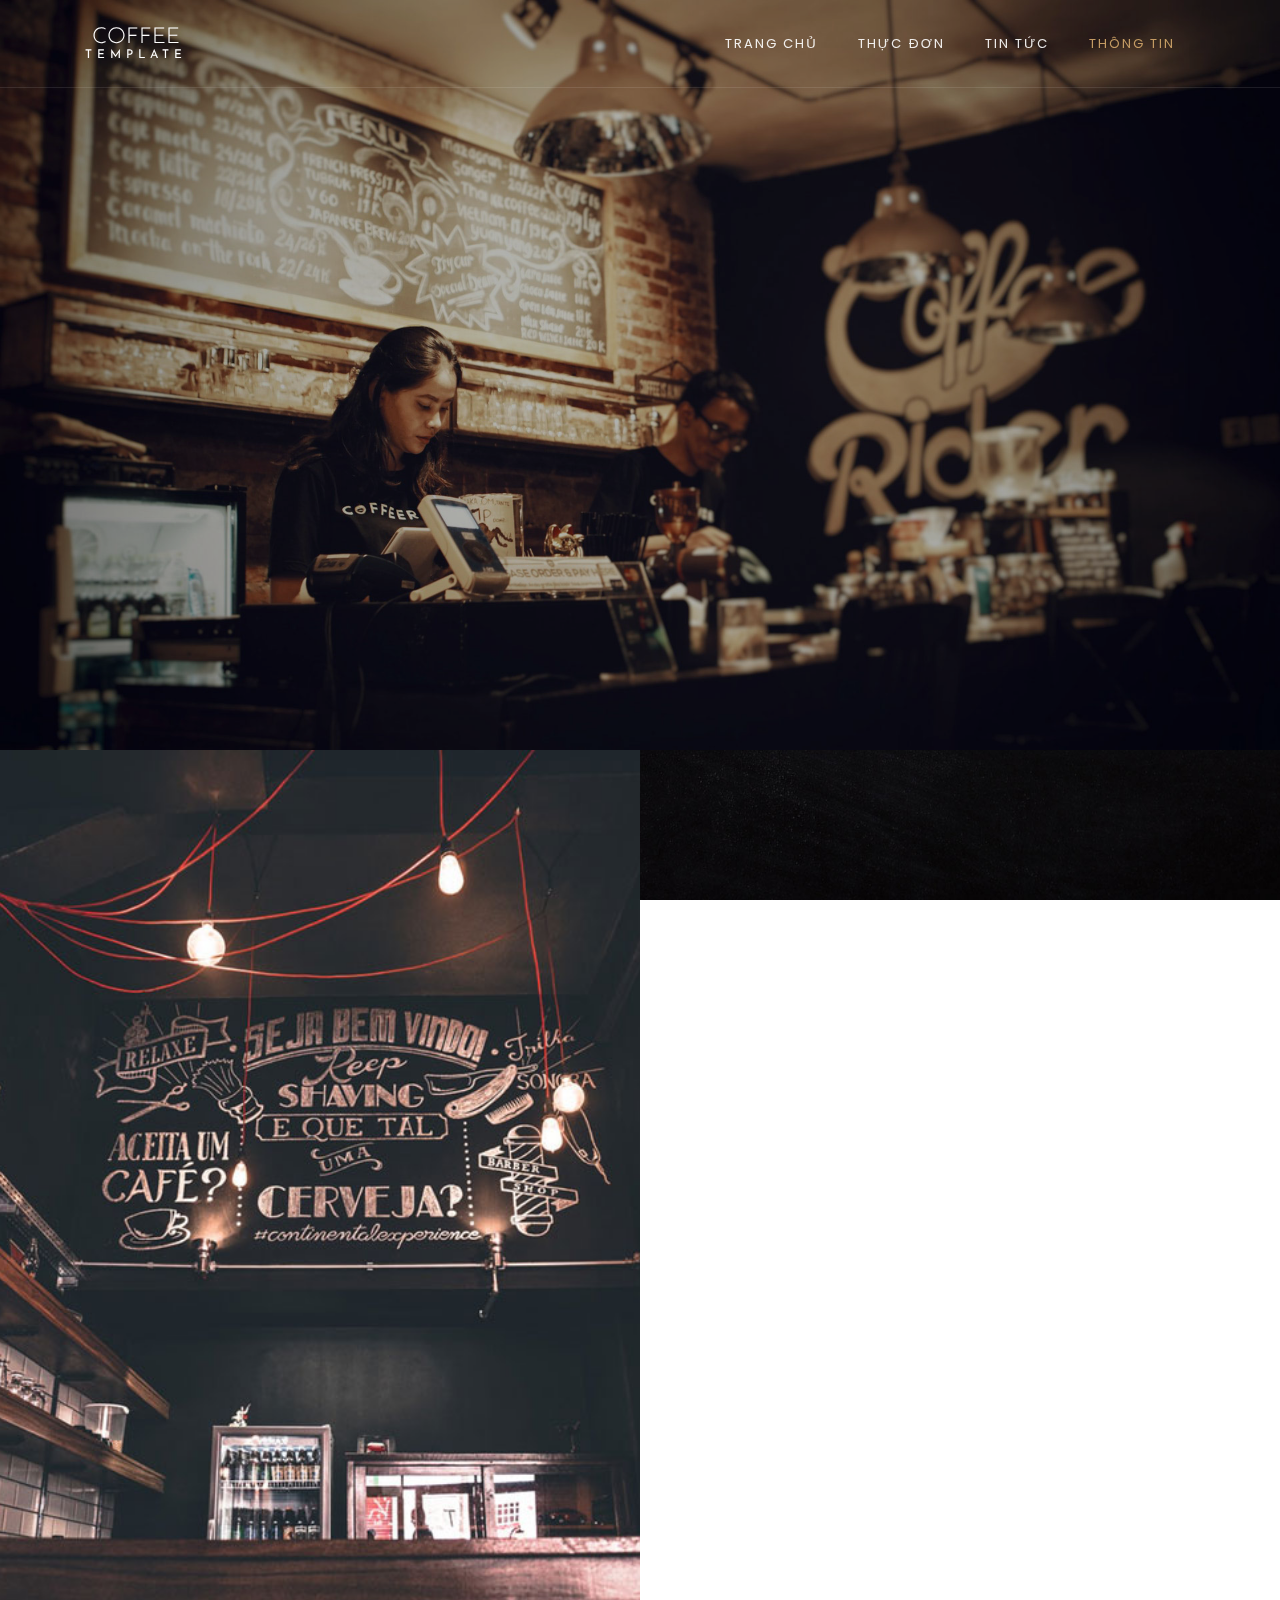
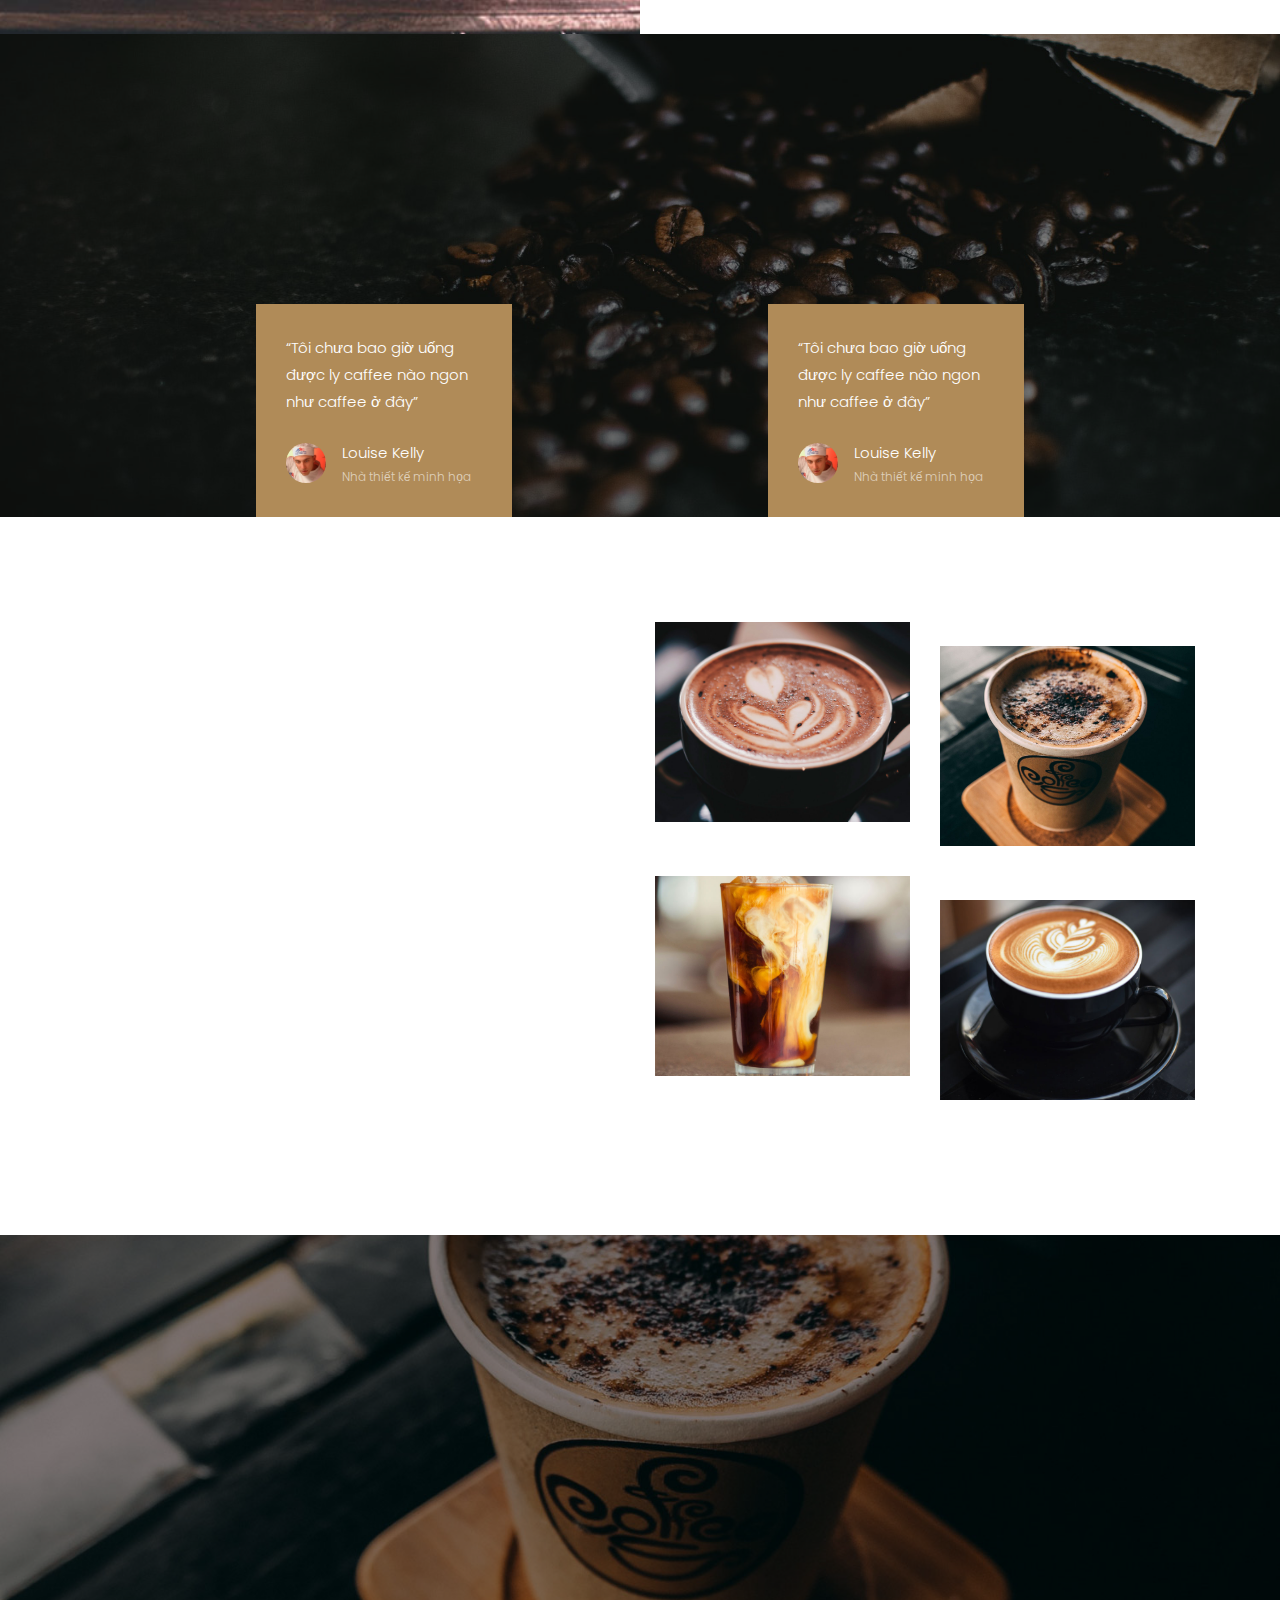
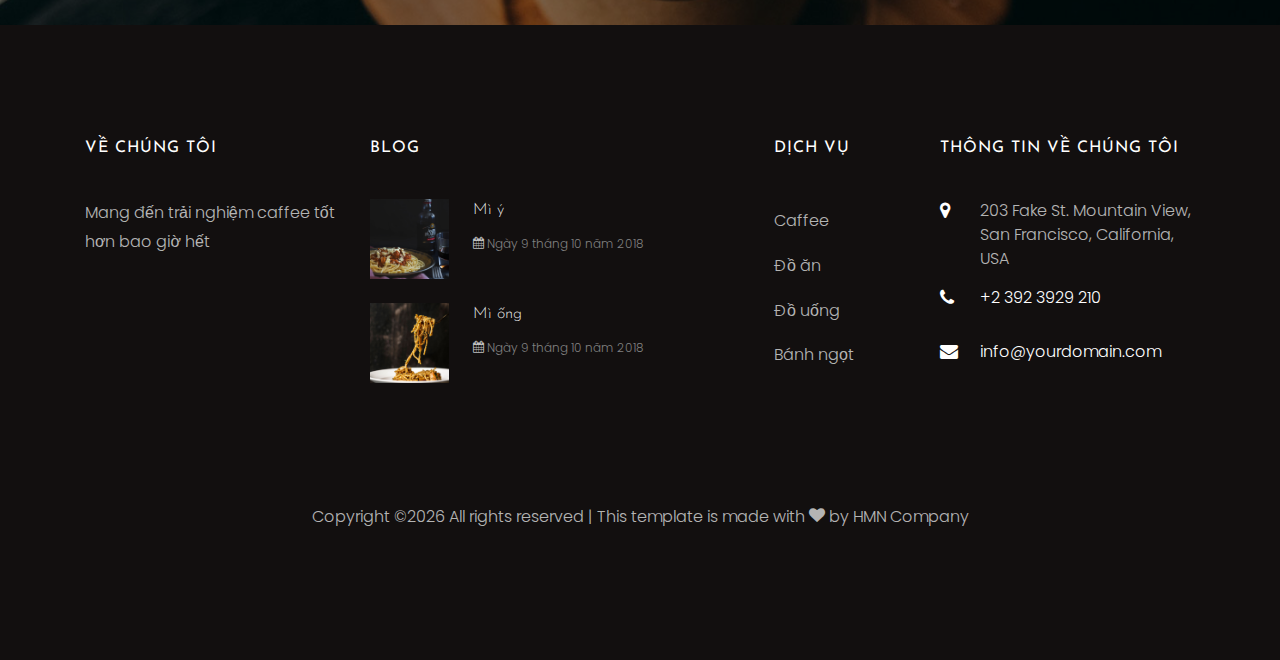
==== about.html @ 8ee5f11e "first commit" ====
<!DOCTYPE html>
<html lang="en">
<head>
    <title>Coffee - Free Bootstrap 4 Template by Colorlib</title>
    <meta charset="utf-8">
    <meta name="viewport" content="width=device-width, initial-scale=1, shrink-to-fit=no">

    <link href="https://fonts.googleapis.com/css?family=Poppins:300,400,500,600,700" rel="stylesheet">
    <link href="https://fonts.googleapis.com/css?family=Josefin+Sans:400,700" rel="stylesheet">
    <link href="https://fonts.googleapis.com/css?family=Great+Vibes" rel="stylesheet">

    <link rel="stylesheet" href="css/open-iconic-bootstrap.min.css">
    <link rel="stylesheet" href="css/animate.css">

    <link rel="stylesheet" href="css/owl.carousel.min.css">
    <link rel="stylesheet" href="css/owl.theme.default.min.css">
    <link rel="stylesheet" href="css/magnific-popup.css">

    <link rel="stylesheet" href="css/aos.css">

    <link rel="stylesheet" href="css/ionicons.min.css">

    <link rel="stylesheet" href="css/bootstrap-datepicker.css">
    <link rel="stylesheet" href="css/jquery.timepicker.css">


    <link rel="stylesheet" href="css/flaticon.css">
    <link rel="stylesheet" href="css/icomoon.css">
    <link rel="stylesheet" href="css/style.css">
</head>
<body>
<nav class="navbar navbar-expand-lg navbar-dark ftco_navbar bg-dark ftco-navbar-light" id="ftco-navbar">
    <div class="container">
        <a class="navbar-brand" href="index.html">Coffee<small>Template</small></a>
        <button class="navbar-toggler" type="button" data-toggle="collapse" data-target="#ftco-nav"
                aria-controls="ftco-nav" aria-expanded="false" aria-label="Toggle navigation">
            <span class="oi oi-menu"></span> Menu
        </button>
        <div class="collapse navbar-collapse" id="ftco-nav">
            <ul class="navbar-nav ml-auto">
                <li class="nav-item"><a href="index.html" class="nav-link">Trang chủ</a></li>
                <li class="nav-item"><a href="menu.html" class="nav-link">Thực đơn</a></li>
                <li class="nav-item"><a href="blog.html" class="nav-link">Tin tức</a></li>
                <li class="nav-item active"><a href="about.html" class="nav-link">Thông tin</a></li>
            </ul>
        </div>
    </div>
</nav>
<!-- END nav -->

<section class="home-slider owl-carousel">

    <div class="slider-item" style="background-image: url(images/bg_3.jpg);" data-stellar-background-ratio="0.5">
        <div class="overlay"></div>
        <div class="container">
            <div class="row slider-text justify-content-center align-items-center">

                <div class="col-md-7 col-sm-12 text-center ftco-animate">
                    <h1 class="mb-3 mt-5 bread">Thông tin về chúng tôi</h1>
                    <p class="breadcrumbs"><span class="mr-2"><a href="index.html">Trang chủ</a></span>
                        <span>Thông tin</span>
                    </p>
                </div>

            </div>
        </div>
    </div>
</section>

<section class="ftco-about d-md-flex">
    <div class="one-half img" style="background-image: url(images/about.jpg);"></div>
    <div class="one-half ftco-animate">
        <div class="overlap">
            <div class="heading-section ftco-animate ">
                <span class="subheading mb-4">Câu chuyện về chúng tôi</span>
            </div>
            <div>
                <p>Chào mừng bạn đến với Coffee Theme, không chỉ là một quán cà phê, mà là một trải nghiệm đáng nhớ. Với
                    không gian ấm cúng, thiết kế hiện đại kết hợp với một chút hoài cổ, Coffee Haven là nơi lý tưởng để
                    bạn thư giãn, làm việc hoặc trò chuyện cùng bạn bè. Cà phê ở đây được pha chế từ những hạt cà phê
                    nguyên chất, được lựa chọn kỹ càng từ các vùng đất nổi tiếng, mang đến hương vị đậm đà và thơm ngon.
                    Bên cạnh đó, menu đa dạng với các loại thức uống từ truyền thống đến sáng tạo, chắc chắn sẽ làm hài
                    lòng cả những khách hàng khó tính nhất. Hãy để Coffee Haven trở thành điểm đến yêu thích của bạn –
                    nơi bạn không chỉ thưởng thức cà phê mà còn tìm thấy những phút giây thư giãn tuyệt vời!</p>
            </div>
        </div>
    </div>
</section>

<section class="ftco-section img" id="ftco-testimony" style="background-image: url(images/bg_1.jpg);"
         data-stellar-background-ratio="0.5">
    <div class="overlay"></div>
    <div class="container">
        <div class="row justify-content-center mb-5">
            <div class="col-md-7 heading-section text-center ftco-animate">
                <span class="subheading mb-4">Phải hồi từ khách hàng</span>
                <p>Chúng tôi luôn ghi nhận những lời nhận xét và đóng góp của khách hàng</p>
            </div>
        </div>
    </div>
    <div class="container-wrap">
        <div class="row d-flex no-gutters">
            <div class="col-lg align-self-sm-end ftco-animate">
                <div class="testimony">
                    <blockquote>
                        <p>&ldquo;Tôi chưa bao giờ uống được ly caffee nào ngon như caffee ở đây&rdquo;</p>
                    </blockquote>
                    <div class="author d-flex mt-4">
                        <div class="image mr-3 align-self-center">
                            <img src="images/person_1.jpg" alt="">
                        </div>
                        <div class="name align-self-center">Louise Kelly <span
                                class="position">Nhà thiết kế minh họa</span></div>
                    </div>
                </div>
            </div>
            <div class="col-lg align-self-sm-end">
                <div class="testimony overlay">
                    <blockquote>
                        <p>&ldquo;Tôi chưa bao giờ uống được ly caffee nào ngon như caffee ở đây&rdquo;</p>
                    </blockquote>
                    <div class="author d-flex mt-4">
                        <div class="image mr-3 align-self-center">
                            <img src="images/person_2.jpg" alt="">
                        </div>
                        <div class="name align-self-center">Louise Kelly <span
                                class="position">Nhà thiết kế minh họa</span></div>
                    </div>
                </div>
            </div>
            <div class="col-lg align-self-sm-end ftco-animate">
                <div class="testimony">
                    <blockquote>
                        <p>&ldquo;Tôi chưa bao giờ uống được ly caffee nào ngon như caffee ở đây&rdquo;</p>
                    </blockquote>
                    <div class="author d-flex mt-4">
                        <div class="image mr-3 align-self-center">
                            <img src="images/person_3.jpg" alt="">
                        </div>
                        <div class="name align-self-center">Louise Kelly <span
                                class="position">Nhà thiết kế minh họa</span></div>
                    </div>
                </div>
            </div>
            <div class="col-lg align-self-sm-end">
                <div class="testimony overlay">
                    <blockquote>
                        <p>&ldquo;Tôi chưa bao giờ uống được ly caffee nào ngon như caffee ở đây&rdquo;</p>
                    </blockquote>
                    <div class="author d-flex mt-4">
                        <div class="image mr-3 align-self-center">
                            <img src="images/person_2.jpg" alt="">
                        </div>
                        <div class="name align-self-center">Louise Kelly <span
                                class="position">Nhà thiết kế minh họa</span></div>
                    </div>
                </div>
            </div>
            <div class="col-lg align-self-sm-end ftco-animate">
                <div class="testimony">
                    <blockquote>
                        <p>&ldquo;Tôi chưa bao giờ uống được ly caffee nào ngon như caffee ở đây&rdquo;</p>
                    </blockquote>
                    <div class="author d-flex mt-4">
                        <div class="image mr-3 align-self-center">
                            <img src="images/person_3.jpg" alt="">
                        </div>
                        <div class="name align-self-center">Louise Kelly <span
                                class="position">Nhà thiết kế minh họa</span></div>
                    </div>
                </div>
            </div>
        </div>
    </div>
</section>

<section class="ftco-section">
    <div class="container">
        <div class="row align-items-center">
            <div class="col-md-6 pr-md-5">
                <div class="heading-section text-md-right ftco-animate">
                    <span class="subheading mb-4">Thực đơn của hôm nay</span>
                    <p class="mb-4">Thực đơn đổi mới hằng ngày mang đến trả nghiệm mới mỗi khi bạn bước chân vào
                        quán</p>
                    <p><a href="#" class="btn btn-primary btn-outline-primary px-4 py-3">Đến xem thực đơn</a></p>
                </div>
            </div>
            <div class="col-md-6">
                <div class="row">
                    <div class="col-md-6">
                        <div class="menu-entry">
                            <a href="#" class="img" style="background-image: url(images/menu-1.jpg);"></a>
                        </div>
                    </div>
                    <div class="col-md-6">
                        <div class="menu-entry mt-lg-4">
                            <a href="#" class="img" style="background-image: url(images/menu-2.jpg);"></a>
                        </div>
                    </div>
                    <div class="col-md-6">
                        <div class="menu-entry">
                            <a href="#" class="img" style="background-image: url(images/menu-3.jpg);"></a>
                        </div>
                    </div>
                    <div class="col-md-6">
                        <div class="menu-entry mt-lg-4">
                            <a href="#" class="img" style="background-image: url(images/menu-4.jpg);"></a>
                        </div>
                    </div>
                </div>
            </div>
        </div>
    </div>
</section>

<section class="ftco-counter ftco-bg-dark img" id="section-counter" style="background-image: url(images/bg_2.jpg);"
         data-stellar-background-ratio="0.5">
    <div class="overlay"></div>
    <div class="container">
        <div class="row justify-content-center">
            <div class="col-md-10">
                <div class="row">
                    <div class="col-md-6 col-lg-3 d-flex justify-content-center counter-wrap ftco-animate">
                        <div class="block-18 text-center">
                            <div class="text">
                                <div class="icon"><span class="flaticon-coffee-cup"></span></div>
                                <strong class="number" data-number="100">0</strong>
                                <span>Chi nhánh</span>
                            </div>
                        </div>
                    </div>
                    <div class="col-md-6 col-lg-3 d-flex justify-content-center counter-wrap ftco-animate">
                        <div class="block-18 text-center">
                            <div class="text">
                                <div class="icon"><span class="flaticon-coffee-cup"></span></div>
                                <strong class="number" data-number="85">0</strong>
                                <span>Giải thưởng</span>
                            </div>
                        </div>
                    </div>
                    <div class="col-md-6 col-lg-3 d-flex justify-content-center counter-wrap ftco-animate">
                        <div class="block-18 text-center">
                            <div class="text">
                                <div class="icon"><span class="flaticon-coffee-cup"></span></div>
                                <strong class="number" data-number="10567">0</strong>
                                <span>Khách hàng</span>
                            </div>
                        </div>
                    </div>
                    <div class="col-md-6 col-lg-3 d-flex justify-content-center counter-wrap ftco-animate">
                        <div class="block-18 text-center">
                            <div class="text">
                                <div class="icon"><span class="flaticon-coffee-cup"></span></div>
                                <strong class="number" data-number="900">0</strong>
                                <span>Nhân viên</span>
                            </div>
                        </div>
                    </div>
                </div>
            </div>
        </div>
    </div>
</section>

<footer class="ftco-footer ftco-section img">
    <div class="overlay"></div>
    <div class="container">
        <div class="row mb-5">
            <div class="col-lg-3 col-md-6 mb-5 mb-md-5">
                <div class="ftco-footer-widget mb-4">
                    <h2 class="ftco-heading-2">Về chúng tôi</h2>
                    <p>Mang đến trải nghiệm caffee tốt hơn bao giờ hết</p>
                    <ul class="ftco-footer-social list-unstyled float-md-left float-lft mt-5">
                        <li class="ftco-animate"><a href="#"><span class="icon-twitter"></span></a></li>
                        <li class="ftco-animate"><a href="#"><span class="icon-facebook"></span></a></li>
                        <li class="ftco-animate"><a href="#"><span class="icon-instagram"></span></a></li>
                    </ul>
                </div>
            </div>
            <div class="col-lg-4 col-md-6 mb-5 mb-md-5">
                <div class="ftco-footer-widget mb-4">
                    <h2 class="ftco-heading-2">Blog</h2>
                    <div class="block-21 mb-4 d-flex">
                        <a class="blog-img mr-4" style="background-image: url(images/image_1.jpg);"></a>
                        <div class="text">
                            <h3 class="heading"><a href="#">Mì ý</a></h3>
                            <div class="meta">
                                <div><a href="#"><span class="icon-calendar"></span>    Ngày 9 tháng 10 năm 2018</a></div>
                            </div>
                        </div>
                    </div>
                    <div class="block-21 mb-4 d-flex">
                        <a class="blog-img mr-4" style="background-image: url(images/image_2.jpg);"></a>
                        <div class="text">
                            <h3 class="heading"><a href="#">Mì ống</a></h3>
                            <div class="meta">
                                <div><a href="#"><span class="icon-calendar"></span> Ngày 9 tháng 10 năm 2018</a></div>
                            </div>
                        </div>
                    </div>
                </div>
            </div>
            <div class="col-lg-2 col-md-6 mb-5 mb-md-5">
                <div class="ftco-footer-widget mb-4 ml-md-4">
                    <h2 class="ftco-heading-2">Dịch vụ</h2>
                    <ul class="list-unstyled">
                        <li><a href="#" class="py-2 d-block">Caffee</a></li>
                        <li><a href="#" class="py-2 d-block">Đồ ăn</a></li>
                        <li><a href="#" class="py-2 d-block">Đồ uống</a></li>
                        <li><a href="#" class="py-2 d-block">Bánh ngọt</a></li>
                    </ul>
                </div>
            </div>
            <div class="col-lg-3 col-md-6 mb-5 mb-md-5">
                <div class="ftco-footer-widget mb-4">
                    <h2 class="ftco-heading-2">Thông tin về chúng tôi</h2>
                    <div class="block-23 mb-3">
                        <ul>
                            <li><span class="icon icon-map-marker"></span><span class="text">203 Fake St. Mountain View, San Francisco, California, USA</span>
                            </li>
                            <li><a href="#"><span class="icon icon-phone"></span><span
                                    class="text">+2 392 3929 210</span></a></li>
                            <li><a href="#"><span class="icon icon-envelope"></span><span class="text">info@yourdomain.com</span></a>
                            </li>
                        </ul>
                    </div>
                </div>
            </div>
        </div>
        <div class="row">
            <div class="col-md-12 text-center">

                <p><!-- Link back to Colorlib can't be removed. Template is licensed under CC BY 3.0. -->
                    Copyright &copy;<script>document.write(new Date().getFullYear());</script>
                    All rights reserved | This template is made with <i class="icon-heart" aria-hidden="true"></i> by <a
                            href="https://colorlib.com" target="_blank">HMN Company</a>
                    <!-- Link back to Colorlib can't be removed. Template is licensed under CC BY 3.0. --></p>
            </div>
        </div>
    </div>
</footer>


<!-- loader -->
<div id="ftco-loader" class="show fullscreen">
    <svg class="circular" width="48px" height="48px">
        <circle class="path-bg" cx="24" cy="24" r="22" fill="none" stroke-width="4" stroke="#eeeeee"/>
        <circle class="path" cx="24" cy="24" r="22" fill="none" stroke-width="4" stroke-miterlimit="10"
                stroke="#F96D00"/>
    </svg>
</div>


<script src="js/jquery.min.js"></script>
<script src="js/jquery-migrate-3.0.1.min.js"></script>
<script src="js/popper.min.js"></script>
<script src="js/bootstrap.min.js"></script>
<script src="js/jquery.easing.1.3.js"></script>
<script src="js/jquery.waypoints.min.js"></script>
<script src="js/jquery.stellar.min.js"></script>
<script src="js/owl.carousel.min.js"></script>
<script src="js/jquery.magnific-popup.min.js"></script>
<script src="js/aos.js"></script>
<script src="js/jquery.animateNumber.min.js"></script>
<script src="js/bootstrap-datepicker.js"></script>
<script src="js/jquery.timepicker.min.js"></script>
<script src="js/scrollax.min.js"></script>
<script src="https://maps.googleapis.com/maps/api/js?key=AIzaSyBVWaKrjvy3MaE7SQ74_uJiULgl1JY0H2s&sensor=false"></script>
<script src="js/google-map.js"></script>
<script src="js/main.js"></script>

</body>
</html>
---- css/flaticon.css ----
/*
  	Flaticon icon font: Flaticon
  	Creation date: 27/09/2018 06:27
  	*/
  	
@font-face {
  font-family: "Flaticon";
  src: url("../fonts/flaticon/font/Flaticon.eot");
  src: url("../fonts/flaticon/font/Flaticon.eot?#iefix") format("embedded-opentype"),
       url("../fonts/flaticon/font/Flaticon.woff") format("woff"),
       url("../fonts/flaticon/font/Flaticon.ttf") format("truetype"),
       url("../fonts/flaticon/font/Flaticon.svg#Flaticon") format("svg");
  font-weight: normal;
  font-style: normal;
}

@media screen and (-webkit-min-device-pixel-ratio:0) {
  @font-face {
    font-family: "Flaticon";
    src: url("../fonts/flaticon/font/Flaticon.svg#Flaticon") format("svg");
  }
}

[class^="flaticon-"]:before, [class*=" flaticon-"]:before,
[class^="flaticon-"]:after, [class*=" flaticon-"]:after {   
  font-family: Flaticon;
  font-style: normal;
  font-weight: normal;
  font-variant: normal;
  text-transform: none;
  line-height: 1;

  /* Better Font Rendering =========== */
  -webkit-font-smoothing: antialiased;
  -moz-osx-font-smoothing: grayscale;
}

.flaticon-coffee-cup:before { content: "\f100"; }
.flaticon-choices:before { content: "\f101"; }
.flaticon-coffee-bean:before { content: "\f102"; }
.flaticon-delivery-truck:before { content: "\f103"; }
---- css/icomoon.css ----
@font-face {
  font-family: 'icomoon';
  src:  url('../fonts/icomoon/icomoon.eot?6tt51o');
  src:  url('../fonts/icomoon/icomoon.eot?6tt51o#iefix') format('embedded-opentype'),
    url('../fonts/icomoon/icomoon.ttf?6tt51o') format('truetype'),
    url('../fonts/icomoon/icomoon.woff?6tt51o') format('woff'),
    url('../fonts/icomoon/icomoon.svg?6tt51o#icomoon') format('svg');
  font-weight: normal;
  font-style: normal;
}

[class^="icon-"], [class*=" icon-"] {
  /* use !important to prevent issues with browser extensions that change fonts */
  font-family: 'icomoon' !important;
  speak: none;
  font-style: normal;
  font-weight: normal;
  font-variant: normal;
  text-transform: none;
  line-height: 1;

  /* Better Font Rendering =========== */
  -webkit-font-smoothing: antialiased;
  -moz-osx-font-smoothing: grayscale;
}

.icon-asterisk:before {
  content: "\f069";
}
.icon-plus:before {
  content: "\f067";
}
.icon-question:before {
  content: "\f128";
}
.icon-minus:before {
  content: "\f068";
}
.icon-glass:before {
  content: "\f000";
}
.icon-music:before {
  content: "\f001";
}
.icon-search:before {
  content: "\f002";
}
.icon-envelope-o:before {
  content: "\f003";
}
.icon-heart:before {
  content: "\f004";
}
.icon-star:before {
  content: "\f005";
}
.icon-star-o:before {
  content: "\f006";
}
.icon-user:before {
  content: "\f007";
}
.icon-film:before {
  content: "\f008";
}
.icon-th-large:before {
  content: "\f009";
}
.icon-th:before {
  content: "\f00a";
}
.icon-th-list:before {
  content: "\f00b";
}
.icon-check:before {
  content: "\f00c";
}
.icon-close:before {
  content: "\f00d";
}
.icon-remove:before {
  content: "\f00d";
}
.icon-times:before {
  content: "\f00d";
}
.icon-search-plus:before {
  content: "\f00e";
}
.icon-search-minus:before {
  content: "\f010";
}
.icon-power-off:before {
  content: "\f011";
}
.icon-signal:before {
  content: "\f012";
}
.icon-cog:before {
  content: "\f013";
}
.icon-gear:before {
  content: "\f013";
}
.icon-trash-o:before {
  content: "\f014";
}
.icon-home:before {
  content: "\f015";
}
.icon-file-o:before {
  content: "\f016";
}
.icon-clock-o:before {
  content: "\f017";
}
.icon-road:before {
  content: "\f018";
}
.icon-download:before {
  content: "\f019";
}
.icon-arrow-circle-o-down:before {
  content: "\f01a";
}
.icon-arrow-circle-o-up:before {
  content: "\f01b";
}
.icon-inbox:before {
  content: "\f01c";
}
.icon-play-circle-o:before {
  content: "\f01d";
}
.icon-repeat:before {
  content: "\f01e";
}
.icon-rotate-right:before {
  content: "\f01e";
}
.icon-refresh:before {
  content: "\f021";
}
.icon-list-alt:before {
  content: "\f022";
}
.icon-lock:before {
  content: "\f023";
}
.icon-flag:before {
  content: "\f024";
}
.icon-headphones:before {
  content: "\f025";
}
.icon-volume-off:before {
  content: "\f026";
}
.icon-volume-down:before {
  content: "\f027";
}
.icon-volume-up:before {
  content: "\f028";
}
.icon-qrcode:before {
  content: "\f029";
}
.icon-barcode:before {
  content: "\f02a";
}
.icon-tag:before {
  content: "\f02b";
}
.icon-tags:before {
  content: "\f02c";
}
.icon-book:before {
  content: "\f02d";
}
.icon-bookmark:before {
  content: "\f02e";
}
.icon-print:before {
  content: "\f02f";
}
.icon-camera:before {
  content: "\f030";
}
.icon-font:before {
  content: "\f031";
}
.icon-bold:before {
  content: "\f032";
}
.icon-italic:before {
  content: "\f033";
}
.icon-text-height:before {
  content: "\f034";
}
.icon-text-width:before {
  content: "\f035";
}
.icon-align-left:before {
  content: "\f036";
}
.icon-align-center:before {
  content: "\f037";
}
.icon-align-right:before {
  content: "\f038";
}
.icon-align-justify:before {
  content: "\f039";
}
.icon-list:before {
  content: "\f03a";
}
.icon-dedent:before {
  content: "\f03b";
}
.icon-outdent:before {
  content: "\f03b";
}
.icon-indent:before {
  content: "\f03c";
}
.icon-video-camera:before {
  content: "\f03d";
}
.icon-image:before {
  content: "\f03e";
}
.icon-photo:before {
  content: "\f03e";
}
.icon-picture-o:before {
  content: "\f03e";
}
.icon-pencil:before {
  content: "\f040";
}
.icon-map-marker:before {
  content: "\f041";
}
.icon-adjust:before {
  content: "\f042";
}
.icon-tint:before {
  content: "\f043";
}
.icon-edit:before {
  content: "\f044";
}
.icon-pencil-square-o:before {
  content: "\f044";
}
.icon-share-square-o:before {
  content: "\f045";
}
.icon-check-square-o:before {
  content: "\f046";
}
.icon-arrows:before {
  content: "\f047";
}
.icon-step-backward:before {
  content: "\f048";
}
.icon-fast-backward:before {
  content: "\f049";
}
.icon-backward:before {
  content: "\f04a";
}
.icon-play:before {
  content: "\f04b";
}
.icon-pause:before {
  content: "\f04c";
}
.icon-stop:before {
  content: "\f04d";
}
.icon-forward:before {
  content: "\f04e";
}
.icon-fast-forward:before {
  content: "\f050";
}
.icon-step-forward:before {
  content: "\f051";
}
.icon-eject:before {
  content: "\f052";
}
.icon-chevron-left:before {
  content: "\f053";
}
.icon-chevron-right:before {
  content: "\f054";
}
.icon-plus-circle:before {
  content: "\f055";
}
.icon-minus-circle:before {
  content: "\f056";
}
.icon-times-circle:before {
  content: "\f057";
}
.icon-check-circle:before {
  content: "\f058";
}
.icon-question-circle:before {
  content: "\f059";
}
.icon-info-circle:before {
  content: "\f05a";
}
.icon-crosshairs:before {
  content: "\f05b";
}
.icon-times-circle-o:before {
  content: "\f05c";
}
.icon-check-circle-o:before {
  content: "\f05d";
}
.icon-ban:before {
  content: "\f05e";
}
.icon-arrow-left:before {
  content: "\f060";
}
.icon-arrow-right:before {
  content: "\f061";
}
.icon-arrow-up:before {
  content: "\f062";
}
.icon-arrow-down:before {
  content: "\f063";
}
.icon-mail-forward:before {
  content: "\f064";
}
.icon-share:before {
  content: "\f064";
}
.icon-expand:before {
  content: "\f065";
}
.icon-compress:before {
  content: "\f066";
}
.icon-exclamation-circle:before {
  content: "\f06a";
}
.icon-gift:before {
  content: "\f06b";
}
.icon-leaf:before {
  content: "\f06c";
}
.icon-fire:before {
  content: "\f06d";
}
.icon-eye:before {
  content: "\f06e";
}
.icon-eye-slash:before {
  content: "\f070";
}
.icon-exclamation-triangle:before {
  content: "\f071";
}
.icon-warning:before {
  content: "\f071";
}
.icon-plane:before {
  content: "\f072";
}
.icon-calendar:before {
  content: "\f073";
}
.icon-random:before {
  content: "\f074";
}
.icon-comment:before {
  content: "\f075";
}
.icon-magnet:before {
  content: "\f076";
}
.icon-chevron-up:before {
  content: "\f077";
}
.icon-chevron-down:before {
  content: "\f078";
}
.icon-retweet:before {
  content: "\f079";
}
.icon-shopping-cart:before {
  content: "\f07a";
}
.icon-folder:before {
  content: "\f07b";
}
.icon-folder-open:before {
  content: "\f07c";
}
.icon-arrows-v:before {
  content: "\f07d";
}
.icon-arrows-h:before {
  content: "\f07e";
}
.icon-bar-chart:before {
  content: "\f080";
}
.icon-bar-chart-o:before {
  content: "\f080";
}
.icon-twitter-square:before {
  content: "\f081";
}
.icon-facebook-square:before {
  content: "\f082";
}
.icon-camera-retro:before {
  content: "\f083";
}
.icon-key:before {
  content: "\f084";
}
.icon-cogs:before {
  content: "\f085";
}
.icon-gears:before {
  content: "\f085";
}
.icon-comments:before {
  content: "\f086";
}
.icon-thumbs-o-up:before {
  content: "\f087";
}
.icon-thumbs-o-down:before {
  content: "\f088";
}
.icon-star-half:before {
  content: "\f089";
}
.icon-heart-o:before {
  content: "\f08a";
}
.icon-sign-out:before {
  content: "\f08b";
}
.icon-linkedin-square:before {
  content: "\f08c";
}
.icon-thumb-tack:before {
  content: "\f08d";
}
.icon-external-link:before {
  content: "\f08e";
}
.icon-sign-in:before {
  content: "\f090";
}
.icon-trophy:before {
  content: "\f091";
}
.icon-github-square:before {
  content: "\f092";
}
.icon-upload:before {
  content: "\f093";
}
.icon-lemon-o:before {
  content: "\f094";
}
.icon-phone:before {
  content: "\f095";
}
.icon-square-o:before {
  content: "\f096";
}
.icon-bookmark-o:before {
  content: "\f097";
}
.icon-phone-square:before {
  content: "\f098";
}
.icon-twitter:before {
  content: "\f099";
}
.icon-facebook:before {
  content: "\f09a";
}
.icon-facebook-f:before {
  content: "\f09a";
}
.icon-github:before {
  content: "\f09b";
}
.icon-unlock:before {
  content: "\f09c";
}
.icon-credit-card:before {
  content: "\f09d";
}
.icon-feed:before {
  content: "\f09e";
}
.icon-rss:before {
  content: "\f09e";
}
.icon-hdd-o:before {
  content: "\f0a0";
}
.icon-bullhorn:before {
  content: "\f0a1";
}
.icon-bell-o:before {
  content: "\f0a2";
}
.icon-certificate:before {
  content: "\f0a3";
}
.icon-hand-o-right:before {
  content: "\f0a4";
}
.icon-hand-o-left:before {
  content: "\f0a5";
}
.icon-hand-o-up:before {
  content: "\f0a6";
}
.icon-hand-o-down:before {
  content: "\f0a7";
}
.icon-arrow-circle-left:before {
  content: "\f0a8";
}
.icon-arrow-circle-right:before {
  content: "\f0a9";
}
.icon-arrow-circle-up:before {
  content: "\f0aa";
}
.icon-arrow-circle-down:before {
  content: "\f0ab";
}
.icon-globe:before {
  content: "\f0ac";
}
.icon-wrench:before {
  content: "\f0ad";
}
.icon-tasks:before {
  content: "\f0ae";
}
.icon-filter:before {
  content: "\f0b0";
}
.icon-briefcase:before {
  content: "\f0b1";
}
.icon-arrows-alt:before {
  content: "\f0b2";
}
.icon-group:before {
  content: "\f0c0";
}
.icon-users:before {
  content: "\f0c0";
}
.icon-chain:before {
  content: "\f0c1";
}
.icon-link:before {
  content: "\f0c1";
}
.icon-cloud:before {
  content: "\f0c2";
}
.icon-flask:before {
  content: "\f0c3";
}
.icon-cut:before {
  content: "\f0c4";
}
.icon-scissors:before {
  content: "\f0c4";
}
.icon-copy:before {
  content: "\f0c5";
}
.icon-files-o:before {
  content: "\f0c5";
}
.icon-paperclip:before {
  content: "\f0c6";
}
.icon-floppy-o:before {
  content: "\f0c7";
}
.icon-save:before {
  content: "\f0c7";
}
.icon-square:before {
  content: "\f0c8";
}
.icon-bars:before {
  content: "\f0c9";
}
.icon-navicon:before {
  content: "\f0c9";
}
.icon-reorder:before {
  content: "\f0c9";
}
.icon-list-ul:before {
  content: "\f0ca";
}
.icon-list-ol:before {
  content: "\f0cb";
}
.icon-strikethrough:before {
  content: "\f0cc";
}
.icon-underline:before {
  content: "\f0cd";
}
.icon-table:before {
  content: "\f0ce";
}
.icon-magic:before {
  content: "\f0d0";
}
.icon-truck:before {
  content: "\f0d1";
}
.icon-pinterest:before {
  content: "\f0d2";
}
.icon-pinterest-square:before {
  content: "\f0d3";
}
.icon-google-plus-square:before {
  content: "\f0d4";
}
.icon-google-plus:before {
  content: "\f0d5";
}
.icon-money:before {
  content: "\f0d6";
}
.icon-caret-down:before {
  content: "\f0d7";
}
.icon-caret-up:before {
  content: "\f0d8";
}
.icon-caret-left:before {
  content: "\f0d9";
}
.icon-caret-right:before {
  content: "\f0da";
}
.icon-columns:before {
  content: "\f0db";
}
.icon-sort:before {
  content: "\f0dc";
}
.icon-unsorted:before {
  content: "\f0dc";
}
.icon-sort-desc:before {
  content: "\f0dd";
}
.icon-sort-down:before {
  content: "\f0dd";
}
.icon-sort-asc:before {
  content: "\f0de";
}
.icon-sort-up:before {
  content: "\f0de";
}
.icon-envelope:before {
  content: "\f0e0";
}
.icon-linkedin:before {
  content: "\f0e1";
}
.icon-rotate-left:before {
  content: "\f0e2";
}
.icon-undo:before {
  content: "\f0e2";
}
.icon-gavel:before {
  content: "\f0e3";
}
.icon-legal:before {
  content: "\f0e3";
}
.icon-dashboard:before {
  content: "\f0e4";
}
.icon-tachometer:before {
  content: "\f0e4";
}
.icon-comment-o:before {
  content: "\f0e5";
}
.icon-comments-o:before {
  content: "\f0e6";
}
.icon-bolt:before {
  content: "\f0e7";
}
.icon-flash:before {
  content: "\f0e7";
}
.icon-sitemap:before {
  content: "\f0e8";
}
.icon-umbrella:before {
  content: "\f0e9";
}
.icon-clipboard:before {
  content: "\f0ea";
}
.icon-paste:before {
  content: "\f0ea";
}
.icon-lightbulb-o:before {
  content: "\f0eb";
}
.icon-exchange:before {
  content: "\f0ec";
}
.icon-cloud-download:before {
  content: "\f0ed";
}
.icon-cloud-upload:before {
  content: "\f0ee";
}
.icon-user-md:before {
  content: "\f0f0";
}
.icon-stethoscope:before {
  content: "\f0f1";
}
.icon-suitcase:before {
  content: "\f0f2";
}
.icon-bell:before {
  content: "\f0f3";
}
.icon-coffee:before {
  content: "\f0f4";
}
.icon-cutlery:before {
  content: "\f0f5";
}
.icon-file-text-o:before {
  content: "\f0f6";
}
.icon-building-o:before {
  content: "\f0f7";
}
.icon-hospital-o:before {
  content: "\f0f8";
}
.icon-ambulance:before {
  content: "\f0f9";
}
.icon-medkit:before {
  content: "\f0fa";
}
.icon-fighter-jet:before {
  content: "\f0fb";
}
.icon-beer:before {
  content: "\f0fc";
}
.icon-h-square:before {
  content: "\f0fd";
}
.icon-plus-square:before {
  content: "\f0fe";
}
.icon-angle-double-left:before {
  content: "\f100";
}
.icon-angle-double-right:before {
  content: "\f101";
}
.icon-angle-double-up:before {
  content: "\f102";
}
.icon-angle-double-down:before {
  content: "\f103";
}
.icon-angle-left:before {
  content: "\f104";
}
.icon-angle-right:before {
  content: "\f105";
}
.icon-angle-up:before {
  content: "\f106";
}
.icon-angle-down:before {
  content: "\f107";
}
.icon-desktop:before {
  content: "\f108";
}
.icon-laptop:before {
  content: "\f109";
}
.icon-tablet:before {
  content: "\f10a";
}
.icon-mobile:before {
  content: "\f10b";
}
.icon-mobile-phone:before {
  content: "\f10b";
}
.icon-circle-o:before {
  content: "\f10c";
}
.icon-quote-left:before {
  content: "\f10d";
}
.icon-quote-right:before {
  content: "\f10e";
}
.icon-spinner:before {
  content: "\f110";
}
.icon-circle:before {
  content: "\f111";
}
.icon-mail-reply:before {
  content: "\f112";
}
.icon-reply:before {
  content: "\f112";
}
.icon-github-alt:before {
  content: "\f113";
}
.icon-folder-o:before {
  content: "\f114";
}
.icon-folder-open-o:before {
  content: "\f115";
}
.icon-smile-o:before {
  content: "\f118";
}
.icon-frown-o:before {
  content: "\f119";
}
.icon-meh-o:before {
  content: "\f11a";
}
.icon-gamepad:before {
  content: "\f11b";
}
.icon-keyboard-o:before {
  content: "\f11c";
}
.icon-flag-o:before {
  content: "\f11d";
}
.icon-flag-checkered:before {
  content: "\f11e";
}
.icon-terminal:before {
  content: "\f120";
}
.icon-code:before {
  content: "\f121";
}
.icon-mail-reply-all:before {
  content: "\f122";
}
.icon-reply-all:before {
  content: "\f122";
}
.icon-star-half-empty:before {
  content: "\f123";
}
.icon-star-half-full:before {
  content: "\f123";
}
.icon-star-half-o:before {
  content: "\f123";
}
.icon-location-arrow:before {
  content: "\f124";
}
.icon-crop:before {
  content: "\f125";
}
.icon-code-fork:before {
  content: "\f126";
}
.icon-chain-broken:before {
  content: "\f127";
}
.icon-unlink:before {
  content: "\f127";
}
.icon-info:before {
  content: "\f129";
}
.icon-exclamation:before {
  content: "\f12a";
}
.icon-superscript:before {
  content: "\f12b";
}
.icon-subscript:before {
  content: "\f12c";
}
.icon-eraser:before {
  content: "\f12d";
}
.icon-puzzle-piece:before {
  content: "\f12e";
}
.icon-microphone:before {
  content: "\f130";
}
.icon-microphone-slash:before {
  content: "\f131";
}
.icon-shield:before {
  content: "\f132";
}
.icon-calendar-o:before {
  content: "\f133";
}
.icon-fire-extinguisher:before {
  content: "\f134";
}
.icon-rocket:before {
  content: "\f135";
}
.icon-maxcdn:before {
  content: "\f136";
}
.icon-chevron-circle-left:before {
  content: "\f137";
}
.icon-chevron-circle-right:before {
  content: "\f138";
}
.icon-chevron-circle-up:before {
  content: "\f139";
}
.icon-chevron-circle-down:before {
  content: "\f13a";
}
.icon-html5:before {
  content: "\f13b";
}
.icon-css3:before {
  content: "\f13c";
}
.icon-anchor:before {
  content: "\f13d";
}
.icon-unlock-alt:before {
  content: "\f13e";
}
.icon-bullseye:before {
  content: "\f140";
}
.icon-ellipsis-h:before {
  content: "\f141";
}
.icon-ellipsis-v:before {
  content: "\f142";
}
.icon-rss-square:before {
  content: "\f143";
}
.icon-play-circle:before {
  content: "\f144";
}
.icon-ticket:before {
  content: "\f145";
}
.icon-minus-square:before {
  content: "\f146";
}
.icon-minus-square-o:before {
  content: "\f147";
}
.icon-level-up:before {
  content: "\f148";
}
.icon-level-down:before {
  content: "\f149";
}
.icon-check-square:before {
  content: "\f14a";
}
.icon-pencil-square:before {
  content: "\f14b";
}
.icon-external-link-square:before {
  content: "\f14c";
}
.icon-share-square:before {
  content: "\f14d";
}
.icon-compass:before {
  content: "\f14e";
}
.icon-caret-square-o-down:before {
  content: "\f150";
}
.icon-toggle-down:before {
  content: "\f150";
}
.icon-caret-square-o-up:before {
  content: "\f151";
}
.icon-toggle-up:before {
  content: "\f151";
}
.icon-caret-square-o-right:before {
  content: "\f152";
}
.icon-toggle-right:before {
  content: "\f152";
}
.icon-eur:before {
  content: "\f153";
}
.icon-euro:before {
  content: "\f153";
}
.icon-gbp:before {
  content: "\f154";
}
.icon-dollar:before {
  content: "\f155";
}
.icon-usd:before {
  content: "\f155";
}
.icon-inr:before {
  content: "\f156";
}
.icon-rupee:before {
  content: "\f156";
}
.icon-cny:before {
  content: "\f157";
}
.icon-jpy:before {
  content: "\f157";
}
.icon-rmb:before {
  content: "\f157";
}
.icon-yen:before {
  content: "\f157";
}
.icon-rouble:before {
  content: "\f158";
}
.icon-rub:before {
  content: "\f158";
}
.icon-ruble:before {
  content: "\f158";
}
.icon-krw:before {
  content: "\f159";
}
.icon-won:before {
  content: "\f159";
}
.icon-bitcoin:before {
  content: "\f15a";
}
.icon-btc:before {
  content: "\f15a";
}
.icon-file:before {
  content: "\f15b";
}
.icon-file-text:before {
  content: "\f15c";
}
.icon-sort-alpha-asc:before {
  content: "\f15d";
}
.icon-sort-alpha-desc:before {
  content: "\f15e";
}
.icon-sort-amount-asc:before {
  content: "\f160";
}
.icon-sort-amount-desc:before {
  content: "\f161";
}
.icon-sort-numeric-asc:before {
  content: "\f162";
}
.icon-sort-numeric-desc:before {
  content: "\f163";
}
.icon-thumbs-up:before {
  content: "\f164";
}
.icon-thumbs-down:before {
  content: "\f165";
}
.icon-youtube-square:before {
  content: "\f166";
}
.icon-youtube:before {
  content: "\f167";
}
.icon-xing:before {
  content: "\f168";
}
.icon-xing-square:before {
  content: "\f169";
}
.icon-youtube-play:before {
  content: "\f16a";
}
.icon-dropbox:before {
  content: "\f16b";
}
.icon-stack-overflow:before {
  content: "\f16c";
}
.icon-instagram:before {
  content: "\f16d";
}
.icon-flickr:before {
  content: "\f16e";
}
.icon-adn:before {
  content: "\f170";
}
.icon-bitbucket:before {
  content: "\f171";
}
.icon-bitbucket-square:before {
  content: "\f172";
}
.icon-tumblr:before {
  content: "\f173";
}
.icon-tumblr-square:before {
  content: "\f174";
}
.icon-long-arrow-down:before {
  content: "\f175";
}
.icon-long-arrow-up:before {
  content: "\f176";
}
.icon-long-arrow-left:before {
  content: "\f177";
}
.icon-long-arrow-right:before {
  content: "\f178";
}
.icon-apple:before {
  content: "\f179";
}
.icon-windows:before {
  content: "\f17a";
}
.icon-android:before {
  content: "\f17b";
}
.icon-linux:before {
  content: "\f17c";
}
.icon-dribbble:before {
  content: "\f17d";
}
.icon-skype:before {
  content: "\f17e";
}
.icon-foursquare:before {
  content: "\f180";
}
.icon-trello:before {
  content: "\f181";
}
.icon-female:before {
  content: "\f182";
}
.icon-male:before {
  content: "\f183";
}
.icon-gittip:before {
  content: "\f184";
}
.icon-gratipay:before {
  content: "\f184";
}
.icon-sun-o:before {
  content: "\f185";
}
.icon-moon-o:before {
  content: "\f186";
}
.icon-archive:before {
  content: "\f187";
}
.icon-bug:before {
  content: "\f188";
}
.icon-vk:before {
  content: "\f189";
}
.icon-weibo:before {
  content: "\f18a";
}
.icon-renren:before {
  content: "\f18b";
}
.icon-pagelines:before {
  content: "\f18c";
}
.icon-stack-exchange:before {
  content: "\f18d";
}
.icon-arrow-circle-o-right:before {
  content: "\f18e";
}
.icon-arrow-circle-o-left:before {
  content: "\f190";
}
.icon-caret-square-o-left:before {
  content: "\f191";
}
.icon-toggle-left:before {
  content: "\f191";
}
.icon-dot-circle-o:before {
  content: "\f192";
}
.icon-wheelchair:before {
  content: "\f193";
}
.icon-vimeo-square:before {
  content: "\f194";
}
.icon-try:before {
  content: "\f195";
}
.icon-turkish-lira:before {
  content: "\f195";
}
.icon-plus-square-o:before {
  content: "\f196";
}
.icon-space-shuttle:before {
  content: "\f197";
}
.icon-slack:before {
  content: "\f198";
}
.icon-envelope-square:before {
  content: "\f199";
}
.icon-wordpress:before {
  content: "\f19a";
}
.icon-openid:before {
  content: "\f19b";
}
.icon-bank:before {
  content: "\f19c";
}
.icon-institution:before {
  content: "\f19c";
}
.icon-university:before {
  content: "\f19c";
}
.icon-graduation-cap:before {
  content: "\f19d";
}
.icon-mortar-board:before {
  content: "\f19d";
}
.icon-yahoo:before {
  content: "\f19e";
}
.icon-google:before {
  content: "\f1a0";
}
.icon-reddit:before {
  content: "\f1a1";
}
.icon-reddit-square:before {
  content: "\f1a2";
}
.icon-stumbleupon-circle:before {
  content: "\f1a3";
}
.icon-stumbleupon:before {
  content: "\f1a4";
}
.icon-delicious:before {
  content: "\f1a5";
}
.icon-digg:before {
  content: "\f1a6";
}
.icon-pied-piper-pp:before {
  content: "\f1a7";
}
.icon-pied-piper-alt:before {
  content: "\f1a8";
}
.icon-drupal:before {
  content: "\f1a9";
}
.icon-joomla:before {
  content: "\f1aa";
}
.icon-language:before {
  content: "\f1ab";
}
.icon-fax:before {
  content: "\f1ac";
}
.icon-building:before {
  content: "\f1ad";
}
.icon-child:before {
  content: "\f1ae";
}
.icon-paw:before {
  content: "\f1b0";
}
.icon-spoon:before {
  content: "\f1b1";
}
.icon-cube:before {
  content: "\f1b2";
}
.icon-cubes:before {
  content: "\f1b3";
}
.icon-behance:before {
  content: "\f1b4";
}
.icon-behance-square:before {
  content: "\f1b5";
}
.icon-steam:before {
  content: "\f1b6";
}
.icon-steam-square:before {
  content: "\f1b7";
}
.icon-recycle:before {
  content: "\f1b8";
}
.icon-automobile:before {
  content: "\f1b9";
}
.icon-car:before {
  content: "\f1b9";
}
.icon-cab:before {
  content: "\f1ba";
}
.icon-taxi:before {
  content: "\f1ba";
}
.icon-tree:before {
  content: "\f1bb";
}
.icon-spotify:before {
  content: "\f1bc";
}
.icon-deviantart:before {
  content: "\f1bd";
}
.icon-soundcloud:before {
  content: "\f1be";
}
.icon-database:before {
  content: "\f1c0";
}
.icon-file-pdf-o:before {
  content: "\f1c1";
}
.icon-file-word-o:before {
  content: "\f1c2";
}
.icon-file-excel-o:before {
  content: "\f1c3";
}
.icon-file-powerpoint-o:before {
  content: "\f1c4";
}
.icon-file-image-o:before {
  content: "\f1c5";
}
.icon-file-photo-o:before {
  content: "\f1c5";
}
.icon-file-picture-o:before {
  content: "\f1c5";
}
.icon-file-archive-o:before {
  content: "\f1c6";
}
.icon-file-zip-o:before {
  content: "\f1c6";
}
.icon-file-audio-o:before {
  content: "\f1c7";
}
.icon-file-sound-o:before {
  content: "\f1c7";
}
.icon-file-movie-o:before {
  content: "\f1c8";
}
.icon-file-video-o:before {
  content: "\f1c8";
}
.icon-file-code-o:before {
  content: "\f1c9";
}
.icon-vine:before {
  content: "\f1ca";
}
.icon-codepen:before {
  content: "\f1cb";
}
.icon-jsfiddle:before {
  content: "\f1cc";
}
.icon-life-bouy:before {
  content: "\f1cd";
}
.icon-life-buoy:before {
  content: "\f1cd";
}
.icon-life-ring:before {
  content: "\f1cd";
}
.icon-life-saver:before {
  content: "\f1cd";
}
.icon-support:before {
  content: "\f1cd";
}
.icon-circle-o-notch:before {
  content: "\f1ce";
}
.icon-ra:before {
  content: "\f1d0";
}
.icon-rebel:before {
  content: "\f1d0";
}
.icon-resistance:before {
  content: "\f1d0";
}
.icon-empire:before {
  content: "\f1d1";
}
.icon-ge:before {
  content: "\f1d1";
}
.icon-git-square:before {
  content: "\f1d2";
}
.icon-git:before {
  content: "\f1d3";
}
.icon-hacker-news:before {
  content: "\f1d4";
}
.icon-y-combinator-square:before {
  content: "\f1d4";
}
.icon-yc-square:before {
  content: "\f1d4";
}
.icon-tencent-weibo:before {
  content: "\f1d5";
}
.icon-qq:before {
  content: "\f1d6";
}
.icon-wechat:before {
  content: "\f1d7";
}
.icon-weixin:before {
  content: "\f1d7";
}
.icon-paper-plane:before {
  content: "\f1d8";
}
.icon-send:before {
  content: "\f1d8";
}
.icon-paper-plane-o:before {
  content: "\f1d9";
}
.icon-send-o:before {
  content: "\f1d9";
}
.icon-history:before {
  content: "\f1da";
}
.icon-circle-thin:before {
  content: "\f1db";
}
.icon-header:before {
  content: "\f1dc";
}
.icon-paragraph:before {
  content: "\f1dd";
}
.icon-sliders:before {
  content: "\f1de";
}
.icon-share-alt:before {
  content: "\f1e0";
}
.icon-share-alt-square:before {
  content: "\f1e1";
}
.icon-bomb:before {
  content: "\f1e2";
}
.icon-futbol-o:before {
  content: "\f1e3";
}
.icon-soccer-ball-o:before {
  content: "\f1e3";
}
.icon-tty:before {
  content: "\f1e4";
}
.icon-binoculars:before {
  content: "\f1e5";
}
.icon-plug:before {
  content: "\f1e6";
}
.icon-slideshare:before {
  content: "\f1e7";
}
.icon-twitch:before {
  content: "\f1e8";
}
.icon-yelp:before {
  content: "\f1e9";
}
.icon-newspaper-o:before {
  content: "\f1ea";
}
.icon-wifi:before {
  content: "\f1eb";
}
.icon-calculator:before {
  content: "\f1ec";
}
.icon-paypal:before {
  content: "\f1ed";
}
.icon-google-wallet:before {
  content: "\f1ee";
}
.icon-cc-visa:before {
  content: "\f1f0";
}
.icon-cc-mastercard:before {
  content: "\f1f1";
}
.icon-cc-discover:before {
  content: "\f1f2";
}
.icon-cc-amex:before {
  content: "\f1f3";
}
.icon-cc-paypal:before {
  content: "\f1f4";
}
.icon-cc-stripe:before {
  content: "\f1f5";
}
.icon-bell-slash:before {
  content: "\f1f6";
}
.icon-bell-slash-o:before {
  content: "\f1f7";
}
.icon-trash:before {
  content: "\f1f8";
}
.icon-copyright:before {
  content: "\f1f9";
}
.icon-at:before {
  content: "\f1fa";
}
.icon-eyedropper:before {
  content: "\f1fb";
}
.icon-paint-brush:before {
  content: "\f1fc";
}
.icon-birthday-cake:before {
  content: "\f1fd";
}
.icon-area-chart:before {
  content: "\f1fe";
}
.icon-pie-chart:before {
  content: "\f200";
}
.icon-line-chart:before {
  content: "\f201";
}
.icon-lastfm:before {
  content: "\f202";
}
.icon-lastfm-square:before {
  content: "\f203";
}
.icon-toggle-off:before {
  content: "\f204";
}
.icon-toggle-on:before {
  content: "\f205";
}
.icon-bicycle:before {
  content: "\f206";
}
.icon-bus:before {
  content: "\f207";
}
.icon-ioxhost:before {
  content: "\f208";
}
.icon-angellist:before {
  content: "\f209";
}
.icon-cc:before {
  content: "\f20a";
}
.icon-ils:before {
  content: "\f20b";
}
.icon-shekel:before {
  content: "\f20b";
}
.icon-sheqel:before {
  content: "\f20b";
}
.icon-meanpath:before {
  content: "\f20c";
}
.icon-buysellads:before {
  content: "\f20d";
}
.icon-connectdevelop:before {
  content: "\f20e";
}
.icon-dashcube:before {
  content: "\f210";
}
.icon-forumbee:before {
  content: "\f211";
}
.icon-leanpub:before {
  content: "\f212";
}
.icon-sellsy:before {
  content: "\f213";
}
.icon-shirtsinbulk:before {
  content: "\f214";
}
.icon-simplybuilt:before {
  content: "\f215";
}
.icon-skyatlas:before {
  content: "\f216";
}
.icon-cart-plus:before {
  content: "\f217";
}
.icon-cart-arrow-down:before {
  content: "\f218";
}
.icon-diamond:before {
  content: "\f219";
}
.icon-ship:before {
  content: "\f21a";
}
.icon-user-secret:before {
  content: "\f21b";
}
.icon-motorcycle:before {
  content: "\f21c";
}
.icon-street-view:before {
  content: "\f21d";
}
.icon-heartbeat:before {
  content: "\f21e";
}
.icon-venus:before {
  content: "\f221";
}
.icon-mars:before {
  content: "\f222";
}
.icon-mercury:before {
  content: "\f223";
}
.icon-intersex:before {
  content: "\f224";
}
.icon-transgender:before {
  content: "\f224";
}
.icon-transgender-alt:before {
  content: "\f225";
}
.icon-venus-double:before {
  content: "\f226";
}
.icon-mars-double:before {
  content: "\f227";
}
.icon-venus-mars:before {
  content: "\f228";
}
.icon-mars-stroke:before {
  content: "\f229";
}
.icon-mars-stroke-v:before {
  content: "\f22a";
}
.icon-mars-stroke-h:before {
  content: "\f22b";
}
.icon-neuter:before {
  content: "\f22c";
}
.icon-genderless:before {
  content: "\f22d";
}
.icon-facebook-official:before {
  content: "\f230";
}
.icon-pinterest-p:before {
  content: "\f231";
}
.icon-whatsapp:before {
  content: "\f232";
}
.icon-server:before {
  content: "\f233";
}
.icon-user-plus:before {
  content: "\f234";
}
.icon-user-times:before {
  content: "\f235";
}
.icon-bed:before {
  content: "\f236";
}
.icon-hotel:before {
  content: "\f236";
}
.icon-viacoin:before {
  content: "\f237";
}
.icon-train:before {
  content: "\f238";
}
.icon-subway:before {
  content: "\f239";
}
.icon-medium:before {
  content: "\f23a";
}
.icon-y-combinator:before {
  content: "\f23b";
}
.icon-yc:before {
  content: "\f23b";
}
.icon-optin-monster:before {
  content: "\f23c";
}
.icon-opencart:before {
  content: "\f23d";
}
.icon-expeditedssl:before {
  content: "\f23e";
}
.icon-battery:before {
  content: "\f240";
}
.icon-battery-4:before {
  content: "\f240";
}
.icon-battery-full:before {
  content: "\f240";
}
.icon-battery-3:before {
  content: "\f241";
}
.icon-battery-three-quarters:before {
  content: "\f241";
}
.icon-battery-2:before {
  content: "\f242";
}
.icon-battery-half:before {
  content: "\f242";
}
.icon-battery-1:before {
  content: "\f243";
}
.icon-battery-quarter:before {
  content: "\f243";
}
.icon-battery-0:before {
  content: "\f244";
}
.icon-battery-empty:before {
  content: "\f244";
}
.icon-mouse-pointer:before {
  content: "\f245";
}
.icon-i-cursor:before {
  content: "\f246";
}
.icon-object-group:before {
  content: "\f247";
}
.icon-object-ungroup:before {
  content: "\f248";
}
.icon-sticky-note:before {
  content: "\f249";
}
.icon-sticky-note-o:before {
  content: "\f24a";
}
.icon-cc-jcb:before {
  content: "\f24b";
}
.icon-cc-diners-club:before {
  content: "\f24c";
}
.icon-clone:before {
  content: "\f24d";
}
.icon-balance-scale:before {
  content: "\f24e";
}
.icon-hourglass-o:before {
  content: "\f250";
}
.icon-hourglass-1:before {
  content: "\f251";
}
.icon-hourglass-start:before {
  content: "\f251";
}
.icon-hourglass-2:before {
  content: "\f252";
}
.icon-hourglass-half:before {
  content: "\f252";
}
.icon-hourglass-3:before {
  content: "\f253";
}
.icon-hourglass-end:before {
  content: "\f253";
}
.icon-hourglass:before {
  content: "\f254";
}
.icon-hand-grab-o:before {
  content: "\f255";
}
.icon-hand-rock-o:before {
  content: "\f255";
}
.icon-hand-paper-o:before {
  content: "\f256";
}
.icon-hand-stop-o:before {
  content: "\f256";
}
.icon-hand-scissors-o:before {
  content: "\f257";
}
.icon-hand-lizard-o:before {
  content: "\f258";
}
.icon-hand-spock-o:before {
  content: "\f259";
}
.icon-hand-pointer-o:before {
  content: "\f25a";
}
.icon-hand-peace-o:before {
  content: "\f25b";
}
.icon-trademark:before {
  content: "\f25c";
}
.icon-registered:before {
  content: "\f25d";
}
.icon-creative-commons:before {
  content: "\f25e";
}
.icon-gg:before {
  content: "\f260";
}
.icon-gg-circle:before {
  content: "\f261";
}
.icon-tripadvisor:before {
  content: "\f262";
}
.icon-odnoklassniki:before {
  content: "\f263";
}
.icon-odnoklassniki-square:before {
  content: "\f264";
}
.icon-get-pocket:before {
  content: "\f265";
}
.icon-wikipedia-w:before {
  content: "\f266";
}
.icon-safari:before {
  content: "\f267";
}
.icon-chrome:before {
  content: "\f268";
}
.icon-firefox:before {
  content: "\f269";
}
.icon-opera:before {
  content: "\f26a";
}
.icon-internet-explorer:before {
  content: "\f26b";
}
.icon-television:before {
  content: "\f26c";
}
.icon-tv:before {
  content: "\f26c";
}
.icon-contao:before {
  content: "\f26d";
}
.icon-500px:before {
  content: "\f26e";
}
.icon-amazon:before {
  content: "\f270";
}
.icon-calendar-plus-o:before {
  content: "\f271";
}
.icon-calendar-minus-o:before {
  content: "\f272";
}
.icon-calendar-times-o:before {
  content: "\f273";
}
.icon-calendar-check-o:before {
  content: "\f274";
}
.icon-industry:before {
  content: "\f275";
}
.icon-map-pin:before {
  content: "\f276";
}
.icon-map-signs:before {
  content: "\f277";
}
.icon-map-o:before {
  content: "\f278";
}
.icon-map:before {
  content: "\f279";
}
.icon-commenting:before {
  content: "\f27a";
}
.icon-commenting-o:before {
  content: "\f27b";
}
.icon-houzz:before {
  content: "\f27c";
}
.icon-vimeo:before {
  content: "\f27d";
}
.icon-black-tie:before {
  content: "\f27e";
}
.icon-fonticons:before {
  content: "\f280";
}
.icon-reddit-alien:before {
  content: "\f281";
}
.icon-edge:before {
  content: "\f282";
}
.icon-credit-card-alt:before {
  content: "\f283";
}
.icon-codiepie:before {
  content: "\f284";
}
.icon-modx:before {
  content: "\f285";
}
.icon-fort-awesome:before {
  content: "\f286";
}
.icon-usb:before {
  content: "\f287";
}
.icon-product-hunt:before {
  content: "\f288";
}
.icon-mixcloud:before {
  content: "\f289";
}
.icon-scribd:before {
  content: "\f28a";
}
.icon-pause-circle:before {
  content: "\f28b";
}
.icon-pause-circle-o:before {
  content: "\f28c";
}
.icon-stop-circle:before {
  content: "\f28d";
}
.icon-stop-circle-o:before {
  content: "\f28e";
}
.icon-shopping-bag:before {
  content: "\f290";
}
.icon-shopping-basket:before {
  content: "\f291";
}
.icon-hashtag:before {
  content: "\f292";
}
.icon-bluetooth:before {
  content: "\f293";
}
.icon-bluetooth-b:before {
  content: "\f294";
}
.icon-percent:before {
  content: "\f295";
}
.icon-gitlab:before {
  content: "\f296";
}
.icon-wpbeginner:before {
  content: "\f297";
}
.icon-wpforms:before {
  content: "\f298";
}
.icon-envira:before {
  content: "\f299";
}
.icon-universal-access:before {
  content: "\f29a";
}
.icon-wheelchair-alt:before {
  content: "\f29b";
}
.icon-question-circle-o:before {
  content: "\f29c";
}
.icon-blind:before {
  content: "\f29d";
}
.icon-audio-description:before {
  content: "\f29e";
}
.icon-volume-control-phone:before {
  content: "\f2a0";
}
.icon-braille:before {
  content: "\f2a1";
}
.icon-assistive-listening-systems:before {
  content: "\f2a2";
}
.icon-american-sign-language-interpreting:before {
  content: "\f2a3";
}
.icon-asl-interpreting:before {
  content: "\f2a3";
}
.icon-deaf:before {
  content: "\f2a4";
}
.icon-deafness:before {
  content: "\f2a4";
}
.icon-hard-of-hearing:before {
  content: "\f2a4";
}
.icon-glide:before {
  content: "\f2a5";
}
.icon-glide-g:before {
  content: "\f2a6";
}
.icon-sign-language:before {
  content: "\f2a7";
}
.icon-signing:before {
  content: "\f2a7";
}
.icon-low-vision:before {
  content: "\f2a8";
}
.icon-viadeo:before {
  content: "\f2a9";
}
.icon-viadeo-square:before {
  content: "\f2aa";
}
.icon-snapchat:before {
  content: "\f2ab";
}
.icon-snapchat-ghost:before {
  content: "\f2ac";
}
.icon-snapchat-square:before {
  content: "\f2ad";
}
.icon-pied-piper:before {
  content: "\f2ae";
}
.icon-first-order:before {
  content: "\f2b0";
}
.icon-yoast:before {
  content: "\f2b1";
}
.icon-themeisle:before {
  content: "\f2b2";
}
.icon-google-plus-circle:before {
  content: "\f2b3";
}
.icon-google-plus-official:before {
  content: "\f2b3";
}
.icon-fa:before {
  content: "\f2b4";
}
.icon-font-awesome:before {
  content: "\f2b4";
}
.icon-handshake-o:before {
  content: "\f2b5";
}
.icon-envelope-open:before {
  content: "\f2b6";
}
.icon-envelope-open-o:before {
  content: "\f2b7";
}
.icon-linode:before {
  content: "\f2b8";
}
.icon-address-book:before {
  content: "\f2b9";
}
.icon-address-book-o:before {
  content: "\f2ba";
}
.icon-address-card:before {
  content: "\f2bb";
}
.icon-vcard:before {
  content: "\f2bb";
}
.icon-address-card-o:before {
  content: "\f2bc";
}
.icon-vcard-o:before {
  content: "\f2bc";
}
.icon-user-circle:before {
  content: "\f2bd";
}
.icon-user-circle-o:before {
  content: "\f2be";
}
.icon-user-o:before {
  content: "\f2c0";
}
.icon-id-badge:before {
  content: "\f2c1";
}
.icon-drivers-license:before {
  content: "\f2c2";
}
.icon-id-card:before {
  content: "\f2c2";
}
.icon-drivers-license-o:before {
  content: "\f2c3";
}
.icon-id-card-o:before {
  content: "\f2c3";
}
.icon-quora:before {
  content: "\f2c4";
}
.icon-free-code-camp:before {
  content: "\f2c5";
}
.icon-telegram:before {
  content: "\f2c6";
}
.icon-thermometer:before {
  content: "\f2c7";
}
.icon-thermometer-4:before {
  content: "\f2c7";
}
.icon-thermometer-full:before {
  content: "\f2c7";
}
.icon-thermometer-3:before {
  content: "\f2c8";
}
.icon-thermometer-three-quarters:before {
  content: "\f2c8";
}
.icon-thermometer-2:before {
  content: "\f2c9";
}
.icon-thermometer-half:before {
  content: "\f2c9";
}
.icon-thermometer-1:before {
  content: "\f2ca";
}
.icon-thermometer-quarter:before {
  content: "\f2ca";
}
.icon-thermometer-0:before {
  content: "\f2cb";
}
.icon-thermometer-empty:before {
  content: "\f2cb";
}
.icon-shower:before {
  content: "\f2cc";
}
.icon-bath:before {
  content: "\f2cd";
}
.icon-bathtub:before {
  content: "\f2cd";
}
.icon-s15:before {
  content: "\f2cd";
}
.icon-podcast:before {
  content: "\f2ce";
}
.icon-window-maximize:before {
  content: "\f2d0";
}
.icon-window-minimize:before {
  content: "\f2d1";
}
.icon-window-restore:before {
  content: "\f2d2";
}
.icon-times-rectangle:before {
  content: "\f2d3";
}
.icon-window-close:before {
  content: "\f2d3";
}
.icon-times-rectangle-o:before {
  content: "\f2d4";
}
.icon-window-close-o:before {
  content: "\f2d4";
}
.icon-bandcamp:before {
  content: "\f2d5";
}
.icon-grav:before {
  content: "\f2d6";
}
.icon-etsy:before {
  content: "\f2d7";
}
.icon-imdb:before {
  content: "\f2d8";
}
.icon-ravelry:before {
  content: "\f2d9";
}
.icon-eercast:before {
  content: "\f2da";
}
.icon-microchip:before {
  content: "\f2db";
}
.icon-snowflake-o:before {
  content: "\f2dc";
}
.icon-superpowers:before {
  content: "\f2dd";
}
.icon-wpexplorer:before {
  content: "\f2de";
}
.icon-meetup:before {
  content: "\f2e0";
}
.icon-3d_rotation:before {
  content: "\e84d";
}
.icon-ac_unit:before {
  content: "\eb3b";
}
.icon-alarm:before {
  content: "\e855";
}
.icon-access_alarms:before {
  content: "\e191";
}
.icon-schedule:before {
  content: "\e8b5";
}
.icon-accessibility:before {
  content: "\e84e";
}
.icon-accessible:before {
  content: "\e914";
}
.icon-account_balance:before {
  content: "\e84f";
}
.icon-account_balance_wallet:before {
  content: "\e850";
}
.icon-account_box:before {
  content: "\e851";
}
.icon-account_circle:before {
  content: "\e853";
}
.icon-adb:before {
  content: "\e60e";
}
.icon-add:before {
  content: "\e145";
}
.icon-add_a_photo:before {
  content: "\e439";
}
.icon-alarm_add:before {
  content: "\e856";
}
.icon-add_alert:before {
  content: "\e003";
}
.icon-add_box:before {
  content: "\e146";
}
.icon-add_circle:before {
  content: "\e147";
}
.icon-control_point:before {
  content: "\e3ba";
}
.icon-add_location:before {
  content: "\e567";
}
.icon-add_shopping_cart:before {
  content: "\e854";
}
.icon-queue:before {
  content: "\e03c";
}
.icon-add_to_queue:before {
  content: "\e05c";
}
.icon-adjust2:before {
  content: "\e39e";
}
.icon-airline_seat_flat:before {
  content: "\e630";
}
.icon-airline_seat_flat_angled:before {
  content: "\e631";
}
.icon-airline_seat_individual_suite:before {
  content: "\e632";
}
.icon-airline_seat_legroom_extra:before {
  content: "\e633";
}
.icon-airline_seat_legroom_normal:before {
  content: "\e634";
}
.icon-airline_seat_legroom_reduced:before {
  content: "\e635";
}
.icon-airline_seat_recline_extra:before {
  content: "\e636";
}
.icon-airline_seat_recline_normal:before {
  content: "\e637";
}
.icon-flight:before {
  content: "\e539";
}
.icon-airplanemode_inactive:before {
  content: "\e194";
}
.icon-airplay:before {
  content: "\e055";
}
.icon-airport_shuttle:before {
  content: "\eb3c";
}
.icon-alarm_off:before {
  content: "\e857";
}
.icon-alarm_on:before {
  content: "\e858";
}
.icon-album:before {
  content: "\e019";
}
.icon-all_inclusive:before {
  content: "\eb3d";
}
.icon-all_out:before {
  content: "\e90b";
}
.icon-android2:before {
  content: "\e859";
}
.icon-announcement:before {
  content: "\e85a";
}
.icon-apps:before {
  content: "\e5c3";
}
.icon-archive2:before {
  content: "\e149";
}
.icon-arrow_back:before {
  content: "\e5c4";
}
.icon-arrow_downward:before {
  content: "\e5db";
}
.icon-arrow_drop_down:before {
  content: "\e5c5";
}
.icon-arrow_drop_down_circle:before {
  content: "\e5c6";
}
.icon-arrow_drop_up:before {
  content: "\e5c7";
}
.icon-arrow_forward:before {
  content: "\e5c8";
}
.icon-arrow_upward:before {
  content: "\e5d8";
}
.icon-art_track:before {
  content: "\e060";
}
.icon-aspect_ratio:before {
  content: "\e85b";
}
.icon-poll:before {
  content: "\e801";
}
.icon-assignment:before {
  content: "\e85d";
}
.icon-assignment_ind:before {
  content: "\e85e";
}
.icon-assignment_late:before {
  content: "\e85f";
}
.icon-assignment_return:before {
  content: "\e860";
}
.icon-assignment_returned:before {
  content: "\e861";
}
.icon-assignment_turned_in:before {
  content: "\e862";
}
.icon-assistant:before {
  content: "\e39f";
}
.icon-flag2:before {
  content: "\e153";
}
.icon-attach_file:before {
  content: "\e226";
}
.icon-attach_money:before {
  content: "\e227";
}
.icon-attachment:before {
  content: "\e2bc";
}
.icon-audiotrack:before {
  content: "\e3a1";
}
.icon-autorenew:before {
  content: "\e863";
}
.icon-av_timer:before {
  content: "\e01b";
}
.icon-backspace:before {
  content: "\e14a";
}
.icon-cloud_upload:before {
  content: "\e2c3";
}
.icon-battery_alert:before {
  content: "\e19c";
}
.icon-battery_charging_full:before {
  content: "\e1a3";
}
.icon-battery_std:before {
  content: "\e1a5";
}
.icon-battery_unknown:before {
  content: "\e1a6";
}
.icon-beach_access:before {
  content: "\eb3e";
}
.icon-beenhere:before {
  content: "\e52d";
}
.icon-block:before {
  content: "\e14b";
}
.icon-bluetooth2:before {
  content: "\e1a7";
}
.icon-bluetooth_searching:before {
  content: "\e1aa";
}
.icon-bluetooth_connected:before {
  content: "\e1a8";
}
.icon-bluetooth_disabled:before {
  content: "\e1a9";
}
.icon-blur_circular:before {
  content: "\e3a2";
}
.icon-blur_linear:before {
  content: "\e3a3";
}
.icon-blur_off:before {
  content: "\e3a4";
}
.icon-blur_on:before {
  content: "\e3a5";
}
.icon-class:before {
  content: "\e86e";
}
.icon-turned_in:before {
  content: "\e8e6";
}
.icon-turned_in_not:before {
  content: "\e8e7";
}
.icon-border_all:before {
  content: "\e228";
}
.icon-border_bottom:before {
  content: "\e229";
}
.icon-border_clear:before {
  content: "\e22a";
}
.icon-border_color:before {
  content: "\e22b";
}
.icon-border_horizontal:before {
  content: "\e22c";
}
.icon-border_inner:before {
  content: "\e22d";
}
.icon-border_left:before {
  content: "\e22e";
}
.icon-border_outer:before {
  content: "\e22f";
}
.icon-border_right:before {
  content: "\e230";
}
.icon-border_style:before {
  content: "\e231";
}
.icon-border_top:before {
  content: "\e232";
}
.icon-border_vertical:before {
  content: "\e233";
}
.icon-branding_watermark:before {
  content: "\e06b";
}
.icon-brightness_1:before {
  content: "\e3a6";
}
.icon-brightness_2:before {
  content: "\e3a7";
}
.icon-brightness_3:before {
  content: "\e3a8";
}
.icon-brightness_4:before {
  content: "\e3a9";
}
.icon-brightness_low:before {
  content: "\e1ad";
}
.icon-brightness_medium:before {
  content: "\e1ae";
}
.icon-brightness_high:before {
  content: "\e1ac";
}
.icon-brightness_auto:before {
  content: "\e1ab";
}
.icon-broken_image:before {
  content: "\e3ad";
}
.icon-brush:before {
  content: "\e3ae";
}
.icon-bubble_chart:before {
  content: "\e6dd";
}
.icon-bug_report:before {
  content: "\e868";
}
.icon-build:before {
  content: "\e869";
}
.icon-burst_mode:before {
  content: "\e43c";
}
.icon-domain:before {
  content: "\e7ee";
}
.icon-business_center:before {
  content: "\eb3f";
}
.icon-cached:before {
  content: "\e86a";
}
.icon-cake:before {
  content: "\e7e9";
}
.icon-phone2:before {
  content: "\e0cd";
}
.icon-call_end:before {
  content: "\e0b1";
}
.icon-call_made:before {
  content: "\e0b2";
}
.icon-merge_type:before {
  content: "\e252";
}
.icon-call_missed:before {
  content: "\e0b4";
}
.icon-call_missed_outgoing:before {
  content: "\e0e4";
}
.icon-call_received:before {
  content: "\e0b5";
}
.icon-call_split:before {
  content: "\e0b6";
}
.icon-call_to_action:before {
  content: "\e06c";
}
.icon-camera2:before {
  content: "\e3af";
}
.icon-photo_camera:before {
  content: "\e412";
}
.icon-camera_enhance:before {
  content: "\e8fc";
}
.icon-camera_front:before {
  content: "\e3b1";
}
.icon-camera_rear:before {
  content: "\e3b2";
}
.icon-camera_roll:before {
  content: "\e3b3";
}
.icon-cancel:before {
  content: "\e5c9";
}
.icon-redeem:before {
  content: "\e8b1";
}
.icon-card_membership:before {
  content: "\e8f7";
}
.icon-card_travel:before {
  content: "\e8f8";
}
.icon-casino:before {
  content: "\eb40";
}
.icon-cast:before {
  content: "\e307";
}
.icon-cast_connected:before {
  content: "\e308";
}
.icon-center_focus_strong:before {
  content: "\e3b4";
}
.icon-center_focus_weak:before {
  content: "\e3b5";
}
.icon-change_history:before {
  content: "\e86b";
}
.icon-chat:before {
  content: "\e0b7";
}
.icon-chat_bubble:before {
  content: "\e0ca";
}
.icon-chat_bubble_outline:before {
  content: "\e0cb";
}
.icon-check2:before {
  content: "\e5ca";
}
.icon-check_box:before {
  content: "\e834";
}
.icon-check_box_outline_blank:before {
  content: "\e835";
}
.icon-check_circle:before {
  content: "\e86c";
}
.icon-navigate_before:before {
  content: "\e408";
}
.icon-navigate_next:before {
  content: "\e409";
}
.icon-child_care:before {
  content: "\eb41";
}
.icon-child_friendly:before {
  content: "\eb42";
}
.icon-chrome_reader_mode:before {
  content: "\e86d";
}
.icon-close2:before {
  content: "\e5cd";
}
.icon-clear_all:before {
  content: "\e0b8";
}
.icon-closed_caption:before {
  content: "\e01c";
}
.icon-wb_cloudy:before {
  content: "\e42d";
}
.icon-cloud_circle:before {
  content: "\e2be";
}
.icon-cloud_done:before {
  content: "\e2bf";
}
.icon-cloud_download:before {
  content: "\e2c0";
}
.icon-cloud_off:before {
  content: "\e2c1";
}
.icon-cloud_queue:before {
  content: "\e2c2";
}
.icon-code2:before {
  content: "\e86f";
}
.icon-photo_library:before {
  content: "\e413";
}
.icon-collections_bookmark:before {
  content: "\e431";
}
.icon-palette:before {
  content: "\e40a";
}
.icon-colorize:before {
  content: "\e3b8";
}
.icon-comment2:before {
  content: "\e0b9";
}
.icon-compare:before {
  content: "\e3b9";
}
.icon-compare_arrows:before {
  content: "\e915";
}
.icon-laptop2:before {
  content: "\e31e";
}
.icon-confirmation_number:before {
  content: "\e638";
}
.icon-contact_mail:before {
  content: "\e0d0";
}
.icon-contact_phone:before {
  content: "\e0cf";
}
.icon-contacts:before {
  content: "\e0ba";
}
.icon-content_copy:before {
  content: "\e14d";
}
.icon-content_cut:before {
  content: "\e14e";
}
.icon-content_paste:before {
  content: "\e14f";
}
.icon-control_point_duplicate:before {
  content: "\e3bb";
}
.icon-copyright2:before {
  content: "\e90c";
}
.icon-mode_edit:before {
  content: "\e254";
}
.icon-create_new_folder:before {
  content: "\e2cc";
}
.icon-payment:before {
  content: "\e8a1";
}
.icon-crop2:before {
  content: "\e3be";
}
.icon-crop_16_9:before {
  content: "\e3bc";
}
.icon-crop_3_2:before {
  content: "\e3bd";
}
.icon-crop_landscape:before {
  content: "\e3c3";
}
.icon-crop_7_5:before {
  content: "\e3c0";
}
.icon-crop_din:before {
  content: "\e3c1";
}
.icon-crop_free:before {
  content: "\e3c2";
}
.icon-crop_original:before {
  content: "\e3c4";
}
.icon-crop_portrait:before {
  content: "\e3c5";
}
.icon-crop_rotate:before {
  content: "\e437";
}
.icon-crop_square:before {
  content: "\e3c6";
}
.icon-dashboard2:before {
  content: "\e871";
}
.icon-data_usage:before {
  content: "\e1af";
}
.icon-date_range:before {
  content: "\e916";
}
.icon-dehaze:before {
  content: "\e3c7";
}
.icon-delete:before {
  content: "\e872";
}
.icon-delete_forever:before {
  content: "\e92b";
}
.icon-delete_sweep:before {
  content: "\e16c";
}
.icon-description:before {
  content: "\e873";
}
.icon-desktop_mac:before {
  content: "\e30b";
}
.icon-desktop_windows:before {
  content: "\e30c";
}
.icon-details:before {
  content: "\e3c8";
}
.icon-developer_board:before {
  content: "\e30d";
}
.icon-developer_mode:before {
  content: "\e1b0";
}
.icon-device_hub:before {
  content: "\e335";
}
.icon-phonelink:before {
  content: "\e326";
}
.icon-devices_other:before {
  content: "\e337";
}
.icon-dialer_sip:before {
  content: "\e0bb";
}
.icon-dialpad:before {
  content: "\e0bc";
}
.icon-directions:before {
  content: "\e52e";
}
.icon-directions_bike:before {
  content: "\e52f";
}
.icon-directions_boat:before {
  content: "\e532";
}
.icon-directions_bus:before {
  content: "\e530";
}
.icon-directions_car:before {
  content: "\e531";
}
.icon-directions_railway:before {
  content: "\e534";
}
.icon-directions_run:before {
  content: "\e566";
}
.icon-directions_transit:before {
  content: "\e535";
}
.icon-directions_walk:before {
  content: "\e536";
}
.icon-disc_full:before {
  content: "\e610";
}
.icon-dns:before {
  content: "\e875";
}
.icon-not_interested:before {
  content: "\e033";
}
.icon-do_not_disturb_alt:before {
  content: "\e611";
}
.icon-do_not_disturb_off:before {
  content: "\e643";
}
.icon-remove_circle:before {
  content: "\e15c";
}
.icon-dock:before {
  content: "\e30e";
}
.icon-done:before {
  content: "\e876";
}
.icon-done_all:before {
  content: "\e877";
}
.icon-donut_large:before {
  content: "\e917";
}
.icon-donut_small:before {
  content: "\e918";
}
.icon-drafts:before {
  content: "\e151";
}
.icon-drag_handle:before {
  content: "\e25d";
}
.icon-time_to_leave:before {
  content: "\e62c";
}
.icon-dvr:before {
  content: "\e1b2";
}
.icon-edit_location:before {
  content: "\e568";
}
.icon-eject2:before {
  content: "\e8fb";
}
.icon-markunread:before {
  content: "\e159";
}
.icon-enhanced_encryption:before {
  content: "\e63f";
}
.icon-equalizer:before {
  content: "\e01d";
}
.icon-error:before {
  content: "\e000";
}
.icon-error_outline:before {
  content: "\e001";
}
.icon-euro_symbol:before {
  content: "\e926";
}
.icon-ev_station:before {
  content: "\e56d";
}
.icon-insert_invitation:before {
  content: "\e24f";
}
.icon-event_available:before {
  content: "\e614";
}
.icon-event_busy:before {
  content: "\e615";
}
.icon-event_note:before {
  content: "\e616";
}
.icon-event_seat:before {
  content: "\e903";
}
.icon-exit_to_app:before {
  content: "\e879";
}
.icon-expand_less:before {
  content: "\e5ce";
}
.icon-expand_more:before {
  content: "\e5cf";
}
.icon-explicit:before {
  content: "\e01e";
}
.icon-explore:before {
  content: "\e87a";
}
.icon-exposure:before {
  content: "\e3ca";
}
.icon-exposure_neg_1:before {
  content: "\e3cb";
}
.icon-exposure_neg_2:before {
  content: "\e3cc";
}
.icon-exposure_plus_1:before {
  content: "\e3cd";
}
.icon-exposure_plus_2:before {
  content: "\e3ce";
}
.icon-exposure_zero:before {
  content: "\e3cf";
}
.icon-extension:before {
  content: "\e87b";
}
.icon-face:before {
  content: "\e87c";
}
.icon-fast_forward:before {
  content: "\e01f";
}
.icon-fast_rewind:before {
  content: "\e020";
}
.icon-favorite:before {
  content: "\e87d";
}
.icon-favorite_border:before {
  content: "\e87e";
}
.icon-featured_play_list:before {
  content: "\e06d";
}
.icon-featured_video:before {
  content: "\e06e";
}
.icon-sms_failed:before {
  content: "\e626";
}
.icon-fiber_dvr:before {
  content: "\e05d";
}
.icon-fiber_manual_record:before {
  content: "\e061";
}
.icon-fiber_new:before {
  content: "\e05e";
}
.icon-fiber_pin:before {
  content: "\e06a";
}
.icon-fiber_smart_record:before {
  content: "\e062";
}
.icon-get_app:before {
  content: "\e884";
}
.icon-file_upload:before {
  content: "\e2c6";
}
.icon-filter2:before {
  content: "\e3d3";
}
.icon-filter_1:before {
  content: "\e3d0";
}
.icon-filter_2:before {
  content: "\e3d1";
}
.icon-filter_3:before {
  content: "\e3d2";
}
.icon-filter_4:before {
  content: "\e3d4";
}
.icon-filter_5:before {
  content: "\e3d5";
}
.icon-filter_6:before {
  content: "\e3d6";
}
.icon-filter_7:before {
  content: "\e3d7";
}
.icon-filter_8:before {
  content: "\e3d8";
}
.icon-filter_9:before {
  content: "\e3d9";
}
.icon-filter_9_plus:before {
  content: "\e3da";
}
.icon-filter_b_and_w:before {
  content: "\e3db";
}
.icon-filter_center_focus:before {
  content: "\e3dc";
}
.icon-filter_drama:before {
  content: "\e3dd";
}
.icon-filter_frames:before {
  content: "\e3de";
}
.icon-terrain:before {
  content: "\e564";
}
.icon-filter_list:before {
  content: "\e152";
}
.icon-filter_none:before {
  content: "\e3e0";
}
.icon-filter_tilt_shift:before {
  content: "\e3e2";
}
.icon-filter_vintage:before {
  content: "\e3e3";
}
.icon-find_in_page:before {
  content: "\e880";
}
.icon-find_replace:before {
  content: "\e881";
}
.icon-fingerprint:before {
  content: "\e90d";
}
.icon-first_page:before {
  content: "\e5dc";
}
.icon-fitness_center:before {
  content: "\eb43";
}
.icon-flare:before {
  content: "\e3e4";
}
.icon-flash_auto:before {
  content: "\e3e5";
}
.icon-flash_off:before {
  content: "\e3e6";
}
.icon-flash_on:before {
  content: "\e3e7";
}
.icon-flight_land:before {
  content: "\e904";
}
.icon-flight_takeoff:before {
  content: "\e905";
}
.icon-flip:before {
  content: "\e3e8";
}
.icon-flip_to_back:before {
  content: "\e882";
}
.icon-flip_to_front:before {
  content: "\e883";
}
.icon-folder2:before {
  content: "\e2c7";
}
.icon-folder_open:before {
  content: "\e2c8";
}
.icon-folder_shared:before {
  content: "\e2c9";
}
.icon-folder_special:before {
  content: "\e617";
}
.icon-font_download:before {
  content: "\e167";
}
.icon-format_align_center:before {
  content: "\e234";
}
.icon-format_align_justify:before {
  content: "\e235";
}
.icon-format_align_left:before {
  content: "\e236";
}
.icon-format_align_right:before {
  content: "\e237";
}
.icon-format_bold:before {
  content: "\e238";
}
.icon-format_clear:before {
  content: "\e239";
}
.icon-format_color_fill:before {
  content: "\e23a";
}
.icon-format_color_reset:before {
  content: "\e23b";
}
.icon-format_color_text:before {
  content: "\e23c";
}
.icon-format_indent_decrease:before {
  content: "\e23d";
}
.icon-format_indent_increase:before {
  content: "\e23e";
}
.icon-format_italic:before {
  content: "\e23f";
}
.icon-format_line_spacing:before {
  content: "\e240";
}
.icon-format_list_bulleted:before {
  content: "\e241";
}
.icon-format_list_numbered:before {
  content: "\e242";
}
.icon-format_paint:before {
  content: "\e243";
}
.icon-format_quote:before {
  content: "\e244";
}
.icon-format_shapes:before {
  content: "\e25e";
}
.icon-format_size:before {
  content: "\e245";
}
.icon-format_strikethrough:before {
  content: "\e246";
}
.icon-format_textdirection_l_to_r:before {
  content: "\e247";
}
.icon-format_textdirection_r_to_l:before {
  content: "\e248";
}
.icon-format_underlined:before {
  content: "\e249";
}
.icon-question_answer:before {
  content: "\e8af";
}
.icon-forward2:before {
  content: "\e154";
}
.icon-forward_10:before {
  content: "\e056";
}
.icon-forward_30:before {
  content: "\e057";
}
.icon-forward_5:before {
  content: "\e058";
}
.icon-free_breakfast:before {
  content: "\eb44";
}
.icon-fullscreen:before {
  content: "\e5d0";
}
.icon-fullscreen_exit:before {
  content: "\e5d1";
}
.icon-functions:before {
  content: "\e24a";
}
.icon-g_translate:before {
  content: "\e927";
}
.icon-games:before {
  content: "\e021";
}
.icon-gavel2:before {
  content: "\e90e";
}
.icon-gesture:before {
  content: "\e155";
}
.icon-gif:before {
  content: "\e908";
}
.icon-goat:before {
  content: "\e900";
}
.icon-golf_course:before {
  content: "\eb45";
}
.icon-my_location:before {
  content: "\e55c";
}
.icon-location_searching:before {
  content: "\e1b7";
}
.icon-location_disabled:before {
  content: "\e1b6";
}
.icon-star2:before {
  content: "\e838";
}
.icon-gradient:before {
  content: "\e3e9";
}
.icon-grain:before {
  content: "\e3ea";
}
.icon-graphic_eq:before {
  content: "\e1b8";
}
.icon-grid_off:before {
  content: "\e3eb";
}
.icon-grid_on:before {
  content: "\e3ec";
}
.icon-people:before {
  content: "\e7fb";
}
.icon-group_add:before {
  content: "\e7f0";
}
.icon-group_work:before {
  content: "\e886";
}
.icon-hd:before {
  content: "\e052";
}
.icon-hdr_off:before {
  content: "\e3ed";
}
.icon-hdr_on:before {
  content: "\e3ee";
}
.icon-hdr_strong:before {
  content: "\e3f1";
}
.icon-hdr_weak:before {
  content: "\e3f2";
}
.icon-headset:before {
  content: "\e310";
}
.icon-headset_mic:before {
  content: "\e311";
}
.icon-healing:before {
  content: "\e3f3";
}
.icon-hearing:before {
  content: "\e023";
}
.icon-help:before {
  content: "\e887";
}
.icon-help_outline:before {
  content: "\e8fd";
}
.icon-high_quality:before {
  content: "\e024";
}
.icon-highlight:before {
  content: "\e25f";
}
.icon-highlight_off:before {
  content: "\e888";
}
.icon-restore:before {
  content: "\e8b3";
}
.icon-home2:before {
  content: "\e88a";
}
.icon-hot_tub:before {
  content: "\eb46";
}
.icon-local_hotel:before {
  content: "\e549";
}
.icon-hourglass_empty:before {
  content: "\e88b";
}
.icon-hourglass_full:before {
  content: "\e88c";
}
.icon-http:before {
  content: "\e902";
}
.icon-lock2:before {
  content: "\e897";
}
.icon-photo2:before {
  content: "\e410";
}
.icon-image_aspect_ratio:before {
  content: "\e3f5";
}
.icon-import_contacts:before {
  content: "\e0e0";
}
.icon-import_export:before {
  content: "\e0c3";
}
.icon-important_devices:before {
  content: "\e912";
}
.icon-inbox2:before {
  content: "\e156";
}
.icon-indeterminate_check_box:before {
  content: "\e909";
}
.icon-info2:before {
  content: "\e88e";
}
.icon-info_outline:before {
  content: "\e88f";
}
.icon-input:before {
  content: "\e890";
}
.icon-insert_comment:before {
  content: "\e24c";
}
.icon-insert_drive_file:before {
  content: "\e24d";
}
.icon-tag_faces:before {
  content: "\e420";
}
.icon-link2:before {
  content: "\e157";
}
.icon-invert_colors:before {
  content: "\e891";
}
.icon-invert_colors_off:before {
  content: "\e0c4";
}
.icon-iso:before {
  content: "\e3f6";
}
.icon-keyboard:before {
  content: "\e312";
}
.icon-keyboard_arrow_down:before {
  content: "\e313";
}
.icon-keyboard_arrow_left:before {
  content: "\e314";
}
.icon-keyboard_arrow_right:before {
  content: "\e315";
}
.icon-keyboard_arrow_up:before {
  content: "\e316";
}
.icon-keyboard_backspace:before {
  content: "\e317";
}
.icon-keyboard_capslock:before {
  content: "\e318";
}
.icon-keyboard_hide:before {
  content: "\e31a";
}
.icon-keyboard_return:before {
  content: "\e31b";
}
.icon-keyboard_tab:before {
  content: "\e31c";
}
.icon-keyboard_voice:before {
  content: "\e31d";
}
.icon-kitchen:before {
  content: "\eb47";
}
.icon-label:before {
  content: "\e892";
}
.icon-label_outline:before {
  content: "\e893";
}
.icon-language2:before {
  content: "\e894";
}
.icon-laptop_chromebook:before {
  content: "\e31f";
}
.icon-laptop_mac:before {
  content: "\e320";
}
.icon-laptop_windows:before {
  content: "\e321";
}
.icon-last_page:before {
  content: "\e5dd";
}
.icon-open_in_new:before {
  content: "\e89e";
}
.icon-layers:before {
  content: "\e53b";
}
.icon-layers_clear:before {
  content: "\e53c";
}
.icon-leak_add:before {
  content: "\e3f8";
}
.icon-leak_remove:before {
  content: "\e3f9";
}
.icon-lens:before {
  content: "\e3fa";
}
.icon-library_books:before {
  content: "\e02f";
}
.icon-library_music:before {
  content: "\e030";
}
.icon-lightbulb_outline:before {
  content: "\e90f";
}
.icon-line_style:before {
  content: "\e919";
}
.icon-line_weight:before {
  content: "\e91a";
}
.icon-linear_scale:before {
  content: "\e260";
}
.icon-linked_camera:before {
  content: "\e438";
}
.icon-list2:before {
  content: "\e896";
}
.icon-live_help:before {
  content: "\e0c6";
}
.icon-live_tv:before {
  content: "\e639";
}
.icon-local_play:before {
  content: "\e553";
}
.icon-local_airport:before {
  content: "\e53d";
}
.icon-local_atm:before {
  content: "\e53e";
}
.icon-local_bar:before {
  content: "\e540";
}
.icon-local_cafe:before {
  content: "\e541";
}
.icon-local_car_wash:before {
  content: "\e542";
}
.icon-local_convenience_store:before {
  content: "\e543";
}
.icon-restaurant_menu:before {
  content: "\e561";
}
.icon-local_drink:before {
  content: "\e544";
}
.icon-local_florist:before {
  content: "\e545";
}
.icon-local_gas_station:before {
  content: "\e546";
}
.icon-shopping_cart:before {
  content: "\e8cc";
}
.icon-local_hospital:before {
  content: "\e548";
}
.icon-local_laundry_service:before {
  content: "\e54a";
}
.icon-local_library:before {
  content: "\e54b";
}
.icon-local_mall:before {
  content: "\e54c";
}
.icon-theaters:before {
  content: "\e8da";
}
.icon-local_offer:before {
  content: "\e54e";
}
.icon-local_parking:before {
  content: "\e54f";
}
.icon-local_pharmacy:before {
  content: "\e550";
}
.icon-local_pizza:before {
  content: "\e552";
}
.icon-print2:before {
  content: "\e8ad";
}
.icon-local_shipping:before {
  content: "\e558";
}
.icon-local_taxi:before {
  content: "\e559";
}
.icon-location_city:before {
  content: "\e7f1";
}
.icon-location_off:before {
  content: "\e0c7";
}
.icon-room:before {
  content: "\e8b4";
}
.icon-lock_open:before {
  content: "\e898";
}
.icon-lock_outline:before {
  content: "\e899";
}
.icon-looks:before {
  content: "\e3fc";
}
.icon-looks_3:before {
  content: "\e3fb";
}
.icon-looks_4:before {
  content: "\e3fd";
}
.icon-looks_5:before {
  content: "\e3fe";
}
.icon-looks_6:before {
  content: "\e3ff";
}
.icon-looks_one:before {
  content: "\e400";
}
.icon-looks_two:before {
  content: "\e401";
}
.icon-sync:before {
  content: "\e627";
}
.icon-loupe:before {
  content: "\e402";
}
.icon-low_priority:before {
  content: "\e16d";
}
.icon-loyalty:before {
  content: "\e89a";
}
.icon-mail_outline:before {
  content: "\e0e1";
}
.icon-map2:before {
  content: "\e55b";
}
.icon-markunread_mailbox:before {
  content: "\e89b";
}
.icon-memory:before {
  content: "\e322";
}
.icon-menu:before {
  content: "\e5d2";
}
.icon-message:before {
  content: "\e0c9";
}
.icon-mic:before {
  content: "\e029";
}
.icon-mic_none:before {
  content: "\e02a";
}
.icon-mic_off:before {
  content: "\e02b";
}
.icon-mms:before {
  content: "\e618";
}
.icon-mode_comment:before {
  content: "\e253";
}
.icon-monetization_on:before {
  content: "\e263";
}
.icon-money_off:before {
  content: "\e25c";
}
.icon-monochrome_photos:before {
  content: "\e403";
}
.icon-mood_bad:before {
  content: "\e7f3";
}
.icon-more:before {
  content: "\e619";
}
.icon-more_horiz:before {
  content: "\e5d3";
}
.icon-more_vert:before {
  content: "\e5d4";
}
.icon-motorcycle2:before {
  content: "\e91b";
}
.icon-mouse:before {
  content: "\e323";
}
.icon-move_to_inbox:before {
  content: "\e168";
}
.icon-movie_creation:before {
  content: "\e404";
}
.icon-movie_filter:before {
  content: "\e43a";
}
.icon-multiline_chart:before {
  content: "\e6df";
}
.icon-music_note:before {
  content: "\e405";
}
.icon-music_video:before {
  content: "\e063";
}
.icon-nature:before {
  content: "\e406";
}
.icon-nature_people:before {
  content: "\e407";
}
.icon-navigation:before {
  content: "\e55d";
}
.icon-near_me:before {
  content: "\e569";
}
.icon-network_cell:before {
  content: "\e1b9";
}
.icon-network_check:before {
  content: "\e640";
}
.icon-network_locked:before {
  content: "\e61a";
}
.icon-network_wifi:before {
  content: "\e1ba";
}
.icon-new_releases:before {
  content: "\e031";
}
.icon-next_week:before {
  content: "\e16a";
}
.icon-nfc:before {
  content: "\e1bb";
}
.icon-no_encryption:before {
  content: "\e641";
}
.icon-signal_cellular_no_sim:before {
  content: "\e1ce";
}
.icon-note:before {
  content: "\e06f";
}
.icon-note_add:before {
  content: "\e89c";
}
.icon-notifications:before {
  content: "\e7f4";
}
.icon-notifications_active:before {
  content: "\e7f7";
}
.icon-notifications_none:before {
  content: "\e7f5";
}
.icon-notifications_off:before {
  content: "\e7f6";
}
.icon-notifications_paused:before {
  content: "\e7f8";
}
.icon-offline_pin:before {
  content: "\e90a";
}
.icon-ondemand_video:before {
  content: "\e63a";
}
.icon-opacity:before {
  content: "\e91c";
}
.icon-open_in_browser:before {
  content: "\e89d";
}
.icon-open_with:before {
  content: "\e89f";
}
.icon-pages:before {
  content: "\e7f9";
}
.icon-pageview:before {
  content: "\e8a0";
}
.icon-pan_tool:before {
  content: "\e925";
}
.icon-panorama:before {
  content: "\e40b";
}
.icon-radio_button_unchecked:before {
  content: "\e836";
}
.icon-panorama_horizontal:before {
  content: "\e40d";
}
.icon-panorama_vertical:before {
  content: "\e40e";
}
.icon-panorama_wide_angle:before {
  content: "\e40f";
}
.icon-party_mode:before {
  content: "\e7fa";
}
.icon-pause2:before {
  content: "\e034";
}
.icon-pause_circle_filled:before {
  content: "\e035";
}
.icon-pause_circle_outline:before {
  content: "\e036";
}
.icon-people_outline:before {
  content: "\e7fc";
}
.icon-perm_camera_mic:before {
  content: "\e8a2";
}
.icon-perm_contact_calendar:before {
  content: "\e8a3";
}
.icon-perm_data_setting:before {
  content: "\e8a4";
}
.icon-perm_device_information:before {
  content: "\e8a5";
}
.icon-person_outline:before {
  content: "\e7ff";
}
.icon-perm_media:before {
  content: "\e8a7";
}
.icon-perm_phone_msg:before {
  content: "\e8a8";
}
.icon-perm_scan_wifi:before {
  content: "\e8a9";
}
.icon-person:before {
  content: "\e7fd";
}
.icon-person_add:before {
  content: "\e7fe";
}
.icon-person_pin:before {
  content: "\e55a";
}
.icon-person_pin_circle:before {
  content: "\e56a";
}
.icon-personal_video:before {
  content: "\e63b";
}
.icon-pets:before {
  content: "\e91d";
}
.icon-phone_android:before {
  content: "\e324";
}
.icon-phone_bluetooth_speaker:before {
  content: "\e61b";
}
.icon-phone_forwarded:before {
  content: "\e61c";
}
.icon-phone_in_talk:before {
  content: "\e61d";
}
.icon-phone_iphone:before {
  content: "\e325";
}
.icon-phone_locked:before {
  content: "\e61e";
}
.icon-phone_missed:before {
  content: "\e61f";
}
.icon-phone_paused:before {
  content: "\e620";
}
.icon-phonelink_erase:before {
  content: "\e0db";
}
.icon-phonelink_lock:before {
  content: "\e0dc";
}
.icon-phonelink_off:before {
  content: "\e327";
}
.icon-phonelink_ring:before {
  content: "\e0dd";
}
.icon-phonelink_setup:before {
  content: "\e0de";
}
.icon-photo_album:before {
  content: "\e411";
}
.icon-photo_filter:before {
  content: "\e43b";
}
.icon-photo_size_select_actual:before {
  content: "\e432";
}
.icon-photo_size_select_large:before {
  content: "\e433";
}
.icon-photo_size_select_small:before {
  content: "\e434";
}
.icon-picture_as_pdf:before {
  content: "\e415";
}
.icon-picture_in_picture:before {
  content: "\e8aa";
}
.icon-picture_in_picture_alt:before {
  content: "\e911";
}
.icon-pie_chart:before {
  content: "\e6c4";
}
.icon-pie_chart_outlined:before {
  content: "\e6c5";
}
.icon-pin_drop:before {
  content: "\e55e";
}
.icon-play_arrow:before {
  content: "\e037";
}
.icon-play_circle_filled:before {
  content: "\e038";
}
.icon-play_circle_outline:before {
  content: "\e039";
}
.icon-play_for_work:before {
  content: "\e906";
}
.icon-playlist_add:before {
  content: "\e03b";
}
.icon-playlist_add_check:before {
  content: "\e065";
}
.icon-playlist_play:before {
  content: "\e05f";
}
.icon-plus_one:before {
  content: "\e800";
}
.icon-polymer:before {
  content: "\e8ab";
}
.icon-pool:before {
  content: "\eb48";
}
.icon-portable_wifi_off:before {
  content: "\e0ce";
}
.icon-portrait:before {
  content: "\e416";
}
.icon-power:before {
  content: "\e63c";
}
.icon-power_input:before {
  content: "\e336";
}
.icon-power_settings_new:before {
  content: "\e8ac";
}
.icon-pregnant_woman:before {
  content: "\e91e";
}
.icon-present_to_all:before {
  content: "\e0df";
}
.icon-priority_high:before {
  content: "\e645";
}
.icon-public:before {
  content: "\e80b";
}
.icon-publish:before {
  content: "\e255";
}
.icon-queue_music:before {
  content: "\e03d";
}
.icon-queue_play_next:before {
  content: "\e066";
}
.icon-radio:before {
  content: "\e03e";
}
.icon-radio_button_checked:before {
  content: "\e837";
}
.icon-rate_review:before {
  content: "\e560";
}
.icon-receipt:before {
  content: "\e8b0";
}
.icon-recent_actors:before {
  content: "\e03f";
}
.icon-record_voice_over:before {
  content: "\e91f";
}
.icon-redo:before {
  content: "\e15a";
}
.icon-refresh2:before {
  content: "\e5d5";
}
.icon-remove2:before {
  content: "\e15b";
}
.icon-remove_circle_outline:before {
  content: "\e15d";
}
.icon-remove_from_queue:before {
  content: "\e067";
}
.icon-visibility:before {
  content: "\e8f4";
}
.icon-remove_shopping_cart:before {
  content: "\e928";
}
.icon-reorder2:before {
  content: "\e8fe";
}
.icon-repeat2:before {
  content: "\e040";
}
.icon-repeat_one:before {
  content: "\e041";
}
.icon-replay:before {
  content: "\e042";
}
.icon-replay_10:before {
  content: "\e059";
}
.icon-replay_30:before {
  content: "\e05a";
}
.icon-replay_5:before {
  content: "\e05b";
}
.icon-reply2:before {
  content: "\e15e";
}
.icon-reply_all:before {
  content: "\e15f";
}
.icon-report:before {
  content: "\e160";
}
.icon-warning2:before {
  content: "\e002";
}
.icon-restaurant:before {
  content: "\e56c";
}
.icon-restore_page:before {
  content: "\e929";
}
.icon-ring_volume:before {
  content: "\e0d1";
}
.icon-room_service:before {
  content: "\eb49";
}
.icon-rotate_90_degrees_ccw:before {
  content: "\e418";
}
.icon-rotate_left:before {
  content: "\e419";
}
.icon-rotate_right:before {
  content: "\e41a";
}
.icon-rounded_corner:before {
  content: "\e920";
}
.icon-router:before {
  content: "\e328";
}
.icon-rowing:before {
  content: "\e921";
}
.icon-rss_feed:before {
  content: "\e0e5";
}
.icon-rv_hookup:before {
  content: "\e642";
}
.icon-satellite:before {
  content: "\e562";
}
.icon-save2:before {
  content: "\e161";
}
.icon-scanner:before {
  content: "\e329";
}
.icon-school:before {
  content: "\e80c";
}
.icon-screen_lock_landscape:before {
  content: "\e1be";
}
.icon-screen_lock_portrait:before {
  content: "\e1bf";
}
.icon-screen_lock_rotation:before {
  content: "\e1c0";
}
.icon-screen_rotation:before {
  content: "\e1c1";
}
.icon-screen_share:before {
  content: "\e0e2";
}
.icon-sd_storage:before {
  content: "\e1c2";
}
.icon-search2:before {
  content: "\e8b6";
}
.icon-security:before {
  content: "\e32a";
}
.icon-select_all:before {
  content: "\e162";
}
.icon-send2:before {
  content: "\e163";
}
.icon-sentiment_dissatisfied:before {
  content: "\e811";
}
.icon-sentiment_neutral:before {
  content: "\e812";
}
.icon-sentiment_satisfied:before {
  content: "\e813";
}
.icon-sentiment_very_dissatisfied:before {
  content: "\e814";
}
.icon-sentiment_very_satisfied:before {
  content: "\e815";
}
.icon-settings:before {
  content: "\e8b8";
}
.icon-settings_applications:before {
  content: "\e8b9";
}
.icon-settings_backup_restore:before {
  content: "\e8ba";
}
.icon-settings_bluetooth:before {
  content: "\e8bb";
}
.icon-settings_brightness:before {
  content: "\e8bd";
}
.icon-settings_cell:before {
  content: "\e8bc";
}
.icon-settings_ethernet:before {
  content: "\e8be";
}
.icon-settings_input_antenna:before {
  content: "\e8bf";
}
.icon-settings_input_composite:before {
  content: "\e8c1";
}
.icon-settings_input_hdmi:before {
  content: "\e8c2";
}
.icon-settings_input_svideo:before {
  content: "\e8c3";
}
.icon-settings_overscan:before {
  content: "\e8c4";
}
.icon-settings_phone:before {
  content: "\e8c5";
}
.icon-settings_power:before {
  content: "\e8c6";
}
.icon-settings_remote:before {
  content: "\e8c7";
}
.icon-settings_system_daydream:before {
  content: "\e1c3";
}
.icon-settings_voice:before {
  content: "\e8c8";
}
.icon-share2:before {
  content: "\e80d";
}
.icon-shop:before {
  content: "\e8c9";
}
.icon-shop_two:before {
  content: "\e8ca";
}
.icon-shopping_basket:before {
  content: "\e8cb";
}
.icon-short_text:before {
  content: "\e261";
}
.icon-show_chart:before {
  content: "\e6e1";
}
.icon-shuffle:before {
  content: "\e043";
}
.icon-signal_cellular_4_bar:before {
  content: "\e1c8";
}
.icon-signal_cellular_connected_no_internet_4_bar:before {
  content: "\e1cd";
}
.icon-signal_cellular_null:before {
  content: "\e1cf";
}
.icon-signal_cellular_off:before {
  content: "\e1d0";
}
.icon-signal_wifi_4_bar:before {
  content: "\e1d8";
}
.icon-signal_wifi_4_bar_lock:before {
  content: "\e1d9";
}
.icon-signal_wifi_off:before {
  content: "\e1da";
}
.icon-sim_card:before {
  content: "\e32b";
}
.icon-sim_card_alert:before {
  content: "\e624";
}
.icon-skip_next:before {
  content: "\e044";
}
.icon-skip_previous:before {
  content: "\e045";
}
.icon-slideshow:before {
  content: "\e41b";
}
.icon-slow_motion_video:before {
  content: "\e068";
}
.icon-stay_primary_portrait:before {
  content: "\e0d6";
}
.icon-smoke_free:before {
  content: "\eb4a";
}
.icon-smoking_rooms:before {
  content: "\eb4b";
}
.icon-textsms:before {
  content: "\e0d8";
}
.icon-snooze:before {
  content: "\e046";
}
.icon-sort2:before {
  content: "\e164";
}
.icon-sort_by_alpha:before {
  content: "\e053";
}
.icon-spa:before {
  content: "\eb4c";
}
.icon-space_bar:before {
  content: "\e256";
}
.icon-speaker:before {
  content: "\e32d";
}
.icon-speaker_group:before {
  content: "\e32e";
}
.icon-speaker_notes:before {
  content: "\e8cd";
}
.icon-speaker_notes_off:before {
  content: "\e92a";
}
.icon-speaker_phone:before {
  content: "\e0d2";
}
.icon-spellcheck:before {
  content: "\e8ce";
}
.icon-star_border:before {
  content: "\e83a";
}
.icon-star_half:before {
  content: "\e839";
}
.icon-stars:before {
  content: "\e8d0";
}
.icon-stay_primary_landscape:before {
  content: "\e0d5";
}
.icon-stop2:before {
  content: "\e047";
}
.icon-stop_screen_share:before {
  content: "\e0e3";
}
.icon-storage:before {
  content: "\e1db";
}
.icon-store_mall_directory:before {
  content: "\e563";
}
.icon-straighten:before {
  content: "\e41c";
}
.icon-streetview:before {
  content: "\e56e";
}
.icon-strikethrough_s:before {
  content: "\e257";
}
.icon-style:before {
  content: "\e41d";
}
.icon-subdirectory_arrow_left:before {
  content: "\e5d9";
}
.icon-subdirectory_arrow_right:before {
  content: "\e5da";
}
.icon-subject:before {
  content: "\e8d2";
}
.icon-subscriptions:before {
  content: "\e064";
}
.icon-subtitles:before {
  content: "\e048";
}
.icon-subway2:before {
  content: "\e56f";
}
.icon-supervisor_account:before {
  content: "\e8d3";
}
.icon-surround_sound:before {
  content: "\e049";
}
.icon-swap_calls:before {
  content: "\e0d7";
}
.icon-swap_horiz:before {
  content: "\e8d4";
}
.icon-swap_vert:before {
  content: "\e8d5";
}
.icon-swap_vertical_circle:before {
  content: "\e8d6";
}
.icon-switch_camera:before {
  content: "\e41e";
}
.icon-switch_video:before {
  content: "\e41f";
}
.icon-sync_disabled:before {
  content: "\e628";
}
.icon-sync_problem:before {
  content: "\e629";
}
.icon-system_update:before {
  content: "\e62a";
}
.icon-system_update_alt:before {
  content: "\e8d7";
}
.icon-tab:before {
  content: "\e8d8";
}
.icon-tab_unselected:before {
  content: "\e8d9";
}
.icon-tablet2:before {
  content: "\e32f";
}
.icon-tablet_android:before {
  content: "\e330";
}
.icon-tablet_mac:before {
  content: "\e331";
}
.icon-tap_and_play:before {
  content: "\e62b";
}
.icon-text_fields:before {
  content: "\e262";
}
.icon-text_format:before {
  content: "\e165";
}
.icon-texture:before {
  content: "\e421";
}
.icon-thumb_down:before {
  content: "\e8db";
}
.icon-thumb_up:before {
  content: "\e8dc";
}
.icon-thumbs_up_down:before {
  content: "\e8dd";
}
.icon-timelapse:before {
  content: "\e422";
}
.icon-timeline:before {
  content: "\e922";
}
.icon-timer:before {
  content: "\e425";
}
.icon-timer_10:before {
  content: "\e423";
}
.icon-timer_3:before {
  content: "\e424";
}
.icon-timer_off:before {
  content: "\e426";
}
.icon-title:before {
  content: "\e264";
}
.icon-toc:before {
  content: "\e8de";
}
.icon-today:before {
  content: "\e8df";
}
.icon-toll:before {
  content: "\e8e0";
}
.icon-tonality:before {
  content: "\e427";
}
.icon-touch_app:before {
  content: "\e913";
}
.icon-toys:before {
  content: "\e332";
}
.icon-track_changes:before {
  content: "\e8e1";
}
.icon-traffic:before {
  content: "\e565";
}
.icon-train2:before {
  content: "\e570";
}
.icon-tram:before {
  content: "\e571";
}
.icon-transfer_within_a_station:before {
  content: "\e572";
}
.icon-transform:before {
  content: "\e428";
}
.icon-translate:before {
  content: "\e8e2";
}
.icon-trending_down:before {
  content: "\e8e3";
}
.icon-trending_flat:before {
  content: "\e8e4";
}
.icon-trending_up:before {
  content: "\e8e5";
}
.icon-tune:before {
  content: "\e429";
}
.icon-tv2:before {
  content: "\e333";
}
.icon-unarchive:before {
  content: "\e169";
}
.icon-undo2:before {
  content: "\e166";
}
.icon-unfold_less:before {
  content: "\e5d6";
}
.icon-unfold_more:before {
  content: "\e5d7";
}
.icon-update:before {
  content: "\e923";
}
.icon-usb2:before {
  content: "\e1e0";
}
.icon-verified_user:before {
  content: "\e8e8";
}
.icon-vertical_align_bottom:before {
  content: "\e258";
}
.icon-vertical_align_center:before {
  content: "\e259";
}
.icon-vertical_align_top:before {
  content: "\e25a";
}
.icon-vibration:before {
  content: "\e62d";
}
.icon-video_call:before {
  content: "\e070";
}
.icon-video_label:before {
  content: "\e071";
}
.icon-video_library:before {
  content: "\e04a";
}
.icon-videocam:before {
  content: "\e04b";
}
.icon-videocam_off:before {
  content: "\e04c";
}
.icon-videogame_asset:before {
  content: "\e338";
}
.icon-view_agenda:before {
  content: "\e8e9";
}
.icon-view_array:before {
  content: "\e8ea";
}
.icon-view_carousel:before {
  content: "\e8eb";
}
.icon-view_column:before {
  content: "\e8ec";
}
.icon-view_comfy:before {
  content: "\e42a";
}
.icon-view_compact:before {
  content: "\e42b";
}
.icon-view_day:before {
  content: "\e8ed";
}
.icon-view_headline:before {
  content: "\e8ee";
}
.icon-view_list:before {
  content: "\e8ef";
}
.icon-view_module:before {
  content: "\e8f0";
}
.icon-view_quilt:before {
  content: "\e8f1";
}
.icon-view_stream:before {
  content: "\e8f2";
}
.icon-view_week:before {
  content: "\e8f3";
}
.icon-vignette:before {
  content: "\e435";
}
.icon-visibility_off:before {
  content: "\e8f5";
}
.icon-voice_chat:before {
  content: "\e62e";
}
.icon-voicemail:before {
  content: "\e0d9";
}
.icon-volume_down:before {
  content: "\e04d";
}
.icon-volume_mute:before {
  content: "\e04e";
}
.icon-volume_off:before {
  content: "\e04f";
}
.icon-volume_up:before {
  content: "\e050";
}
.icon-vpn_key:before {
  content: "\e0da";
}
.icon-vpn_lock:before {
  content: "\e62f";
}
.icon-wallpaper:before {
  content: "\e1bc";
}
.icon-watch:before {
  content: "\e334";
}
.icon-watch_later:before {
  content: "\e924";
}
.icon-wb_auto:before {
  content: "\e42c";
}
.icon-wb_incandescent:before {
  content: "\e42e";
}
.icon-wb_iridescent:before {
  content: "\e436";
}
.icon-wb_sunny:before {
  content: "\e430";
}
.icon-wc:before {
  content: "\e63d";
}
.icon-web:before {
  content: "\e051";
}
.icon-web_asset:before {
  content: "\e069";
}
.icon-weekend:before {
  content: "\e16b";
}
.icon-whatshot:before {
  content: "\e80e";
}
.icon-widgets:before {
  content: "\e1bd";
}
.icon-wifi2:before {
  content: "\e63e";
}
.icon-wifi_lock:before {
  content: "\e1e1";
}
.icon-wifi_tethering:before {
  content: "\e1e2";
}
.icon-work:before {
  content: "\e8f9";
}
.icon-wrap_text:before {
  content: "\e25b";
}
.icon-youtube_searched_for:before {
  content: "\e8fa";
}
.icon-zoom_in:before {
  content: "\e8ff";
}
.icon-zoom_out:before {
  content: "\e901";
}
.icon-zoom_out_map:before {
  content: "\e56b";
}
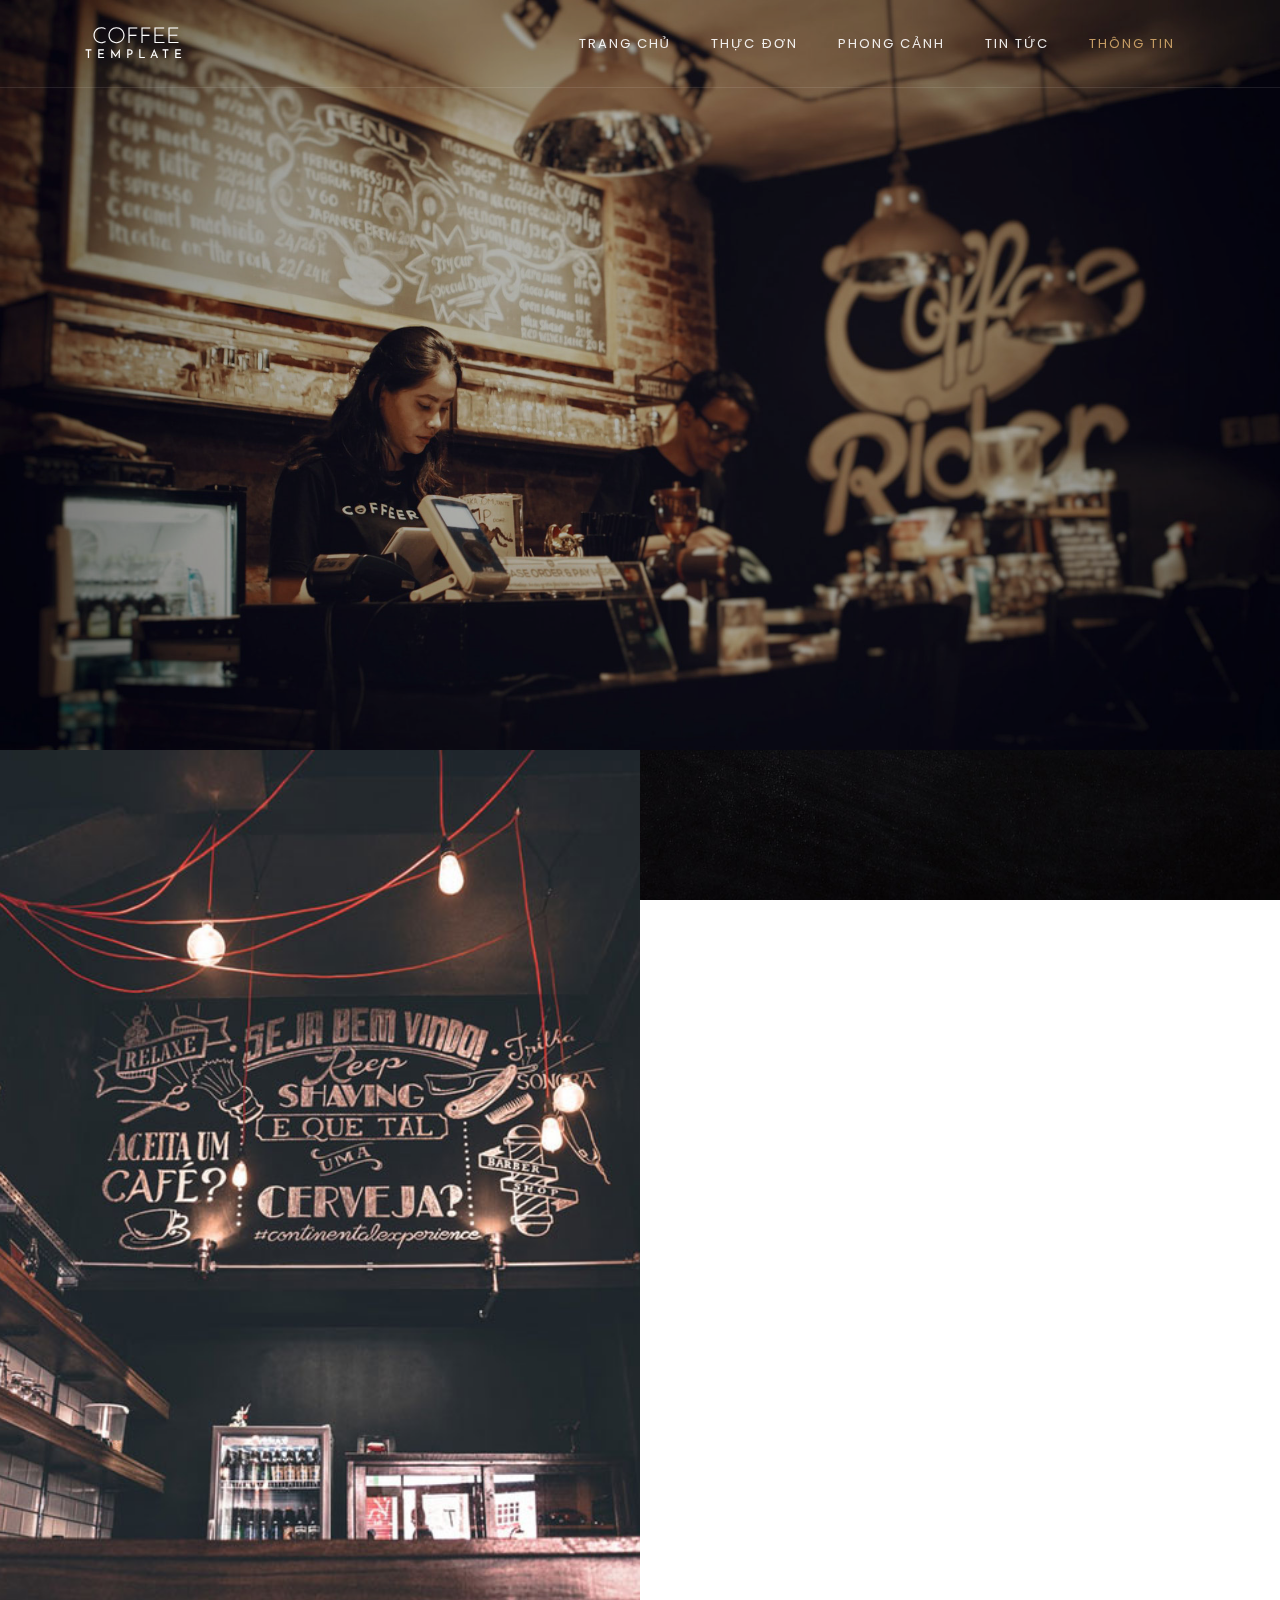
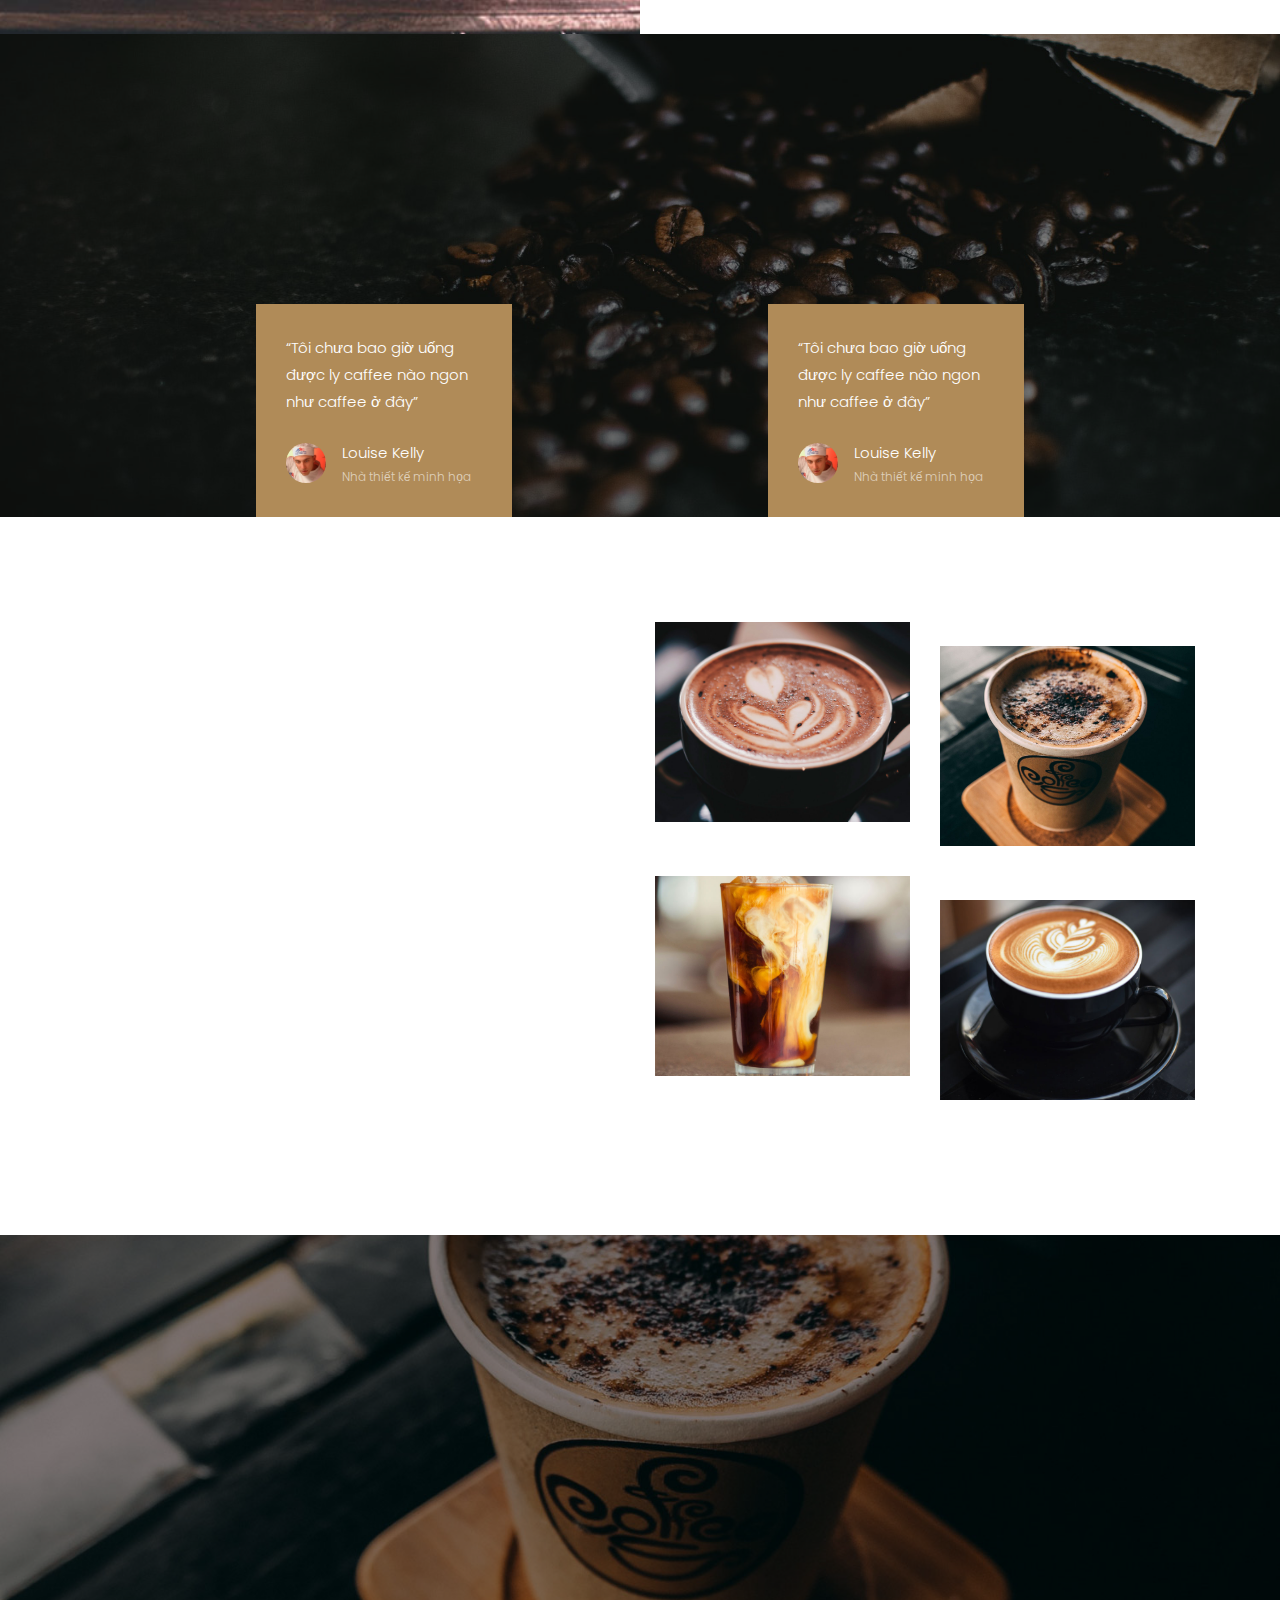
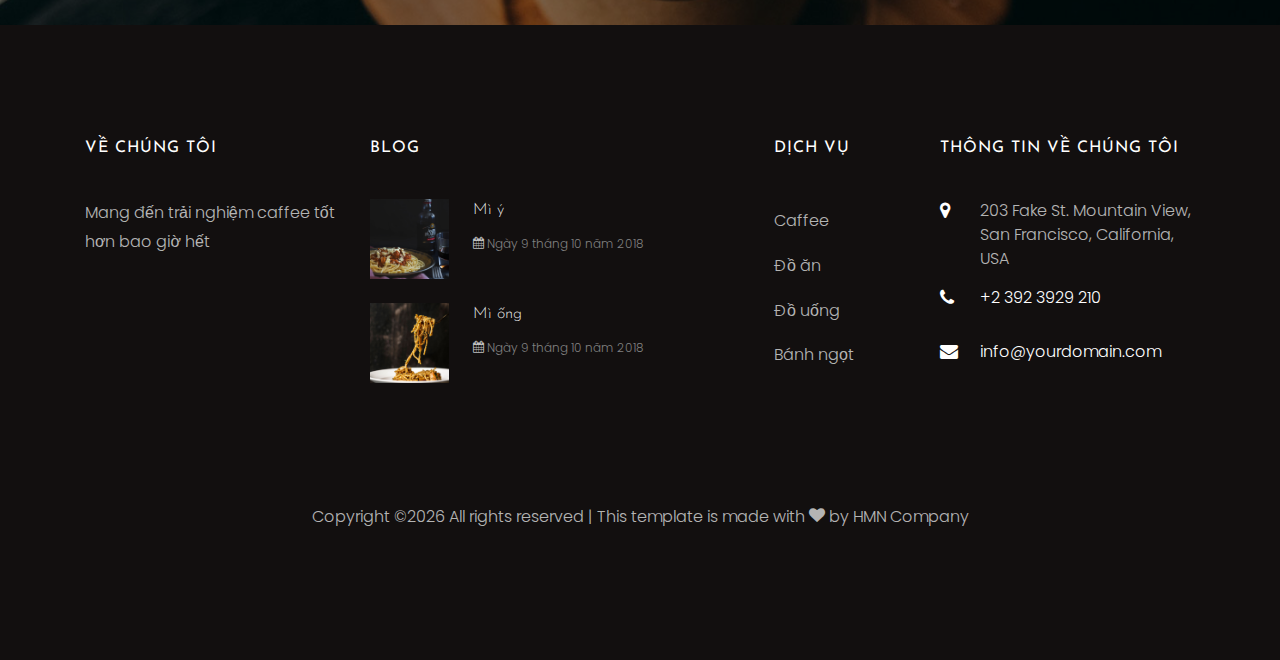
==== commit 94c5e0e2: "first commit" ====
--- a/about.html
+++ b/about.html
@@ -1,7 +1,7 @@
 <!DOCTYPE html>
 <html lang="en">
 <head>
-    <title>Coffee - Free Bootstrap 4 Template by Colorlib</title>
+    <title>Coffee-Template</title>
     <meta charset="utf-8">
     <meta name="viewport" content="width=device-width, initial-scale=1, shrink-to-fit=no">
 
@@ -40,6 +40,7 @@
             <ul class="navbar-nav ml-auto">
                 <li class="nav-item"><a href="index.html" class="nav-link">Trang chủ</a></li>
                 <li class="nav-item"><a href="menu.html" class="nav-link">Thực đơn</a></li>
+                <li class="nav-item"><a href="scenery.html" class="nav-link">Phong cảnh</a></li>
                 <li class="nav-item"><a href="blog.html" class="nav-link">Tin tức</a></li>
                 <li class="nav-item active"><a href="about.html" class="nav-link">Thông tin</a></li>
             </ul>
--- a/css/style.css
+++ b/css/style.css
@@ -5,497 +5,617 @@
  * Licensed under MIT (https://github.com/twbs/bootstrap/blob/master/LICENSE)
  */
 :root {
-  --blue: #007bff;
-  --indigo: #6610f2;
-  --purple: #6f42c1;
-  --pink: #e83e8c;
-  --red: #dc3545;
-  --orange: #fd7e14;
-  --yellow: #ffc107;
-  --green: #28a745;
-  --teal: #20c997;
-  --cyan: #17a2b8;
-  --white: #fff;
-  --gray: #6c757d;
-  --gray-dark: #343a40;
-  --primary: #78d5ef;
-  --secondary: #6c757d;
-  --success: #28a745;
-  --info: #17a2b8;
-  --warning: #ffc107;
-  --danger: #dc3545;
-  --light: #f8f9fa;
-  --dark: #343a40;
-  --breakpoint-xs: 0;
-  --breakpoint-sm: 576px;
-  --breakpoint-md: 768px;
-  --breakpoint-lg: 992px;
-  --breakpoint-xl: 1200px;
-  --font-family-sans-serif: "Work Sans", -apple-system, BlinkMacSystemFont, "Segoe UI", Roboto, "Helvetica Neue", Arial, sans-serif, "Apple Color Emoji", "Segoe UI Emoji", "Segoe UI Symbol";
-  --font-family-monospace: SFMono-Regular, Menlo, Monaco, Consolas, "Liberation Mono", "Courier New", monospace; }
+    --blue: #007bff;
+    --indigo: #6610f2;
+    --purple: #6f42c1;
+    --pink: #e83e8c;
+    --red: #dc3545;
+    --orange: #fd7e14;
+    --yellow: #ffc107;
+    --green: #28a745;
+    --teal: #20c997;
+    --cyan: #17a2b8;
+    --white: #fff;
+    --gray: #6c757d;
+    --gray-dark: #343a40;
+    --primary: #78d5ef;
+    --secondary: #6c757d;
+    --success: #28a745;
+    --info: #17a2b8;
+    --warning: #ffc107;
+    --danger: #dc3545;
+    --light: #f8f9fa;
+    --dark: #343a40;
+    --breakpoint-xs: 0;
+    --breakpoint-sm: 576px;
+    --breakpoint-md: 768px;
+    --breakpoint-lg: 992px;
+    --breakpoint-xl: 1200px;
+    --font-family-sans-serif: "Work Sans", -apple-system, BlinkMacSystemFont, "Segoe UI", Roboto, "Helvetica Neue", Arial, sans-serif, "Apple Color Emoji", "Segoe UI Emoji", "Segoe UI Symbol";
+    --font-family-monospace: SFMono-Regular, Menlo, Monaco, Consolas, "Liberation Mono", "Courier New", monospace;
+}
 
 *,
 *::before,
 *::after {
-  -webkit-box-sizing: border-box;
-  box-sizing: border-box; }
+    -webkit-box-sizing: border-box;
+    box-sizing: border-box;
+}
 
 html {
-  font-family: sans-serif;
-  line-height: 1.15;
-  -webkit-text-size-adjust: 100%;
-  -ms-text-size-adjust: 100%;
-  -ms-overflow-style: scrollbar;
-  -webkit-tap-highlight-color: rgba(0, 0, 0, 0); }
+    font-family: sans-serif;
+    line-height: 1.15;
+    -webkit-text-size-adjust: 100%;
+    -ms-text-size-adjust: 100%;
+    -ms-overflow-style: scrollbar;
+    -webkit-tap-highlight-color: rgba(0, 0, 0, 0);
+}
 
 @-ms-viewport {
-  width: device-width; }
+    width: device-width;
+}
 
 article, aside, dialog, figcaption, figure, footer, header, hgroup, main, nav, section {
-  display: block; }
+    display: block;
+}
 
 body {
-  margin: 0;
-  font-family: "Work Sans", -apple-system, BlinkMacSystemFont, "Segoe UI", Roboto, "Helvetica Neue", Arial, sans-serif, "Apple Color Emoji", "Segoe UI Emoji", "Segoe UI Symbol";
-  font-size: 1rem;
-  font-weight: 400;
-  line-height: 1.5;
-  color: #212529;
-  text-align: left;
-  background-color: #fff; }
+    margin: 0;
+    font-family: "Work Sans", -apple-system, BlinkMacSystemFont, "Segoe UI", Roboto, "Helvetica Neue", Arial, sans-serif, "Apple Color Emoji", "Segoe UI Emoji", "Segoe UI Symbol";
+    font-size: 1rem;
+    font-weight: 400;
+    line-height: 1.5;
+    color: #212529;
+    text-align: left;
+    background-color: #fff;
+}
 
 [tabindex="-1"]:focus {
-  outline: 0 !important; }
+    outline: 0 !important;
+}
 
 hr {
-  -webkit-box-sizing: content-box;
-  box-sizing: content-box;
-  height: 0;
-  overflow: visible; }
+    -webkit-box-sizing: content-box;
+    box-sizing: content-box;
+    height: 0;
+    overflow: visible;
+}
 
 h1, h2, h3, h4, h5, h6 {
-  margin-top: 0;
-  margin-bottom: 0.5rem; }
+    margin-top: 0;
+    margin-bottom: 0.5rem;
+}
 
 p {
-  margin-top: 0;
-  margin-bottom: 1rem; }
+    margin-top: 0;
+    margin-bottom: 1rem;
+}
 
 abbr[title],
 abbr[data-original-title] {
-  text-decoration: underline;
-  -webkit-text-decoration: underline dotted;
-  text-decoration: underline dotted;
-  cursor: help;
-  border-bottom: 0; }
+    text-decoration: underline;
+    -webkit-text-decoration: underline dotted;
+    text-decoration: underline dotted;
+    cursor: help;
+    border-bottom: 0;
+}
 
 address {
-  margin-bottom: 1rem;
-  font-style: normal;
-  line-height: inherit; }
+    margin-bottom: 1rem;
+    font-style: normal;
+    line-height: inherit;
+}
 
 ol,
 ul,
 dl {
-  margin-top: 0;
-  margin-bottom: 1rem; }
+    margin-top: 0;
+    margin-bottom: 1rem;
+}
 
 ol ol,
 ul ul,
 ol ul,
 ul ol {
-  margin-bottom: 0; }
+    margin-bottom: 0;
+}
 
 dt {
-  font-weight: 700; }
+    font-weight: 700;
+}
 
 dd {
-  margin-bottom: .5rem;
-  margin-left: 0; }
+    margin-bottom: .5rem;
+    margin-left: 0;
+}
 
 blockquote {
-  margin: 0 0 1rem; }
+    margin: 0 0 1rem;
+}
 
 dfn {
-  font-style: italic; }
+    font-style: italic;
+}
 
 b,
 strong {
-  font-weight: bolder; }
+    font-weight: bolder;
+}
 
 small {
-  font-size: 80%; }
+    font-size: 80%;
+}
 
 sub,
 sup {
-  position: relative;
-  font-size: 75%;
-  line-height: 0;
-  vertical-align: baseline; }
+    position: relative;
+    font-size: 75%;
+    line-height: 0;
+    vertical-align: baseline;
+}
 
 sub {
-  bottom: -.25em; }
+    bottom: -.25em;
+}
 
 sup {
-  top: -.5em; }
+    top: -.5em;
+}
 
 a {
-  color: #78d5ef;
-  text-decoration: none;
-  background-color: transparent;
-  -webkit-text-decoration-skip: objects; }
-  a:hover {
+    color: #78d5ef;
+    text-decoration: none;
+    background-color: transparent;
+    -webkit-text-decoration-skip: objects;
+}
+
+a:hover {
     color: #34c0e7;
-    text-decoration: underline; }
+    text-decoration: underline;
+}
 
 a:not([href]):not([tabindex]) {
-  color: inherit;
-  text-decoration: none; }
-  a:not([href]):not([tabindex]):hover, a:not([href]):not([tabindex]):focus {
     color: inherit;
-    text-decoration: none; }
-  a:not([href]):not([tabindex]):focus {
-    outline: 0; }
+    text-decoration: none;
+}
+
+a:not([href]):not([tabindex]):hover, a:not([href]):not([tabindex]):focus {
+    color: inherit;
+    text-decoration: none;
+}
+
+a:not([href]):not([tabindex]):focus {
+    outline: 0;
+}
 
 pre,
 code,
 kbd,
 samp {
-  font-family: monospace, monospace;
-  font-size: 1em; }
+    font-family: monospace, monospace;
+    font-size: 1em;
+}
 
 pre {
-  margin-top: 0;
-  margin-bottom: 1rem;
-  overflow: auto;
-  -ms-overflow-style: scrollbar; }
+    margin-top: 0;
+    margin-bottom: 1rem;
+    overflow: auto;
+    -ms-overflow-style: scrollbar;
+}
 
 figure {
-  margin: 0 0 1rem; }
+    margin: 0 0 1rem;
+}
 
 img {
-  vertical-align: middle;
-  border-style: none; }
+    vertical-align: middle;
+    border-style: none;
+}
 
 svg:not(:root) {
-  overflow: hidden; }
+    overflow: hidden;
+}
 
 table {
-  border-collapse: collapse; }
+    border-collapse: collapse;
+}
 
 caption {
-  padding-top: 0.75rem;
-  padding-bottom: 0.75rem;
-  color: #6c757d;
-  text-align: left;
-  caption-side: bottom; }
+    padding-top: 0.75rem;
+    padding-bottom: 0.75rem;
+    color: #6c757d;
+    text-align: left;
+    caption-side: bottom;
+}
 
 th {
-  text-align: inherit; }
+    text-align: inherit;
+}
 
 label {
-  display: inline-block;
-  margin-bottom: 0.5rem; }
+    display: inline-block;
+    margin-bottom: 0.5rem;
+}
 
 button {
-  border-radius: 0; }
+    border-radius: 0;
+}
 
 button:focus {
-  outline: 1px dotted;
-  outline: 5px auto -webkit-focus-ring-color; }
+    outline: 1px dotted;
+    outline: 5px auto -webkit-focus-ring-color;
+}
 
 input,
 button,
 select,
 optgroup,
 textarea {
-  margin: 0;
-  font-family: inherit;
-  font-size: inherit;
-  line-height: inherit; }
+    margin: 0;
+    font-family: inherit;
+    font-size: inherit;
+    line-height: inherit;
+}
 
 button,
 input {
-  overflow: visible; }
+    overflow: visible;
+}
 
 button,
 select {
-  text-transform: none; }
+    text-transform: none;
+}
 
 button,
 html [type="button"],
 [type="reset"],
 [type="submit"] {
-  -webkit-appearance: button; }
+    -webkit-appearance: button;
+}
 
 button::-moz-focus-inner,
 [type="button"]::-moz-focus-inner,
 [type="reset"]::-moz-focus-inner,
 [type="submit"]::-moz-focus-inner {
-  padding: 0;
-  border-style: none; }
+    padding: 0;
+    border-style: none;
+}
 
 input[type="radio"],
 input[type="checkbox"] {
-  -webkit-box-sizing: border-box;
-  box-sizing: border-box;
-  padding: 0; }
+    -webkit-box-sizing: border-box;
+    box-sizing: border-box;
+    padding: 0;
+}
 
 input[type="date"],
 input[type="time"],
 input[type="datetime-local"],
 input[type="month"] {
-  -webkit-appearance: listbox; }
+    -webkit-appearance: listbox;
+}
 
 textarea {
-  overflow: auto;
-  resize: vertical; }
+    overflow: auto;
+    resize: vertical;
+}
 
 fieldset {
-  min-width: 0;
-  padding: 0;
-  margin: 0;
-  border: 0; }
+    min-width: 0;
+    padding: 0;
+    margin: 0;
+    border: 0;
+}
 
 legend {
-  display: block;
-  width: 100%;
-  max-width: 100%;
-  padding: 0;
-  margin-bottom: .5rem;
-  font-size: 1.5rem;
-  line-height: inherit;
-  color: inherit;
-  white-space: normal; }
+    display: block;
+    width: 100%;
+    max-width: 100%;
+    padding: 0;
+    margin-bottom: .5rem;
+    font-size: 1.5rem;
+    line-height: inherit;
+    color: inherit;
+    white-space: normal;
+}
 
 progress {
-  vertical-align: baseline; }
+    vertical-align: baseline;
+}
 
 [type="number"]::-webkit-inner-spin-button,
 [type="number"]::-webkit-outer-spin-button {
-  height: auto; }
+    height: auto;
+}
 
 [type="search"] {
-  outline-offset: -2px;
-  -webkit-appearance: none; }
+    outline-offset: -2px;
+    -webkit-appearance: none;
+}
 
 [type="search"]::-webkit-search-cancel-button,
 [type="search"]::-webkit-search-decoration {
-  -webkit-appearance: none; }
+    -webkit-appearance: none;
+}
 
 ::-webkit-file-upload-button {
-  font: inherit;
-  -webkit-appearance: button; }
+    font: inherit;
+    -webkit-appearance: button;
+}
 
 output {
-  display: inline-block; }
+    display: inline-block;
+}
 
 summary {
-  display: list-item;
-  cursor: pointer; }
+    display: list-item;
+    cursor: pointer;
+}
 
 template {
-  display: none; }
+    display: none;
+}
 
 [hidden] {
-  display: none !important; }
+    display: none !important;
+}
 
 h1, h2, h3, h4, h5, h6,
 .h1, .h2, .h3, .h4, .h5, .h6 {
-  margin-bottom: 0.5rem;
-  font-family: inherit;
-  font-weight: 500;
-  line-height: 1.2;
-  color: inherit; }
+    margin-bottom: 0.5rem;
+    font-family: inherit;
+    font-weight: 500;
+    line-height: 1.2;
+    color: inherit;
+}
 
 h1, .h1 {
-  font-size: 2.5rem; }
+    font-size: 2.5rem;
+}
 
 h2, .h2 {
-  font-size: 2rem; }
+    font-size: 2rem;
+}
 
 h3, .h3 {
-  font-size: 1.75rem; }
+    font-size: 1.75rem;
+}
 
 h4, .h4 {
-  font-size: 1.5rem; }
+    font-size: 1.5rem;
+}
 
 h5, .h5 {
-  font-size: 1.25rem; }
+    font-size: 1.25rem;
+}
 
 h6, .h6 {
-  font-size: 1rem; }
+    font-size: 1rem;
+}
 
 .lead {
-  font-size: 1.25rem;
-  font-weight: 300; }
+    font-size: 1.25rem;
+    font-weight: 300;
+}
 
 .display-1 {
-  font-size: 6rem;
-  font-weight: 300;
-  line-height: 1.2; }
+    font-size: 6rem;
+    font-weight: 300;
+    line-height: 1.2;
+}
 
 .display-2 {
-  font-size: 5.5rem;
-  font-weight: 300;
-  line-height: 1.2; }
+    font-size: 5.5rem;
+    font-weight: 300;
+    line-height: 1.2;
+}
 
 .display-3 {
-  font-size: 4.5rem;
-  font-weight: 300;
-  line-height: 1.2; }
+    font-size: 4.5rem;
+    font-weight: 300;
+    line-height: 1.2;
+}
 
 .display-4 {
-  font-size: 3.5rem;
-  font-weight: 300;
-  line-height: 1.2; }
+    font-size: 3.5rem;
+    font-weight: 300;
+    line-height: 1.2;
+}
 
 hr {
-  margin-top: 1rem;
-  margin-bottom: 1rem;
-  border: 0;
-  border-top: 1px solid rgba(0, 0, 0, 0.1); }
+    margin-top: 1rem;
+    margin-bottom: 1rem;
+    border: 0;
+    border-top: 1px solid rgba(0, 0, 0, 0.1);
+}
 
 small,
 .small {
-  font-size: 80%;
-  font-weight: 400; }
+    font-size: 80%;
+    font-weight: 400;
+}
 
 mark,
 .mark {
-  padding: 0.2em;
-  background-color: #fcf8e3; }
+    padding: 0.2em;
+    background-color: #fcf8e3;
+}
 
 .list-unstyled {
-  padding-left: 0;
-  list-style: none; }
+    padding-left: 0;
+    list-style: none;
+}
 
 .list-inline {
-  padding-left: 0;
-  list-style: none; }
+    padding-left: 0;
+    list-style: none;
+}
 
 .list-inline-item {
-  display: inline-block; }
-  .list-inline-item:not(:last-child) {
-    margin-right: 0.5rem; }
+    display: inline-block;
+}
+
+.list-inline-item:not(:last-child) {
+    margin-right: 0.5rem;
+}
 
 .initialism {
-  font-size: 90%;
-  text-transform: uppercase; }
+    font-size: 90%;
+    text-transform: uppercase;
+}
 
 .blockquote {
-  margin-bottom: 1rem;
-  font-size: 1.25rem; }
+    margin-bottom: 1rem;
+    font-size: 1.25rem;
+}
 
 .blockquote-footer {
-  display: block;
-  font-size: 80%;
-  color: #6c757d; }
-  .blockquote-footer::before {
-    content: "\2014 \00A0"; }
+    display: block;
+    font-size: 80%;
+    color: #6c757d;
+}
+
+.blockquote-footer::before {
+    content: "\2014 \00A0";
+}
 
 .img-fluid {
-  max-width: 100%;
-  height: auto; }
+    max-width: 100%;
+    height: auto;
+}
 
 .img-thumbnail {
-  padding: 0.25rem;
-  background-color: #fff;
-  border: 1px solid #dee2e6;
-  border-radius: 0.25rem;
-  max-width: 100%;
-  height: auto; }
+    padding: 0.25rem;
+    background-color: #fff;
+    border: 1px solid #dee2e6;
+    border-radius: 0.25rem;
+    max-width: 100%;
+    height: auto;
+}
 
 .figure {
-  display: inline-block; }
+    display: inline-block;
+}
 
 .figure-img {
-  margin-bottom: 0.5rem;
-  line-height: 1; }
+    margin-bottom: 0.5rem;
+    line-height: 1;
+}
 
 .figure-caption {
-  font-size: 90%;
-  color: #6c757d; }
+    font-size: 90%;
+    color: #6c757d;
+}
 
 code,
 kbd,
 pre,
 samp {
-  font-family: SFMono-Regular, Menlo, Monaco, Consolas, "Liberation Mono", "Courier New", monospace; }
+    font-family: SFMono-Regular, Menlo, Monaco, Consolas, "Liberation Mono", "Courier New", monospace;
+}
 
 code {
-  font-size: 87.5%;
-  color: #e83e8c;
-  word-break: break-word; }
-  a > code {
-    color: inherit; }
+    font-size: 87.5%;
+    color: #e83e8c;
+    word-break: break-word;
+}
+
+a > code {
+    color: inherit;
+}
 
 kbd {
-  padding: 0.2rem 0.4rem;
-  font-size: 87.5%;
-  color: #fff;
-  background-color: #212529;
-  border-radius: 0.2rem; }
-  kbd kbd {
+    padding: 0.2rem 0.4rem;
+    font-size: 87.5%;
+    color: #fff;
+    background-color: #212529;
+    border-radius: 0.2rem;
+}
+
+kbd kbd {
     padding: 0;
     font-size: 100%;
-    font-weight: 700; }
+    font-weight: 700;
+}
 
 pre {
-  display: block;
-  font-size: 87.5%;
-  color: #212529; }
-  pre code {
+    display: block;
+    font-size: 87.5%;
+    color: #212529;
+}
+
+pre code {
     font-size: inherit;
     color: inherit;
-    word-break: normal; }
+    word-break: normal;
+}
 
 .pre-scrollable {
-  max-height: 340px;
-  overflow-y: scroll; }
+    max-height: 340px;
+    overflow-y: scroll;
+}
 
 .container {
-  width: 100%;
-  padding-right: 15px;
-  padding-left: 15px;
-  margin-right: auto;
-  margin-left: auto; }
-  @media (min-width: 576px) {
+    width: 100%;
+    padding-right: 15px;
+    padding-left: 15px;
+    margin-right: auto;
+    margin-left: auto;
+}
+
+@media (min-width: 576px) {
     .container {
-      max-width: 540px; } }
-  @media (min-width: 768px) {
+        max-width: 540px;
+    }
+}
+
+@media (min-width: 768px) {
     .container {
-      max-width: 720px; } }
-  @media (min-width: 992px) {
+        max-width: 720px;
+    }
+}
+
+@media (min-width: 992px) {
     .container {
-      max-width: 960px; } }
-  @media (min-width: 1200px) {
+        max-width: 960px;
+    }
+}
+
+@media (min-width: 1200px) {
     .container {
-      max-width: 1140px; } }
+        max-width: 1140px;
+    }
+}
 
 .container-fluid {
-  width: 100%;
-  padding-right: 15px;
-  padding-left: 15px;
-  margin-right: auto;
-  margin-left: auto; }
+    width: 100%;
+    padding-right: 15px;
+    padding-left: 15px;
+    margin-right: auto;
+    margin-left: auto;
+}
 
 .row {
-  display: -webkit-box;
-  display: -ms-flexbox;
-  display: flex;
-  -ms-flex-wrap: wrap;
-  flex-wrap: wrap;
-  margin-right: -15px;
-  margin-left: -15px; }
+    display: -webkit-box;
+    display: -ms-flexbox;
+    display: flex;
+    -ms-flex-wrap: wrap;
+    flex-wrap: wrap;
+    margin-right: -15px;
+    margin-left: -15px;
+}
 
 .no-gutters {
-  margin-right: 0;
-  margin-left: 0; }
-  .no-gutters > .col,
-  .no-gutters > [class*="col-"] {
+    margin-right: 0;
+    margin-left: 0;
+}
+
+.no-gutters > .col,
+.no-gutters > [class*="col-"] {
     padding-right: 0;
-    padding-left: 0; }
+    padding-left: 0;
+}
 
 .col-1, .col-2, .col-3, .col-4, .col-5, .col-6, .col-7, .col-8, .col-9, .col-10, .col-11, .col-12, .col,
 .col-auto, .col-sm-1, .col-sm-2, .col-sm-3, .col-sm-4, .col-sm-5, .col-sm-6, .col-sm-7, .col-sm-8, .col-sm-9, .col-sm-10, .col-sm-11, .col-sm-12, .col-sm,
@@ -503,2382 +623,3247 @@
 .col-md-auto, .col-lg-1, .col-lg-2, .col-lg-3, .col-lg-4, .col-lg-5, .col-lg-6, .col-lg-7, .col-lg-8, .col-lg-9, .col-lg-10, .col-lg-11, .col-lg-12, .col-lg,
 .col-lg-auto, .col-xl-1, .col-xl-2, .col-xl-3, .col-xl-4, .col-xl-5, .col-xl-6, .col-xl-7, .col-xl-8, .col-xl-9, .col-xl-10, .col-xl-11, .col-xl-12, .col-xl,
 .col-xl-auto {
-  position: relative;
-  width: 100%;
-  min-height: 1px;
-  padding-right: 15px;
-  padding-left: 15px; }
+    position: relative;
+    width: 100%;
+    min-height: 1px;
+    padding-right: 15px;
+    padding-left: 15px;
+}
 
 .col {
-  -ms-flex-preferred-size: 0;
-  flex-basis: 0;
-  -webkit-box-flex: 1;
-  -ms-flex-positive: 1;
-  flex-grow: 1;
-  max-width: 100%; }
-
-.col-auto {
-  -webkit-box-flex: 0;
-  -ms-flex: 0 0 auto;
-  flex: 0 0 auto;
-  width: auto;
-  max-width: none; }
-
-.col-1 {
-  -webkit-box-flex: 0;
-  -ms-flex: 0 0 8.33333%;
-  flex: 0 0 8.33333%;
-  max-width: 8.33333%; }
-
-.col-2 {
-  -webkit-box-flex: 0;
-  -ms-flex: 0 0 16.66667%;
-  flex: 0 0 16.66667%;
-  max-width: 16.66667%; }
-
-.col-3 {
-  -webkit-box-flex: 0;
-  -ms-flex: 0 0 25%;
-  flex: 0 0 25%;
-  max-width: 25%; }
-
-.col-4 {
-  -webkit-box-flex: 0;
-  -ms-flex: 0 0 33.33333%;
-  flex: 0 0 33.33333%;
-  max-width: 33.33333%; }
-
-.col-5 {
-  -webkit-box-flex: 0;
-  -ms-flex: 0 0 41.66667%;
-  flex: 0 0 41.66667%;
-  max-width: 41.66667%; }
-
-.col-6 {
-  -webkit-box-flex: 0;
-  -ms-flex: 0 0 50%;
-  flex: 0 0 50%;
-  max-width: 50%; }
-
-.col-7 {
-  -webkit-box-flex: 0;
-  -ms-flex: 0 0 58.33333%;
-  flex: 0 0 58.33333%;
-  max-width: 58.33333%; }
-
-.col-8 {
-  -webkit-box-flex: 0;
-  -ms-flex: 0 0 66.66667%;
-  flex: 0 0 66.66667%;
-  max-width: 66.66667%; }
-
-.col-9 {
-  -webkit-box-flex: 0;
-  -ms-flex: 0 0 75%;
-  flex: 0 0 75%;
-  max-width: 75%; }
-
-.col-10 {
-  -webkit-box-flex: 0;
-  -ms-flex: 0 0 83.33333%;
-  flex: 0 0 83.33333%;
-  max-width: 83.33333%; }
-
-.col-11 {
-  -webkit-box-flex: 0;
-  -ms-flex: 0 0 91.66667%;
-  flex: 0 0 91.66667%;
-  max-width: 91.66667%; }
-
-.col-12 {
-  -webkit-box-flex: 0;
-  -ms-flex: 0 0 100%;
-  flex: 0 0 100%;
-  max-width: 100%; }
-
-.order-first {
-  -webkit-box-ordinal-group: 0;
-  -ms-flex-order: -1;
-  order: -1; }
-
-.order-last {
-  -webkit-box-ordinal-group: 14;
-  -ms-flex-order: 13;
-  order: 13; }
-
-.order-0 {
-  -webkit-box-ordinal-group: 1;
-  -ms-flex-order: 0;
-  order: 0; }
-
-.order-1 {
-  -webkit-box-ordinal-group: 2;
-  -ms-flex-order: 1;
-  order: 1; }
-
-.order-2 {
-  -webkit-box-ordinal-group: 3;
-  -ms-flex-order: 2;
-  order: 2; }
-
-.order-3 {
-  -webkit-box-ordinal-group: 4;
-  -ms-flex-order: 3;
-  order: 3; }
-
-.order-4 {
-  -webkit-box-ordinal-group: 5;
-  -ms-flex-order: 4;
-  order: 4; }
-
-.order-5 {
-  -webkit-box-ordinal-group: 6;
-  -ms-flex-order: 5;
-  order: 5; }
-
-.order-6 {
-  -webkit-box-ordinal-group: 7;
-  -ms-flex-order: 6;
-  order: 6; }
-
-.order-7 {
-  -webkit-box-ordinal-group: 8;
-  -ms-flex-order: 7;
-  order: 7; }
-
-.order-8 {
-  -webkit-box-ordinal-group: 9;
-  -ms-flex-order: 8;
-  order: 8; }
-
-.order-9 {
-  -webkit-box-ordinal-group: 10;
-  -ms-flex-order: 9;
-  order: 9; }
-
-.order-10 {
-  -webkit-box-ordinal-group: 11;
-  -ms-flex-order: 10;
-  order: 10; }
-
-.order-11 {
-  -webkit-box-ordinal-group: 12;
-  -ms-flex-order: 11;
-  order: 11; }
-
-.order-12 {
-  -webkit-box-ordinal-group: 13;
-  -ms-flex-order: 12;
-  order: 12; }
-
-.offset-1 {
-  margin-left: 8.33333%; }
-
-.offset-2 {
-  margin-left: 16.66667%; }
-
-.offset-3 {
-  margin-left: 25%; }
-
-.offset-4 {
-  margin-left: 33.33333%; }
-
-.offset-5 {
-  margin-left: 41.66667%; }
-
-.offset-6 {
-  margin-left: 50%; }
-
-.offset-7 {
-  margin-left: 58.33333%; }
-
-.offset-8 {
-  margin-left: 66.66667%; }
-
-.offset-9 {
-  margin-left: 75%; }
-
-.offset-10 {
-  margin-left: 83.33333%; }
-
-.offset-11 {
-  margin-left: 91.66667%; }
-
-@media (min-width: 576px) {
-  .col-sm {
     -ms-flex-preferred-size: 0;
     flex-basis: 0;
     -webkit-box-flex: 1;
     -ms-flex-positive: 1;
     flex-grow: 1;
-    max-width: 100%; }
-  .col-sm-auto {
+    max-width: 100%;
+}
+
+.col-auto {
     -webkit-box-flex: 0;
     -ms-flex: 0 0 auto;
     flex: 0 0 auto;
     width: auto;
-    max-width: none; }
-  .col-sm-1 {
+    max-width: none;
+}
+
+.col-1 {
     -webkit-box-flex: 0;
     -ms-flex: 0 0 8.33333%;
     flex: 0 0 8.33333%;
-    max-width: 8.33333%; }
-  .col-sm-2 {
+    max-width: 8.33333%;
+}
+
+.col-2 {
     -webkit-box-flex: 0;
     -ms-flex: 0 0 16.66667%;
     flex: 0 0 16.66667%;
-    max-width: 16.66667%; }
-  .col-sm-3 {
+    max-width: 16.66667%;
+}
+
+.col-3 {
     -webkit-box-flex: 0;
     -ms-flex: 0 0 25%;
     flex: 0 0 25%;
-    max-width: 25%; }
-  .col-sm-4 {
+    max-width: 25%;
+}
+
+.col-4 {
     -webkit-box-flex: 0;
     -ms-flex: 0 0 33.33333%;
     flex: 0 0 33.33333%;
-    max-width: 33.33333%; }
-  .col-sm-5 {
+    max-width: 33.33333%;
+}
+
+.col-5 {
     -webkit-box-flex: 0;
     -ms-flex: 0 0 41.66667%;
     flex: 0 0 41.66667%;
-    max-width: 41.66667%; }
-  .col-sm-6 {
+    max-width: 41.66667%;
+}
+
+.col-6 {
     -webkit-box-flex: 0;
     -ms-flex: 0 0 50%;
     flex: 0 0 50%;
-    max-width: 50%; }
-  .col-sm-7 {
+    max-width: 50%;
+}
+
+.col-7 {
     -webkit-box-flex: 0;
     -ms-flex: 0 0 58.33333%;
     flex: 0 0 58.33333%;
-    max-width: 58.33333%; }
-  .col-sm-8 {
+    max-width: 58.33333%;
+}
+
+.col-8 {
     -webkit-box-flex: 0;
     -ms-flex: 0 0 66.66667%;
     flex: 0 0 66.66667%;
-    max-width: 66.66667%; }
-  .col-sm-9 {
+    max-width: 66.66667%;
+}
+
+.col-9 {
     -webkit-box-flex: 0;
     -ms-flex: 0 0 75%;
     flex: 0 0 75%;
-    max-width: 75%; }
-  .col-sm-10 {
+    max-width: 75%;
+}
+
+.col-10 {
     -webkit-box-flex: 0;
     -ms-flex: 0 0 83.33333%;
     flex: 0 0 83.33333%;
-    max-width: 83.33333%; }
-  .col-sm-11 {
+    max-width: 83.33333%;
+}
+
+.col-11 {
     -webkit-box-flex: 0;
     -ms-flex: 0 0 91.66667%;
     flex: 0 0 91.66667%;
-    max-width: 91.66667%; }
-  .col-sm-12 {
+    max-width: 91.66667%;
+}
+
+.col-12 {
     -webkit-box-flex: 0;
     -ms-flex: 0 0 100%;
     flex: 0 0 100%;
-    max-width: 100%; }
-  .order-sm-first {
+    max-width: 100%;
+}
+
+.order-first {
     -webkit-box-ordinal-group: 0;
     -ms-flex-order: -1;
-    order: -1; }
-  .order-sm-last {
+    order: -1;
+}
+
+.order-last {
     -webkit-box-ordinal-group: 14;
     -ms-flex-order: 13;
-    order: 13; }
-  .order-sm-0 {
+    order: 13;
+}
+
+.order-0 {
     -webkit-box-ordinal-group: 1;
     -ms-flex-order: 0;
-    order: 0; }
-  .order-sm-1 {
+    order: 0;
+}
+
+.order-1 {
     -webkit-box-ordinal-group: 2;
     -ms-flex-order: 1;
-    order: 1; }
-  .order-sm-2 {
+    order: 1;
+}
+
+.order-2 {
     -webkit-box-ordinal-group: 3;
     -ms-flex-order: 2;
-    order: 2; }
-  .order-sm-3 {
+    order: 2;
+}
+
+.order-3 {
     -webkit-box-ordinal-group: 4;
     -ms-flex-order: 3;
-    order: 3; }
-  .order-sm-4 {
+    order: 3;
+}
+
+.order-4 {
     -webkit-box-ordinal-group: 5;
     -ms-flex-order: 4;
-    order: 4; }
-  .order-sm-5 {
+    order: 4;
+}
+
+.order-5 {
     -webkit-box-ordinal-group: 6;
     -ms-flex-order: 5;
-    order: 5; }
-  .order-sm-6 {
+    order: 5;
+}
+
+.order-6 {
     -webkit-box-ordinal-group: 7;
     -ms-flex-order: 6;
-    order: 6; }
-  .order-sm-7 {
+    order: 6;
+}
+
+.order-7 {
     -webkit-box-ordinal-group: 8;
     -ms-flex-order: 7;
-    order: 7; }
-  .order-sm-8 {
+    order: 7;
+}
+
+.order-8 {
     -webkit-box-ordinal-group: 9;
     -ms-flex-order: 8;
-    order: 8; }
-  .order-sm-9 {
+    order: 8;
+}
+
+.order-9 {
     -webkit-box-ordinal-group: 10;
     -ms-flex-order: 9;
-    order: 9; }
-  .order-sm-10 {
+    order: 9;
+}
+
+.order-10 {
     -webkit-box-ordinal-group: 11;
     -ms-flex-order: 10;
-    order: 10; }
-  .order-sm-11 {
+    order: 10;
+}
+
+.order-11 {
     -webkit-box-ordinal-group: 12;
     -ms-flex-order: 11;
-    order: 11; }
-  .order-sm-12 {
+    order: 11;
+}
+
+.order-12 {
     -webkit-box-ordinal-group: 13;
     -ms-flex-order: 12;
-    order: 12; }
-  .offset-sm-0 {
-    margin-left: 0; }
-  .offset-sm-1 {
-    margin-left: 8.33333%; }
-  .offset-sm-2 {
-    margin-left: 16.66667%; }
-  .offset-sm-3 {
-    margin-left: 25%; }
-  .offset-sm-4 {
-    margin-left: 33.33333%; }
-  .offset-sm-5 {
-    margin-left: 41.66667%; }
-  .offset-sm-6 {
-    margin-left: 50%; }
-  .offset-sm-7 {
-    margin-left: 58.33333%; }
-  .offset-sm-8 {
-    margin-left: 66.66667%; }
-  .offset-sm-9 {
-    margin-left: 75%; }
-  .offset-sm-10 {
-    margin-left: 83.33333%; }
-  .offset-sm-11 {
-    margin-left: 91.66667%; } }
+    order: 12;
+}
+
+.offset-1 {
+    margin-left: 8.33333%;
+}
+
+.offset-2 {
+    margin-left: 16.66667%;
+}
+
+.offset-3 {
+    margin-left: 25%;
+}
+
+.offset-4 {
+    margin-left: 33.33333%;
+}
+
+.offset-5 {
+    margin-left: 41.66667%;
+}
+
+.offset-6 {
+    margin-left: 50%;
+}
+
+.offset-7 {
+    margin-left: 58.33333%;
+}
+
+.offset-8 {
+    margin-left: 66.66667%;
+}
+
+.offset-9 {
+    margin-left: 75%;
+}
+
+.offset-10 {
+    margin-left: 83.33333%;
+}
+
+.offset-11 {
+    margin-left: 91.66667%;
+}
+
+@media (min-width: 576px) {
+    .col-sm {
+        -ms-flex-preferred-size: 0;
+        flex-basis: 0;
+        -webkit-box-flex: 1;
+        -ms-flex-positive: 1;
+        flex-grow: 1;
+        max-width: 100%;
+    }
+
+    .col-sm-auto {
+        -webkit-box-flex: 0;
+        -ms-flex: 0 0 auto;
+        flex: 0 0 auto;
+        width: auto;
+        max-width: none;
+    }
+
+    .col-sm-1 {
+        -webkit-box-flex: 0;
+        -ms-flex: 0 0 8.33333%;
+        flex: 0 0 8.33333%;
+        max-width: 8.33333%;
+    }
+
+    .col-sm-2 {
+        -webkit-box-flex: 0;
+        -ms-flex: 0 0 16.66667%;
+        flex: 0 0 16.66667%;
+        max-width: 16.66667%;
+    }
+
+    .col-sm-3 {
+        -webkit-box-flex: 0;
+        -ms-flex: 0 0 25%;
+        flex: 0 0 25%;
+        max-width: 25%;
+    }
+
+    .col-sm-4 {
+        -webkit-box-flex: 0;
+        -ms-flex: 0 0 33.33333%;
+        flex: 0 0 33.33333%;
+        max-width: 33.33333%;
+    }
+
+    .col-sm-5 {
+        -webkit-box-flex: 0;
+        -ms-flex: 0 0 41.66667%;
+        flex: 0 0 41.66667%;
+        max-width: 41.66667%;
+    }
+
+    .col-sm-6 {
+        -webkit-box-flex: 0;
+        -ms-flex: 0 0 50%;
+        flex: 0 0 50%;
+        max-width: 50%;
+    }
+
+    .col-sm-7 {
+        -webkit-box-flex: 0;
+        -ms-flex: 0 0 58.33333%;
+        flex: 0 0 58.33333%;
+        max-width: 58.33333%;
+    }
+
+    .col-sm-8 {
+        -webkit-box-flex: 0;
+        -ms-flex: 0 0 66.66667%;
+        flex: 0 0 66.66667%;
+        max-width: 66.66667%;
+    }
+
+    .col-sm-9 {
+        -webkit-box-flex: 0;
+        -ms-flex: 0 0 75%;
+        flex: 0 0 75%;
+        max-width: 75%;
+    }
+
+    .col-sm-10 {
+        -webkit-box-flex: 0;
+        -ms-flex: 0 0 83.33333%;
+        flex: 0 0 83.33333%;
+        max-width: 83.33333%;
+    }
+
+    .col-sm-11 {
+        -webkit-box-flex: 0;
+        -ms-flex: 0 0 91.66667%;
+        flex: 0 0 91.66667%;
+        max-width: 91.66667%;
+    }
+
+    .col-sm-12 {
+        -webkit-box-flex: 0;
+        -ms-flex: 0 0 100%;
+        flex: 0 0 100%;
+        max-width: 100%;
+    }
+
+    .order-sm-first {
+        -webkit-box-ordinal-group: 0;
+        -ms-flex-order: -1;
+        order: -1;
+    }
+
+    .order-sm-last {
+        -webkit-box-ordinal-group: 14;
+        -ms-flex-order: 13;
+        order: 13;
+    }
+
+    .order-sm-0 {
+        -webkit-box-ordinal-group: 1;
+        -ms-flex-order: 0;
+        order: 0;
+    }
+
+    .order-sm-1 {
+        -webkit-box-ordinal-group: 2;
+        -ms-flex-order: 1;
+        order: 1;
+    }
+
+    .order-sm-2 {
+        -webkit-box-ordinal-group: 3;
+        -ms-flex-order: 2;
+        order: 2;
+    }
+
+    .order-sm-3 {
+        -webkit-box-ordinal-group: 4;
+        -ms-flex-order: 3;
+        order: 3;
+    }
+
+    .order-sm-4 {
+        -webkit-box-ordinal-group: 5;
+        -ms-flex-order: 4;
+        order: 4;
+    }
+
+    .order-sm-5 {
+        -webkit-box-ordinal-group: 6;
+        -ms-flex-order: 5;
+        order: 5;
+    }
+
+    .order-sm-6 {
+        -webkit-box-ordinal-group: 7;
+        -ms-flex-order: 6;
+        order: 6;
+    }
+
+    .order-sm-7 {
+        -webkit-box-ordinal-group: 8;
+        -ms-flex-order: 7;
+        order: 7;
+    }
+
+    .order-sm-8 {
+        -webkit-box-ordinal-group: 9;
+        -ms-flex-order: 8;
+        order: 8;
+    }
+
+    .order-sm-9 {
+        -webkit-box-ordinal-group: 10;
+        -ms-flex-order: 9;
+        order: 9;
+    }
+
+    .order-sm-10 {
+        -webkit-box-ordinal-group: 11;
+        -ms-flex-order: 10;
+        order: 10;
+    }
+
+    .order-sm-11 {
+        -webkit-box-ordinal-group: 12;
+        -ms-flex-order: 11;
+        order: 11;
+    }
+
+    .order-sm-12 {
+        -webkit-box-ordinal-group: 13;
+        -ms-flex-order: 12;
+        order: 12;
+    }
+
+    .offset-sm-0 {
+        margin-left: 0;
+    }
+
+    .offset-sm-1 {
+        margin-left: 8.33333%;
+    }
+
+    .offset-sm-2 {
+        margin-left: 16.66667%;
+    }
+
+    .offset-sm-3 {
+        margin-left: 25%;
+    }
+
+    .offset-sm-4 {
+        margin-left: 33.33333%;
+    }
+
+    .offset-sm-5 {
+        margin-left: 41.66667%;
+    }
+
+    .offset-sm-6 {
+        margin-left: 50%;
+    }
+
+    .offset-sm-7 {
+        margin-left: 58.33333%;
+    }
+
+    .offset-sm-8 {
+        margin-left: 66.66667%;
+    }
+
+    .offset-sm-9 {
+        margin-left: 75%;
+    }
+
+    .offset-sm-10 {
+        margin-left: 83.33333%;
+    }
+
+    .offset-sm-11 {
+        margin-left: 91.66667%;
+    }
+}
 
 @media (min-width: 768px) {
-  .col-md {
-    -ms-flex-preferred-size: 0;
-    flex-basis: 0;
-    -webkit-box-flex: 1;
-    -ms-flex-positive: 1;
-    flex-grow: 1;
-    max-width: 100%; }
-  .col-md-auto {
-    -webkit-box-flex: 0;
-    -ms-flex: 0 0 auto;
-    flex: 0 0 auto;
-    width: auto;
-    max-width: none; }
-  .col-md-1 {
-    -webkit-box-flex: 0;
-    -ms-flex: 0 0 8.33333%;
-    flex: 0 0 8.33333%;
-    max-width: 8.33333%; }
-  .col-md-2 {
-    -webkit-box-flex: 0;
-    -ms-flex: 0 0 16.66667%;
-    flex: 0 0 16.66667%;
-    max-width: 16.66667%; }
-  .col-md-3 {
-    -webkit-box-flex: 0;
-    -ms-flex: 0 0 25%;
-    flex: 0 0 25%;
-    max-width: 25%; }
-  .col-md-4 {
-    -webkit-box-flex: 0;
-    -ms-flex: 0 0 33.33333%;
-    flex: 0 0 33.33333%;
-    max-width: 33.33333%; }
-  .col-md-5 {
-    -webkit-box-flex: 0;
-    -ms-flex: 0 0 41.66667%;
-    flex: 0 0 41.66667%;
-    max-width: 41.66667%; }
-  .col-md-6 {
-    -webkit-box-flex: 0;
-    -ms-flex: 0 0 50%;
-    flex: 0 0 50%;
-    max-width: 50%; }
-  .col-md-7 {
-    -webkit-box-flex: 0;
-    -ms-flex: 0 0 58.33333%;
-    flex: 0 0 58.33333%;
-    max-width: 58.33333%; }
-  .col-md-8 {
-    -webkit-box-flex: 0;
-    -ms-flex: 0 0 66.66667%;
-    flex: 0 0 66.66667%;
-    max-width: 66.66667%; }
-  .col-md-9 {
-    -webkit-box-flex: 0;
-    -ms-flex: 0 0 75%;
-    flex: 0 0 75%;
-    max-width: 75%; }
-  .col-md-10 {
-    -webkit-box-flex: 0;
-    -ms-flex: 0 0 83.33333%;
-    flex: 0 0 83.33333%;
-    max-width: 83.33333%; }
-  .col-md-11 {
-    -webkit-box-flex: 0;
-    -ms-flex: 0 0 91.66667%;
-    flex: 0 0 91.66667%;
-    max-width: 91.66667%; }
-  .col-md-12 {
-    -webkit-box-flex: 0;
-    -ms-flex: 0 0 100%;
-    flex: 0 0 100%;
-    max-width: 100%; }
-  .order-md-first {
-    -webkit-box-ordinal-group: 0;
-    -ms-flex-order: -1;
-    order: -1; }
-  .order-md-last {
-    -webkit-box-ordinal-group: 14;
-    -ms-flex-order: 13;
-    order: 13; }
-  .order-md-0 {
-    -webkit-box-ordinal-group: 1;
-    -ms-flex-order: 0;
-    order: 0; }
-  .order-md-1 {
-    -webkit-box-ordinal-group: 2;
-    -ms-flex-order: 1;
-    order: 1; }
-  .order-md-2 {
-    -webkit-box-ordinal-group: 3;
-    -ms-flex-order: 2;
-    order: 2; }
-  .order-md-3 {
-    -webkit-box-ordinal-group: 4;
-    -ms-flex-order: 3;
-    order: 3; }
-  .order-md-4 {
-    -webkit-box-ordinal-group: 5;
-    -ms-flex-order: 4;
-    order: 4; }
-  .order-md-5 {
-    -webkit-box-ordinal-group: 6;
-    -ms-flex-order: 5;
-    order: 5; }
-  .order-md-6 {
-    -webkit-box-ordinal-group: 7;
-    -ms-flex-order: 6;
-    order: 6; }
-  .order-md-7 {
-    -webkit-box-ordinal-group: 8;
-    -ms-flex-order: 7;
-    order: 7; }
-  .order-md-8 {
-    -webkit-box-ordinal-group: 9;
-    -ms-flex-order: 8;
-    order: 8; }
-  .order-md-9 {
-    -webkit-box-ordinal-group: 10;
-    -ms-flex-order: 9;
-    order: 9; }
-  .order-md-10 {
-    -webkit-box-ordinal-group: 11;
-    -ms-flex-order: 10;
-    order: 10; }
-  .order-md-11 {
-    -webkit-box-ordinal-group: 12;
-    -ms-flex-order: 11;
-    order: 11; }
-  .order-md-12 {
-    -webkit-box-ordinal-group: 13;
-    -ms-flex-order: 12;
-    order: 12; }
-  .offset-md-0 {
-    margin-left: 0; }
-  .offset-md-1 {
-    margin-left: 8.33333%; }
-  .offset-md-2 {
-    margin-left: 16.66667%; }
-  .offset-md-3 {
-    margin-left: 25%; }
-  .offset-md-4 {
-    margin-left: 33.33333%; }
-  .offset-md-5 {
-    margin-left: 41.66667%; }
-  .offset-md-6 {
-    margin-left: 50%; }
-  .offset-md-7 {
-    margin-left: 58.33333%; }
-  .offset-md-8 {
-    margin-left: 66.66667%; }
-  .offset-md-9 {
-    margin-left: 75%; }
-  .offset-md-10 {
-    margin-left: 83.33333%; }
-  .offset-md-11 {
-    margin-left: 91.66667%; } }
+    .col-md {
+        -ms-flex-preferred-size: 0;
+        flex-basis: 0;
+        -webkit-box-flex: 1;
+        -ms-flex-positive: 1;
+        flex-grow: 1;
+        max-width: 100%;
+    }
+
+    .col-md-auto {
+        -webkit-box-flex: 0;
+        -ms-flex: 0 0 auto;
+        flex: 0 0 auto;
+        width: auto;
+        max-width: none;
+    }
+
+    .col-md-1 {
+        -webkit-box-flex: 0;
+        -ms-flex: 0 0 8.33333%;
+        flex: 0 0 8.33333%;
+        max-width: 8.33333%;
+    }
+
+    .col-md-2 {
+        -webkit-box-flex: 0;
+        -ms-flex: 0 0 16.66667%;
+        flex: 0 0 16.66667%;
+        max-width: 16.66667%;
+    }
+
+    .col-md-3 {
+        -webkit-box-flex: 0;
+        -ms-flex: 0 0 25%;
+        flex: 0 0 25%;
+        max-width: 25%;
+    }
+
+    .col-md-4 {
+        -webkit-box-flex: 0;
+        -ms-flex: 0 0 33.33333%;
+        flex: 0 0 33.33333%;
+        max-width: 33.33333%;
+    }
+
+    .col-md-5 {
+        -webkit-box-flex: 0;
+        -ms-flex: 0 0 41.66667%;
+        flex: 0 0 41.66667%;
+        max-width: 41.66667%;
+    }
+
+    .col-md-6 {
+        -webkit-box-flex: 0;
+        -ms-flex: 0 0 50%;
+        flex: 0 0 50%;
+        max-width: 50%;
+    }
+
+    .col-md-7 {
+        -webkit-box-flex: 0;
+        -ms-flex: 0 0 58.33333%;
+        flex: 0 0 58.33333%;
+        max-width: 58.33333%;
+    }
+
+    .col-md-8 {
+        -webkit-box-flex: 0;
+        -ms-flex: 0 0 66.66667%;
+        flex: 0 0 66.66667%;
+        max-width: 66.66667%;
+    }
+
+    .col-md-9 {
+        -webkit-box-flex: 0;
+        -ms-flex: 0 0 75%;
+        flex: 0 0 75%;
+        max-width: 75%;
+    }
+
+    .col-md-10 {
+        -webkit-box-flex: 0;
+        -ms-flex: 0 0 83.33333%;
+        flex: 0 0 83.33333%;
+        max-width: 83.33333%;
+    }
+
+    .col-md-11 {
+        -webkit-box-flex: 0;
+        -ms-flex: 0 0 91.66667%;
+        flex: 0 0 91.66667%;
+        max-width: 91.66667%;
+    }
+
+    .col-md-12 {
+        -webkit-box-flex: 0;
+        -ms-flex: 0 0 100%;
+        flex: 0 0 100%;
+        max-width: 100%;
+    }
+
+    .order-md-first {
+        -webkit-box-ordinal-group: 0;
+        -ms-flex-order: -1;
+        order: -1;
+    }
+
+    .order-md-last {
+        -webkit-box-ordinal-group: 14;
+        -ms-flex-order: 13;
+        order: 13;
+    }
+
+    .order-md-0 {
+        -webkit-box-ordinal-group: 1;
+        -ms-flex-order: 0;
+        order: 0;
+    }
+
+    .order-md-1 {
+        -webkit-box-ordinal-group: 2;
+        -ms-flex-order: 1;
+        order: 1;
+    }
+
+    .order-md-2 {
+        -webkit-box-ordinal-group: 3;
+        -ms-flex-order: 2;
+        order: 2;
+    }
+
+    .order-md-3 {
+        -webkit-box-ordinal-group: 4;
+        -ms-flex-order: 3;
+        order: 3;
+    }
+
+    .order-md-4 {
+        -webkit-box-ordinal-group: 5;
+        -ms-flex-order: 4;
+        order: 4;
+    }
+
+    .order-md-5 {
+        -webkit-box-ordinal-group: 6;
+        -ms-flex-order: 5;
+        order: 5;
+    }
+
+    .order-md-6 {
+        -webkit-box-ordinal-group: 7;
+        -ms-flex-order: 6;
+        order: 6;
+    }
+
+    .order-md-7 {
+        -webkit-box-ordinal-group: 8;
+        -ms-flex-order: 7;
+        order: 7;
+    }
+
+    .order-md-8 {
+        -webkit-box-ordinal-group: 9;
+        -ms-flex-order: 8;
+        order: 8;
+    }
+
+    .order-md-9 {
+        -webkit-box-ordinal-group: 10;
+        -ms-flex-order: 9;
+        order: 9;
+    }
+
+    .order-md-10 {
+        -webkit-box-ordinal-group: 11;
+        -ms-flex-order: 10;
+        order: 10;
+    }
+
+    .order-md-11 {
+        -webkit-box-ordinal-group: 12;
+        -ms-flex-order: 11;
+        order: 11;
+    }
+
+    .order-md-12 {
+        -webkit-box-ordinal-group: 13;
+        -ms-flex-order: 12;
+        order: 12;
+    }
+
+    .offset-md-0 {
+        margin-left: 0;
+    }
+
+    .offset-md-1 {
+        margin-left: 8.33333%;
+    }
+
+    .offset-md-2 {
+        margin-left: 16.66667%;
+    }
+
+    .offset-md-3 {
+        margin-left: 25%;
+    }
+
+    .offset-md-4 {
+        margin-left: 33.33333%;
+    }
+
+    .offset-md-5 {
+        margin-left: 41.66667%;
+    }
+
+    .offset-md-6 {
+        margin-left: 50%;
+    }
+
+    .offset-md-7 {
+        margin-left: 58.33333%;
+    }
+
+    .offset-md-8 {
+        margin-left: 66.66667%;
+    }
+
+    .offset-md-9 {
+        margin-left: 75%;
+    }
+
+    .offset-md-10 {
+        margin-left: 83.33333%;
+    }
+
+    .offset-md-11 {
+        margin-left: 91.66667%;
+    }
+}
 
 @media (min-width: 992px) {
-  .col-lg {
-    -ms-flex-preferred-size: 0;
-    flex-basis: 0;
-    -webkit-box-flex: 1;
-    -ms-flex-positive: 1;
-    flex-grow: 1;
-    max-width: 100%; }
-  .col-lg-auto {
-    -webkit-box-flex: 0;
-    -ms-flex: 0 0 auto;
-    flex: 0 0 auto;
-    width: auto;
-    max-width: none; }
-  .col-lg-1 {
-    -webkit-box-flex: 0;
-    -ms-flex: 0 0 8.33333%;
-    flex: 0 0 8.33333%;
-    max-width: 8.33333%; }
-  .col-lg-2 {
-    -webkit-box-flex: 0;
-    -ms-flex: 0 0 16.66667%;
-    flex: 0 0 16.66667%;
-    max-width: 16.66667%; }
-  .col-lg-3 {
-    -webkit-box-flex: 0;
-    -ms-flex: 0 0 25%;
-    flex: 0 0 25%;
-    max-width: 25%; }
-  .col-lg-4 {
-    -webkit-box-flex: 0;
-    -ms-flex: 0 0 33.33333%;
-    flex: 0 0 33.33333%;
-    max-width: 33.33333%; }
-  .col-lg-5 {
-    -webkit-box-flex: 0;
-    -ms-flex: 0 0 41.66667%;
-    flex: 0 0 41.66667%;
-    max-width: 41.66667%; }
-  .col-lg-6 {
-    -webkit-box-flex: 0;
-    -ms-flex: 0 0 50%;
-    flex: 0 0 50%;
-    max-width: 50%; }
-  .col-lg-7 {
-    -webkit-box-flex: 0;
-    -ms-flex: 0 0 58.33333%;
-    flex: 0 0 58.33333%;
-    max-width: 58.33333%; }
-  .col-lg-8 {
-    -webkit-box-flex: 0;
-    -ms-flex: 0 0 66.66667%;
-    flex: 0 0 66.66667%;
-    max-width: 66.66667%; }
-  .col-lg-9 {
-    -webkit-box-flex: 0;
-    -ms-flex: 0 0 75%;
-    flex: 0 0 75%;
-    max-width: 75%; }
-  .col-lg-10 {
-    -webkit-box-flex: 0;
-    -ms-flex: 0 0 83.33333%;
-    flex: 0 0 83.33333%;
-    max-width: 83.33333%; }
-  .col-lg-11 {
-    -webkit-box-flex: 0;
-    -ms-flex: 0 0 91.66667%;
-    flex: 0 0 91.66667%;
-    max-width: 91.66667%; }
-  .col-lg-12 {
-    -webkit-box-flex: 0;
-    -ms-flex: 0 0 100%;
-    flex: 0 0 100%;
-    max-width: 100%; }
-  .order-lg-first {
-    -webkit-box-ordinal-group: 0;
-    -ms-flex-order: -1;
-    order: -1; }
-  .order-lg-last {
-    -webkit-box-ordinal-group: 14;
-    -ms-flex-order: 13;
-    order: 13; }
-  .order-lg-0 {
-    -webkit-box-ordinal-group: 1;
-    -ms-flex-order: 0;
-    order: 0; }
-  .order-lg-1 {
-    -webkit-box-ordinal-group: 2;
-    -ms-flex-order: 1;
-    order: 1; }
-  .order-lg-2 {
-    -webkit-box-ordinal-group: 3;
-    -ms-flex-order: 2;
-    order: 2; }
-  .order-lg-3 {
-    -webkit-box-ordinal-group: 4;
-    -ms-flex-order: 3;
-    order: 3; }
-  .order-lg-4 {
-    -webkit-box-ordinal-group: 5;
-    -ms-flex-order: 4;
-    order: 4; }
-  .order-lg-5 {
-    -webkit-box-ordinal-group: 6;
-    -ms-flex-order: 5;
-    order: 5; }
-  .order-lg-6 {
-    -webkit-box-ordinal-group: 7;
-    -ms-flex-order: 6;
-    order: 6; }
-  .order-lg-7 {
-    -webkit-box-ordinal-group: 8;
-    -ms-flex-order: 7;
-    order: 7; }
-  .order-lg-8 {
-    -webkit-box-ordinal-group: 9;
-    -ms-flex-order: 8;
-    order: 8; }
-  .order-lg-9 {
-    -webkit-box-ordinal-group: 10;
-    -ms-flex-order: 9;
-    order: 9; }
-  .order-lg-10 {
-    -webkit-box-ordinal-group: 11;
-    -ms-flex-order: 10;
-    order: 10; }
-  .order-lg-11 {
-    -webkit-box-ordinal-group: 12;
-    -ms-flex-order: 11;
-    order: 11; }
-  .order-lg-12 {
-    -webkit-box-ordinal-group: 13;
-    -ms-flex-order: 12;
-    order: 12; }
-  .offset-lg-0 {
-    margin-left: 0; }
-  .offset-lg-1 {
-    margin-left: 8.33333%; }
-  .offset-lg-2 {
-    margin-left: 16.66667%; }
-  .offset-lg-3 {
-    margin-left: 25%; }
-  .offset-lg-4 {
-    margin-left: 33.33333%; }
-  .offset-lg-5 {
-    margin-left: 41.66667%; }
-  .offset-lg-6 {
-    margin-left: 50%; }
-  .offset-lg-7 {
-    margin-left: 58.33333%; }
-  .offset-lg-8 {
-    margin-left: 66.66667%; }
-  .offset-lg-9 {
-    margin-left: 75%; }
-  .offset-lg-10 {
-    margin-left: 83.33333%; }
-  .offset-lg-11 {
-    margin-left: 91.66667%; } }
+    .col-lg {
+        -ms-flex-preferred-size: 0;
+        flex-basis: 0;
+        -webkit-box-flex: 1;
+        -ms-flex-positive: 1;
+        flex-grow: 1;
+        max-width: 100%;
+    }
+
+    .col-lg-auto {
+        -webkit-box-flex: 0;
+        -ms-flex: 0 0 auto;
+        flex: 0 0 auto;
+        width: auto;
+        max-width: none;
+    }
+
+    .col-lg-1 {
+        -webkit-box-flex: 0;
+        -ms-flex: 0 0 8.33333%;
+        flex: 0 0 8.33333%;
+        max-width: 8.33333%;
+    }
+
+    .col-lg-2 {
+        -webkit-box-flex: 0;
+        -ms-flex: 0 0 16.66667%;
+        flex: 0 0 16.66667%;
+        max-width: 16.66667%;
+    }
+
+    .col-lg-3 {
+        -webkit-box-flex: 0;
+        -ms-flex: 0 0 25%;
+        flex: 0 0 25%;
+        max-width: 25%;
+    }
+
+    .col-lg-4 {
+        -webkit-box-flex: 0;
+        -ms-flex: 0 0 33.33333%;
+        flex: 0 0 33.33333%;
+        max-width: 33.33333%;
+    }
+
+    .col-lg-5 {
+        -webkit-box-flex: 0;
+        -ms-flex: 0 0 41.66667%;
+        flex: 0 0 41.66667%;
+        max-width: 41.66667%;
+    }
+
+    .col-lg-6 {
+        -webkit-box-flex: 0;
+        -ms-flex: 0 0 50%;
+        flex: 0 0 50%;
+        max-width: 50%;
+    }
+
+    .col-lg-7 {
+        -webkit-box-flex: 0;
+        -ms-flex: 0 0 58.33333%;
+        flex: 0 0 58.33333%;
+        max-width: 58.33333%;
+    }
+
+    .col-lg-8 {
+        -webkit-box-flex: 0;
+        -ms-flex: 0 0 66.66667%;
+        flex: 0 0 66.66667%;
+        max-width: 66.66667%;
+    }
+
+    .col-lg-9 {
+        -webkit-box-flex: 0;
+        -ms-flex: 0 0 75%;
+        flex: 0 0 75%;
+        max-width: 75%;
+    }
+
+    .col-lg-10 {
+        -webkit-box-flex: 0;
+        -ms-flex: 0 0 83.33333%;
+        flex: 0 0 83.33333%;
+        max-width: 83.33333%;
+    }
+
+    .col-lg-11 {
+        -webkit-box-flex: 0;
+        -ms-flex: 0 0 91.66667%;
+        flex: 0 0 91.66667%;
+        max-width: 91.66667%;
+    }
+
+    .col-lg-12 {
+        -webkit-box-flex: 0;
+        -ms-flex: 0 0 100%;
+        flex: 0 0 100%;
+        max-width: 100%;
+    }
+
+    .order-lg-first {
+        -webkit-box-ordinal-group: 0;
+        -ms-flex-order: -1;
+        order: -1;
+    }
+
+    .order-lg-last {
+        -webkit-box-ordinal-group: 14;
+        -ms-flex-order: 13;
+        order: 13;
+    }
+
+    .order-lg-0 {
+        -webkit-box-ordinal-group: 1;
+        -ms-flex-order: 0;
+        order: 0;
+    }
+
+    .order-lg-1 {
+        -webkit-box-ordinal-group: 2;
+        -ms-flex-order: 1;
+        order: 1;
+    }
+
+    .order-lg-2 {
+        -webkit-box-ordinal-group: 3;
+        -ms-flex-order: 2;
+        order: 2;
+    }
+
+    .order-lg-3 {
+        -webkit-box-ordinal-group: 4;
+        -ms-flex-order: 3;
+        order: 3;
+    }
+
+    .order-lg-4 {
+        -webkit-box-ordinal-group: 5;
+        -ms-flex-order: 4;
+        order: 4;
+    }
+
+    .order-lg-5 {
+        -webkit-box-ordinal-group: 6;
+        -ms-flex-order: 5;
+        order: 5;
+    }
+
+    .order-lg-6 {
+        -webkit-box-ordinal-group: 7;
+        -ms-flex-order: 6;
+        order: 6;
+    }
+
+    .order-lg-7 {
+        -webkit-box-ordinal-group: 8;
+        -ms-flex-order: 7;
+        order: 7;
+    }
+
+    .order-lg-8 {
+        -webkit-box-ordinal-group: 9;
+        -ms-flex-order: 8;
+        order: 8;
+    }
+
+    .order-lg-9 {
+        -webkit-box-ordinal-group: 10;
+        -ms-flex-order: 9;
+        order: 9;
+    }
+
+    .order-lg-10 {
+        -webkit-box-ordinal-group: 11;
+        -ms-flex-order: 10;
+        order: 10;
+    }
+
+    .order-lg-11 {
+        -webkit-box-ordinal-group: 12;
+        -ms-flex-order: 11;
+        order: 11;
+    }
+
+    .order-lg-12 {
+        -webkit-box-ordinal-group: 13;
+        -ms-flex-order: 12;
+        order: 12;
+    }
+
+    .offset-lg-0 {
+        margin-left: 0;
+    }
+
+    .offset-lg-1 {
+        margin-left: 8.33333%;
+    }
+
+    .offset-lg-2 {
+        margin-left: 16.66667%;
+    }
+
+    .offset-lg-3 {
+        margin-left: 25%;
+    }
+
+    .offset-lg-4 {
+        margin-left: 33.33333%;
+    }
+
+    .offset-lg-5 {
+        margin-left: 41.66667%;
+    }
+
+    .offset-lg-6 {
+        margin-left: 50%;
+    }
+
+    .offset-lg-7 {
+        margin-left: 58.33333%;
+    }
+
+    .offset-lg-8 {
+        margin-left: 66.66667%;
+    }
+
+    .offset-lg-9 {
+        margin-left: 75%;
+    }
+
+    .offset-lg-10 {
+        margin-left: 83.33333%;
+    }
+
+    .offset-lg-11 {
+        margin-left: 91.66667%;
+    }
+}
 
 @media (min-width: 1200px) {
-  .col-xl {
-    -ms-flex-preferred-size: 0;
-    flex-basis: 0;
-    -webkit-box-flex: 1;
-    -ms-flex-positive: 1;
-    flex-grow: 1;
-    max-width: 100%; }
-  .col-xl-auto {
-    -webkit-box-flex: 0;
-    -ms-flex: 0 0 auto;
-    flex: 0 0 auto;
-    width: auto;
-    max-width: none; }
-  .col-xl-1 {
-    -webkit-box-flex: 0;
-    -ms-flex: 0 0 8.33333%;
-    flex: 0 0 8.33333%;
-    max-width: 8.33333%; }
-  .col-xl-2 {
-    -webkit-box-flex: 0;
-    -ms-flex: 0 0 16.66667%;
-    flex: 0 0 16.66667%;
-    max-width: 16.66667%; }
-  .col-xl-3 {
-    -webkit-box-flex: 0;
-    -ms-flex: 0 0 25%;
-    flex: 0 0 25%;
-    max-width: 25%; }
-  .col-xl-4 {
-    -webkit-box-flex: 0;
-    -ms-flex: 0 0 33.33333%;
-    flex: 0 0 33.33333%;
-    max-width: 33.33333%; }
-  .col-xl-5 {
-    -webkit-box-flex: 0;
-    -ms-flex: 0 0 41.66667%;
-    flex: 0 0 41.66667%;
-    max-width: 41.66667%; }
-  .col-xl-6 {
-    -webkit-box-flex: 0;
-    -ms-flex: 0 0 50%;
-    flex: 0 0 50%;
-    max-width: 50%; }
-  .col-xl-7 {
-    -webkit-box-flex: 0;
-    -ms-flex: 0 0 58.33333%;
-    flex: 0 0 58.33333%;
-    max-width: 58.33333%; }
-  .col-xl-8 {
-    -webkit-box-flex: 0;
-    -ms-flex: 0 0 66.66667%;
-    flex: 0 0 66.66667%;
-    max-width: 66.66667%; }
-  .col-xl-9 {
-    -webkit-box-flex: 0;
-    -ms-flex: 0 0 75%;
-    flex: 0 0 75%;
-    max-width: 75%; }
-  .col-xl-10 {
-    -webkit-box-flex: 0;
-    -ms-flex: 0 0 83.33333%;
-    flex: 0 0 83.33333%;
-    max-width: 83.33333%; }
-  .col-xl-11 {
-    -webkit-box-flex: 0;
-    -ms-flex: 0 0 91.66667%;
-    flex: 0 0 91.66667%;
-    max-width: 91.66667%; }
-  .col-xl-12 {
-    -webkit-box-flex: 0;
-    -ms-flex: 0 0 100%;
-    flex: 0 0 100%;
-    max-width: 100%; }
-  .order-xl-first {
-    -webkit-box-ordinal-group: 0;
-    -ms-flex-order: -1;
-    order: -1; }
-  .order-xl-last {
-    -webkit-box-ordinal-group: 14;
-    -ms-flex-order: 13;
-    order: 13; }
-  .order-xl-0 {
-    -webkit-box-ordinal-group: 1;
-    -ms-flex-order: 0;
-    order: 0; }
-  .order-xl-1 {
-    -webkit-box-ordinal-group: 2;
-    -ms-flex-order: 1;
-    order: 1; }
-  .order-xl-2 {
-    -webkit-box-ordinal-group: 3;
-    -ms-flex-order: 2;
-    order: 2; }
-  .order-xl-3 {
-    -webkit-box-ordinal-group: 4;
-    -ms-flex-order: 3;
-    order: 3; }
-  .order-xl-4 {
-    -webkit-box-ordinal-group: 5;
-    -ms-flex-order: 4;
-    order: 4; }
-  .order-xl-5 {
-    -webkit-box-ordinal-group: 6;
-    -ms-flex-order: 5;
-    order: 5; }
-  .order-xl-6 {
-    -webkit-box-ordinal-group: 7;
-    -ms-flex-order: 6;
-    order: 6; }
-  .order-xl-7 {
-    -webkit-box-ordinal-group: 8;
-    -ms-flex-order: 7;
-    order: 7; }
-  .order-xl-8 {
-    -webkit-box-ordinal-group: 9;
-    -ms-flex-order: 8;
-    order: 8; }
-  .order-xl-9 {
-    -webkit-box-ordinal-group: 10;
-    -ms-flex-order: 9;
-    order: 9; }
-  .order-xl-10 {
-    -webkit-box-ordinal-group: 11;
-    -ms-flex-order: 10;
-    order: 10; }
-  .order-xl-11 {
-    -webkit-box-ordinal-group: 12;
-    -ms-flex-order: 11;
-    order: 11; }
-  .order-xl-12 {
-    -webkit-box-ordinal-group: 13;
-    -ms-flex-order: 12;
-    order: 12; }
-  .offset-xl-0 {
-    margin-left: 0; }
-  .offset-xl-1 {
-    margin-left: 8.33333%; }
-  .offset-xl-2 {
-    margin-left: 16.66667%; }
-  .offset-xl-3 {
-    margin-left: 25%; }
-  .offset-xl-4 {
-    margin-left: 33.33333%; }
-  .offset-xl-5 {
-    margin-left: 41.66667%; }
-  .offset-xl-6 {
-    margin-left: 50%; }
-  .offset-xl-7 {
-    margin-left: 58.33333%; }
-  .offset-xl-8 {
-    margin-left: 66.66667%; }
-  .offset-xl-9 {
-    margin-left: 75%; }
-  .offset-xl-10 {
-    margin-left: 83.33333%; }
-  .offset-xl-11 {
-    margin-left: 91.66667%; } }
+    .col-xl {
+        -ms-flex-preferred-size: 0;
+        flex-basis: 0;
+        -webkit-box-flex: 1;
+        -ms-flex-positive: 1;
+        flex-grow: 1;
+        max-width: 100%;
+    }
+
+    .col-xl-auto {
+        -webkit-box-flex: 0;
+        -ms-flex: 0 0 auto;
+        flex: 0 0 auto;
+        width: auto;
+        max-width: none;
+    }
+
+    .col-xl-1 {
+        -webkit-box-flex: 0;
+        -ms-flex: 0 0 8.33333%;
+        flex: 0 0 8.33333%;
+        max-width: 8.33333%;
+    }
+
+    .col-xl-2 {
+        -webkit-box-flex: 0;
+        -ms-flex: 0 0 16.66667%;
+        flex: 0 0 16.66667%;
+        max-width: 16.66667%;
+    }
+
+    .col-xl-3 {
+        -webkit-box-flex: 0;
+        -ms-flex: 0 0 25%;
+        flex: 0 0 25%;
+        max-width: 25%;
+    }
+
+    .col-xl-4 {
+        -webkit-box-flex: 0;
+        -ms-flex: 0 0 33.33333%;
+        flex: 0 0 33.33333%;
+        max-width: 33.33333%;
+    }
+
+    .col-xl-5 {
+        -webkit-box-flex: 0;
+        -ms-flex: 0 0 41.66667%;
+        flex: 0 0 41.66667%;
+        max-width: 41.66667%;
+    }
+
+    .col-xl-6 {
+        -webkit-box-flex: 0;
+        -ms-flex: 0 0 50%;
+        flex: 0 0 50%;
+        max-width: 50%;
+    }
+
+    .col-xl-7 {
+        -webkit-box-flex: 0;
+        -ms-flex: 0 0 58.33333%;
+        flex: 0 0 58.33333%;
+        max-width: 58.33333%;
+    }
+
+    .col-xl-8 {
+        -webkit-box-flex: 0;
+        -ms-flex: 0 0 66.66667%;
+        flex: 0 0 66.66667%;
+        max-width: 66.66667%;
+    }
+
+    .col-xl-9 {
+        -webkit-box-flex: 0;
+        -ms-flex: 0 0 75%;
+        flex: 0 0 75%;
+        max-width: 75%;
+    }
+
+    .col-xl-10 {
+        -webkit-box-flex: 0;
+        -ms-flex: 0 0 83.33333%;
+        flex: 0 0 83.33333%;
+        max-width: 83.33333%;
+    }
+
+    .col-xl-11 {
+        -webkit-box-flex: 0;
+        -ms-flex: 0 0 91.66667%;
+        flex: 0 0 91.66667%;
+        max-width: 91.66667%;
+    }
+
+    .col-xl-12 {
+        -webkit-box-flex: 0;
+        -ms-flex: 0 0 100%;
+        flex: 0 0 100%;
+        max-width: 100%;
+    }
+
+    .order-xl-first {
+        -webkit-box-ordinal-group: 0;
+        -ms-flex-order: -1;
+        order: -1;
+    }
+
+    .order-xl-last {
+        -webkit-box-ordinal-group: 14;
+        -ms-flex-order: 13;
+        order: 13;
+    }
+
+    .order-xl-0 {
+        -webkit-box-ordinal-group: 1;
+        -ms-flex-order: 0;
+        order: 0;
+    }
+
+    .order-xl-1 {
+        -webkit-box-ordinal-group: 2;
+        -ms-flex-order: 1;
+        order: 1;
+    }
+
+    .order-xl-2 {
+        -webkit-box-ordinal-group: 3;
+        -ms-flex-order: 2;
+        order: 2;
+    }
+
+    .order-xl-3 {
+        -webkit-box-ordinal-group: 4;
+        -ms-flex-order: 3;
+        order: 3;
+    }
+
+    .order-xl-4 {
+        -webkit-box-ordinal-group: 5;
+        -ms-flex-order: 4;
+        order: 4;
+    }
+
+    .order-xl-5 {
+        -webkit-box-ordinal-group: 6;
+        -ms-flex-order: 5;
+        order: 5;
+    }
+
+    .order-xl-6 {
+        -webkit-box-ordinal-group: 7;
+        -ms-flex-order: 6;
+        order: 6;
+    }
+
+    .order-xl-7 {
+        -webkit-box-ordinal-group: 8;
+        -ms-flex-order: 7;
+        order: 7;
+    }
+
+    .order-xl-8 {
+        -webkit-box-ordinal-group: 9;
+        -ms-flex-order: 8;
+        order: 8;
+    }
+
+    .order-xl-9 {
+        -webkit-box-ordinal-group: 10;
+        -ms-flex-order: 9;
+        order: 9;
+    }
+
+    .order-xl-10 {
+        -webkit-box-ordinal-group: 11;
+        -ms-flex-order: 10;
+        order: 10;
+    }
+
+    .order-xl-11 {
+        -webkit-box-ordinal-group: 12;
+        -ms-flex-order: 11;
+        order: 11;
+    }
+
+    .order-xl-12 {
+        -webkit-box-ordinal-group: 13;
+        -ms-flex-order: 12;
+        order: 12;
+    }
+
+    .offset-xl-0 {
+        margin-left: 0;
+    }
+
+    .offset-xl-1 {
+        margin-left: 8.33333%;
+    }
+
+    .offset-xl-2 {
+        margin-left: 16.66667%;
+    }
+
+    .offset-xl-3 {
+        margin-left: 25%;
+    }
+
+    .offset-xl-4 {
+        margin-left: 33.33333%;
+    }
+
+    .offset-xl-5 {
+        margin-left: 41.66667%;
+    }
+
+    .offset-xl-6 {
+        margin-left: 50%;
+    }
+
+    .offset-xl-7 {
+        margin-left: 58.33333%;
+    }
+
+    .offset-xl-8 {
+        margin-left: 66.66667%;
+    }
+
+    .offset-xl-9 {
+        margin-left: 75%;
+    }
+
+    .offset-xl-10 {
+        margin-left: 83.33333%;
+    }
+
+    .offset-xl-11 {
+        margin-left: 91.66667%;
+    }
+}
 
 .table {
-  width: 100%;
-  max-width: 100%;
-  margin-bottom: 1rem;
-  background-color: transparent; }
-  .table th,
-  .table td {
+    width: 100%;
+    max-width: 100%;
+    margin-bottom: 1rem;
+    background-color: transparent;
+}
+
+.table th,
+.table td {
     padding: 0.75rem;
     vertical-align: top;
-    border-top: 1px solid #dee2e6; }
-  .table thead th {
+    border-top: 1px solid #dee2e6;
+}
+
+.table thead th {
     vertical-align: bottom;
-    border-bottom: 2px solid #dee2e6; }
-  .table tbody + tbody {
-    border-top: 2px solid #dee2e6; }
-  .table .table {
-    background-color: #fff; }
+    border-bottom: 2px solid #dee2e6;
+}
+
+.table tbody + tbody {
+    border-top: 2px solid #dee2e6;
+}
+
+.table .table {
+    background-color: #fff;
+}
 
 .table-sm th,
 .table-sm td {
-  padding: 0.3rem; }
+    padding: 0.3rem;
+}
 
 .table-bordered {
-  border: 1px solid #dee2e6; }
-  .table-bordered th,
-  .table-bordered td {
-    border: 1px solid #dee2e6; }
-  .table-bordered thead th,
-  .table-bordered thead td {
-    border-bottom-width: 2px; }
+    border: 1px solid #dee2e6;
+}
+
+.table-bordered th,
+.table-bordered td {
+    border: 1px solid #dee2e6;
+}
+
+.table-bordered thead th,
+.table-bordered thead td {
+    border-bottom-width: 2px;
+}
 
 .table-borderless th,
 .table-borderless td,
 .table-borderless thead th,
 .table-borderless tbody + tbody {
-  border: 0; }
+    border: 0;
+}
 
 .table-striped tbody tr:nth-of-type(odd) {
-  background-color: rgba(0, 0, 0, 0.05); }
+    background-color: rgba(0, 0, 0, 0.05);
+}
 
 .table-hover tbody tr:hover {
-  background-color: rgba(0, 0, 0, 0.075); }
+    background-color: rgba(0, 0, 0, 0.075);
+}
 
 .table-primary,
 .table-primary > th,
 .table-primary > td {
-  background-color: #d9f3fb; }
+    background-color: #d9f3fb;
+}
 
 .table-hover .table-primary:hover {
-  background-color: #c2ecf9; }
-  .table-hover .table-primary:hover > td,
-  .table-hover .table-primary:hover > th {
-    background-color: #c2ecf9; }
+    background-color: #c2ecf9;
+}
+
+.table-hover .table-primary:hover > td,
+.table-hover .table-primary:hover > th {
+    background-color: #c2ecf9;
+}
 
 .table-secondary,
 .table-secondary > th,
 .table-secondary > td {
-  background-color: #d6d8db; }
+    background-color: #d6d8db;
+}
 
 .table-hover .table-secondary:hover {
-  background-color: #c8cbcf; }
-  .table-hover .table-secondary:hover > td,
-  .table-hover .table-secondary:hover > th {
-    background-color: #c8cbcf; }
+    background-color: #c8cbcf;
+}
+
+.table-hover .table-secondary:hover > td,
+.table-hover .table-secondary:hover > th {
+    background-color: #c8cbcf;
+}
 
 .table-success,
 .table-success > th,
 .table-success > td {
-  background-color: #c3e6cb; }
+    background-color: #c3e6cb;
+}
 
 .table-hover .table-success:hover {
-  background-color: #b1dfbb; }
-  .table-hover .table-success:hover > td,
-  .table-hover .table-success:hover > th {
-    background-color: #b1dfbb; }
+    background-color: #b1dfbb;
+}
+
+.table-hover .table-success:hover > td,
+.table-hover .table-success:hover > th {
+    background-color: #b1dfbb;
+}
 
 .table-info,
 .table-info > th,
 .table-info > td {
-  background-color: #bee5eb; }
+    background-color: #bee5eb;
+}
 
 .table-hover .table-info:hover {
-  background-color: #abdde5; }
-  .table-hover .table-info:hover > td,
-  .table-hover .table-info:hover > th {
-    background-color: #abdde5; }
+    background-color: #abdde5;
+}
+
+.table-hover .table-info:hover > td,
+.table-hover .table-info:hover > th {
+    background-color: #abdde5;
+}
 
 .table-warning,
 .table-warning > th,
 .table-warning > td {
-  background-color: #ffeeba; }
+    background-color: #ffeeba;
+}
 
 .table-hover .table-warning:hover {
-  background-color: #ffe8a1; }
-  .table-hover .table-warning:hover > td,
-  .table-hover .table-warning:hover > th {
-    background-color: #ffe8a1; }
+    background-color: #ffe8a1;
+}
+
+.table-hover .table-warning:hover > td,
+.table-hover .table-warning:hover > th {
+    background-color: #ffe8a1;
+}
 
 .table-danger,
 .table-danger > th,
 .table-danger > td {
-  background-color: #f5c6cb; }
+    background-color: #f5c6cb;
+}
 
 .table-hover .table-danger:hover {
-  background-color: #f1b0b7; }
-  .table-hover .table-danger:hover > td,
-  .table-hover .table-danger:hover > th {
-    background-color: #f1b0b7; }
+    background-color: #f1b0b7;
+}
+
+.table-hover .table-danger:hover > td,
+.table-hover .table-danger:hover > th {
+    background-color: #f1b0b7;
+}
 
 .table-light,
 .table-light > th,
 .table-light > td {
-  background-color: #fdfdfe; }
+    background-color: #fdfdfe;
+}
 
 .table-hover .table-light:hover {
-  background-color: #ececf6; }
-  .table-hover .table-light:hover > td,
-  .table-hover .table-light:hover > th {
-    background-color: #ececf6; }
+    background-color: #ececf6;
+}
+
+.table-hover .table-light:hover > td,
+.table-hover .table-light:hover > th {
+    background-color: #ececf6;
+}
 
 .table-dark,
 .table-dark > th,
 .table-dark > td {
-  background-color: #c6c8ca; }
+    background-color: #c6c8ca;
+}
 
 .table-hover .table-dark:hover {
-  background-color: #b9bbbe; }
-  .table-hover .table-dark:hover > td,
-  .table-hover .table-dark:hover > th {
-    background-color: #b9bbbe; }
+    background-color: #b9bbbe;
+}
+
+.table-hover .table-dark:hover > td,
+.table-hover .table-dark:hover > th {
+    background-color: #b9bbbe;
+}
 
 .table-active,
 .table-active > th,
 .table-active > td {
-  background-color: rgba(0, 0, 0, 0.075); }
+    background-color: rgba(0, 0, 0, 0.075);
+}
 
 .table-hover .table-active:hover {
-  background-color: rgba(0, 0, 0, 0.075); }
-  .table-hover .table-active:hover > td,
-  .table-hover .table-active:hover > th {
-    background-color: rgba(0, 0, 0, 0.075); }
+    background-color: rgba(0, 0, 0, 0.075);
+}
+
+.table-hover .table-active:hover > td,
+.table-hover .table-active:hover > th {
+    background-color: rgba(0, 0, 0, 0.075);
+}
 
 .table .thead-dark th {
-  color: #fff;
-  background-color: #212529;
-  border-color: #32383e; }
+    color: #fff;
+    background-color: #212529;
+    border-color: #32383e;
+}
 
 .table .thead-light th {
-  color: #495057;
-  background-color: #e9ecef;
-  border-color: #dee2e6; }
+    color: #495057;
+    background-color: #e9ecef;
+    border-color: #dee2e6;
+}
 
 .table-dark {
-  color: #fff;
-  background-color: #212529; }
-  .table-dark th,
-  .table-dark td,
-  .table-dark thead th {
-    border-color: #32383e; }
-  .table-dark.table-bordered {
-    border: 0; }
-  .table-dark.table-striped tbody tr:nth-of-type(odd) {
-    background-color: rgba(255, 255, 255, 0.05); }
-  .table-dark.table-hover tbody tr:hover {
-    background-color: rgba(255, 255, 255, 0.075); }
+    color: #fff;
+    background-color: #212529;
+}
+
+.table-dark th,
+.table-dark td,
+.table-dark thead th {
+    border-color: #32383e;
+}
+
+.table-dark.table-bordered {
+    border: 0;
+}
+
+.table-dark.table-striped tbody tr:nth-of-type(odd) {
+    background-color: rgba(255, 255, 255, 0.05);
+}
+
+.table-dark.table-hover tbody tr:hover {
+    background-color: rgba(255, 255, 255, 0.075);
+}
 
 @media (max-width: 575.98px) {
-  .table-responsive-sm {
+    .table-responsive-sm {
+        display: block;
+        width: 100%;
+        overflow-x: auto;
+        -webkit-overflow-scrolling: touch;
+        -ms-overflow-style: -ms-autohiding-scrollbar;
+    }
+
+    .table-responsive-sm > .table-bordered {
+        border: 0;
+    }
+}
+
+@media (max-width: 767.98px) {
+    .table-responsive-md {
+        display: block;
+        width: 100%;
+        overflow-x: auto;
+        -webkit-overflow-scrolling: touch;
+        -ms-overflow-style: -ms-autohiding-scrollbar;
+    }
+
+    .table-responsive-md > .table-bordered {
+        border: 0;
+    }
+}
+
+@media (max-width: 991.98px) {
+    .table-responsive-lg {
+        display: block;
+        width: 100%;
+        overflow-x: auto;
+        -webkit-overflow-scrolling: touch;
+        -ms-overflow-style: -ms-autohiding-scrollbar;
+    }
+
+    .table-responsive-lg > .table-bordered {
+        border: 0;
+    }
+}
+
+@media (max-width: 1199.98px) {
+    .table-responsive-xl {
+        display: block;
+        width: 100%;
+        overflow-x: auto;
+        -webkit-overflow-scrolling: touch;
+        -ms-overflow-style: -ms-autohiding-scrollbar;
+    }
+
+    .table-responsive-xl > .table-bordered {
+        border: 0;
+    }
+}
+
+.table-responsive {
     display: block;
     width: 100%;
     overflow-x: auto;
     -webkit-overflow-scrolling: touch;
-    -ms-overflow-style: -ms-autohiding-scrollbar; }
-    .table-responsive-sm > .table-bordered {
-      border: 0; } }
-
-@media (max-width: 767.98px) {
-  .table-responsive-md {
+    -ms-overflow-style: -ms-autohiding-scrollbar;
+}
+
+.table-responsive > .table-bordered {
+    border: 0;
+}
+
+.form-control {
     display: block;
     width: 100%;
-    overflow-x: auto;
-    -webkit-overflow-scrolling: touch;
-    -ms-overflow-style: -ms-autohiding-scrollbar; }
-    .table-responsive-md > .table-bordered {
-      border: 0; } }
-
-@media (max-width: 991.98px) {
-  .table-responsive-lg {
-    display: block;
-    width: 100%;
-    overflow-x: auto;
-    -webkit-overflow-scrolling: touch;
-    -ms-overflow-style: -ms-autohiding-scrollbar; }
-    .table-responsive-lg > .table-bordered {
-      border: 0; } }
-
-@media (max-width: 1199.98px) {
-  .table-responsive-xl {
-    display: block;
-    width: 100%;
-    overflow-x: auto;
-    -webkit-overflow-scrolling: touch;
-    -ms-overflow-style: -ms-autohiding-scrollbar; }
-    .table-responsive-xl > .table-bordered {
-      border: 0; } }
-
-.table-responsive {
-  display: block;
-  width: 100%;
-  overflow-x: auto;
-  -webkit-overflow-scrolling: touch;
-  -ms-overflow-style: -ms-autohiding-scrollbar; }
-  .table-responsive > .table-bordered {
-    border: 0; }
-
-.form-control {
-  display: block;
-  width: 100%;
-  padding: 0.375rem 0.75rem;
-  font-size: 1rem;
-  line-height: 1.5;
-  color: #495057;
-  background-color: #fff;
-  background-clip: padding-box;
-  border: 1px solid #ced4da;
-  border-radius: 0.25rem;
-  -webkit-transition: border-color 0.15s ease-in-out, -webkit-box-shadow 0.15s ease-in-out;
-  transition: border-color 0.15s ease-in-out, -webkit-box-shadow 0.15s ease-in-out;
-  -o-transition: border-color 0.15s ease-in-out, box-shadow 0.15s ease-in-out;
-  transition: border-color 0.15s ease-in-out, box-shadow 0.15s ease-in-out;
-  transition: border-color 0.15s ease-in-out, box-shadow 0.15s ease-in-out, -webkit-box-shadow 0.15s ease-in-out; }
-  @media screen and (prefers-reduced-motion: reduce) {
+    padding: 0.375rem 0.75rem;
+    font-size: 1rem;
+    line-height: 1.5;
+    color: #495057;
+    background-color: #fff;
+    background-clip: padding-box;
+    border: 1px solid #ced4da;
+    border-radius: 0.25rem;
+    -webkit-transition: border-color 0.15s ease-in-out, -webkit-box-shadow 0.15s ease-in-out;
+    transition: border-color 0.15s ease-in-out, -webkit-box-shadow 0.15s ease-in-out;
+    -o-transition: border-color 0.15s ease-in-out, box-shadow 0.15s ease-in-out;
+    transition: border-color 0.15s ease-in-out, box-shadow 0.15s ease-in-out;
+    transition: border-color 0.15s ease-in-out, box-shadow 0.15s ease-in-out, -webkit-box-shadow 0.15s ease-in-out;
+}
+
+@media screen and (prefers-reduced-motion: reduce) {
     .form-control {
-      -webkit-transition: none;
-      -o-transition: none;
-      transition: none; } }
-  .form-control::-ms-expand {
+        -webkit-transition: none;
+        -o-transition: none;
+        transition: none;
+    }
+}
+
+.form-control::-ms-expand {
     background-color: transparent;
-    border: 0; }
-  .form-control:focus {
+    border: 0;
+}
+
+.form-control:focus {
     color: #495057;
     background-color: #fff;
     border-color: #eaf8fd;
     outline: 0;
     -webkit-box-shadow: 0 0 0 0.2rem rgba(120, 213, 239, 0.25);
-    box-shadow: 0 0 0 0.2rem rgba(120, 213, 239, 0.25); }
-  .form-control::-webkit-input-placeholder {
+    box-shadow: 0 0 0 0.2rem rgba(120, 213, 239, 0.25);
+}
+
+.form-control::-webkit-input-placeholder {
     color: #6c757d;
-    opacity: 1; }
-  .form-control:-ms-input-placeholder {
+    opacity: 1;
+}
+
+.form-control:-ms-input-placeholder {
     color: #6c757d;
-    opacity: 1; }
-  .form-control::-ms-input-placeholder {
+    opacity: 1;
+}
+
+.form-control::-ms-input-placeholder {
     color: #6c757d;
-    opacity: 1; }
-  .form-control::placeholder {
+    opacity: 1;
+}
+
+.form-control::placeholder {
     color: #6c757d;
-    opacity: 1; }
-  .form-control:disabled, .form-control[readonly] {
+    opacity: 1;
+}
+
+.form-control:disabled, .form-control[readonly] {
     background-color: #e9ecef;
-    opacity: 1; }
+    opacity: 1;
+}
 
 select.form-control:not([size]):not([multiple]) {
-  height: calc(2.25rem + 2px); }
+    height: calc(2.25rem + 2px);
+}
 
 select.form-control:focus::-ms-value {
-  color: #495057;
-  background-color: #fff; }
+    color: #495057;
+    background-color: #fff;
+}
 
 .form-control-file,
 .form-control-range {
-  display: block;
-  width: 100%; }
+    display: block;
+    width: 100%;
+}
 
 .col-form-label {
-  padding-top: calc(0.375rem + 1px);
-  padding-bottom: calc(0.375rem + 1px);
-  margin-bottom: 0;
-  font-size: inherit;
-  line-height: 1.5; }
+    padding-top: calc(0.375rem + 1px);
+    padding-bottom: calc(0.375rem + 1px);
+    margin-bottom: 0;
+    font-size: inherit;
+    line-height: 1.5;
+}
 
 .col-form-label-lg {
-  padding-top: calc(0.5rem + 1px);
-  padding-bottom: calc(0.5rem + 1px);
-  font-size: 1.25rem;
-  line-height: 1.5; }
+    padding-top: calc(0.5rem + 1px);
+    padding-bottom: calc(0.5rem + 1px);
+    font-size: 1.25rem;
+    line-height: 1.5;
+}
 
 .col-form-label-sm {
-  padding-top: calc(0.25rem + 1px);
-  padding-bottom: calc(0.25rem + 1px);
-  font-size: 0.875rem;
-  line-height: 1.5; }
+    padding-top: calc(0.25rem + 1px);
+    padding-bottom: calc(0.25rem + 1px);
+    font-size: 0.875rem;
+    line-height: 1.5;
+}
 
 .form-control-plaintext {
-  display: block;
-  width: 100%;
-  padding-top: 0.375rem;
-  padding-bottom: 0.375rem;
-  margin-bottom: 0;
-  line-height: 1.5;
-  color: #212529;
-  background-color: transparent;
-  border: solid transparent;
-  border-width: 1px 0; }
-  .form-control-plaintext.form-control-sm, .input-group-sm > .form-control-plaintext.form-control,
-  .input-group-sm > .input-group-prepend > .form-control-plaintext.input-group-text,
-  .input-group-sm > .input-group-append > .form-control-plaintext.input-group-text,
-  .input-group-sm > .input-group-prepend > .form-control-plaintext.btn,
-  .input-group-sm > .input-group-append > .form-control-plaintext.btn, .form-control-plaintext.form-control-lg, .input-group-lg > .form-control-plaintext.form-control,
-  .input-group-lg > .input-group-prepend > .form-control-plaintext.input-group-text,
-  .input-group-lg > .input-group-append > .form-control-plaintext.input-group-text,
-  .input-group-lg > .input-group-prepend > .form-control-plaintext.btn,
-  .input-group-lg > .input-group-append > .form-control-plaintext.btn {
+    display: block;
+    width: 100%;
+    padding-top: 0.375rem;
+    padding-bottom: 0.375rem;
+    margin-bottom: 0;
+    line-height: 1.5;
+    color: #212529;
+    background-color: transparent;
+    border: solid transparent;
+    border-width: 1px 0;
+}
+
+.form-control-plaintext.form-control-sm, .input-group-sm > .form-control-plaintext.form-control,
+.input-group-sm > .input-group-prepend > .form-control-plaintext.input-group-text,
+.input-group-sm > .input-group-append > .form-control-plaintext.input-group-text,
+.input-group-sm > .input-group-prepend > .form-control-plaintext.btn,
+.input-group-sm > .input-group-append > .form-control-plaintext.btn, .form-control-plaintext.form-control-lg, .input-group-lg > .form-control-plaintext.form-control,
+.input-group-lg > .input-group-prepend > .form-control-plaintext.input-group-text,
+.input-group-lg > .input-group-append > .form-control-plaintext.input-group-text,
+.input-group-lg > .input-group-prepend > .form-control-plaintext.btn,
+.input-group-lg > .input-group-append > .form-control-plaintext.btn {
     padding-right: 0;
-    padding-left: 0; }
+    padding-left: 0;
+}
 
 .form-control-sm, .input-group-sm > .form-control,
 .input-group-sm > .input-group-prepend > .input-group-text,
 .input-group-sm > .input-group-append > .input-group-text,
 .input-group-sm > .input-group-prepend > .btn,
 .input-group-sm > .input-group-append > .btn {
-  padding: 0.25rem 0.5rem;
-  font-size: 0.875rem;
-  line-height: 1.5;
-  border-radius: 0.2rem; }
+    padding: 0.25rem 0.5rem;
+    font-size: 0.875rem;
+    line-height: 1.5;
+    border-radius: 0.2rem;
+}
 
 select.form-control-sm:not([size]):not([multiple]), .input-group-sm > select.form-control:not([size]):not([multiple]),
 .input-group-sm > .input-group-prepend > select.input-group-text:not([size]):not([multiple]),
 .input-group-sm > .input-group-append > select.input-group-text:not([size]):not([multiple]),
 .input-group-sm > .input-group-prepend > select.btn:not([size]):not([multiple]),
 .input-group-sm > .input-group-append > select.btn:not([size]):not([multiple]) {
-  height: calc(1.8125rem + 2px); }
+    height: calc(1.8125rem + 2px);
+}
 
 .form-control-lg, .input-group-lg > .form-control,
 .input-group-lg > .input-group-prepend > .input-group-text,
 .input-group-lg > .input-group-append > .input-group-text,
 .input-group-lg > .input-group-prepend > .btn,
 .input-group-lg > .input-group-append > .btn {
-  padding: 0.5rem 1rem;
-  font-size: 1.25rem;
-  line-height: 1.5;
-  border-radius: 0.3rem; }
+    padding: 0.5rem 1rem;
+    font-size: 1.25rem;
+    line-height: 1.5;
+    border-radius: 0.3rem;
+}
 
 select.form-control-lg:not([size]):not([multiple]), .input-group-lg > select.form-control:not([size]):not([multiple]),
 .input-group-lg > .input-group-prepend > select.input-group-text:not([size]):not([multiple]),
 .input-group-lg > .input-group-append > select.input-group-text:not([size]):not([multiple]),
 .input-group-lg > .input-group-prepend > select.btn:not([size]):not([multiple]),
 .input-group-lg > .input-group-append > select.btn:not([size]):not([multiple]) {
-  height: calc(2.875rem + 2px); }
+    height: calc(2.875rem + 2px);
+}
 
 .form-group {
-  margin-bottom: 1rem; }
+    margin-bottom: 1rem;
+}
 
 .form-text {
-  display: block;
-  margin-top: 0.25rem; }
+    display: block;
+    margin-top: 0.25rem;
+}
 
 .form-row {
-  display: -webkit-box;
-  display: -ms-flexbox;
-  display: flex;
-  -ms-flex-wrap: wrap;
-  flex-wrap: wrap;
-  margin-right: -5px;
-  margin-left: -5px; }
-  .form-row > .col,
-  .form-row > [class*="col-"] {
+    display: -webkit-box;
+    display: -ms-flexbox;
+    display: flex;
+    -ms-flex-wrap: wrap;
+    flex-wrap: wrap;
+    margin-right: -5px;
+    margin-left: -5px;
+}
+
+.form-row > .col,
+.form-row > [class*="col-"] {
     padding-right: 5px;
-    padding-left: 5px; }
+    padding-left: 5px;
+}
 
 .form-check {
-  position: relative;
-  display: block;
-  padding-left: 1.25rem; }
+    position: relative;
+    display: block;
+    padding-left: 1.25rem;
+}
 
 .form-check-input {
-  position: absolute;
-  margin-top: 0.3rem;
-  margin-left: -1.25rem; }
-  .form-check-input:disabled ~ .form-check-label {
-    color: #6c757d; }
+    position: absolute;
+    margin-top: 0.3rem;
+    margin-left: -1.25rem;
+}
+
+.form-check-input:disabled ~ .form-check-label {
+    color: #6c757d;
+}
 
 .form-check-label {
-  margin-bottom: 0; }
+    margin-bottom: 0;
+}
 
 .form-check-inline {
-  display: -webkit-inline-box;
-  display: -ms-inline-flexbox;
-  display: inline-flex;
-  -webkit-box-align: center;
-  -ms-flex-align: center;
-  align-items: center;
-  padding-left: 0;
-  margin-right: 0.75rem; }
-  .form-check-inline .form-check-input {
+    display: -webkit-inline-box;
+    display: -ms-inline-flexbox;
+    display: inline-flex;
+    -webkit-box-align: center;
+    -ms-flex-align: center;
+    align-items: center;
+    padding-left: 0;
+    margin-right: 0.75rem;
+}
+
+.form-check-inline .form-check-input {
     position: static;
     margin-top: 0;
     margin-right: 0.3125rem;
-    margin-left: 0; }
+    margin-left: 0;
+}
 
 .valid-feedback {
-  display: none;
-  width: 100%;
-  margin-top: 0.25rem;
-  font-size: 80%;
-  color: #28a745; }
+    display: none;
+    width: 100%;
+    margin-top: 0.25rem;
+    font-size: 80%;
+    color: #28a745;
+}
 
 .valid-tooltip {
-  position: absolute;
-  top: 100%;
-  z-index: 5;
-  display: none;
-  max-width: 100%;
-  padding: .5rem;
-  margin-top: .1rem;
-  font-size: .875rem;
-  line-height: 1;
-  color: #fff;
-  background-color: rgba(40, 167, 69, 0.8);
-  border-radius: .2rem; }
+    position: absolute;
+    top: 100%;
+    z-index: 5;
+    display: none;
+    max-width: 100%;
+    padding: .5rem;
+    margin-top: .1rem;
+    font-size: .875rem;
+    line-height: 1;
+    color: #fff;
+    background-color: rgba(40, 167, 69, 0.8);
+    border-radius: .2rem;
+}
 
 .was-validated .form-control:valid, .form-control.is-valid, .was-validated
 .custom-select:valid,
 .custom-select.is-valid {
-  border-color: #28a745; }
-  .was-validated .form-control:valid:focus, .form-control.is-valid:focus, .was-validated
-  .custom-select:valid:focus,
-  .custom-select.is-valid:focus {
+    border-color: #28a745;
+}
+
+.was-validated .form-control:valid:focus, .form-control.is-valid:focus, .was-validated
+.custom-select:valid:focus,
+.custom-select.is-valid:focus {
     border-color: #28a745;
     -webkit-box-shadow: 0 0 0 0.2rem rgba(40, 167, 69, 0.25);
-    box-shadow: 0 0 0 0.2rem rgba(40, 167, 69, 0.25); }
-  .was-validated .form-control:valid ~ .valid-feedback,
-  .was-validated .form-control:valid ~ .valid-tooltip, .form-control.is-valid ~ .valid-feedback,
-  .form-control.is-valid ~ .valid-tooltip, .was-validated
-  .custom-select:valid ~ .valid-feedback,
-  .was-validated
-  .custom-select:valid ~ .valid-tooltip,
-  .custom-select.is-valid ~ .valid-feedback,
-  .custom-select.is-valid ~ .valid-tooltip {
-    display: block; }
+    box-shadow: 0 0 0 0.2rem rgba(40, 167, 69, 0.25);
+}
+
+.was-validated .form-control:valid ~ .valid-feedback,
+.was-validated .form-control:valid ~ .valid-tooltip, .form-control.is-valid ~ .valid-feedback,
+.form-control.is-valid ~ .valid-tooltip, .was-validated
+.custom-select:valid ~ .valid-feedback,
+.was-validated
+.custom-select:valid ~ .valid-tooltip,
+.custom-select.is-valid ~ .valid-feedback,
+.custom-select.is-valid ~ .valid-tooltip {
+    display: block;
+}
 
 .was-validated .form-check-input:valid ~ .form-check-label, .form-check-input.is-valid ~ .form-check-label {
-  color: #28a745; }
+    color: #28a745;
+}
 
 .was-validated .form-check-input:valid ~ .valid-feedback,
 .was-validated .form-check-input:valid ~ .valid-tooltip, .form-check-input.is-valid ~ .valid-feedback,
 .form-check-input.is-valid ~ .valid-tooltip {
-  display: block; }
+    display: block;
+}
 
 .was-validated .custom-control-input:valid ~ .custom-control-label, .custom-control-input.is-valid ~ .custom-control-label {
-  color: #28a745; }
-  .was-validated .custom-control-input:valid ~ .custom-control-label::before, .custom-control-input.is-valid ~ .custom-control-label::before {
-    background-color: #71dd8a; }
+    color: #28a745;
+}
+
+.was-validated .custom-control-input:valid ~ .custom-control-label::before, .custom-control-input.is-valid ~ .custom-control-label::before {
+    background-color: #71dd8a;
+}
 
 .was-validated .custom-control-input:valid ~ .valid-feedback,
 .was-validated .custom-control-input:valid ~ .valid-tooltip, .custom-control-input.is-valid ~ .valid-feedback,
 .custom-control-input.is-valid ~ .valid-tooltip {
-  display: block; }
+    display: block;
+}
 
 .was-validated .custom-control-input:valid:checked ~ .custom-control-label::before, .custom-control-input.is-valid:checked ~ .custom-control-label::before {
-  background-color: #34ce57; }
+    background-color: #34ce57;
+}
 
 .was-validated .custom-control-input:valid:focus ~ .custom-control-label::before, .custom-control-input.is-valid:focus ~ .custom-control-label::before {
-  -webkit-box-shadow: 0 0 0 1px #fff, 0 0 0 0.2rem rgba(40, 167, 69, 0.25);
-  box-shadow: 0 0 0 1px #fff, 0 0 0 0.2rem rgba(40, 167, 69, 0.25); }
+    -webkit-box-shadow: 0 0 0 1px #fff, 0 0 0 0.2rem rgba(40, 167, 69, 0.25);
+    box-shadow: 0 0 0 1px #fff, 0 0 0 0.2rem rgba(40, 167, 69, 0.25);
+}
 
 .was-validated .custom-file-input:valid ~ .custom-file-label, .custom-file-input.is-valid ~ .custom-file-label {
-  border-color: #28a745; }
-  .was-validated .custom-file-input:valid ~ .custom-file-label::before, .custom-file-input.is-valid ~ .custom-file-label::before {
-    border-color: inherit; }
+    border-color: #28a745;
+}
+
+.was-validated .custom-file-input:valid ~ .custom-file-label::before, .custom-file-input.is-valid ~ .custom-file-label::before {
+    border-color: inherit;
+}
 
 .was-validated .custom-file-input:valid ~ .valid-feedback,
 .was-validated .custom-file-input:valid ~ .valid-tooltip, .custom-file-input.is-valid ~ .valid-feedback,
 .custom-file-input.is-valid ~ .valid-tooltip {
-  display: block; }
+    display: block;
+}
 
 .was-validated .custom-file-input:valid:focus ~ .custom-file-label, .custom-file-input.is-valid:focus ~ .custom-file-label {
-  -webkit-box-shadow: 0 0 0 0.2rem rgba(40, 167, 69, 0.25);
-  box-shadow: 0 0 0 0.2rem rgba(40, 167, 69, 0.25); }
+    -webkit-box-shadow: 0 0 0 0.2rem rgba(40, 167, 69, 0.25);
+    box-shadow: 0 0 0 0.2rem rgba(40, 167, 69, 0.25);
+}
 
 .invalid-feedback {
-  display: none;
-  width: 100%;
-  margin-top: 0.25rem;
-  font-size: 80%;
-  color: #dc3545; }
+    display: none;
+    width: 100%;
+    margin-top: 0.25rem;
+    font-size: 80%;
+    color: #dc3545;
+}
 
 .invalid-tooltip {
-  position: absolute;
-  top: 100%;
-  z-index: 5;
-  display: none;
-  max-width: 100%;
-  padding: .5rem;
-  margin-top: .1rem;
-  font-size: .875rem;
-  line-height: 1;
-  color: #fff;
-  background-color: rgba(220, 53, 69, 0.8);
-  border-radius: .2rem; }
+    position: absolute;
+    top: 100%;
+    z-index: 5;
+    display: none;
+    max-width: 100%;
+    padding: .5rem;
+    margin-top: .1rem;
+    font-size: .875rem;
+    line-height: 1;
+    color: #fff;
+    background-color: rgba(220, 53, 69, 0.8);
+    border-radius: .2rem;
+}
 
 .was-validated .form-control:invalid, .form-control.is-invalid, .was-validated
 .custom-select:invalid,
 .custom-select.is-invalid {
-  border-color: #dc3545; }
-  .was-validated .form-control:invalid:focus, .form-control.is-invalid:focus, .was-validated
-  .custom-select:invalid:focus,
-  .custom-select.is-invalid:focus {
+    border-color: #dc3545;
+}
+
+.was-validated .form-control:invalid:focus, .form-control.is-invalid:focus, .was-validated
+.custom-select:invalid:focus,
+.custom-select.is-invalid:focus {
     border-color: #dc3545;
     -webkit-box-shadow: 0 0 0 0.2rem rgba(220, 53, 69, 0.25);
-    box-shadow: 0 0 0 0.2rem rgba(220, 53, 69, 0.25); }
-  .was-validated .form-control:invalid ~ .invalid-feedback,
-  .was-validated .form-control:invalid ~ .invalid-tooltip, .form-control.is-invalid ~ .invalid-feedback,
-  .form-control.is-invalid ~ .invalid-tooltip, .was-validated
-  .custom-select:invalid ~ .invalid-feedback,
-  .was-validated
-  .custom-select:invalid ~ .invalid-tooltip,
-  .custom-select.is-invalid ~ .invalid-feedback,
-  .custom-select.is-invalid ~ .invalid-tooltip {
-    display: block; }
+    box-shadow: 0 0 0 0.2rem rgba(220, 53, 69, 0.25);
+}
+
+.was-validated .form-control:invalid ~ .invalid-feedback,
+.was-validated .form-control:invalid ~ .invalid-tooltip, .form-control.is-invalid ~ .invalid-feedback,
+.form-control.is-invalid ~ .invalid-tooltip, .was-validated
+.custom-select:invalid ~ .invalid-feedback,
+.was-validated
+.custom-select:invalid ~ .invalid-tooltip,
+.custom-select.is-invalid ~ .invalid-feedback,
+.custom-select.is-invalid ~ .invalid-tooltip {
+    display: block;
+}
 
 .was-validated .form-check-input:invalid ~ .form-check-label, .form-check-input.is-invalid ~ .form-check-label {
-  color: #dc3545; }
+    color: #dc3545;
+}
 
 .was-validated .form-check-input:invalid ~ .invalid-feedback,
 .was-validated .form-check-input:invalid ~ .invalid-tooltip, .form-check-input.is-invalid ~ .invalid-feedback,
 .form-check-input.is-invalid ~ .invalid-tooltip {
-  display: block; }
+    display: block;
+}
 
 .was-validated .custom-control-input:invalid ~ .custom-control-label, .custom-control-input.is-invalid ~ .custom-control-label {
-  color: #dc3545; }
-  .was-validated .custom-control-input:invalid ~ .custom-control-label::before, .custom-control-input.is-invalid ~ .custom-control-label::before {
-    background-color: #efa2a9; }
+    color: #dc3545;
+}
+
+.was-validated .custom-control-input:invalid ~ .custom-control-label::before, .custom-control-input.is-invalid ~ .custom-control-label::before {
+    background-color: #efa2a9;
+}
 
 .was-validated .custom-control-input:invalid ~ .invalid-feedback,
 .was-validated .custom-control-input:invalid ~ .invalid-tooltip, .custom-control-input.is-invalid ~ .invalid-feedback,
 .custom-control-input.is-invalid ~ .invalid-tooltip {
-  display: block; }
+    display: block;
+}
 
 .was-validated .custom-control-input:invalid:checked ~ .custom-control-label::before, .custom-control-input.is-invalid:checked ~ .custom-control-label::before {
-  background-color: #e4606d; }
+    background-color: #e4606d;
+}
 
 .was-validated .custom-control-input:invalid:focus ~ .custom-control-label::before, .custom-control-input.is-invalid:focus ~ .custom-control-label::before {
-  -webkit-box-shadow: 0 0 0 1px #fff, 0 0 0 0.2rem rgba(220, 53, 69, 0.25);
-  box-shadow: 0 0 0 1px #fff, 0 0 0 0.2rem rgba(220, 53, 69, 0.25); }
+    -webkit-box-shadow: 0 0 0 1px #fff, 0 0 0 0.2rem rgba(220, 53, 69, 0.25);
+    box-shadow: 0 0 0 1px #fff, 0 0 0 0.2rem rgba(220, 53, 69, 0.25);
+}
 
 .was-validated .custom-file-input:invalid ~ .custom-file-label, .custom-file-input.is-invalid ~ .custom-file-label {
-  border-color: #dc3545; }
-  .was-validated .custom-file-input:invalid ~ .custom-file-label::before, .custom-file-input.is-invalid ~ .custom-file-label::before {
-    border-color: inherit; }
+    border-color: #dc3545;
+}
+
+.was-validated .custom-file-input:invalid ~ .custom-file-label::before, .custom-file-input.is-invalid ~ .custom-file-label::before {
+    border-color: inherit;
+}
 
 .was-validated .custom-file-input:invalid ~ .invalid-feedback,
 .was-validated .custom-file-input:invalid ~ .invalid-tooltip, .custom-file-input.is-invalid ~ .invalid-feedback,
 .custom-file-input.is-invalid ~ .invalid-tooltip {
-  display: block; }
+    display: block;
+}
 
 .was-validated .custom-file-input:invalid:focus ~ .custom-file-label, .custom-file-input.is-invalid:focus ~ .custom-file-label {
-  -webkit-box-shadow: 0 0 0 0.2rem rgba(220, 53, 69, 0.25);
-  box-shadow: 0 0 0 0.2rem rgba(220, 53, 69, 0.25); }
+    -webkit-box-shadow: 0 0 0 0.2rem rgba(220, 53, 69, 0.25);
+    box-shadow: 0 0 0 0.2rem rgba(220, 53, 69, 0.25);
+}
 
 .form-inline {
-  display: -webkit-box;
-  display: -ms-flexbox;
-  display: flex;
-  -webkit-box-orient: horizontal;
-  -webkit-box-direction: normal;
-  -ms-flex-flow: row wrap;
-  flex-flow: row wrap;
-  -webkit-box-align: center;
-  -ms-flex-align: center;
-  align-items: center; }
-  .form-inline .form-check {
-    width: 100%; }
-  @media (min-width: 576px) {
+    display: -webkit-box;
+    display: -ms-flexbox;
+    display: flex;
+    -webkit-box-orient: horizontal;
+    -webkit-box-direction: normal;
+    -ms-flex-flow: row wrap;
+    flex-flow: row wrap;
+    -webkit-box-align: center;
+    -ms-flex-align: center;
+    align-items: center;
+}
+
+.form-inline .form-check {
+    width: 100%;
+}
+
+@media (min-width: 576px) {
     .form-inline label {
-      display: -webkit-box;
-      display: -ms-flexbox;
-      display: flex;
-      -webkit-box-align: center;
-      -ms-flex-align: center;
-      align-items: center;
-      -webkit-box-pack: center;
-      -ms-flex-pack: center;
-      justify-content: center;
-      margin-bottom: 0; }
+        display: -webkit-box;
+        display: -ms-flexbox;
+        display: flex;
+        -webkit-box-align: center;
+        -ms-flex-align: center;
+        align-items: center;
+        -webkit-box-pack: center;
+        -ms-flex-pack: center;
+        justify-content: center;
+        margin-bottom: 0;
+    }
+
     .form-inline .form-group {
-      display: -webkit-box;
-      display: -ms-flexbox;
-      display: flex;
-      -webkit-box-flex: 0;
-      -ms-flex: 0 0 auto;
-      flex: 0 0 auto;
-      -webkit-box-orient: horizontal;
-      -webkit-box-direction: normal;
-      -ms-flex-flow: row wrap;
-      flex-flow: row wrap;
-      -webkit-box-align: center;
-      -ms-flex-align: center;
-      align-items: center;
-      margin-bottom: 0; }
+        display: -webkit-box;
+        display: -ms-flexbox;
+        display: flex;
+        -webkit-box-flex: 0;
+        -ms-flex: 0 0 auto;
+        flex: 0 0 auto;
+        -webkit-box-orient: horizontal;
+        -webkit-box-direction: normal;
+        -ms-flex-flow: row wrap;
+        flex-flow: row wrap;
+        -webkit-box-align: center;
+        -ms-flex-align: center;
+        align-items: center;
+        margin-bottom: 0;
+    }
+
     .form-inline .form-control {
-      display: inline-block;
-      width: auto;
-      vertical-align: middle; }
+        display: inline-block;
+        width: auto;
+        vertical-align: middle;
+    }
+
     .form-inline .form-control-plaintext {
-      display: inline-block; }
+        display: inline-block;
+    }
+
     .form-inline .input-group,
     .form-inline .custom-select {
-      width: auto; }
+        width: auto;
+    }
+
     .form-inline .form-check {
-      display: -webkit-box;
-      display: -ms-flexbox;
-      display: flex;
-      -webkit-box-align: center;
-      -ms-flex-align: center;
-      align-items: center;
-      -webkit-box-pack: center;
-      -ms-flex-pack: center;
-      justify-content: center;
-      width: auto;
-      padding-left: 0; }
+        display: -webkit-box;
+        display: -ms-flexbox;
+        display: flex;
+        -webkit-box-align: center;
+        -ms-flex-align: center;
+        align-items: center;
+        -webkit-box-pack: center;
+        -ms-flex-pack: center;
+        justify-content: center;
+        width: auto;
+        padding-left: 0;
+    }
+
     .form-inline .form-check-input {
-      position: relative;
-      margin-top: 0;
-      margin-right: 0.25rem;
-      margin-left: 0; }
+        position: relative;
+        margin-top: 0;
+        margin-right: 0.25rem;
+        margin-left: 0;
+    }
+
     .form-inline .custom-control {
-      -webkit-box-align: center;
-      -ms-flex-align: center;
-      align-items: center;
-      -webkit-box-pack: center;
-      -ms-flex-pack: center;
-      justify-content: center; }
+        -webkit-box-align: center;
+        -ms-flex-align: center;
+        align-items: center;
+        -webkit-box-pack: center;
+        -ms-flex-pack: center;
+        justify-content: center;
+    }
+
     .form-inline .custom-control-label {
-      margin-bottom: 0; } }
+        margin-bottom: 0;
+    }
+}
 
 .btn {
-  display: inline-block;
-  font-weight: 400;
-  text-align: center;
-  white-space: nowrap;
-  vertical-align: middle;
-  -webkit-user-select: none;
-  -moz-user-select: none;
-  -ms-user-select: none;
-  user-select: none;
-  border: 1px solid transparent;
-  padding: 0.375rem 0.75rem;
-  font-size: 1rem;
-  line-height: 1.5;
-  border-radius: 0.25rem;
-  -webkit-transition: color 0.15s ease-in-out, background-color 0.15s ease-in-out, border-color 0.15s ease-in-out, -webkit-box-shadow 0.15s ease-in-out;
-  transition: color 0.15s ease-in-out, background-color 0.15s ease-in-out, border-color 0.15s ease-in-out, -webkit-box-shadow 0.15s ease-in-out;
-  -o-transition: color 0.15s ease-in-out, background-color 0.15s ease-in-out, border-color 0.15s ease-in-out, box-shadow 0.15s ease-in-out;
-  transition: color 0.15s ease-in-out, background-color 0.15s ease-in-out, border-color 0.15s ease-in-out, box-shadow 0.15s ease-in-out;
-  transition: color 0.15s ease-in-out, background-color 0.15s ease-in-out, border-color 0.15s ease-in-out, box-shadow 0.15s ease-in-out, -webkit-box-shadow 0.15s ease-in-out; }
-  @media screen and (prefers-reduced-motion: reduce) {
+    display: inline-block;
+    font-weight: 400;
+    text-align: center;
+    white-space: nowrap;
+    vertical-align: middle;
+    -webkit-user-select: none;
+    -moz-user-select: none;
+    -ms-user-select: none;
+    user-select: none;
+    border: 1px solid transparent;
+    padding: 0.375rem 0.75rem;
+    font-size: 1rem;
+    line-height: 1.5;
+    border-radius: 0.25rem;
+    -webkit-transition: color 0.15s ease-in-out, background-color 0.15s ease-in-out, border-color 0.15s ease-in-out, -webkit-box-shadow 0.15s ease-in-out;
+    transition: color 0.15s ease-in-out, background-color 0.15s ease-in-out, border-color 0.15s ease-in-out, -webkit-box-shadow 0.15s ease-in-out;
+    -o-transition: color 0.15s ease-in-out, background-color 0.15s ease-in-out, border-color 0.15s ease-in-out, box-shadow 0.15s ease-in-out;
+    transition: color 0.15s ease-in-out, background-color 0.15s ease-in-out, border-color 0.15s ease-in-out, box-shadow 0.15s ease-in-out;
+    transition: color 0.15s ease-in-out, background-color 0.15s ease-in-out, border-color 0.15s ease-in-out, box-shadow 0.15s ease-in-out, -webkit-box-shadow 0.15s ease-in-out;
+}
+
+@media screen and (prefers-reduced-motion: reduce) {
     .btn {
-      -webkit-transition: none;
-      -o-transition: none;
-      transition: none; } }
-  .btn:hover, .btn:focus {
-    text-decoration: none; }
-  .btn:focus, .btn.focus {
+        -webkit-transition: none;
+        -o-transition: none;
+        transition: none;
+    }
+}
+
+.btn:hover, .btn:focus {
+    text-decoration: none;
+}
+
+.btn:focus, .btn.focus {
     outline: 0;
     -webkit-box-shadow: 0 0 0 0.2rem rgba(120, 213, 239, 0.25);
-    box-shadow: 0 0 0 0.2rem rgba(120, 213, 239, 0.25); }
-  .btn.disabled, .btn:disabled {
-    opacity: 0.65; }
-  .btn:not(:disabled):not(.disabled) {
-    cursor: pointer; }
-  .btn:not(:disabled):not(.disabled):active, .btn:not(:disabled):not(.disabled).active {
-    background-image: none; }
+    box-shadow: 0 0 0 0.2rem rgba(120, 213, 239, 0.25);
+}
+
+.btn.disabled, .btn:disabled {
+    opacity: 0.65;
+}
+
+.btn:not(:disabled):not(.disabled) {
+    cursor: pointer;
+}
+
+.btn:not(:disabled):not(.disabled):active, .btn:not(:disabled):not(.disabled).active {
+    background-image: none;
+}
 
 a.btn.disabled,
 fieldset:disabled a.btn {
-  pointer-events: none; }
+    pointer-events: none;
+}
 
 .btn-primary {
-  color: #212529;
-  background-color: #78d5ef;
-  border-color: #78d5ef; }
-  .btn-primary:hover {
+    color: #212529;
+    background-color: #78d5ef;
+    border-color: #78d5ef;
+}
+
+.btn-primary:hover {
     color: #212529;
     background-color: #56caeb;
-    border-color: #4ac7ea; }
-  .btn-primary:focus, .btn-primary.focus {
+    border-color: #4ac7ea;
+}
+
+.btn-primary:focus, .btn-primary.focus {
     -webkit-box-shadow: 0 0 0 0.2rem rgba(120, 213, 239, 0.5);
-    box-shadow: 0 0 0 0.2rem rgba(120, 213, 239, 0.5); }
-  .btn-primary.disabled, .btn-primary:disabled {
+    box-shadow: 0 0 0 0.2rem rgba(120, 213, 239, 0.5);
+}
+
+.btn-primary.disabled, .btn-primary:disabled {
     color: #212529;
     background-color: #78d5ef;
-    border-color: #78d5ef; }
-  .btn-primary:not(:disabled):not(.disabled):active, .btn-primary:not(:disabled):not(.disabled).active,
-  .show > .btn-primary.dropdown-toggle {
+    border-color: #78d5ef;
+}
+
+.btn-primary:not(:disabled):not(.disabled):active, .btn-primary:not(:disabled):not(.disabled).active,
+.show > .btn-primary.dropdown-toggle {
     color: #212529;
     background-color: #4ac7ea;
-    border-color: #3fc3e8; }
-    .btn-primary:not(:disabled):not(.disabled):active:focus, .btn-primary:not(:disabled):not(.disabled).active:focus,
-    .show > .btn-primary.dropdown-toggle:focus {
-      -webkit-box-shadow: 0 0 0 0.2rem rgba(120, 213, 239, 0.5);
-      box-shadow: 0 0 0 0.2rem rgba(120, 213, 239, 0.5); }
+    border-color: #3fc3e8;
+}
+
+.btn-primary:not(:disabled):not(.disabled):active:focus, .btn-primary:not(:disabled):not(.disabled).active:focus,
+.show > .btn-primary.dropdown-toggle:focus {
+    -webkit-box-shadow: 0 0 0 0.2rem rgba(120, 213, 239, 0.5);
+    box-shadow: 0 0 0 0.2rem rgba(120, 213, 239, 0.5);
+}
 
 .btn-secondary {
-  color: #fff;
-  background-color: #6c757d;
-  border-color: #6c757d; }
-  .btn-secondary:hover {
+    color: #fff;
+    background-color: #6c757d;
+    border-color: #6c757d;
+}
+
+.btn-secondary:hover {
     color: #fff;
     background-color: #5a6268;
-    border-color: #545b62; }
-  .btn-secondary:focus, .btn-secondary.focus {
+    border-color: #545b62;
+}
+
+.btn-secondary:focus, .btn-secondary.focus {
     -webkit-box-shadow: 0 0 0 0.2rem rgba(108, 117, 125, 0.5);
-    box-shadow: 0 0 0 0.2rem rgba(108, 117, 125, 0.5); }
-  .btn-secondary.disabled, .btn-secondary:disabled {
+    box-shadow: 0 0 0 0.2rem rgba(108, 117, 125, 0.5);
+}
+
+.btn-secondary.disabled, .btn-secondary:disabled {
     color: #fff;
     background-color: #6c757d;
-    border-color: #6c757d; }
-  .btn-secondary:not(:disabled):not(.disabled):active, .btn-secondary:not(:disabled):not(.disabled).active,
-  .show > .btn-secondary.dropdown-toggle {
+    border-color: #6c757d;
+}
+
+.btn-secondary:not(:disabled):not(.disabled):active, .btn-secondary:not(:disabled):not(.disabled).active,
+.show > .btn-secondary.dropdown-toggle {
     color: #fff;
     background-color: #545b62;
-    border-color: #4e555b; }
-    .btn-secondary:not(:disabled):not(.disabled):active:focus, .btn-secondary:not(:disabled):not(.disabled).active:focus,
-    .show > .btn-secondary.dropdown-toggle:focus {
-      -webkit-box-shadow: 0 0 0 0.2rem rgba(108, 117, 125, 0.5);
-      box-shadow: 0 0 0 0.2rem rgba(108, 117, 125, 0.5); }
+    border-color: #4e555b;
+}
+
+.btn-secondary:not(:disabled):not(.disabled):active:focus, .btn-secondary:not(:disabled):not(.disabled).active:focus,
+.show > .btn-secondary.dropdown-toggle:focus {
+    -webkit-box-shadow: 0 0 0 0.2rem rgba(108, 117, 125, 0.5);
+    box-shadow: 0 0 0 0.2rem rgba(108, 117, 125, 0.5);
+}
 
 .btn-success {
-  color: #fff;
-  background-color: #28a745;
-  border-color: #28a745; }
-  .btn-success:hover {
+    color: #fff;
+    background-color: #28a745;
+    border-color: #28a745;
+}
+
+.btn-success:hover {
     color: #fff;
     background-color: #218838;
-    border-color: #1e7e34; }
-  .btn-success:focus, .btn-success.focus {
+    border-color: #1e7e34;
+}
+
+.btn-success:focus, .btn-success.focus {
     -webkit-box-shadow: 0 0 0 0.2rem rgba(40, 167, 69, 0.5);
-    box-shadow: 0 0 0 0.2rem rgba(40, 167, 69, 0.5); }
-  .btn-success.disabled, .btn-success:disabled {
+    box-shadow: 0 0 0 0.2rem rgba(40, 167, 69, 0.5);
+}
+
+.btn-success.disabled, .btn-success:disabled {
     color: #fff;
     background-color: #28a745;
-    border-color: #28a745; }
-  .btn-success:not(:disabled):not(.disabled):active, .btn-success:not(:disabled):not(.disabled).active,
-  .show > .btn-success.dropdown-toggle {
+    border-color: #28a745;
+}
+
+.btn-success:not(:disabled):not(.disabled):active, .btn-success:not(:disabled):not(.disabled).active,
+.show > .btn-success.dropdown-toggle {
     color: #fff;
     background-color: #1e7e34;
-    border-color: #1c7430; }
-    .btn-success:not(:disabled):not(.disabled):active:focus, .btn-success:not(:disabled):not(.disabled).active:focus,
-    .show > .btn-success.dropdown-toggle:focus {
-      -webkit-box-shadow: 0 0 0 0.2rem rgba(40, 167, 69, 0.5);
-      box-shadow: 0 0 0 0.2rem rgba(40, 167, 69, 0.5); }
+    border-color: #1c7430;
+}
+
+.btn-success:not(:disabled):not(.disabled):active:focus, .btn-success:not(:disabled):not(.disabled).active:focus,
+.show > .btn-success.dropdown-toggle:focus {
+    -webkit-box-shadow: 0 0 0 0.2rem rgba(40, 167, 69, 0.5);
+    box-shadow: 0 0 0 0.2rem rgba(40, 167, 69, 0.5);
+}
 
 .btn-info {
-  color: #fff;
-  background-color: #17a2b8;
-  border-color: #17a2b8; }
-  .btn-info:hover {
+    color: #fff;
+    background-color: #17a2b8;
+    border-color: #17a2b8;
+}
+
+.btn-info:hover {
     color: #fff;
     background-color: #138496;
-    border-color: #117a8b; }
-  .btn-info:focus, .btn-info.focus {
+    border-color: #117a8b;
+}
+
+.btn-info:focus, .btn-info.focus {
     -webkit-box-shadow: 0 0 0 0.2rem rgba(23, 162, 184, 0.5);
-    box-shadow: 0 0 0 0.2rem rgba(23, 162, 184, 0.5); }
-  .btn-info.disabled, .btn-info:disabled {
+    box-shadow: 0 0 0 0.2rem rgba(23, 162, 184, 0.5);
+}
+
+.btn-info.disabled, .btn-info:disabled {
     color: #fff;
     background-color: #17a2b8;
-    border-color: #17a2b8; }
-  .btn-info:not(:disabled):not(.disabled):active, .btn-info:not(:disabled):not(.disabled).active,
-  .show > .btn-info.dropdown-toggle {
+    border-color: #17a2b8;
+}
+
+.btn-info:not(:disabled):not(.disabled):active, .btn-info:not(:disabled):not(.disabled).active,
+.show > .btn-info.dropdown-toggle {
     color: #fff;
     background-color: #117a8b;
-    border-color: #10707f; }
-    .btn-info:not(:disabled):not(.disabled):active:focus, .btn-info:not(:disabled):not(.disabled).active:focus,
-    .show > .btn-info.dropdown-toggle:focus {
-      -webkit-box-shadow: 0 0 0 0.2rem rgba(23, 162, 184, 0.5);
-      box-shadow: 0 0 0 0.2rem rgba(23, 162, 184, 0.5); }
+    border-color: #10707f;
+}
+
+.btn-info:not(:disabled):not(.disabled):active:focus, .btn-info:not(:disabled):not(.disabled).active:focus,
+.show > .btn-info.dropdown-toggle:focus {
+    -webkit-box-shadow: 0 0 0 0.2rem rgba(23, 162, 184, 0.5);
+    box-shadow: 0 0 0 0.2rem rgba(23, 162, 184, 0.5);
+}
 
 .btn-warning {
-  color: #212529;
-  background-color: #ffc107;
-  border-color: #ffc107; }
-  .btn-warning:hover {
+    color: #212529;
+    background-color: #ffc107;
+    border-color: #ffc107;
+}
+
+.btn-warning:hover {
     color: #212529;
     background-color: #e0a800;
-    border-color: #d39e00; }
-  .btn-warning:focus, .btn-warning.focus {
+    border-color: #d39e00;
+}
+
+.btn-warning:focus, .btn-warning.focus {
     -webkit-box-shadow: 0 0 0 0.2rem rgba(255, 193, 7, 0.5);
-    box-shadow: 0 0 0 0.2rem rgba(255, 193, 7, 0.5); }
-  .btn-warning.disabled, .btn-warning:disabled {
+    box-shadow: 0 0 0 0.2rem rgba(255, 193, 7, 0.5);
+}
+
+.btn-warning.disabled, .btn-warning:disabled {
     color: #212529;
     background-color: #ffc107;
-    border-color: #ffc107; }
-  .btn-warning:not(:disabled):not(.disabled):active, .btn-warning:not(:disabled):not(.disabled).active,
-  .show > .btn-warning.dropdown-toggle {
+    border-color: #ffc107;
+}
+
+.btn-warning:not(:disabled):not(.disabled):active, .btn-warning:not(:disabled):not(.disabled).active,
+.show > .btn-warning.dropdown-toggle {
     color: #212529;
     background-color: #d39e00;
-    border-color: #c69500; }
-    .btn-warning:not(:disabled):not(.disabled):active:focus, .btn-warning:not(:disabled):not(.disabled).active:focus,
-    .show > .btn-warning.dropdown-toggle:focus {
-      -webkit-box-shadow: 0 0 0 0.2rem rgba(255, 193, 7, 0.5);
-      box-shadow: 0 0 0 0.2rem rgba(255, 193, 7, 0.5); }
+    border-color: #c69500;
+}
+
+.btn-warning:not(:disabled):not(.disabled):active:focus, .btn-warning:not(:disabled):not(.disabled).active:focus,
+.show > .btn-warning.dropdown-toggle:focus {
+    -webkit-box-shadow: 0 0 0 0.2rem rgba(255, 193, 7, 0.5);
+    box-shadow: 0 0 0 0.2rem rgba(255, 193, 7, 0.5);
+}
 
 .btn-danger {
-  color: #fff;
-  background-color: #dc3545;
-  border-color: #dc3545; }
-  .btn-danger:hover {
+    color: #fff;
+    background-color: #dc3545;
+    border-color: #dc3545;
+}
+
+.btn-danger:hover {
     color: #fff;
     background-color: #c82333;
-    border-color: #bd2130; }
-  .btn-danger:focus, .btn-danger.focus {
+    border-color: #bd2130;
+}
+
+.btn-danger:focus, .btn-danger.focus {
     -webkit-box-shadow: 0 0 0 0.2rem rgba(220, 53, 69, 0.5);
-    box-shadow: 0 0 0 0.2rem rgba(220, 53, 69, 0.5); }
-  .btn-danger.disabled, .btn-danger:disabled {
+    box-shadow: 0 0 0 0.2rem rgba(220, 53, 69, 0.5);
+}
+
+.btn-danger.disabled, .btn-danger:disabled {
     color: #fff;
     background-color: #dc3545;
-    border-color: #dc3545; }
-  .btn-danger:not(:disabled):not(.disabled):active, .btn-danger:not(:disabled):not(.disabled).active,
-  .show > .btn-danger.dropdown-toggle {
+    border-color: #dc3545;
+}
+
+.btn-danger:not(:disabled):not(.disabled):active, .btn-danger:not(:disabled):not(.disabled).active,
+.show > .btn-danger.dropdown-toggle {
     color: #fff;
     background-color: #bd2130;
-    border-color: #b21f2d; }
-    .btn-danger:not(:disabled):not(.disabled):active:focus, .btn-danger:not(:disabled):not(.disabled).active:focus,
-    .show > .btn-danger.dropdown-toggle:focus {
-      -webkit-box-shadow: 0 0 0 0.2rem rgba(220, 53, 69, 0.5);
-      box-shadow: 0 0 0 0.2rem rgba(220, 53, 69, 0.5); }
+    border-color: #b21f2d;
+}
+
+.btn-danger:not(:disabled):not(.disabled):active:focus, .btn-danger:not(:disabled):not(.disabled).active:focus,
+.show > .btn-danger.dropdown-toggle:focus {
+    -webkit-box-shadow: 0 0 0 0.2rem rgba(220, 53, 69, 0.5);
+    box-shadow: 0 0 0 0.2rem rgba(220, 53, 69, 0.5);
+}
 
 .btn-light {
-  color: #212529;
-  background-color: #f8f9fa;
-  border-color: #f8f9fa; }
-  .btn-light:hover {
+    color: #212529;
+    background-color: #f8f9fa;
+    border-color: #f8f9fa;
+}
+
+.btn-light:hover {
     color: #212529;
     background-color: #e2e6ea;
-    border-color: #dae0e5; }
-  .btn-light:focus, .btn-light.focus {
+    border-color: #dae0e5;
+}
+
+.btn-light:focus, .btn-light.focus {
     -webkit-box-shadow: 0 0 0 0.2rem rgba(248, 249, 250, 0.5);
-    box-shadow: 0 0 0 0.2rem rgba(248, 249, 250, 0.5); }
-  .btn-light.disabled, .btn-light:disabled {
+    box-shadow: 0 0 0 0.2rem rgba(248, 249, 250, 0.5);
+}
+
+.btn-light.disabled, .btn-light:disabled {
     color: #212529;
     background-color: #f8f9fa;
-    border-color: #f8f9fa; }
-  .btn-light:not(:disabled):not(.disabled):active, .btn-light:not(:disabled):not(.disabled).active,
-  .show > .btn-light.dropdown-toggle {
+    border-color: #f8f9fa;
+}
+
+.btn-light:not(:disabled):not(.disabled):active, .btn-light:not(:disabled):not(.disabled).active,
+.show > .btn-light.dropdown-toggle {
     color: #212529;
     background-color: #dae0e5;
-    border-color: #d3d9df; }
-    .btn-light:not(:disabled):not(.disabled):active:focus, .btn-light:not(:disabled):not(.disabled).active:focus,
-    .show > .btn-light.dropdown-toggle:focus {
-      -webkit-box-shadow: 0 0 0 0.2rem rgba(248, 249, 250, 0.5);
-      box-shadow: 0 0 0 0.2rem rgba(248, 249, 250, 0.5); }
+    border-color: #d3d9df;
+}
+
+.btn-light:not(:disabled):not(.disabled):active:focus, .btn-light:not(:disabled):not(.disabled).active:focus,
+.show > .btn-light.dropdown-toggle:focus {
+    -webkit-box-shadow: 0 0 0 0.2rem rgba(248, 249, 250, 0.5);
+    box-shadow: 0 0 0 0.2rem rgba(248, 249, 250, 0.5);
+}
 
 .btn-dark {
-  color: #fff;
-  background-color: #343a40;
-  border-color: #343a40; }
-  .btn-dark:hover {
+    color: #fff;
+    background-color: #343a40;
+    border-color: #343a40;
+}
+
+.btn-dark:hover {
     color: #fff;
     background-color: #23272b;
-    border-color: #1d2124; }
-  .btn-dark:focus, .btn-dark.focus {
+    border-color: #1d2124;
+}
+
+.btn-dark:focus, .btn-dark.focus {
     -webkit-box-shadow: 0 0 0 0.2rem rgba(52, 58, 64, 0.5);
-    box-shadow: 0 0 0 0.2rem rgba(52, 58, 64, 0.5); }
-  .btn-dark.disabled, .btn-dark:disabled {
+    box-shadow: 0 0 0 0.2rem rgba(52, 58, 64, 0.5);
+}
+
+.btn-dark.disabled, .btn-dark:disabled {
     color: #fff;
     background-color: #343a40;
-    border-color: #343a40; }
-  .btn-dark:not(:disabled):not(.disabled):active, .btn-dark:not(:disabled):not(.disabled).active,
-  .show > .btn-dark.dropdown-toggle {
+    border-color: #343a40;
+}
+
+.btn-dark:not(:disabled):not(.disabled):active, .btn-dark:not(:disabled):not(.disabled).active,
+.show > .btn-dark.dropdown-toggle {
     color: #fff;
     background-color: #1d2124;
-    border-color: #171a1d; }
-    .btn-dark:not(:disabled):not(.disabled):active:focus, .btn-dark:not(:disabled):not(.disabled).active:focus,
-    .show > .btn-dark.dropdown-toggle:focus {
-      -webkit-box-shadow: 0 0 0 0.2rem rgba(52, 58, 64, 0.5);
-      box-shadow: 0 0 0 0.2rem rgba(52, 58, 64, 0.5); }
+    border-color: #171a1d;
+}
+
+.btn-dark:not(:disabled):not(.disabled):active:focus, .btn-dark:not(:disabled):not(.disabled).active:focus,
+.show > .btn-dark.dropdown-toggle:focus {
+    -webkit-box-shadow: 0 0 0 0.2rem rgba(52, 58, 64, 0.5);
+    box-shadow: 0 0 0 0.2rem rgba(52, 58, 64, 0.5);
+}
 
 .btn-outline-primary {
-  color: #78d5ef;
-  background-color: transparent;
-  background-image: none;
-  border-color: #78d5ef; }
-  .btn-outline-primary:hover {
+    color: #78d5ef;
+    background-color: transparent;
+    background-image: none;
+    border-color: #78d5ef;
+}
+
+.btn-outline-primary:hover {
     color: #212529;
     background-color: #78d5ef;
-    border-color: #78d5ef; }
-  .btn-outline-primary:focus, .btn-outline-primary.focus {
+    border-color: #78d5ef;
+}
+
+.btn-outline-primary:focus, .btn-outline-primary.focus {
     -webkit-box-shadow: 0 0 0 0.2rem rgba(120, 213, 239, 0.5);
-    box-shadow: 0 0 0 0.2rem rgba(120, 213, 239, 0.5); }
-  .btn-outline-primary.disabled, .btn-outline-primary:disabled {
+    box-shadow: 0 0 0 0.2rem rgba(120, 213, 239, 0.5);
+}
+
+.btn-outline-primary.disabled, .btn-outline-primary:disabled {
     color: #78d5ef;
-    background-color: transparent; }
-  .btn-outline-primary:not(:disabled):not(.disabled):active, .btn-outline-primary:not(:disabled):not(.disabled).active,
-  .show > .btn-outline-primary.dropdown-toggle {
+    background-color: transparent;
+}
+
+.btn-outline-primary:not(:disabled):not(.disabled):active, .btn-outline-primary:not(:disabled):not(.disabled).active,
+.show > .btn-outline-primary.dropdown-toggle {
     color: #212529;
     background-color: #78d5ef;
-    border-color: #78d5ef; }
-    .btn-outline-primary:not(:disabled):not(.disabled):active:focus, .btn-outline-primary:not(:disabled):not(.disabled).active:focus,
-    .show > .btn-outline-primary.dropdown-toggle:focus {
-      -webkit-box-shadow: 0 0 0 0.2rem rgba(120, 213, 239, 0.5);
-      box-shadow: 0 0 0 0.2rem rgba(120, 213, 239, 0.5); }
+    border-color: #78d5ef;
+}
+
+.btn-outline-primary:not(:disabled):not(.disabled):active:focus, .btn-outline-primary:not(:disabled):not(.disabled).active:focus,
+.show > .btn-outline-primary.dropdown-toggle:focus {
+    -webkit-box-shadow: 0 0 0 0.2rem rgba(120, 213, 239, 0.5);
+    box-shadow: 0 0 0 0.2rem rgba(120, 213, 239, 0.5);
+}
 
 .btn-outline-secondary {
-  color: #6c757d;
-  background-color: transparent;
-  background-image: none;
-  border-color: #6c757d; }
-  .btn-outline-secondary:hover {
+    color: #6c757d;
+    background-color: transparent;
+    background-image: none;
+    border-color: #6c757d;
+}
+
+.btn-outline-secondary:hover {
     color: #fff;
     background-color: #6c757d;
-    border-color: #6c757d; }
-  .btn-outline-secondary:focus, .btn-outline-secondary.focus {
+    border-color: #6c757d;
+}
+
+.btn-outline-secondary:focus, .btn-outline-secondary.focus {
     -webkit-box-shadow: 0 0 0 0.2rem rgba(108, 117, 125, 0.5);
-    box-shadow: 0 0 0 0.2rem rgba(108, 117, 125, 0.5); }
-  .btn-outline-secondary.disabled, .btn-outline-secondary:disabled {
+    box-shadow: 0 0 0 0.2rem rgba(108, 117, 125, 0.5);
+}
+
+.btn-outline-secondary.disabled, .btn-outline-secondary:disabled {
     color: #6c757d;
-    background-color: transparent; }
-  .btn-outline-secondary:not(:disabled):not(.disabled):active, .btn-outline-secondary:not(:disabled):not(.disabled).active,
-  .show > .btn-outline-secondary.dropdown-toggle {
+    background-color: transparent;
+}
+
+.btn-outline-secondary:not(:disabled):not(.disabled):active, .btn-outline-secondary:not(:disabled):not(.disabled).active,
+.show > .btn-outline-secondary.dropdown-toggle {
     color: #fff;
     background-color: #6c757d;
-    border-color: #6c757d; }
-    .btn-outline-secondary:not(:disabled):not(.disabled):active:focus, .btn-outline-secondary:not(:disabled):not(.disabled).active:focus,
-    .show > .btn-outline-secondary.dropdown-toggle:focus {
-      -webkit-box-shadow: 0 0 0 0.2rem rgba(108, 117, 125, 0.5);
-      box-shadow: 0 0 0 0.2rem rgba(108, 117, 125, 0.5); }
+    border-color: #6c757d;
+}
+
+.btn-outline-secondary:not(:disabled):not(.disabled):active:focus, .btn-outline-secondary:not(:disabled):not(.disabled).active:focus,
+.show > .btn-outline-secondary.dropdown-toggle:focus {
+    -webkit-box-shadow: 0 0 0 0.2rem rgba(108, 117, 125, 0.5);
+    box-shadow: 0 0 0 0.2rem rgba(108, 117, 125, 0.5);
+}
 
 .btn-outline-success {
-  color: #28a745;
-  background-color: transparent;
-  background-image: none;
-  border-color: #28a745; }
-  .btn-outline-success:hover {
+    color: #28a745;
+    background-color: transparent;
+    background-image: none;
+    border-color: #28a745;
+}
+
+.btn-outline-success:hover {
     color: #fff;
     background-color: #28a745;
-    border-color: #28a745; }
-  .btn-outline-success:focus, .btn-outline-success.focus {
+    border-color: #28a745;
+}
+
+.btn-outline-success:focus, .btn-outline-success.focus {
     -webkit-box-shadow: 0 0 0 0.2rem rgba(40, 167, 69, 0.5);
-    box-shadow: 0 0 0 0.2rem rgba(40, 167, 69, 0.5); }
-  .btn-outline-success.disabled, .btn-outline-success:disabled {
+    box-shadow: 0 0 0 0.2rem rgba(40, 167, 69, 0.5);
+}
+
+.btn-outline-success.disabled, .btn-outline-success:disabled {
     color: #28a745;
-    background-color: transparent; }
-  .btn-outline-success:not(:disabled):not(.disabled):active, .btn-outline-success:not(:disabled):not(.disabled).active,
-  .show > .btn-outline-success.dropdown-toggle {
+    background-color: transparent;
+}
+
+.btn-outline-success:not(:disabled):not(.disabled):active, .btn-outline-success:not(:disabled):not(.disabled).active,
+.show > .btn-outline-success.dropdown-toggle {
     color: #fff;
     background-color: #28a745;
-    border-color: #28a745; }
-    .btn-outline-success:not(:disabled):not(.disabled):active:focus, .btn-outline-success:not(:disabled):not(.disabled).active:focus,
-    .show > .btn-outline-success.dropdown-toggle:focus {
-      -webkit-box-shadow: 0 0 0 0.2rem rgba(40, 167, 69, 0.5);
-      box-shadow: 0 0 0 0.2rem rgba(40, 167, 69, 0.5); }
+    border-color: #28a745;
+}
+
+.btn-outline-success:not(:disabled):not(.disabled):active:focus, .btn-outline-success:not(:disabled):not(.disabled).active:focus,
+.show > .btn-outline-success.dropdown-toggle:focus {
+    -webkit-box-shadow: 0 0 0 0.2rem rgba(40, 167, 69, 0.5);
+    box-shadow: 0 0 0 0.2rem rgba(40, 167, 69, 0.5);
+}
 
 .btn-outline-info {
-  color: #17a2b8;
-  background-color: transparent;
-  background-image: none;
-  border-color: #17a2b8; }
-  .btn-outline-info:hover {
+    color: #17a2b8;
+    background-color: transparent;
+    background-image: none;
+    border-color: #17a2b8;
+}
+
+.btn-outline-info:hover {
     color: #fff;
     background-color: #17a2b8;
-    border-color: #17a2b8; }
-  .btn-outline-info:focus, .btn-outline-info.focus {
+    border-color: #17a2b8;
+}
+
+.btn-outline-info:focus, .btn-outline-info.focus {
     -webkit-box-shadow: 0 0 0 0.2rem rgba(23, 162, 184, 0.5);
-    box-shadow: 0 0 0 0.2rem rgba(23, 162, 184, 0.5); }
-  .btn-outline-info.disabled, .btn-outline-info:disabled {
+    box-shadow: 0 0 0 0.2rem rgba(23, 162, 184, 0.5);
+}
+
+.btn-outline-info.disabled, .btn-outline-info:disabled {
     color: #17a2b8;
-    background-color: transparent; }
-  .btn-outline-info:not(:disabled):not(.disabled):active, .btn-outline-info:not(:disabled):not(.disabled).active,
-  .show > .btn-outline-info.dropdown-toggle {
+    background-color: transparent;
+}
+
+.btn-outline-info:not(:disabled):not(.disabled):active, .btn-outline-info:not(:disabled):not(.disabled).active,
+.show > .btn-outline-info.dropdown-toggle {
     color: #fff;
     background-color: #17a2b8;
-    border-color: #17a2b8; }
-    .btn-outline-info:not(:disabled):not(.disabled):active:focus, .btn-outline-info:not(:disabled):not(.disabled).active:focus,
-    .show > .btn-outline-info.dropdown-toggle:focus {
-      -webkit-box-shadow: 0 0 0 0.2rem rgba(23, 162, 184, 0.5);
-      box-shadow: 0 0 0 0.2rem rgba(23, 162, 184, 0.5); }
+    border-color: #17a2b8;
+}
+
+.btn-outline-info:not(:disabled):not(.disabled):active:focus, .btn-outline-info:not(:disabled):not(.disabled).active:focus,
+.show > .btn-outline-info.dropdown-toggle:focus {
+    -webkit-box-shadow: 0 0 0 0.2rem rgba(23, 162, 184, 0.5);
+    box-shadow: 0 0 0 0.2rem rgba(23, 162, 184, 0.5);
+}
 
 .btn-outline-warning {
-  color: #ffc107;
-  background-color: transparent;
-  background-image: none;
-  border-color: #ffc107; }
-  .btn-outline-warning:hover {
+    color: #ffc107;
+    background-color: transparent;
+    background-image: none;
+    border-color: #ffc107;
+}
+
+.btn-outline-warning:hover {
     color: #212529;
     background-color: #ffc107;
-    border-color: #ffc107; }
-  .btn-outline-warning:focus, .btn-outline-warning.focus {
+    border-color: #ffc107;
+}
+
+.btn-outline-warning:focus, .btn-outline-warning.focus {
     -webkit-box-shadow: 0 0 0 0.2rem rgba(255, 193, 7, 0.5);
-    box-shadow: 0 0 0 0.2rem rgba(255, 193, 7, 0.5); }
-  .btn-outline-warning.disabled, .btn-outline-warning:disabled {
+    box-shadow: 0 0 0 0.2rem rgba(255, 193, 7, 0.5);
+}
+
+.btn-outline-warning.disabled, .btn-outline-warning:disabled {
     color: #ffc107;
-    background-color: transparent; }
-  .btn-outline-warning:not(:disabled):not(.disabled):active, .btn-outline-warning:not(:disabled):not(.disabled).active,
-  .show > .btn-outline-warning.dropdown-toggle {
+    background-color: transparent;
+}
+
+.btn-outline-warning:not(:disabled):not(.disabled):active, .btn-outline-warning:not(:disabled):not(.disabled).active,
+.show > .btn-outline-warning.dropdown-toggle {
     color: #212529;
     background-color: #ffc107;
-    border-color: #ffc107; }
-    .btn-outline-warning:not(:disabled):not(.disabled):active:focus, .btn-outline-warning:not(:disabled):not(.disabled).active:focus,
-    .show > .btn-outline-warning.dropdown-toggle:focus {
-      -webkit-box-shadow: 0 0 0 0.2rem rgba(255, 193, 7, 0.5);
-      box-shadow: 0 0 0 0.2rem rgba(255, 193, 7, 0.5); }
+    border-color: #ffc107;
+}
+
+.btn-outline-warning:not(:disabled):not(.disabled):active:focus, .btn-outline-warning:not(:disabled):not(.disabled).active:focus,
+.show > .btn-outline-warning.dropdown-toggle:focus {
+    -webkit-box-shadow: 0 0 0 0.2rem rgba(255, 193, 7, 0.5);
+    box-shadow: 0 0 0 0.2rem rgba(255, 193, 7, 0.5);
+}
 
 .btn-outline-danger {
-  color: #dc3545;
-  background-color: transparent;
-  background-image: none;
-  border-color: #dc3545; }
-  .btn-outline-danger:hover {
+    color: #dc3545;
+    background-color: transparent;
+    background-image: none;
+    border-color: #dc3545;
+}
+
+.btn-outline-danger:hover {
     color: #fff;
     background-color: #dc3545;
-    border-color: #dc3545; }
-  .btn-outline-danger:focus, .btn-outline-danger.focus {
+    border-color: #dc3545;
+}
+
+.btn-outline-danger:focus, .btn-outline-danger.focus {
     -webkit-box-shadow: 0 0 0 0.2rem rgba(220, 53, 69, 0.5);
-    box-shadow: 0 0 0 0.2rem rgba(220, 53, 69, 0.5); }
-  .btn-outline-danger.disabled, .btn-outline-danger:disabled {
+    box-shadow: 0 0 0 0.2rem rgba(220, 53, 69, 0.5);
+}
+
+.btn-outline-danger.disabled, .btn-outline-danger:disabled {
     color: #dc3545;
-    background-color: transparent; }
-  .btn-outline-danger:not(:disabled):not(.disabled):active, .btn-outline-danger:not(:disabled):not(.disabled).active,
-  .show > .btn-outline-danger.dropdown-toggle {
+    background-color: transparent;
+}
+
+.btn-outline-danger:not(:disabled):not(.disabled):active, .btn-outline-danger:not(:disabled):not(.disabled).active,
+.show > .btn-outline-danger.dropdown-toggle {
     color: #fff;
     background-color: #dc3545;
-    border-color: #dc3545; }
-    .btn-outline-danger:not(:disabled):not(.disabled):active:focus, .btn-outline-danger:not(:disabled):not(.disabled).active:focus,
-    .show > .btn-outline-danger.dropdown-toggle:focus {
-      -webkit-box-shadow: 0 0 0 0.2rem rgba(220, 53, 69, 0.5);
-      box-shadow: 0 0 0 0.2rem rgba(220, 53, 69, 0.5); }
+    border-color: #dc3545;
+}
+
+.btn-outline-danger:not(:disabled):not(.disabled):active:focus, .btn-outline-danger:not(:disabled):not(.disabled).active:focus,
+.show > .btn-outline-danger.dropdown-toggle:focus {
+    -webkit-box-shadow: 0 0 0 0.2rem rgba(220, 53, 69, 0.5);
+    box-shadow: 0 0 0 0.2rem rgba(220, 53, 69, 0.5);
+}
 
 .btn-outline-light {
-  color: #f8f9fa;
-  background-color: transparent;
-  background-image: none;
-  border-color: #f8f9fa; }
-  .btn-outline-light:hover {
+    color: #f8f9fa;
+    background-color: transparent;
+    background-image: none;
+    border-color: #f8f9fa;
+}
+
+.btn-outline-light:hover {
     color: #212529;
     background-color: #f8f9fa;
-    border-color: #f8f9fa; }
-  .btn-outline-light:focus, .btn-outline-light.focus {
+    border-color: #f8f9fa;
+}
+
+.btn-outline-light:focus, .btn-outline-light.focus {
     -webkit-box-shadow: 0 0 0 0.2rem rgba(248, 249, 250, 0.5);
-    box-shadow: 0 0 0 0.2rem rgba(248, 249, 250, 0.5); }
-  .btn-outline-light.disabled, .btn-outline-light:disabled {
+    box-shadow: 0 0 0 0.2rem rgba(248, 249, 250, 0.5);
+}
+
+.btn-outline-light.disabled, .btn-outline-light:disabled {
     color: #f8f9fa;
-    background-color: transparent; }
-  .btn-outline-light:not(:disabled):not(.disabled):active, .btn-outline-light:not(:disabled):not(.disabled).active,
-  .show > .btn-outline-light.dropdown-toggle {
+    background-color: transparent;
+}
+
+.btn-outline-light:not(:disabled):not(.disabled):active, .btn-outline-light:not(:disabled):not(.disabled).active,
+.show > .btn-outline-light.dropdown-toggle {
     color: #212529;
     background-color: #f8f9fa;
-    border-color: #f8f9fa; }
-    .btn-outline-light:not(:disabled):not(.disabled):active:focus, .btn-outline-light:not(:disabled):not(.disabled).active:focus,
-    .show > .btn-outline-light.dropdown-toggle:focus {
-      -webkit-box-shadow: 0 0 0 0.2rem rgba(248, 249, 250, 0.5);
-      box-shadow: 0 0 0 0.2rem rgba(248, 249, 250, 0.5); }
+    border-color: #f8f9fa;
+}
+
+.btn-outline-light:not(:disabled):not(.disabled):active:focus, .btn-outline-light:not(:disabled):not(.disabled).active:focus,
+.show > .btn-outline-light.dropdown-toggle:focus {
+    -webkit-box-shadow: 0 0 0 0.2rem rgba(248, 249, 250, 0.5);
+    box-shadow: 0 0 0 0.2rem rgba(248, 249, 250, 0.5);
+}
 
 .btn-outline-dark {
-  color: #343a40;
-  background-color: transparent;
-  background-image: none;
-  border-color: #343a40; }
-  .btn-outline-dark:hover {
+    color: #343a40;
+    background-color: transparent;
+    background-image: none;
+    border-color: #343a40;
+}
+
+.btn-outline-dark:hover {
     color: #fff;
     background-color: #343a40;
-    border-color: #343a40; }
-  .btn-outline-dark:focus, .btn-outline-dark.focus {
+    border-color: #343a40;
+}
+
+.btn-outline-dark:focus, .btn-outline-dark.focus {
     -webkit-box-shadow: 0 0 0 0.2rem rgba(52, 58, 64, 0.5);
-    box-shadow: 0 0 0 0.2rem rgba(52, 58, 64, 0.5); }
-  .btn-outline-dark.disabled, .btn-outline-dark:disabled {
+    box-shadow: 0 0 0 0.2rem rgba(52, 58, 64, 0.5);
+}
+
+.btn-outline-dark.disabled, .btn-outline-dark:disabled {
     color: #343a40;
-    background-color: transparent; }
-  .btn-outline-dark:not(:disabled):not(.disabled):active, .btn-outline-dark:not(:disabled):not(.disabled).active,
-  .show > .btn-outline-dark.dropdown-toggle {
+    background-color: transparent;
+}
+
+.btn-outline-dark:not(:disabled):not(.disabled):active, .btn-outline-dark:not(:disabled):not(.disabled).active,
+.show > .btn-outline-dark.dropdown-toggle {
     color: #fff;
     background-color: #343a40;
-    border-color: #343a40; }
-    .btn-outline-dark:not(:disabled):not(.disabled):active:focus, .btn-outline-dark:not(:disabled):not(.disabled).active:focus,
-    .show > .btn-outline-dark.dropdown-toggle:focus {
-      -webkit-box-shadow: 0 0 0 0.2rem rgba(52, 58, 64, 0.5);
-      box-shadow: 0 0 0 0.2rem rgba(52, 58, 64, 0.5); }
+    border-color: #343a40;
+}
+
+.btn-outline-dark:not(:disabled):not(.disabled):active:focus, .btn-outline-dark:not(:disabled):not(.disabled).active:focus,
+.show > .btn-outline-dark.dropdown-toggle:focus {
+    -webkit-box-shadow: 0 0 0 0.2rem rgba(52, 58, 64, 0.5);
+    box-shadow: 0 0 0 0.2rem rgba(52, 58, 64, 0.5);
+}
 
 .btn-link {
-  font-weight: 400;
-  color: #78d5ef;
-  background-color: transparent; }
-  .btn-link:hover {
+    font-weight: 400;
+    color: #78d5ef;
+    background-color: transparent;
+}
+
+.btn-link:hover {
     color: #34c0e7;
     text-decoration: underline;
     background-color: transparent;
-    border-color: transparent; }
-  .btn-link:focus, .btn-link.focus {
+    border-color: transparent;
+}
+
+.btn-link:focus, .btn-link.focus {
     text-decoration: underline;
     border-color: transparent;
     -webkit-box-shadow: none;
-    box-shadow: none; }
-  .btn-link:disabled, .btn-link.disabled {
+    box-shadow: none;
+}
+
+.btn-link:disabled, .btn-link.disabled {
     color: #6c757d;
-    pointer-events: none; }
+    pointer-events: none;
+}
 
 .btn-lg, .btn-group-lg > .btn {
-  padding: 0.5rem 1rem;
-  font-size: 1.25rem;
-  line-height: 1.5;
-  border-radius: 0.3rem; }
+    padding: 0.5rem 1rem;
+    font-size: 1.25rem;
+    line-height: 1.5;
+    border-radius: 0.3rem;
+}
 
 .btn-sm, .btn-group-sm > .btn {
-  padding: 0.25rem 0.5rem;
-  font-size: 0.875rem;
-  line-height: 1.5;
-  border-radius: 0.2rem; }
+    padding: 0.25rem 0.5rem;
+    font-size: 0.875rem;
+    line-height: 1.5;
+    border-radius: 0.2rem;
+}
 
 .btn-block {
-  display: block;
-  width: 100%; }
-  .btn-block + .btn-block {
-    margin-top: 0.5rem; }
+    display: block;
+    width: 100%;
+}
+
+.btn-block + .btn-block {
+    margin-top: 0.5rem;
+}
 
 input[type="submit"].btn-block,
 input[type="reset"].btn-block,
 input[type="button"].btn-block {
-  width: 100%; }
+    width: 100%;
+}
 
 .fade {
-  -webkit-transition: opacity 0.15s linear;
-  -o-transition: opacity 0.15s linear;
-  transition: opacity 0.15s linear; }
-  @media screen and (prefers-reduced-motion: reduce) {
+    -webkit-transition: opacity 0.15s linear;
+    -o-transition: opacity 0.15s linear;
+    transition: opacity 0.15s linear;
+}
+
+@media screen and (prefers-reduced-motion: reduce) {
     .fade {
-      -webkit-transition: none;
-      -o-transition: none;
-      transition: none; } }
-  .fade:not(.show) {
-    opacity: 0; }
+        -webkit-transition: none;
+        -o-transition: none;
+        transition: none;
+    }
+}
+
+.fade:not(.show) {
+    opacity: 0;
+}
 
 .collapse:not(.show) {
-  display: none; }
+    display: none;
+}
 
 .collapsing {
-  position: relative;
-  height: 0;
-  overflow: hidden;
-  -webkit-transition: height 0.35s ease;
-  -o-transition: height 0.35s ease;
-  transition: height 0.35s ease; }
-  @media screen and (prefers-reduced-motion: reduce) {
+    position: relative;
+    height: 0;
+    overflow: hidden;
+    -webkit-transition: height 0.35s ease;
+    -o-transition: height 0.35s ease;
+    transition: height 0.35s ease;
+}
+
+@media screen and (prefers-reduced-motion: reduce) {
     .collapsing {
-      -webkit-transition: none;
-      -o-transition: none;
-      transition: none; } }
+        -webkit-transition: none;
+        -o-transition: none;
+        transition: none;
+    }
+}
 
 .dropup,
 .dropright,
 .dropdown,
 .dropleft {
-  position: relative; }
+    position: relative;
+}
 
 .dropdown-toggle::after {
-  display: inline-block;
-  width: 0;
-  height: 0;
-  margin-left: 0.255em;
-  vertical-align: 0.255em;
-  content: "";
-  border-top: 0.3em solid;
-  border-right: 0.3em solid transparent;
-  border-bottom: 0;
-  border-left: 0.3em solid transparent; }
+    display: inline-block;
+    width: 0;
+    height: 0;
+    margin-left: 0.255em;
+    vertical-align: 0.255em;
+    content: "";
+    border-top: 0.3em solid;
+    border-right: 0.3em solid transparent;
+    border-bottom: 0;
+    border-left: 0.3em solid transparent;
+}
 
 .dropdown-toggle:empty::after {
-  margin-left: 0; }
+    margin-left: 0;
+}
 
 .dropdown-menu {
-  position: absolute;
-  top: 100%;
-  left: 0;
-  z-index: 1000;
-  display: none;
-  float: left;
-  min-width: 10rem;
-  padding: 0.5rem 0;
-  margin: 0.125rem 0 0;
-  font-size: 1rem;
-  color: #212529;
-  text-align: left;
-  list-style: none;
-  background-color: #fff;
-  background-clip: padding-box;
-  border: 1px solid rgba(0, 0, 0, 0.15);
-  border-radius: 0.25rem; }
+    position: absolute;
+    top: 100%;
+    left: 0;
+    z-index: 1000;
+    display: none;
+    float: left;
+    min-width: 10rem;
+    padding: 0.5rem 0;
+    margin: 0.125rem 0 0;
+    font-size: 1rem;
+    color: #212529;
+    text-align: left;
+    list-style: none;
+    background-color: #fff;
+    background-clip: padding-box;
+    border: 1px solid rgba(0, 0, 0, 0.15);
+    border-radius: 0.25rem;
+}
 
 .dropdown-menu-right {
-  right: 0;
-  left: auto; }
+    right: 0;
+    left: auto;
+}
 
 .dropup .dropdown-menu {
-  top: auto;
-  bottom: 100%;
-  margin-top: 0;
-  margin-bottom: 0.125rem; }
+    top: auto;
+    bottom: 100%;
+    margin-top: 0;
+    margin-bottom: 0.125rem;
+}
 
 .dropup .dropdown-toggle::after {
-  display: inline-block;
-  width: 0;
-  height: 0;
-  margin-left: 0.255em;
-  vertical-align: 0.255em;
-  content: "";
-  border-top: 0;
-  border-right: 0.3em solid transparent;
-  border-bottom: 0.3em solid;
-  border-left: 0.3em solid transparent; }
+    display: inline-block;
+    width: 0;
+    height: 0;
+    margin-left: 0.255em;
+    vertical-align: 0.255em;
+    content: "";
+    border-top: 0;
+    border-right: 0.3em solid transparent;
+    border-bottom: 0.3em solid;
+    border-left: 0.3em solid transparent;
+}
 
 .dropup .dropdown-toggle:empty::after {
-  margin-left: 0; }
+    margin-left: 0;
+}
 
 .dropright .dropdown-menu {
-  top: 0;
-  right: auto;
-  left: 100%;
-  margin-top: 0;
-  margin-left: 0.125rem; }
+    top: 0;
+    right: auto;
+    left: 100%;
+    margin-top: 0;
+    margin-left: 0.125rem;
+}
 
 .dropright .dropdown-toggle::after {
-  display: inline-block;
-  width: 0;
-  height: 0;
-  margin-left: 0.255em;
-  vertical-align: 0.255em;
-  content: "";
-  border-top: 0.3em solid transparent;
-  border-right: 0;
-  border-bottom: 0.3em solid transparent;
-  border-left: 0.3em solid; }
+    display: inline-block;
+    width: 0;
+    height: 0;
+    margin-left: 0.255em;
+    vertical-align: 0.255em;
+    content: "";
+    border-top: 0.3em solid transparent;
+    border-right: 0;
+    border-bottom: 0.3em solid transparent;
+    border-left: 0.3em solid;
+}
 
 .dropright .dropdown-toggle:empty::after {
-  margin-left: 0; }
+    margin-left: 0;
+}
 
 .dropright .dropdown-toggle::after {
-  vertical-align: 0; }
+    vertical-align: 0;
+}
 
 .dropleft .dropdown-menu {
-  top: 0;
-  right: 100%;
-  left: auto;
-  margin-top: 0;
-  margin-right: 0.125rem; }
+    top: 0;
+    right: 100%;
+    left: auto;
+    margin-top: 0;
+    margin-right: 0.125rem;
+}
 
 .dropleft .dropdown-toggle::after {
-  display: inline-block;
-  width: 0;
-  height: 0;
-  margin-left: 0.255em;
-  vertical-align: 0.255em;
-  content: ""; }
+    display: inline-block;
+    width: 0;
+    height: 0;
+    margin-left: 0.255em;
+    vertical-align: 0.255em;
+    content: "";
+}
 
 .dropleft .dropdown-toggle::after {
-  display: none; }
+    display: none;
+}
 
 .dropleft .dropdown-toggle::before {
-  display: inline-block;
-  width: 0;
-  height: 0;
-  margin-right: 0.255em;
-  vertical-align: 0.255em;
-  content: "";
-  border-top: 0.3em solid transparent;
-  border-right: 0.3em solid;
-  border-bottom: 0.3em solid transparent; }
+    display: inline-block;
+    width: 0;
+    height: 0;
+    margin-right: 0.255em;
+    vertical-align: 0.255em;
+    content: "";
+    border-top: 0.3em solid transparent;
+    border-right: 0.3em solid;
+    border-bottom: 0.3em solid transparent;
+}
 
 .dropleft .dropdown-toggle:empty::after {
-  margin-left: 0; }
+    margin-left: 0;
+}
 
 .dropleft .dropdown-toggle::before {
-  vertical-align: 0; }
+    vertical-align: 0;
+}
 
 .dropdown-menu[x-placement^="top"], .dropdown-menu[x-placement^="right"], .dropdown-menu[x-placement^="bottom"], .dropdown-menu[x-placement^="left"] {
-  right: auto;
-  bottom: auto; }
+    right: auto;
+    bottom: auto;
+}
 
 .dropdown-divider {
-  height: 0;
-  margin: 0.5rem 0;
-  overflow: hidden;
-  border-top: 1px solid #e9ecef; }
+    height: 0;
+    margin: 0.5rem 0;
+    overflow: hidden;
+    border-top: 1px solid #e9ecef;
+}
 
 .dropdown-item {
-  display: block;
-  width: 100%;
-  padding: 0.25rem 1.5rem;
-  clear: both;
-  font-weight: 400;
-  color: #212529;
-  text-align: inherit;
-  white-space: nowrap;
-  background-color: transparent;
-  border: 0; }
-  .dropdown-item:hover, .dropdown-item:focus {
+    display: block;
+    width: 100%;
+    padding: 0.25rem 1.5rem;
+    clear: both;
+    font-weight: 400;
+    color: #212529;
+    text-align: inherit;
+    white-space: nowrap;
+    background-color: transparent;
+    border: 0;
+}
+
+.dropdown-item:hover, .dropdown-item:focus {
     color: #16181b;
     text-decoration: none;
-    background-color: #f8f9fa; }
-  .dropdown-item.active, .dropdown-item:active {
+    background-color: #f8f9fa;
+}
+
+.dropdown-item.active, .dropdown-item:active {
     color: #fff;
     text-decoration: none;
-    background-color: #78d5ef; }
-  .dropdown-item.disabled, .dropdown-item:disabled {
+    background-color: #78d5ef;
+}
+
+.dropdown-item.disabled, .dropdown-item:disabled {
     color: #6c757d;
-    background-color: transparent; }
+    background-color: transparent;
+}
 
 .dropdown-menu.show {
-  display: block; }
+    display: block;
+}
 
 .dropdown-header {
-  display: block;
-  padding: 0.5rem 1.5rem;
-  margin-bottom: 0;
-  font-size: 0.875rem;
-  color: #6c757d;
-  white-space: nowrap; }
+    display: block;
+    padding: 0.5rem 1.5rem;
+    margin-bottom: 0;
+    font-size: 0.875rem;
+    color: #6c757d;
+    white-space: nowrap;
+}
 
 .dropdown-item-text {
-  display: block;
-  padding: 0.25rem 1.5rem;
-  color: #212529; }
+    display: block;
+    padding: 0.25rem 1.5rem;
+    color: #212529;
+}
 
 .btn-group,
 .btn-group-vertical {
-  position: relative;
-  display: -webkit-inline-box;
-  display: -ms-inline-flexbox;
-  display: inline-flex;
-  vertical-align: middle; }
-  .btn-group > .btn,
-  .btn-group-vertical > .btn {
+    position: relative;
+    display: -webkit-inline-box;
+    display: -ms-inline-flexbox;
+    display: inline-flex;
+    vertical-align: middle;
+}
+
+.btn-group > .btn,
+.btn-group-vertical > .btn {
     position: relative;
     -webkit-box-flex: 0;
     -ms-flex: 0 1 auto;
-    flex: 0 1 auto; }
-    .btn-group > .btn:hover,
-    .btn-group-vertical > .btn:hover {
-      z-index: 1; }
-    .btn-group > .btn:focus, .btn-group > .btn:active, .btn-group > .btn.active,
-    .btn-group-vertical > .btn:focus,
-    .btn-group-vertical > .btn:active,
-    .btn-group-vertical > .btn.active {
-      z-index: 1; }
-  .btn-group .btn + .btn,
-  .btn-group .btn + .btn-group,
-  .btn-group .btn-group + .btn,
-  .btn-group .btn-group + .btn-group,
-  .btn-group-vertical .btn + .btn,
-  .btn-group-vertical .btn + .btn-group,
-  .btn-group-vertical .btn-group + .btn,
-  .btn-group-vertical .btn-group + .btn-group {
-    margin-left: -1px; }
+    flex: 0 1 auto;
+}
+
+.btn-group > .btn:hover,
+.btn-group-vertical > .btn:hover {
+    z-index: 1;
+}
+
+.btn-group > .btn:focus, .btn-group > .btn:active, .btn-group > .btn.active,
+.btn-group-vertical > .btn:focus,
+.btn-group-vertical > .btn:active,
+.btn-group-vertical > .btn.active {
+    z-index: 1;
+}
+
+.btn-group .btn + .btn,
+.btn-group .btn + .btn-group,
+.btn-group .btn-group + .btn,
+.btn-group .btn-group + .btn-group,
+.btn-group-vertical .btn + .btn,
+.btn-group-vertical .btn + .btn-group,
+.btn-group-vertical .btn-group + .btn,
+.btn-group-vertical .btn-group + .btn-group {
+    margin-left: -1px;
+}
 
 .btn-toolbar {
-  display: -webkit-box;
-  display: -ms-flexbox;
-  display: flex;
-  -ms-flex-wrap: wrap;
-  flex-wrap: wrap;
-  -webkit-box-pack: start;
-  -ms-flex-pack: start;
-  justify-content: flex-start; }
-  .btn-toolbar .input-group {
-    width: auto; }
+    display: -webkit-box;
+    display: -ms-flexbox;
+    display: flex;
+    -ms-flex-wrap: wrap;
+    flex-wrap: wrap;
+    -webkit-box-pack: start;
+    -ms-flex-pack: start;
+    justify-content: flex-start;
+}
+
+.btn-toolbar .input-group {
+    width: auto;
+}
 
 .btn-group > .btn:first-child {
-  margin-left: 0; }
+    margin-left: 0;
+}
 
 .btn-group > .btn:not(:last-child):not(.dropdown-toggle),
 .btn-group > .btn-group:not(:last-child) > .btn {
-  border-top-right-radius: 0;
-  border-bottom-right-radius: 0; }
+    border-top-right-radius: 0;
+    border-bottom-right-radius: 0;
+}
 
 .btn-group > .btn:not(:first-child),
 .btn-group > .btn-group:not(:first-child) > .btn {
-  border-top-left-radius: 0;
-  border-bottom-left-radius: 0; }
+    border-top-left-radius: 0;
+    border-bottom-left-radius: 0;
+}
 
 .dropdown-toggle-split {
-  padding-right: 0.5625rem;
-  padding-left: 0.5625rem; }
-  .dropdown-toggle-split::after,
-  .dropup .dropdown-toggle-split::after,
-  .dropright .dropdown-toggle-split::after {
-    margin-left: 0; }
-  .dropleft .dropdown-toggle-split::before {
-    margin-right: 0; }
+    padding-right: 0.5625rem;
+    padding-left: 0.5625rem;
+}
+
+.dropdown-toggle-split::after,
+.dropup .dropdown-toggle-split::after,
+.dropright .dropdown-toggle-split::after {
+    margin-left: 0;
+}
+
+.dropleft .dropdown-toggle-split::before {
+    margin-right: 0;
+}
 
 .btn-sm + .dropdown-toggle-split, .btn-group-sm > .btn + .dropdown-toggle-split {
-  padding-right: 0.375rem;
-  padding-left: 0.375rem; }
+    padding-right: 0.375rem;
+    padding-left: 0.375rem;
+}
 
 .btn-lg + .dropdown-toggle-split, .btn-group-lg > .btn + .dropdown-toggle-split {
-  padding-right: 0.75rem;
-  padding-left: 0.75rem; }
+    padding-right: 0.75rem;
+    padding-left: 0.75rem;
+}
 
 .btn-group-vertical {
-  -webkit-box-orient: vertical;
-  -webkit-box-direction: normal;
-  -ms-flex-direction: column;
-  flex-direction: column;
-  -webkit-box-align: start;
-  -ms-flex-align: start;
-  align-items: flex-start;
-  -webkit-box-pack: center;
-  -ms-flex-pack: center;
-  justify-content: center; }
-  .btn-group-vertical .btn,
-  .btn-group-vertical .btn-group {
-    width: 100%; }
-  .btn-group-vertical > .btn + .btn,
-  .btn-group-vertical > .btn + .btn-group,
-  .btn-group-vertical > .btn-group + .btn,
-  .btn-group-vertical > .btn-group + .btn-group {
+    -webkit-box-orient: vertical;
+    -webkit-box-direction: normal;
+    -ms-flex-direction: column;
+    flex-direction: column;
+    -webkit-box-align: start;
+    -ms-flex-align: start;
+    align-items: flex-start;
+    -webkit-box-pack: center;
+    -ms-flex-pack: center;
+    justify-content: center;
+}
+
+.btn-group-vertical .btn,
+.btn-group-vertical .btn-group {
+    width: 100%;
+}
+
+.btn-group-vertical > .btn + .btn,
+.btn-group-vertical > .btn + .btn-group,
+.btn-group-vertical > .btn-group + .btn,
+.btn-group-vertical > .btn-group + .btn-group {
     margin-top: -1px;
-    margin-left: 0; }
-  .btn-group-vertical > .btn:not(:last-child):not(.dropdown-toggle),
-  .btn-group-vertical > .btn-group:not(:last-child) > .btn {
+    margin-left: 0;
+}
+
+.btn-group-vertical > .btn:not(:last-child):not(.dropdown-toggle),
+.btn-group-vertical > .btn-group:not(:last-child) > .btn {
     border-bottom-right-radius: 0;
-    border-bottom-left-radius: 0; }
-  .btn-group-vertical > .btn:not(:first-child),
-  .btn-group-vertical > .btn-group:not(:first-child) > .btn {
+    border-bottom-left-radius: 0;
+}
+
+.btn-group-vertical > .btn:not(:first-child),
+.btn-group-vertical > .btn-group:not(:first-child) > .btn {
     border-top-left-radius: 0;
-    border-top-right-radius: 0; }
+    border-top-right-radius: 0;
+}
 
 .btn-group-toggle > .btn,
 .btn-group-toggle > .btn-group > .btn {
-  margin-bottom: 0; }
-  .btn-group-toggle > .btn input[type="radio"],
-  .btn-group-toggle > .btn input[type="checkbox"],
-  .btn-group-toggle > .btn-group > .btn input[type="radio"],
-  .btn-group-toggle > .btn-group > .btn input[type="checkbox"] {
+    margin-bottom: 0;
+}
+
+.btn-group-toggle > .btn input[type="radio"],
+.btn-group-toggle > .btn input[type="checkbox"],
+.btn-group-toggle > .btn-group > .btn input[type="radio"],
+.btn-group-toggle > .btn-group > .btn input[type="checkbox"] {
     position: absolute;
     clip: rect(0, 0, 0, 0);
-    pointer-events: none; }
+    pointer-events: none;
+}
 
 .input-group {
-  position: relative;
-  display: -webkit-box;
-  display: -ms-flexbox;
-  display: flex;
-  -ms-flex-wrap: wrap;
-  flex-wrap: wrap;
-  -webkit-box-align: stretch;
-  -ms-flex-align: stretch;
-  align-items: stretch;
-  width: 100%; }
-  .input-group > .form-control,
-  .input-group > .custom-select,
-  .input-group > .custom-file {
+    position: relative;
+    display: -webkit-box;
+    display: -ms-flexbox;
+    display: flex;
+    -ms-flex-wrap: wrap;
+    flex-wrap: wrap;
+    -webkit-box-align: stretch;
+    -ms-flex-align: stretch;
+    align-items: stretch;
+    width: 100%;
+}
+
+.input-group > .form-control,
+.input-group > .custom-select,
+.input-group > .custom-file {
     position: relative;
     -webkit-box-flex: 1;
     -ms-flex: 1 1 auto;
     flex: 1 1 auto;
     width: 1%;
-    margin-bottom: 0; }
-    .input-group > .form-control:focus,
-    .input-group > .custom-select:focus,
-    .input-group > .custom-file:focus {
-      z-index: 3; }
-    .input-group > .form-control + .form-control,
-    .input-group > .form-control + .custom-select,
-    .input-group > .form-control + .custom-file,
-    .input-group > .custom-select + .form-control,
-    .input-group > .custom-select + .custom-select,
-    .input-group > .custom-select + .custom-file,
-    .input-group > .custom-file + .form-control,
-    .input-group > .custom-file + .custom-select,
-    .input-group > .custom-file + .custom-file {
-      margin-left: -1px; }
-  .input-group > .form-control:not(:last-child),
-  .input-group > .custom-select:not(:last-child) {
+    margin-bottom: 0;
+}
+
+.input-group > .form-control:focus,
+.input-group > .custom-select:focus,
+.input-group > .custom-file:focus {
+    z-index: 3;
+}
+
+.input-group > .form-control + .form-control,
+.input-group > .form-control + .custom-select,
+.input-group > .form-control + .custom-file,
+.input-group > .custom-select + .form-control,
+.input-group > .custom-select + .custom-select,
+.input-group > .custom-select + .custom-file,
+.input-group > .custom-file + .form-control,
+.input-group > .custom-file + .custom-select,
+.input-group > .custom-file + .custom-file {
+    margin-left: -1px;
+}
+
+.input-group > .form-control:not(:last-child),
+.input-group > .custom-select:not(:last-child) {
     border-top-right-radius: 0;
-    border-bottom-right-radius: 0; }
-  .input-group > .form-control:not(:first-child),
-  .input-group > .custom-select:not(:first-child) {
+    border-bottom-right-radius: 0;
+}
+
+.input-group > .form-control:not(:first-child),
+.input-group > .custom-select:not(:first-child) {
     border-top-left-radius: 0;
-    border-bottom-left-radius: 0; }
-  .input-group > .custom-file {
+    border-bottom-left-radius: 0;
+}
+
+.input-group > .custom-file {
     display: -webkit-box;
     display: -ms-flexbox;
     display: flex;
     -webkit-box-align: center;
     -ms-flex-align: center;
-    align-items: center; }
-    .input-group > .custom-file:not(:last-child) .custom-file-label,
-    .input-group > .custom-file:not(:last-child) .custom-file-label::after {
-      border-top-right-radius: 0;
-      border-bottom-right-radius: 0; }
-    .input-group > .custom-file:not(:first-child) .custom-file-label,
-    .input-group > .custom-file:not(:first-child) .custom-file-label::after {
-      border-top-left-radius: 0;
-      border-bottom-left-radius: 0; }
+    align-items: center;
+}
+
+.input-group > .custom-file:not(:last-child) .custom-file-label,
+.input-group > .custom-file:not(:last-child) .custom-file-label::after {
+    border-top-right-radius: 0;
+    border-bottom-right-radius: 0;
+}
+
+.input-group > .custom-file:not(:first-child) .custom-file-label,
+.input-group > .custom-file:not(:first-child) .custom-file-label::after {
+    border-top-left-radius: 0;
+    border-bottom-left-radius: 0;
+}
 
 .input-group-prepend,
 .input-group-append {
-  display: -webkit-box;
-  display: -ms-flexbox;
-  display: flex; }
-  .input-group-prepend .btn,
-  .input-group-append .btn {
+    display: -webkit-box;
+    display: -ms-flexbox;
+    display: flex;
+}
+
+.input-group-prepend .btn,
+.input-group-append .btn {
     position: relative;
-    z-index: 2; }
-  .input-group-prepend .btn + .btn,
-  .input-group-prepend .btn + .input-group-text,
-  .input-group-prepend .input-group-text + .input-group-text,
-  .input-group-prepend .input-group-text + .btn,
-  .input-group-append .btn + .btn,
-  .input-group-append .btn + .input-group-text,
-  .input-group-append .input-group-text + .input-group-text,
-  .input-group-append .input-group-text + .btn {
-    margin-left: -1px; }
+    z-index: 2;
+}
+
+.input-group-prepend .btn + .btn,
+.input-group-prepend .btn + .input-group-text,
+.input-group-prepend .input-group-text + .input-group-text,
+.input-group-prepend .input-group-text + .btn,
+.input-group-append .btn + .btn,
+.input-group-append .btn + .input-group-text,
+.input-group-append .input-group-text + .input-group-text,
+.input-group-append .input-group-text + .btn {
+    margin-left: -1px;
+}
 
 .input-group-prepend {
-  margin-right: -1px; }
+    margin-right: -1px;
+}
 
 .input-group-append {
-  margin-left: -1px; }
+    margin-left: -1px;
+}
 
 .input-group-text {
-  display: -webkit-box;
-  display: -ms-flexbox;
-  display: flex;
-  -webkit-box-align: center;
-  -ms-flex-align: center;
-  align-items: center;
-  padding: 0.375rem 0.75rem;
-  margin-bottom: 0;
-  font-size: 1rem;
-  font-weight: 400;
-  line-height: 1.5;
-  color: #495057;
-  text-align: center;
-  white-space: nowrap;
-  background-color: #e9ecef;
-  border: 1px solid #ced4da;
-  border-radius: 0.25rem; }
-  .input-group-text input[type="radio"],
-  .input-group-text input[type="checkbox"] {
-    margin-top: 0; }
+    display: -webkit-box;
+    display: -ms-flexbox;
+    display: flex;
+    -webkit-box-align: center;
+    -ms-flex-align: center;
+    align-items: center;
+    padding: 0.375rem 0.75rem;
+    margin-bottom: 0;
+    font-size: 1rem;
+    font-weight: 400;
+    line-height: 1.5;
+    color: #495057;
+    text-align: center;
+    white-space: nowrap;
+    background-color: #e9ecef;
+    border: 1px solid #ced4da;
+    border-radius: 0.25rem;
+}
+
+.input-group-text input[type="radio"],
+.input-group-text input[type="checkbox"] {
+    margin-top: 0;
+}
 
 .input-group > .input-group-prepend > .btn,
 .input-group > .input-group-prepend > .input-group-text,
@@ -2886,8 +3871,9 @@
 .input-group > .input-group-append:not(:last-child) > .input-group-text,
 .input-group > .input-group-append:last-child > .btn:not(:last-child):not(.dropdown-toggle),
 .input-group > .input-group-append:last-child > .input-group-text:not(:last-child) {
-  border-top-right-radius: 0;
-  border-bottom-right-radius: 0; }
+    border-top-right-radius: 0;
+    border-bottom-right-radius: 0;
+}
 
 .input-group > .input-group-append > .btn,
 .input-group > .input-group-append > .input-group-text,
@@ -2895,42 +3881,58 @@
 .input-group > .input-group-prepend:not(:first-child) > .input-group-text,
 .input-group > .input-group-prepend:first-child > .btn:not(:first-child),
 .input-group > .input-group-prepend:first-child > .input-group-text:not(:first-child) {
-  border-top-left-radius: 0;
-  border-bottom-left-radius: 0; }
+    border-top-left-radius: 0;
+    border-bottom-left-radius: 0;
+}
 
 .custom-control {
-  position: relative;
-  display: block;
-  min-height: 1.5rem;
-  padding-left: 1.5rem; }
+    position: relative;
+    display: block;
+    min-height: 1.5rem;
+    padding-left: 1.5rem;
+}
 
 .custom-control-inline {
-  display: -webkit-inline-box;
-  display: -ms-inline-flexbox;
-  display: inline-flex;
-  margin-right: 1rem; }
+    display: -webkit-inline-box;
+    display: -ms-inline-flexbox;
+    display: inline-flex;
+    margin-right: 1rem;
+}
 
 .custom-control-input {
-  position: absolute;
-  z-index: -1;
-  opacity: 0; }
-  .custom-control-input:checked ~ .custom-control-label::before {
+    position: absolute;
+    z-index: -1;
+    opacity: 0;
+}
+
+.custom-control-input:checked ~ .custom-control-label::before {
     color: #fff;
-    background-color: #78d5ef; }
-  .custom-control-input:focus ~ .custom-control-label::before {
+    background-color: #78d5ef;
+}
+
+.custom-control-input:focus ~ .custom-control-label::before {
     -webkit-box-shadow: 0 0 0 1px #fff, 0 0 0 0.2rem rgba(120, 213, 239, 0.25);
-    box-shadow: 0 0 0 1px #fff, 0 0 0 0.2rem rgba(120, 213, 239, 0.25); }
-  .custom-control-input:active ~ .custom-control-label::before {
+    box-shadow: 0 0 0 1px #fff, 0 0 0 0.2rem rgba(120, 213, 239, 0.25);
+}
+
+.custom-control-input:active ~ .custom-control-label::before {
     color: #fff;
-    background-color: white; }
-  .custom-control-input:disabled ~ .custom-control-label {
-    color: #6c757d; }
-    .custom-control-input:disabled ~ .custom-control-label::before {
-      background-color: #e9ecef; }
+    background-color: white;
+}
+
+.custom-control-input:disabled ~ .custom-control-label {
+    color: #6c757d;
+}
+
+.custom-control-input:disabled ~ .custom-control-label::before {
+    background-color: #e9ecef;
+}
 
 .custom-control-label {
-  margin-bottom: 0; }
-  .custom-control-label::before {
+    margin-bottom: 0;
+}
+
+.custom-control-label::before {
     position: absolute;
     top: 0.25rem;
     left: 0;
@@ -2943,8 +3945,10 @@
     -moz-user-select: none;
     -ms-user-select: none;
     user-select: none;
-    background-color: #dee2e6; }
-  .custom-control-label::after {
+    background-color: #dee2e6;
+}
+
+.custom-control-label::after {
     position: absolute;
     top: 0.25rem;
     left: 0;
@@ -2954,123 +3958,158 @@
     content: "";
     background-repeat: no-repeat;
     background-position: center center;
-    background-size: 50% 50%; }
+    background-size: 50% 50%;
+}
 
 .custom-checkbox .custom-control-label::before {
-  border-radius: 0.25rem; }
+    border-radius: 0.25rem;
+}
 
 .custom-checkbox .custom-control-input:checked ~ .custom-control-label::before {
-  background-color: #78d5ef; }
+    background-color: #78d5ef;
+}
 
 .custom-checkbox .custom-control-input:checked ~ .custom-control-label::after {
-  background-image: url("data:image/svg+xml;charset=utf8,%3Csvg xmlns='http://www.w3.org/2000/svg' viewBox='0 0 8 8'%3E%3Cpath fill='%23fff' d='M6.564.75l-3.59 3.612-1.538-1.55L0 4.26 2.974 7.25 8 2.193z'/%3E%3C/svg%3E"); }
+    background-image: url("data:image/svg+xml;charset=utf8,%3Csvg xmlns='http://www.w3.org/2000/svg' viewBox='0 0 8 8'%3E%3Cpath fill='%23fff' d='M6.564.75l-3.59 3.612-1.538-1.55L0 4.26 2.974 7.25 8 2.193z'/%3E%3C/svg%3E");
+}
 
 .custom-checkbox .custom-control-input:indeterminate ~ .custom-control-label::before {
-  background-color: #78d5ef; }
+    background-color: #78d5ef;
+}
 
 .custom-checkbox .custom-control-input:indeterminate ~ .custom-control-label::after {
-  background-image: url("data:image/svg+xml;charset=utf8,%3Csvg xmlns='http://www.w3.org/2000/svg' viewBox='0 0 4 4'%3E%3Cpath stroke='%23fff' d='M0 2h4'/%3E%3C/svg%3E"); }
+    background-image: url("data:image/svg+xml;charset=utf8,%3Csvg xmlns='http://www.w3.org/2000/svg' viewBox='0 0 4 4'%3E%3Cpath stroke='%23fff' d='M0 2h4'/%3E%3C/svg%3E");
+}
 
 .custom-checkbox .custom-control-input:disabled:checked ~ .custom-control-label::before {
-  background-color: rgba(120, 213, 239, 0.5); }
+    background-color: rgba(120, 213, 239, 0.5);
+}
 
 .custom-checkbox .custom-control-input:disabled:indeterminate ~ .custom-control-label::before {
-  background-color: rgba(120, 213, 239, 0.5); }
+    background-color: rgba(120, 213, 239, 0.5);
+}
 
 .custom-radio .custom-control-label::before {
-  border-radius: 50%; }
+    border-radius: 50%;
+}
 
 .custom-radio .custom-control-input:checked ~ .custom-control-label::before {
-  background-color: #78d5ef; }
+    background-color: #78d5ef;
+}
 
 .custom-radio .custom-control-input:checked ~ .custom-control-label::after {
-  background-image: url("data:image/svg+xml;charset=utf8,%3Csvg xmlns='http://www.w3.org/2000/svg' viewBox='-4 -4 8 8'%3E%3Ccircle r='3' fill='%23fff'/%3E%3C/svg%3E"); }
+    background-image: url("data:image/svg+xml;charset=utf8,%3Csvg xmlns='http://www.w3.org/2000/svg' viewBox='-4 -4 8 8'%3E%3Ccircle r='3' fill='%23fff'/%3E%3C/svg%3E");
+}
 
 .custom-radio .custom-control-input:disabled:checked ~ .custom-control-label::before {
-  background-color: rgba(120, 213, 239, 0.5); }
+    background-color: rgba(120, 213, 239, 0.5);
+}
 
 .custom-select {
-  display: inline-block;
-  width: 100%;
-  height: calc(2.25rem + 2px);
-  padding: 0.375rem 1.75rem 0.375rem 0.75rem;
-  line-height: 1.5;
-  color: #495057;
-  vertical-align: middle;
-  background: #fff url("data:image/svg+xml;charset=utf8,%3Csvg xmlns='http://www.w3.org/2000/svg' viewBox='0 0 4 5'%3E%3Cpath fill='%23343a40' d='M2 0L0 2h4zm0 5L0 3h4z'/%3E%3C/svg%3E") no-repeat right 0.75rem center;
-  background-size: 8px 10px;
-  border: 1px solid #ced4da;
-  border-radius: 0.25rem;
-  -webkit-appearance: none;
-  -moz-appearance: none;
-  appearance: none; }
-  .custom-select:focus {
+    display: inline-block;
+    width: 100%;
+    height: calc(2.25rem + 2px);
+    padding: 0.375rem 1.75rem 0.375rem 0.75rem;
+    line-height: 1.5;
+    color: #495057;
+    vertical-align: middle;
+    background: #fff url("data:image/svg+xml;charset=utf8,%3Csvg xmlns='http://www.w3.org/2000/svg' viewBox='0 0 4 5'%3E%3Cpath fill='%23343a40' d='M2 0L0 2h4zm0 5L0 3h4z'/%3E%3C/svg%3E") no-repeat right 0.75rem center;
+    background-size: 8px 10px;
+    border: 1px solid #ced4da;
+    border-radius: 0.25rem;
+    -webkit-appearance: none;
+    -moz-appearance: none;
+    appearance: none;
+}
+
+.custom-select:focus {
     border-color: #eaf8fd;
     outline: 0;
     -webkit-box-shadow: inset 0 1px 2px rgba(0, 0, 0, 0.075), 0 0 5px rgba(234, 248, 253, 0.5);
-    box-shadow: inset 0 1px 2px rgba(0, 0, 0, 0.075), 0 0 5px rgba(234, 248, 253, 0.5); }
-    .custom-select:focus::-ms-value {
-      color: #495057;
-      background-color: #fff; }
-  .custom-select[multiple], .custom-select[size]:not([size="1"]) {
+    box-shadow: inset 0 1px 2px rgba(0, 0, 0, 0.075), 0 0 5px rgba(234, 248, 253, 0.5);
+}
+
+.custom-select:focus::-ms-value {
+    color: #495057;
+    background-color: #fff;
+}
+
+.custom-select[multiple], .custom-select[size]:not([size="1"]) {
     height: auto;
     padding-right: 0.75rem;
-    background-image: none; }
-  .custom-select:disabled {
+    background-image: none;
+}
+
+.custom-select:disabled {
     color: #6c757d;
-    background-color: #e9ecef; }
-  .custom-select::-ms-expand {
-    opacity: 0; }
+    background-color: #e9ecef;
+}
+
+.custom-select::-ms-expand {
+    opacity: 0;
+}
 
 .custom-select-sm {
-  height: calc(1.8125rem + 2px);
-  padding-top: 0.375rem;
-  padding-bottom: 0.375rem;
-  font-size: 75%; }
+    height: calc(1.8125rem + 2px);
+    padding-top: 0.375rem;
+    padding-bottom: 0.375rem;
+    font-size: 75%;
+}
 
 .custom-select-lg {
-  height: calc(2.875rem + 2px);
-  padding-top: 0.375rem;
-  padding-bottom: 0.375rem;
-  font-size: 125%; }
+    height: calc(2.875rem + 2px);
+    padding-top: 0.375rem;
+    padding-bottom: 0.375rem;
+    font-size: 125%;
+}
 
 .custom-file {
-  position: relative;
-  display: inline-block;
-  width: 100%;
-  height: calc(2.25rem + 2px);
-  margin-bottom: 0; }
+    position: relative;
+    display: inline-block;
+    width: 100%;
+    height: calc(2.25rem + 2px);
+    margin-bottom: 0;
+}
 
 .custom-file-input {
-  position: relative;
-  z-index: 2;
-  width: 100%;
-  height: calc(2.25rem + 2px);
-  margin: 0;
-  opacity: 0; }
-  .custom-file-input:focus ~ .custom-file-label {
+    position: relative;
+    z-index: 2;
+    width: 100%;
+    height: calc(2.25rem + 2px);
+    margin: 0;
+    opacity: 0;
+}
+
+.custom-file-input:focus ~ .custom-file-label {
     border-color: #eaf8fd;
     -webkit-box-shadow: 0 0 0 0.2rem rgba(120, 213, 239, 0.25);
-    box-shadow: 0 0 0 0.2rem rgba(120, 213, 239, 0.25); }
-    .custom-file-input:focus ~ .custom-file-label::after {
-      border-color: #eaf8fd; }
-  .custom-file-input:lang(en) ~ .custom-file-label::after {
-    content: "Browse"; }
+    box-shadow: 0 0 0 0.2rem rgba(120, 213, 239, 0.25);
+}
+
+.custom-file-input:focus ~ .custom-file-label::after {
+    border-color: #eaf8fd;
+}
+
+.custom-file-input:lang(en) ~ .custom-file-label::after {
+    content: "Browse";
+}
 
 .custom-file-label {
-  position: absolute;
-  top: 0;
-  right: 0;
-  left: 0;
-  z-index: 1;
-  height: calc(2.25rem + 2px);
-  padding: 0.375rem 0.75rem;
-  line-height: 1.5;
-  color: #495057;
-  background-color: #fff;
-  border: 1px solid #ced4da;
-  border-radius: 0.25rem; }
-  .custom-file-label::after {
+    position: absolute;
+    top: 0;
+    right: 0;
+    left: 0;
+    z-index: 1;
+    height: calc(2.25rem + 2px);
+    padding: 0.375rem 0.75rem;
+    line-height: 1.5;
+    color: #495057;
+    background-color: #fff;
+    border: 1px solid #ced4da;
+    border-radius: 0.25rem;
+}
+
+.custom-file-label::after {
     position: absolute;
     top: 0;
     right: 0;
@@ -3084,20 +4123,27 @@
     content: "Browse";
     background-color: #e9ecef;
     border-left: 1px solid #ced4da;
-    border-radius: 0 0.25rem 0.25rem 0; }
+    border-radius: 0 0.25rem 0.25rem 0;
+}
 
 .custom-range {
-  width: 100%;
-  padding-left: 0;
-  background-color: transparent;
-  -webkit-appearance: none;
-  -moz-appearance: none;
-  appearance: none; }
-  .custom-range:focus {
-    outline: none; }
-  .custom-range::-moz-focus-outer {
-    border: 0; }
-  .custom-range::-webkit-slider-thumb {
+    width: 100%;
+    padding-left: 0;
+    background-color: transparent;
+    -webkit-appearance: none;
+    -moz-appearance: none;
+    appearance: none;
+}
+
+.custom-range:focus {
+    outline: none;
+}
+
+.custom-range::-moz-focus-outer {
+    border: 0;
+}
+
+.custom-range::-webkit-slider-thumb {
     width: 1rem;
     height: 1rem;
     margin-top: -0.25rem;
@@ -3105,156 +4151,194 @@
     border: 0;
     border-radius: 1rem;
     -webkit-appearance: none;
-    appearance: none; }
-    .custom-range::-webkit-slider-thumb:focus {
-      outline: none;
-      -webkit-box-shadow: 0 0 0 1px #fff, 0 0 0 0.2rem rgba(120, 213, 239, 0.25);
-      box-shadow: 0 0 0 1px #fff, 0 0 0 0.2rem rgba(120, 213, 239, 0.25); }
-    .custom-range::-webkit-slider-thumb:active {
-      background-color: white; }
-  .custom-range::-webkit-slider-runnable-track {
+    appearance: none;
+}
+
+.custom-range::-webkit-slider-thumb:focus {
+    outline: none;
+    -webkit-box-shadow: 0 0 0 1px #fff, 0 0 0 0.2rem rgba(120, 213, 239, 0.25);
+    box-shadow: 0 0 0 1px #fff, 0 0 0 0.2rem rgba(120, 213, 239, 0.25);
+}
+
+.custom-range::-webkit-slider-thumb:active {
+    background-color: white;
+}
+
+.custom-range::-webkit-slider-runnable-track {
     width: 100%;
     height: 0.5rem;
     color: transparent;
     cursor: pointer;
     background-color: #dee2e6;
     border-color: transparent;
-    border-radius: 1rem; }
-  .custom-range::-moz-range-thumb {
+    border-radius: 1rem;
+}
+
+.custom-range::-moz-range-thumb {
     width: 1rem;
     height: 1rem;
     background-color: #78d5ef;
     border: 0;
     border-radius: 1rem;
     -moz-appearance: none;
-    appearance: none; }
-    .custom-range::-moz-range-thumb:focus {
-      outline: none;
-      box-shadow: 0 0 0 1px #fff, 0 0 0 0.2rem rgba(120, 213, 239, 0.25); }
-    .custom-range::-moz-range-thumb:active {
-      background-color: white; }
-  .custom-range::-moz-range-track {
+    appearance: none;
+}
+
+.custom-range::-moz-range-thumb:focus {
+    outline: none;
+    box-shadow: 0 0 0 1px #fff, 0 0 0 0.2rem rgba(120, 213, 239, 0.25);
+}
+
+.custom-range::-moz-range-thumb:active {
+    background-color: white;
+}
+
+.custom-range::-moz-range-track {
     width: 100%;
     height: 0.5rem;
     color: transparent;
     cursor: pointer;
     background-color: #dee2e6;
     border-color: transparent;
-    border-radius: 1rem; }
-  .custom-range::-ms-thumb {
+    border-radius: 1rem;
+}
+
+.custom-range::-ms-thumb {
     width: 1rem;
     height: 1rem;
     background-color: #78d5ef;
     border: 0;
     border-radius: 1rem;
-    appearance: none; }
-    .custom-range::-ms-thumb:focus {
-      outline: none;
-      box-shadow: 0 0 0 1px #fff, 0 0 0 0.2rem rgba(120, 213, 239, 0.25); }
-    .custom-range::-ms-thumb:active {
-      background-color: white; }
-  .custom-range::-ms-track {
+    appearance: none;
+}
+
+.custom-range::-ms-thumb:focus {
+    outline: none;
+    box-shadow: 0 0 0 1px #fff, 0 0 0 0.2rem rgba(120, 213, 239, 0.25);
+}
+
+.custom-range::-ms-thumb:active {
+    background-color: white;
+}
+
+.custom-range::-ms-track {
     width: 100%;
     height: 0.5rem;
     color: transparent;
     cursor: pointer;
     background-color: transparent;
     border-color: transparent;
-    border-width: 0.5rem; }
-  .custom-range::-ms-fill-lower {
+    border-width: 0.5rem;
+}
+
+.custom-range::-ms-fill-lower {
     background-color: #dee2e6;
-    border-radius: 1rem; }
-  .custom-range::-ms-fill-upper {
+    border-radius: 1rem;
+}
+
+.custom-range::-ms-fill-upper {
     margin-right: 15px;
     background-color: #dee2e6;
-    border-radius: 1rem; }
+    border-radius: 1rem;
+}
 
 .nav {
-  display: -webkit-box;
-  display: -ms-flexbox;
-  display: flex;
-  -ms-flex-wrap: wrap;
-  flex-wrap: wrap;
-  padding-left: 0;
-  margin-bottom: 0;
-  list-style: none; }
+    display: -webkit-box;
+    display: -ms-flexbox;
+    display: flex;
+    -ms-flex-wrap: wrap;
+    flex-wrap: wrap;
+    padding-left: 0;
+    margin-bottom: 0;
+    list-style: none;
+}
 
 .nav-link {
-  display: block;
-  padding: 0.5rem 1rem; }
-  .nav-link:hover, .nav-link:focus {
-    text-decoration: none; }
-  .nav-link.disabled {
-    color: #6c757d; }
+    display: block;
+    padding: 0.5rem 1rem;
+}
+
+.nav-link:hover, .nav-link:focus {
+    text-decoration: none;
+}
+
+.nav-link.disabled {
+    color: #6c757d;
+}
 
 .nav-tabs {
-  border-bottom: 1px solid #dee2e6; }
-  .nav-tabs .nav-item {
-    margin-bottom: -1px; }
-  .nav-tabs .nav-link {
+    border-bottom: 1px solid #dee2e6;
+}
+
+.nav-tabs .nav-item {
+    margin-bottom: -1px;
+}
+
+.nav-tabs .nav-link {
     border: 1px solid transparent;
     border-top-left-radius: 0.25rem;
-    border-top-right-radius: 0.25rem; }
-    .nav-tabs .nav-link:hover, .nav-tabs .nav-link:focus {
-      border-color: #e9ecef #e9ecef #dee2e6; }
-    .nav-tabs .nav-link.disabled {
-      color: #6c757d;
-      background-color: transparent;
-      border-color: transparent; }
-  .nav-tabs .nav-link.active,
-  .nav-tabs .nav-item.show .nav-link {
+    border-top-right-radius: 0.25rem;
+}
+
+.nav-tabs .nav-link:hover, .nav-tabs .nav-link:focus {
+    border-color: #e9ecef #e9ecef #dee2e6;
+}
+
+.nav-tabs .nav-link.disabled {
+    color: #6c757d;
+    background-color: transparent;
+    border-color: transparent;
+}
+
+.nav-tabs .nav-link.active,
+.nav-tabs .nav-item.show .nav-link {
     color: #495057;
     background-color: #fff;
-    border-color: #dee2e6 #dee2e6 #fff; }
-  .nav-tabs .dropdown-menu {
+    border-color: #dee2e6 #dee2e6 #fff;
+}
+
+.nav-tabs .dropdown-menu {
     margin-top: -1px;
     border-top-left-radius: 0;
-    border-top-right-radius: 0; }
+    border-top-right-radius: 0;
+}
 
 .nav-pills .nav-link {
-  border-radius: 0.25rem; }
+    border-radius: 0.25rem;
+}
 
 .nav-pills .nav-link.active,
 .nav-pills .show > .nav-link {
-  color: #fff;
-  background-color: #78d5ef; }
+    color: #fff;
+    background-color: #78d5ef;
+}
 
 .nav-fill .nav-item {
-  -webkit-box-flex: 1;
-  -ms-flex: 1 1 auto;
-  flex: 1 1 auto;
-  text-align: center; }
+    -webkit-box-flex: 1;
+    -ms-flex: 1 1 auto;
+    flex: 1 1 auto;
+    text-align: center;
+}
 
 .nav-justified .nav-item {
-  -ms-flex-preferred-size: 0;
-  flex-basis: 0;
-  -webkit-box-flex: 1;
-  -ms-flex-positive: 1;
-  flex-grow: 1;
-  text-align: center; }
+    -ms-flex-preferred-size: 0;
+    flex-basis: 0;
+    -webkit-box-flex: 1;
+    -ms-flex-positive: 1;
+    flex-grow: 1;
+    text-align: center;
+}
 
 .tab-content > .tab-pane {
-  display: none; }
+    display: none;
+}
 
 .tab-content > .active {
-  display: block; }
+    display: block;
+}
 
 .navbar {
-  position: relative;
-  display: -webkit-box;
-  display: -ms-flexbox;
-  display: flex;
-  -ms-flex-wrap: wrap;
-  flex-wrap: wrap;
-  -webkit-box-align: center;
-  -ms-flex-align: center;
-  align-items: center;
-  -webkit-box-pack: justify;
-  -ms-flex-pack: justify;
-  justify-content: space-between;
-  padding: 0.5rem 1rem; }
-  .navbar > .container,
-  .navbar > .container-fluid {
+    position: relative;
     display: -webkit-box;
     display: -ms-flexbox;
     display: flex;
@@ -3265,439 +4349,616 @@
     align-items: center;
     -webkit-box-pack: justify;
     -ms-flex-pack: justify;
-    justify-content: space-between; }
+    justify-content: space-between;
+    padding: 0.5rem 1rem;
+}
+
+.navbar > .container,
+.navbar > .container-fluid {
+    display: -webkit-box;
+    display: -ms-flexbox;
+    display: flex;
+    -ms-flex-wrap: wrap;
+    flex-wrap: wrap;
+    -webkit-box-align: center;
+    -ms-flex-align: center;
+    align-items: center;
+    -webkit-box-pack: justify;
+    -ms-flex-pack: justify;
+    justify-content: space-between;
+}
 
 .navbar-brand {
-  display: inline-block;
-  padding-top: 0.3125rem;
-  padding-bottom: 0.3125rem;
-  margin-right: 1rem;
-  font-size: 1.25rem;
-  line-height: inherit;
-  white-space: nowrap; }
-  .navbar-brand:hover, .navbar-brand:focus {
-    text-decoration: none; }
+    display: inline-block;
+    padding-top: 0.3125rem;
+    padding-bottom: 0.3125rem;
+    margin-right: 1rem;
+    font-size: 1.25rem;
+    line-height: inherit;
+    white-space: nowrap;
+}
+
+.navbar-brand:hover, .navbar-brand:focus {
+    text-decoration: none;
+}
 
 .navbar-nav {
-  display: -webkit-box;
-  display: -ms-flexbox;
-  display: flex;
-  -webkit-box-orient: vertical;
-  -webkit-box-direction: normal;
-  -ms-flex-direction: column;
-  flex-direction: column;
-  padding-left: 0;
-  margin-bottom: 0;
-  list-style: none; }
-  .navbar-nav .nav-link {
+    display: -webkit-box;
+    display: -ms-flexbox;
+    display: flex;
+    -webkit-box-orient: vertical;
+    -webkit-box-direction: normal;
+    -ms-flex-direction: column;
+    flex-direction: column;
+    padding-left: 0;
+    margin-bottom: 0;
+    list-style: none;
+}
+
+.navbar-nav .nav-link {
     padding-right: 0;
-    padding-left: 0; }
-  .navbar-nav .dropdown-menu {
+    padding-left: 0;
+}
+
+.navbar-nav .dropdown-menu {
     position: static;
-    float: none; }
+    float: none;
+}
 
 .navbar-text {
-  display: inline-block;
-  padding-top: 0.5rem;
-  padding-bottom: 0.5rem; }
+    display: inline-block;
+    padding-top: 0.5rem;
+    padding-bottom: 0.5rem;
+}
 
 .navbar-collapse {
-  -ms-flex-preferred-size: 100%;
-  flex-basis: 100%;
-  -webkit-box-flex: 1;
-  -ms-flex-positive: 1;
-  flex-grow: 1;
-  -webkit-box-align: center;
-  -ms-flex-align: center;
-  align-items: center; }
+    -ms-flex-preferred-size: 100%;
+    flex-basis: 100%;
+    -webkit-box-flex: 1;
+    -ms-flex-positive: 1;
+    flex-grow: 1;
+    -webkit-box-align: center;
+    -ms-flex-align: center;
+    align-items: center;
+}
 
 .navbar-toggler {
-  padding: 0.25rem 0.75rem;
-  font-size: 1.25rem;
-  line-height: 1;
-  background-color: transparent;
-  border: 1px solid transparent;
-  border-radius: 0.25rem; }
-  .navbar-toggler:hover, .navbar-toggler:focus {
-    text-decoration: none; }
-  .navbar-toggler:not(:disabled):not(.disabled) {
-    cursor: pointer; }
+    padding: 0.25rem 0.75rem;
+    font-size: 1.25rem;
+    line-height: 1;
+    background-color: transparent;
+    border: 1px solid transparent;
+    border-radius: 0.25rem;
+}
+
+.navbar-toggler:hover, .navbar-toggler:focus {
+    text-decoration: none;
+}
+
+.navbar-toggler:not(:disabled):not(.disabled) {
+    cursor: pointer;
+}
 
 .navbar-toggler-icon {
-  display: inline-block;
-  width: 1.5em;
-  height: 1.5em;
-  vertical-align: middle;
-  content: "";
-  background: no-repeat center center;
-  background-size: 100% 100%; }
+    display: inline-block;
+    width: 1.5em;
+    height: 1.5em;
+    vertical-align: middle;
+    content: "";
+    background: no-repeat center center;
+    background-size: 100% 100%;
+}
 
 @media (max-width: 575.98px) {
-  .navbar-expand-sm > .container,
-  .navbar-expand-sm > .container-fluid {
-    padding-right: 0;
-    padding-left: 0; } }
+    .navbar-expand-sm > .container,
+    .navbar-expand-sm > .container-fluid {
+        padding-right: 0;
+        padding-left: 0;
+    }
+}
 
 @media (min-width: 576px) {
-  .navbar-expand-sm {
+    .navbar-expand-sm {
+        -webkit-box-orient: horizontal;
+        -webkit-box-direction: normal;
+        -ms-flex-flow: row nowrap;
+        flex-flow: row nowrap;
+        -webkit-box-pack: start;
+        -ms-flex-pack: start;
+        justify-content: flex-start;
+    }
+
+    .navbar-expand-sm .navbar-nav {
+        -webkit-box-orient: horizontal;
+        -webkit-box-direction: normal;
+        -ms-flex-direction: row;
+        flex-direction: row;
+    }
+
+    .navbar-expand-sm .navbar-nav .dropdown-menu {
+        position: absolute;
+    }
+
+    .navbar-expand-sm .navbar-nav .nav-link {
+        padding-right: 0.5rem;
+        padding-left: 0.5rem;
+    }
+
+    .navbar-expand-sm > .container,
+    .navbar-expand-sm > .container-fluid {
+        -ms-flex-wrap: nowrap;
+        flex-wrap: nowrap;
+    }
+
+    .navbar-expand-sm .navbar-collapse {
+        display: -webkit-box !important;
+        display: -ms-flexbox !important;
+        display: flex !important;
+        -ms-flex-preferred-size: auto;
+        flex-basis: auto;
+    }
+
+    .navbar-expand-sm .navbar-toggler {
+        display: none;
+    }
+}
+
+@media (max-width: 767.98px) {
+    .navbar-expand-md > .container,
+    .navbar-expand-md > .container-fluid {
+        padding-right: 0;
+        padding-left: 0;
+    }
+}
+
+@media (min-width: 768px) {
+    .navbar-expand-md {
+        -webkit-box-orient: horizontal;
+        -webkit-box-direction: normal;
+        -ms-flex-flow: row nowrap;
+        flex-flow: row nowrap;
+        -webkit-box-pack: start;
+        -ms-flex-pack: start;
+        justify-content: flex-start;
+    }
+
+    .navbar-expand-md .navbar-nav {
+        -webkit-box-orient: horizontal;
+        -webkit-box-direction: normal;
+        -ms-flex-direction: row;
+        flex-direction: row;
+    }
+
+    .navbar-expand-md .navbar-nav .dropdown-menu {
+        position: absolute;
+    }
+
+    .navbar-expand-md .navbar-nav .nav-link {
+        padding-right: 0.5rem;
+        padding-left: 0.5rem;
+    }
+
+    .navbar-expand-md > .container,
+    .navbar-expand-md > .container-fluid {
+        -ms-flex-wrap: nowrap;
+        flex-wrap: nowrap;
+    }
+
+    .navbar-expand-md .navbar-collapse {
+        display: -webkit-box !important;
+        display: -ms-flexbox !important;
+        display: flex !important;
+        -ms-flex-preferred-size: auto;
+        flex-basis: auto;
+    }
+
+    .navbar-expand-md .navbar-toggler {
+        display: none;
+    }
+}
+
+@media (max-width: 991.98px) {
+    .navbar-expand-lg > .container,
+    .navbar-expand-lg > .container-fluid {
+        padding-right: 0;
+        padding-left: 0;
+    }
+}
+
+@media (min-width: 992px) {
+    .navbar-expand-lg {
+        -webkit-box-orient: horizontal;
+        -webkit-box-direction: normal;
+        -ms-flex-flow: row nowrap;
+        flex-flow: row nowrap;
+        -webkit-box-pack: start;
+        -ms-flex-pack: start;
+        justify-content: flex-start;
+    }
+
+    .navbar-expand-lg .navbar-nav {
+        -webkit-box-orient: horizontal;
+        -webkit-box-direction: normal;
+        -ms-flex-direction: row;
+        flex-direction: row;
+    }
+
+    .navbar-expand-lg .navbar-nav .dropdown-menu {
+        position: absolute;
+    }
+
+    .navbar-expand-lg .navbar-nav .nav-link {
+        padding-right: 0.5rem;
+        padding-left: 0.5rem;
+    }
+
+    .navbar-expand-lg > .container,
+    .navbar-expand-lg > .container-fluid {
+        -ms-flex-wrap: nowrap;
+        flex-wrap: nowrap;
+    }
+
+    .navbar-expand-lg .navbar-collapse {
+        display: -webkit-box !important;
+        display: -ms-flexbox !important;
+        display: flex !important;
+        -ms-flex-preferred-size: auto;
+        flex-basis: auto;
+    }
+
+    .navbar-expand-lg .navbar-toggler {
+        display: none;
+    }
+}
+
+@media (max-width: 1199.98px) {
+    .navbar-expand-xl > .container,
+    .navbar-expand-xl > .container-fluid {
+        padding-right: 0;
+        padding-left: 0;
+    }
+}
+
+@media (min-width: 1200px) {
+    .navbar-expand-xl {
+        -webkit-box-orient: horizontal;
+        -webkit-box-direction: normal;
+        -ms-flex-flow: row nowrap;
+        flex-flow: row nowrap;
+        -webkit-box-pack: start;
+        -ms-flex-pack: start;
+        justify-content: flex-start;
+    }
+
+    .navbar-expand-xl .navbar-nav {
+        -webkit-box-orient: horizontal;
+        -webkit-box-direction: normal;
+        -ms-flex-direction: row;
+        flex-direction: row;
+    }
+
+    .navbar-expand-xl .navbar-nav .dropdown-menu {
+        position: absolute;
+    }
+
+    .navbar-expand-xl .navbar-nav .nav-link {
+        padding-right: 0.5rem;
+        padding-left: 0.5rem;
+    }
+
+    .navbar-expand-xl > .container,
+    .navbar-expand-xl > .container-fluid {
+        -ms-flex-wrap: nowrap;
+        flex-wrap: nowrap;
+    }
+
+    .navbar-expand-xl .navbar-collapse {
+        display: -webkit-box !important;
+        display: -ms-flexbox !important;
+        display: flex !important;
+        -ms-flex-preferred-size: auto;
+        flex-basis: auto;
+    }
+
+    .navbar-expand-xl .navbar-toggler {
+        display: none;
+    }
+}
+
+.navbar-expand {
     -webkit-box-orient: horizontal;
     -webkit-box-direction: normal;
     -ms-flex-flow: row nowrap;
     flex-flow: row nowrap;
     -webkit-box-pack: start;
     -ms-flex-pack: start;
-    justify-content: flex-start; }
-    .navbar-expand-sm .navbar-nav {
-      -webkit-box-orient: horizontal;
-      -webkit-box-direction: normal;
-      -ms-flex-direction: row;
-      flex-direction: row; }
-      .navbar-expand-sm .navbar-nav .dropdown-menu {
-        position: absolute; }
-      .navbar-expand-sm .navbar-nav .nav-link {
-        padding-right: 0.5rem;
-        padding-left: 0.5rem; }
-    .navbar-expand-sm > .container,
-    .navbar-expand-sm > .container-fluid {
-      -ms-flex-wrap: nowrap;
-      flex-wrap: nowrap; }
-    .navbar-expand-sm .navbar-collapse {
-      display: -webkit-box !important;
-      display: -ms-flexbox !important;
-      display: flex !important;
-      -ms-flex-preferred-size: auto;
-      flex-basis: auto; }
-    .navbar-expand-sm .navbar-toggler {
-      display: none; } }
-
-@media (max-width: 767.98px) {
-  .navbar-expand-md > .container,
-  .navbar-expand-md > .container-fluid {
+    justify-content: flex-start;
+}
+
+.navbar-expand > .container,
+.navbar-expand > .container-fluid {
     padding-right: 0;
-    padding-left: 0; } }
-
-@media (min-width: 768px) {
-  .navbar-expand-md {
-    -webkit-box-orient: horizontal;
-    -webkit-box-direction: normal;
-    -ms-flex-flow: row nowrap;
-    flex-flow: row nowrap;
-    -webkit-box-pack: start;
-    -ms-flex-pack: start;
-    justify-content: flex-start; }
-    .navbar-expand-md .navbar-nav {
-      -webkit-box-orient: horizontal;
-      -webkit-box-direction: normal;
-      -ms-flex-direction: row;
-      flex-direction: row; }
-      .navbar-expand-md .navbar-nav .dropdown-menu {
-        position: absolute; }
-      .navbar-expand-md .navbar-nav .nav-link {
-        padding-right: 0.5rem;
-        padding-left: 0.5rem; }
-    .navbar-expand-md > .container,
-    .navbar-expand-md > .container-fluid {
-      -ms-flex-wrap: nowrap;
-      flex-wrap: nowrap; }
-    .navbar-expand-md .navbar-collapse {
-      display: -webkit-box !important;
-      display: -ms-flexbox !important;
-      display: flex !important;
-      -ms-flex-preferred-size: auto;
-      flex-basis: auto; }
-    .navbar-expand-md .navbar-toggler {
-      display: none; } }
-
-@media (max-width: 991.98px) {
-  .navbar-expand-lg > .container,
-  .navbar-expand-lg > .container-fluid {
-    padding-right: 0;
-    padding-left: 0; } }
-
-@media (min-width: 992px) {
-  .navbar-expand-lg {
-    -webkit-box-orient: horizontal;
-    -webkit-box-direction: normal;
-    -ms-flex-flow: row nowrap;
-    flex-flow: row nowrap;
-    -webkit-box-pack: start;
-    -ms-flex-pack: start;
-    justify-content: flex-start; }
-    .navbar-expand-lg .navbar-nav {
-      -webkit-box-orient: horizontal;
-      -webkit-box-direction: normal;
-      -ms-flex-direction: row;
-      flex-direction: row; }
-      .navbar-expand-lg .navbar-nav .dropdown-menu {
-        position: absolute; }
-      .navbar-expand-lg .navbar-nav .nav-link {
-        padding-right: 0.5rem;
-        padding-left: 0.5rem; }
-    .navbar-expand-lg > .container,
-    .navbar-expand-lg > .container-fluid {
-      -ms-flex-wrap: nowrap;
-      flex-wrap: nowrap; }
-    .navbar-expand-lg .navbar-collapse {
-      display: -webkit-box !important;
-      display: -ms-flexbox !important;
-      display: flex !important;
-      -ms-flex-preferred-size: auto;
-      flex-basis: auto; }
-    .navbar-expand-lg .navbar-toggler {
-      display: none; } }
-
-@media (max-width: 1199.98px) {
-  .navbar-expand-xl > .container,
-  .navbar-expand-xl > .container-fluid {
-    padding-right: 0;
-    padding-left: 0; } }
-
-@media (min-width: 1200px) {
-  .navbar-expand-xl {
-    -webkit-box-orient: horizontal;
-    -webkit-box-direction: normal;
-    -ms-flex-flow: row nowrap;
-    flex-flow: row nowrap;
-    -webkit-box-pack: start;
-    -ms-flex-pack: start;
-    justify-content: flex-start; }
-    .navbar-expand-xl .navbar-nav {
-      -webkit-box-orient: horizontal;
-      -webkit-box-direction: normal;
-      -ms-flex-direction: row;
-      flex-direction: row; }
-      .navbar-expand-xl .navbar-nav .dropdown-menu {
-        position: absolute; }
-      .navbar-expand-xl .navbar-nav .nav-link {
-        padding-right: 0.5rem;
-        padding-left: 0.5rem; }
-    .navbar-expand-xl > .container,
-    .navbar-expand-xl > .container-fluid {
-      -ms-flex-wrap: nowrap;
-      flex-wrap: nowrap; }
-    .navbar-expand-xl .navbar-collapse {
-      display: -webkit-box !important;
-      display: -ms-flexbox !important;
-      display: flex !important;
-      -ms-flex-preferred-size: auto;
-      flex-basis: auto; }
-    .navbar-expand-xl .navbar-toggler {
-      display: none; } }
-
-.navbar-expand {
-  -webkit-box-orient: horizontal;
-  -webkit-box-direction: normal;
-  -ms-flex-flow: row nowrap;
-  flex-flow: row nowrap;
-  -webkit-box-pack: start;
-  -ms-flex-pack: start;
-  justify-content: flex-start; }
-  .navbar-expand > .container,
-  .navbar-expand > .container-fluid {
-    padding-right: 0;
-    padding-left: 0; }
-  .navbar-expand .navbar-nav {
+    padding-left: 0;
+}
+
+.navbar-expand .navbar-nav {
     -webkit-box-orient: horizontal;
     -webkit-box-direction: normal;
     -ms-flex-direction: row;
-    flex-direction: row; }
-    .navbar-expand .navbar-nav .dropdown-menu {
-      position: absolute; }
-    .navbar-expand .navbar-nav .nav-link {
-      padding-right: 0.5rem;
-      padding-left: 0.5rem; }
-  .navbar-expand > .container,
-  .navbar-expand > .container-fluid {
+    flex-direction: row;
+}
+
+.navbar-expand .navbar-nav .dropdown-menu {
+    position: absolute;
+}
+
+.navbar-expand .navbar-nav .nav-link {
+    padding-right: 0.5rem;
+    padding-left: 0.5rem;
+}
+
+.navbar-expand > .container,
+.navbar-expand > .container-fluid {
     -ms-flex-wrap: nowrap;
-    flex-wrap: nowrap; }
-  .navbar-expand .navbar-collapse {
+    flex-wrap: nowrap;
+}
+
+.navbar-expand .navbar-collapse {
     display: -webkit-box !important;
     display: -ms-flexbox !important;
     display: flex !important;
     -ms-flex-preferred-size: auto;
-    flex-basis: auto; }
-  .navbar-expand .navbar-toggler {
-    display: none; }
+    flex-basis: auto;
+}
+
+.navbar-expand .navbar-toggler {
+    display: none;
+}
 
 .navbar-light .navbar-brand {
-  color: rgba(0, 0, 0, 0.9); }
-  .navbar-light .navbar-brand:hover, .navbar-light .navbar-brand:focus {
-    color: rgba(0, 0, 0, 0.9); }
+    color: rgba(0, 0, 0, 0.9);
+}
+
+.navbar-light .navbar-brand:hover, .navbar-light .navbar-brand:focus {
+    color: rgba(0, 0, 0, 0.9);
+}
 
 .navbar-light .navbar-nav .nav-link {
-  color: rgba(0, 0, 0, 0.5); }
-  .navbar-light .navbar-nav .nav-link:hover, .navbar-light .navbar-nav .nav-link:focus {
-    color: rgba(0, 0, 0, 0.7); }
-  .navbar-light .navbar-nav .nav-link.disabled {
-    color: rgba(0, 0, 0, 0.3); }
+    color: rgba(0, 0, 0, 0.5);
+}
+
+.navbar-light .navbar-nav .nav-link:hover, .navbar-light .navbar-nav .nav-link:focus {
+    color: rgba(0, 0, 0, 0.7);
+}
+
+.navbar-light .navbar-nav .nav-link.disabled {
+    color: rgba(0, 0, 0, 0.3);
+}
 
 .navbar-light .navbar-nav .show > .nav-link,
 .navbar-light .navbar-nav .active > .nav-link,
 .navbar-light .navbar-nav .nav-link.show,
 .navbar-light .navbar-nav .nav-link.active {
-  color: rgba(0, 0, 0, 0.9); }
+    color: rgba(0, 0, 0, 0.9);
+}
 
 .navbar-light .navbar-toggler {
-  color: rgba(0, 0, 0, 0.5);
-  border-color: rgba(0, 0, 0, 0.1); }
+    color: rgba(0, 0, 0, 0.5);
+    border-color: rgba(0, 0, 0, 0.1);
+}
 
 .navbar-light .navbar-toggler-icon {
-  background-image: url("data:image/svg+xml;charset=utf8,%3Csvg viewBox='0 0 30 30' xmlns='http://www.w3.org/2000/svg'%3E%3Cpath stroke='rgba(0, 0, 0, 0.5)' stroke-width='2' stroke-linecap='round' stroke-miterlimit='10' d='M4 7h22M4 15h22M4 23h22'/%3E%3C/svg%3E"); }
+    background-image: url("data:image/svg+xml;charset=utf8,%3Csvg viewBox='0 0 30 30' xmlns='http://www.w3.org/2000/svg'%3E%3Cpath stroke='rgba(0, 0, 0, 0.5)' stroke-width='2' stroke-linecap='round' stroke-miterlimit='10' d='M4 7h22M4 15h22M4 23h22'/%3E%3C/svg%3E");
+}
 
 .navbar-light .navbar-text {
-  color: rgba(0, 0, 0, 0.5); }
-  .navbar-light .navbar-text a {
-    color: rgba(0, 0, 0, 0.9); }
-    .navbar-light .navbar-text a:hover, .navbar-light .navbar-text a:focus {
-      color: rgba(0, 0, 0, 0.9); }
+    color: rgba(0, 0, 0, 0.5);
+}
+
+.navbar-light .navbar-text a {
+    color: rgba(0, 0, 0, 0.9);
+}
+
+.navbar-light .navbar-text a:hover, .navbar-light .navbar-text a:focus {
+    color: rgba(0, 0, 0, 0.9);
+}
 
 .navbar-dark .navbar-brand {
-  color: #fff; }
-  .navbar-dark .navbar-brand:hover, .navbar-dark .navbar-brand:focus {
-    color: #fff; }
+    color: #fff;
+}
+
+.navbar-dark .navbar-brand:hover, .navbar-dark .navbar-brand:focus {
+    color: #fff;
+}
 
 .navbar-dark .navbar-nav .nav-link {
-  color: rgba(255, 255, 255, 0.5); }
-  .navbar-dark .navbar-nav .nav-link:hover, .navbar-dark .navbar-nav .nav-link:focus {
-    color: rgba(255, 255, 255, 0.75); }
-  .navbar-dark .navbar-nav .nav-link.disabled {
-    color: rgba(255, 255, 255, 0.25); }
+    color: rgba(255, 255, 255, 0.5);
+}
+
+.navbar-dark .navbar-nav .nav-link:hover, .navbar-dark .navbar-nav .nav-link:focus {
+    color: rgba(255, 255, 255, 0.75);
+}
+
+.navbar-dark .navbar-nav .nav-link.disabled {
+    color: rgba(255, 255, 255, 0.25);
+}
 
 .navbar-dark .navbar-nav .show > .nav-link,
 .navbar-dark .navbar-nav .active > .nav-link,
 .navbar-dark .navbar-nav .nav-link.show,
 .navbar-dark .navbar-nav .nav-link.active {
-  color: #fff; }
+    color: #fff;
+}
 
 .navbar-dark .navbar-toggler {
-  color: rgba(255, 255, 255, 0.5);
-  border-color: rgba(255, 255, 255, 0.1); }
+    color: rgba(255, 255, 255, 0.5);
+    border-color: rgba(255, 255, 255, 0.1);
+}
 
 .navbar-dark .navbar-toggler-icon {
-  background-image: url("data:image/svg+xml;charset=utf8,%3Csvg viewBox='0 0 30 30' xmlns='http://www.w3.org/2000/svg'%3E%3Cpath stroke='rgba(255, 255, 255, 0.5)' stroke-width='2' stroke-linecap='round' stroke-miterlimit='10' d='M4 7h22M4 15h22M4 23h22'/%3E%3C/svg%3E"); }
+    background-image: url("data:image/svg+xml;charset=utf8,%3Csvg viewBox='0 0 30 30' xmlns='http://www.w3.org/2000/svg'%3E%3Cpath stroke='rgba(255, 255, 255, 0.5)' stroke-width='2' stroke-linecap='round' stroke-miterlimit='10' d='M4 7h22M4 15h22M4 23h22'/%3E%3C/svg%3E");
+}
 
 .navbar-dark .navbar-text {
-  color: rgba(255, 255, 255, 0.5); }
-  .navbar-dark .navbar-text a {
-    color: #fff; }
-    .navbar-dark .navbar-text a:hover, .navbar-dark .navbar-text a:focus {
-      color: #fff; }
+    color: rgba(255, 255, 255, 0.5);
+}
+
+.navbar-dark .navbar-text a {
+    color: #fff;
+}
+
+.navbar-dark .navbar-text a:hover, .navbar-dark .navbar-text a:focus {
+    color: #fff;
+}
 
 .card {
-  position: relative;
-  display: -webkit-box;
-  display: -ms-flexbox;
-  display: flex;
-  -webkit-box-orient: vertical;
-  -webkit-box-direction: normal;
-  -ms-flex-direction: column;
-  flex-direction: column;
-  min-width: 0;
-  word-wrap: break-word;
-  background-color: #fff;
-  background-clip: border-box;
-  border: 1px solid rgba(0, 0, 0, 0.125);
-  border-radius: 0.25rem; }
-  .card > hr {
+    position: relative;
+    display: -webkit-box;
+    display: -ms-flexbox;
+    display: flex;
+    -webkit-box-orient: vertical;
+    -webkit-box-direction: normal;
+    -ms-flex-direction: column;
+    flex-direction: column;
+    min-width: 0;
+    word-wrap: break-word;
+    background-color: #fff;
+    background-clip: border-box;
+    border: 1px solid rgba(0, 0, 0, 0.125);
+    border-radius: 0.25rem;
+}
+
+.card > hr {
     margin-right: 0;
-    margin-left: 0; }
-  .card > .list-group:first-child .list-group-item:first-child {
+    margin-left: 0;
+}
+
+.card > .list-group:first-child .list-group-item:first-child {
     border-top-left-radius: 0.25rem;
-    border-top-right-radius: 0.25rem; }
-  .card > .list-group:last-child .list-group-item:last-child {
+    border-top-right-radius: 0.25rem;
+}
+
+.card > .list-group:last-child .list-group-item:last-child {
     border-bottom-right-radius: 0.25rem;
-    border-bottom-left-radius: 0.25rem; }
+    border-bottom-left-radius: 0.25rem;
+}
 
 .card-body {
-  -webkit-box-flex: 1;
-  -ms-flex: 1 1 auto;
-  flex: 1 1 auto;
-  padding: 1.25rem; }
+    -webkit-box-flex: 1;
+    -ms-flex: 1 1 auto;
+    flex: 1 1 auto;
+    padding: 1.25rem;
+}
 
 .card-title {
-  margin-bottom: 0.75rem; }
+    margin-bottom: 0.75rem;
+}
 
 .card-subtitle {
-  margin-top: -0.375rem;
-  margin-bottom: 0; }
+    margin-top: -0.375rem;
+    margin-bottom: 0;
+}
 
 .card-text:last-child {
-  margin-bottom: 0; }
+    margin-bottom: 0;
+}
 
 .card-link:hover {
-  text-decoration: none; }
+    text-decoration: none;
+}
 
 .card-link + .card-link {
-  margin-left: 1.25rem; }
+    margin-left: 1.25rem;
+}
 
 .card-header {
-  padding: 0.75rem 1.25rem;
-  margin-bottom: 0;
-  background-color: rgba(0, 0, 0, 0.03);
-  border-bottom: 1px solid rgba(0, 0, 0, 0.125); }
-  .card-header:first-child {
-    border-radius: calc(0.25rem - 1px) calc(0.25rem - 1px) 0 0; }
-  .card-header + .list-group .list-group-item:first-child {
-    border-top: 0; }
+    padding: 0.75rem 1.25rem;
+    margin-bottom: 0;
+    background-color: rgba(0, 0, 0, 0.03);
+    border-bottom: 1px solid rgba(0, 0, 0, 0.125);
+}
+
+.card-header:first-child {
+    border-radius: calc(0.25rem - 1px) calc(0.25rem - 1px) 0 0;
+}
+
+.card-header + .list-group .list-group-item:first-child {
+    border-top: 0;
+}
 
 .card-footer {
-  padding: 0.75rem 1.25rem;
-  background-color: rgba(0, 0, 0, 0.03);
-  border-top: 1px solid rgba(0, 0, 0, 0.125); }
-  .card-footer:last-child {
-    border-radius: 0 0 calc(0.25rem - 1px) calc(0.25rem - 1px); }
+    padding: 0.75rem 1.25rem;
+    background-color: rgba(0, 0, 0, 0.03);
+    border-top: 1px solid rgba(0, 0, 0, 0.125);
+}
+
+.card-footer:last-child {
+    border-radius: 0 0 calc(0.25rem - 1px) calc(0.25rem - 1px);
+}
 
 .card-header-tabs {
-  margin-right: -0.625rem;
-  margin-bottom: -0.75rem;
-  margin-left: -0.625rem;
-  border-bottom: 0; }
+    margin-right: -0.625rem;
+    margin-bottom: -0.75rem;
+    margin-left: -0.625rem;
+    border-bottom: 0;
+}
 
 .card-header-pills {
-  margin-right: -0.625rem;
-  margin-left: -0.625rem; }
+    margin-right: -0.625rem;
+    margin-left: -0.625rem;
+}
 
 .card-img-overlay {
-  position: absolute;
-  top: 0;
-  right: 0;
-  bottom: 0;
-  left: 0;
-  padding: 1.25rem; }
+    position: absolute;
+    top: 0;
+    right: 0;
+    bottom: 0;
+    left: 0;
+    padding: 1.25rem;
+}
 
 .card-img {
-  width: 100%;
-  border-radius: calc(0.25rem - 1px); }
+    width: 100%;
+    border-radius: calc(0.25rem - 1px);
+}
 
 .card-img-top {
-  width: 100%;
-  border-top-left-radius: calc(0.25rem - 1px);
-  border-top-right-radius: calc(0.25rem - 1px); }
+    width: 100%;
+    border-top-left-radius: calc(0.25rem - 1px);
+    border-top-right-radius: calc(0.25rem - 1px);
+}
 
 .card-img-bottom {
-  width: 100%;
-  border-bottom-right-radius: calc(0.25rem - 1px);
-  border-bottom-left-radius: calc(0.25rem - 1px); }
+    width: 100%;
+    border-bottom-right-radius: calc(0.25rem - 1px);
+    border-bottom-left-radius: calc(0.25rem - 1px);
+}
 
 .card-deck {
-  display: -webkit-box;
-  display: -ms-flexbox;
-  display: flex;
-  -webkit-box-orient: vertical;
-  -webkit-box-direction: normal;
-  -ms-flex-direction: column;
-  flex-direction: column; }
-  .card-deck .card {
-    margin-bottom: 15px; }
-  @media (min-width: 576px) {
+    display: -webkit-box;
+    display: -ms-flexbox;
+    display: flex;
+    -webkit-box-orient: vertical;
+    -webkit-box-direction: normal;
+    -ms-flex-direction: column;
+    flex-direction: column;
+}
+
+.card-deck .card {
+    margin-bottom: 15px;
+}
+
+@media (min-width: 576px) {
     .card-deck {
-      -webkit-box-orient: horizontal;
-      -webkit-box-direction: normal;
-      -ms-flex-flow: row wrap;
-      flex-flow: row wrap;
-      margin-right: -15px;
-      margin-left: -15px; }
-      .card-deck .card {
+        -webkit-box-orient: horizontal;
+        -webkit-box-direction: normal;
+        -ms-flex-flow: row wrap;
+        flex-flow: row wrap;
+        margin-right: -15px;
+        margin-left: -15px;
+    }
+
+    .card-deck .card {
         display: -webkit-box;
         display: -ms-flexbox;
         display: flex;
@@ -3710,662 +4971,897 @@
         flex-direction: column;
         margin-right: 15px;
         margin-bottom: 0;
-        margin-left: 15px; } }
+        margin-left: 15px;
+    }
+}
 
 .card-group {
-  display: -webkit-box;
-  display: -ms-flexbox;
-  display: flex;
-  -webkit-box-orient: vertical;
-  -webkit-box-direction: normal;
-  -ms-flex-direction: column;
-  flex-direction: column; }
-  .card-group > .card {
-    margin-bottom: 15px; }
-  @media (min-width: 576px) {
+    display: -webkit-box;
+    display: -ms-flexbox;
+    display: flex;
+    -webkit-box-orient: vertical;
+    -webkit-box-direction: normal;
+    -ms-flex-direction: column;
+    flex-direction: column;
+}
+
+.card-group > .card {
+    margin-bottom: 15px;
+}
+
+@media (min-width: 576px) {
     .card-group {
-      -webkit-box-orient: horizontal;
-      -webkit-box-direction: normal;
-      -ms-flex-flow: row wrap;
-      flex-flow: row wrap; }
-      .card-group > .card {
+        -webkit-box-orient: horizontal;
+        -webkit-box-direction: normal;
+        -ms-flex-flow: row wrap;
+        flex-flow: row wrap;
+    }
+
+    .card-group > .card {
         -webkit-box-flex: 1;
         -ms-flex: 1 0 0%;
         flex: 1 0 0%;
-        margin-bottom: 0; }
-        .card-group > .card + .card {
-          margin-left: 0;
-          border-left: 0; }
-        .card-group > .card:first-child {
-          border-top-right-radius: 0;
-          border-bottom-right-radius: 0; }
-          .card-group > .card:first-child .card-img-top,
-          .card-group > .card:first-child .card-header {
-            border-top-right-radius: 0; }
-          .card-group > .card:first-child .card-img-bottom,
-          .card-group > .card:first-child .card-footer {
-            border-bottom-right-radius: 0; }
-        .card-group > .card:last-child {
-          border-top-left-radius: 0;
-          border-bottom-left-radius: 0; }
-          .card-group > .card:last-child .card-img-top,
-          .card-group > .card:last-child .card-header {
-            border-top-left-radius: 0; }
-          .card-group > .card:last-child .card-img-bottom,
-          .card-group > .card:last-child .card-footer {
-            border-bottom-left-radius: 0; }
-        .card-group > .card:only-child {
-          border-radius: 0.25rem; }
-          .card-group > .card:only-child .card-img-top,
-          .card-group > .card:only-child .card-header {
-            border-top-left-radius: 0.25rem;
-            border-top-right-radius: 0.25rem; }
-          .card-group > .card:only-child .card-img-bottom,
-          .card-group > .card:only-child .card-footer {
-            border-bottom-right-radius: 0.25rem;
-            border-bottom-left-radius: 0.25rem; }
-        .card-group > .card:not(:first-child):not(:last-child):not(:only-child) {
-          border-radius: 0; }
-          .card-group > .card:not(:first-child):not(:last-child):not(:only-child) .card-img-top,
-          .card-group > .card:not(:first-child):not(:last-child):not(:only-child) .card-img-bottom,
-          .card-group > .card:not(:first-child):not(:last-child):not(:only-child) .card-header,
-          .card-group > .card:not(:first-child):not(:last-child):not(:only-child) .card-footer {
-            border-radius: 0; } }
+        margin-bottom: 0;
+    }
+
+    .card-group > .card + .card {
+        margin-left: 0;
+        border-left: 0;
+    }
+
+    .card-group > .card:first-child {
+        border-top-right-radius: 0;
+        border-bottom-right-radius: 0;
+    }
+
+    .card-group > .card:first-child .card-img-top,
+    .card-group > .card:first-child .card-header {
+        border-top-right-radius: 0;
+    }
+
+    .card-group > .card:first-child .card-img-bottom,
+    .card-group > .card:first-child .card-footer {
+        border-bottom-right-radius: 0;
+    }
+
+    .card-group > .card:last-child {
+        border-top-left-radius: 0;
+        border-bottom-left-radius: 0;
+    }
+
+    .card-group > .card:last-child .card-img-top,
+    .card-group > .card:last-child .card-header {
+        border-top-left-radius: 0;
+    }
+
+    .card-group > .card:last-child .card-img-bottom,
+    .card-group > .card:last-child .card-footer {
+        border-bottom-left-radius: 0;
+    }
+
+    .card-group > .card:only-child {
+        border-radius: 0.25rem;
+    }
+
+    .card-group > .card:only-child .card-img-top,
+    .card-group > .card:only-child .card-header {
+        border-top-left-radius: 0.25rem;
+        border-top-right-radius: 0.25rem;
+    }
+
+    .card-group > .card:only-child .card-img-bottom,
+    .card-group > .card:only-child .card-footer {
+        border-bottom-right-radius: 0.25rem;
+        border-bottom-left-radius: 0.25rem;
+    }
+
+    .card-group > .card:not(:first-child):not(:last-child):not(:only-child) {
+        border-radius: 0;
+    }
+
+    .card-group > .card:not(:first-child):not(:last-child):not(:only-child) .card-img-top,
+    .card-group > .card:not(:first-child):not(:last-child):not(:only-child) .card-img-bottom,
+    .card-group > .card:not(:first-child):not(:last-child):not(:only-child) .card-header,
+    .card-group > .card:not(:first-child):not(:last-child):not(:only-child) .card-footer {
+        border-radius: 0;
+    }
+}
 
 .card-columns .card {
-  margin-bottom: 0.75rem; }
+    margin-bottom: 0.75rem;
+}
 
 @media (min-width: 576px) {
-  .card-columns {
-    -webkit-column-count: 3;
-    column-count: 3;
-    -webkit-column-gap: 1.25rem;
-    column-gap: 1.25rem;
-    orphans: 1;
-    widows: 1; }
+    .card-columns {
+        -webkit-column-count: 3;
+        column-count: 3;
+        -webkit-column-gap: 1.25rem;
+        column-gap: 1.25rem;
+        orphans: 1;
+        widows: 1;
+    }
+
     .card-columns .card {
-      display: inline-block;
-      width: 100%; } }
+        display: inline-block;
+        width: 100%;
+    }
+}
 
 .accordion .card:not(:first-of-type):not(:last-of-type) {
-  border-bottom: 0;
-  border-radius: 0; }
+    border-bottom: 0;
+    border-radius: 0;
+}
 
 .accordion .card:not(:first-of-type) .card-header:first-child {
-  border-radius: 0; }
+    border-radius: 0;
+}
 
 .accordion .card:first-of-type {
-  border-bottom: 0;
-  border-bottom-right-radius: 0;
-  border-bottom-left-radius: 0; }
+    border-bottom: 0;
+    border-bottom-right-radius: 0;
+    border-bottom-left-radius: 0;
+}
 
 .accordion .card:last-of-type {
-  border-top-left-radius: 0;
-  border-top-right-radius: 0; }
+    border-top-left-radius: 0;
+    border-top-right-radius: 0;
+}
 
 .breadcrumb {
-  display: -webkit-box;
-  display: -ms-flexbox;
-  display: flex;
-  -ms-flex-wrap: wrap;
-  flex-wrap: wrap;
-  padding: 0.75rem 1rem;
-  margin-bottom: 1rem;
-  list-style: none;
-  background-color: #e9ecef;
-  border-radius: 0.25rem; }
+    display: -webkit-box;
+    display: -ms-flexbox;
+    display: flex;
+    -ms-flex-wrap: wrap;
+    flex-wrap: wrap;
+    padding: 0.75rem 1rem;
+    margin-bottom: 1rem;
+    list-style: none;
+    background-color: #e9ecef;
+    border-radius: 0.25rem;
+}
 
 .breadcrumb-item + .breadcrumb-item {
-  padding-left: 0.5rem; }
-  .breadcrumb-item + .breadcrumb-item::before {
+    padding-left: 0.5rem;
+}
+
+.breadcrumb-item + .breadcrumb-item::before {
     display: inline-block;
     padding-right: 0.5rem;
     color: #6c757d;
-    content: "/"; }
+    content: "/";
+}
 
 .breadcrumb-item + .breadcrumb-item:hover::before {
-  text-decoration: underline; }
+    text-decoration: underline;
+}
 
 .breadcrumb-item + .breadcrumb-item:hover::before {
-  text-decoration: none; }
+    text-decoration: none;
+}
 
 .breadcrumb-item.active {
-  color: #6c757d; }
+    color: #6c757d;
+}
 
 .pagination {
-  display: -webkit-box;
-  display: -ms-flexbox;
-  display: flex;
-  padding-left: 0;
-  list-style: none;
-  border-radius: 0.25rem; }
+    display: -webkit-box;
+    display: -ms-flexbox;
+    display: flex;
+    padding-left: 0;
+    list-style: none;
+    border-radius: 0.25rem;
+}
 
 .page-link {
-  position: relative;
-  display: block;
-  padding: 0.5rem 0.75rem;
-  margin-left: -1px;
-  line-height: 1.25;
-  color: #78d5ef;
-  background-color: #fff;
-  border: 1px solid #dee2e6; }
-  .page-link:hover {
+    position: relative;
+    display: block;
+    padding: 0.5rem 0.75rem;
+    margin-left: -1px;
+    line-height: 1.25;
+    color: #78d5ef;
+    background-color: #fff;
+    border: 1px solid #dee2e6;
+}
+
+.page-link:hover {
     z-index: 2;
     color: #34c0e7;
     text-decoration: none;
     background-color: #e9ecef;
-    border-color: #dee2e6; }
-  .page-link:focus {
+    border-color: #dee2e6;
+}
+
+.page-link:focus {
     z-index: 2;
     outline: 0;
     -webkit-box-shadow: 0 0 0 0.2rem rgba(120, 213, 239, 0.25);
-    box-shadow: 0 0 0 0.2rem rgba(120, 213, 239, 0.25); }
-  .page-link:not(:disabled):not(.disabled) {
-    cursor: pointer; }
+    box-shadow: 0 0 0 0.2rem rgba(120, 213, 239, 0.25);
+}
+
+.page-link:not(:disabled):not(.disabled) {
+    cursor: pointer;
+}
 
 .page-item:first-child .page-link {
-  margin-left: 0;
-  border-top-left-radius: 0.25rem;
-  border-bottom-left-radius: 0.25rem; }
+    margin-left: 0;
+    border-top-left-radius: 0.25rem;
+    border-bottom-left-radius: 0.25rem;
+}
 
 .page-item:last-child .page-link {
-  border-top-right-radius: 0.25rem;
-  border-bottom-right-radius: 0.25rem; }
+    border-top-right-radius: 0.25rem;
+    border-bottom-right-radius: 0.25rem;
+}
 
 .page-item.active .page-link {
-  z-index: 1;
-  color: #fff;
-  background-color: #78d5ef;
-  border-color: #78d5ef; }
+    z-index: 1;
+    color: #fff;
+    background-color: #78d5ef;
+    border-color: #78d5ef;
+}
 
 .page-item.disabled .page-link {
-  color: #6c757d;
-  pointer-events: none;
-  cursor: auto;
-  background-color: #fff;
-  border-color: #dee2e6; }
+    color: #6c757d;
+    pointer-events: none;
+    cursor: auto;
+    background-color: #fff;
+    border-color: #dee2e6;
+}
 
 .pagination-lg .page-link {
-  padding: 0.75rem 1.5rem;
-  font-size: 1.25rem;
-  line-height: 1.5; }
+    padding: 0.75rem 1.5rem;
+    font-size: 1.25rem;
+    line-height: 1.5;
+}
 
 .pagination-lg .page-item:first-child .page-link {
-  border-top-left-radius: 0.3rem;
-  border-bottom-left-radius: 0.3rem; }
+    border-top-left-radius: 0.3rem;
+    border-bottom-left-radius: 0.3rem;
+}
 
 .pagination-lg .page-item:last-child .page-link {
-  border-top-right-radius: 0.3rem;
-  border-bottom-right-radius: 0.3rem; }
+    border-top-right-radius: 0.3rem;
+    border-bottom-right-radius: 0.3rem;
+}
 
 .pagination-sm .page-link {
-  padding: 0.25rem 0.5rem;
-  font-size: 0.875rem;
-  line-height: 1.5; }
+    padding: 0.25rem 0.5rem;
+    font-size: 0.875rem;
+    line-height: 1.5;
+}
 
 .pagination-sm .page-item:first-child .page-link {
-  border-top-left-radius: 0.2rem;
-  border-bottom-left-radius: 0.2rem; }
+    border-top-left-radius: 0.2rem;
+    border-bottom-left-radius: 0.2rem;
+}
 
 .pagination-sm .page-item:last-child .page-link {
-  border-top-right-radius: 0.2rem;
-  border-bottom-right-radius: 0.2rem; }
+    border-top-right-radius: 0.2rem;
+    border-bottom-right-radius: 0.2rem;
+}
 
 .badge {
-  display: inline-block;
-  padding: 0.25em 0.4em;
-  font-size: 75%;
-  font-weight: 700;
-  line-height: 1;
-  text-align: center;
-  white-space: nowrap;
-  vertical-align: baseline;
-  border-radius: 0.25rem; }
-  .badge:empty {
-    display: none; }
+    display: inline-block;
+    padding: 0.25em 0.4em;
+    font-size: 75%;
+    font-weight: 700;
+    line-height: 1;
+    text-align: center;
+    white-space: nowrap;
+    vertical-align: baseline;
+    border-radius: 0.25rem;
+}
+
+.badge:empty {
+    display: none;
+}
 
 .btn .badge {
-  position: relative;
-  top: -1px; }
+    position: relative;
+    top: -1px;
+}
 
 .badge-pill {
-  padding-right: 0.6em;
-  padding-left: 0.6em;
-  border-radius: 10rem; }
+    padding-right: 0.6em;
+    padding-left: 0.6em;
+    border-radius: 10rem;
+}
 
 .badge-primary {
-  color: #212529;
-  background-color: #78d5ef; }
-  .badge-primary[href]:hover, .badge-primary[href]:focus {
+    color: #212529;
+    background-color: #78d5ef;
+}
+
+.badge-primary[href]:hover, .badge-primary[href]:focus {
     color: #212529;
     text-decoration: none;
-    background-color: #4ac7ea; }
+    background-color: #4ac7ea;
+}
 
 .badge-secondary {
-  color: #fff;
-  background-color: #6c757d; }
-  .badge-secondary[href]:hover, .badge-secondary[href]:focus {
+    color: #fff;
+    background-color: #6c757d;
+}
+
+.badge-secondary[href]:hover, .badge-secondary[href]:focus {
     color: #fff;
     text-decoration: none;
-    background-color: #545b62; }
+    background-color: #545b62;
+}
 
 .badge-success {
-  color: #fff;
-  background-color: #28a745; }
-  .badge-success[href]:hover, .badge-success[href]:focus {
+    color: #fff;
+    background-color: #28a745;
+}
+
+.badge-success[href]:hover, .badge-success[href]:focus {
     color: #fff;
     text-decoration: none;
-    background-color: #1e7e34; }
+    background-color: #1e7e34;
+}
 
 .badge-info {
-  color: #fff;
-  background-color: #17a2b8; }
-  .badge-info[href]:hover, .badge-info[href]:focus {
+    color: #fff;
+    background-color: #17a2b8;
+}
+
+.badge-info[href]:hover, .badge-info[href]:focus {
     color: #fff;
     text-decoration: none;
-    background-color: #117a8b; }
+    background-color: #117a8b;
+}
 
 .badge-warning {
-  color: #212529;
-  background-color: #ffc107; }
-  .badge-warning[href]:hover, .badge-warning[href]:focus {
+    color: #212529;
+    background-color: #ffc107;
+}
+
+.badge-warning[href]:hover, .badge-warning[href]:focus {
     color: #212529;
     text-decoration: none;
-    background-color: #d39e00; }
+    background-color: #d39e00;
+}
 
 .badge-danger {
-  color: #fff;
-  background-color: #dc3545; }
-  .badge-danger[href]:hover, .badge-danger[href]:focus {
+    color: #fff;
+    background-color: #dc3545;
+}
+
+.badge-danger[href]:hover, .badge-danger[href]:focus {
     color: #fff;
     text-decoration: none;
-    background-color: #bd2130; }
+    background-color: #bd2130;
+}
 
 .badge-light {
-  color: #212529;
-  background-color: #f8f9fa; }
-  .badge-light[href]:hover, .badge-light[href]:focus {
+    color: #212529;
+    background-color: #f8f9fa;
+}
+
+.badge-light[href]:hover, .badge-light[href]:focus {
     color: #212529;
     text-decoration: none;
-    background-color: #dae0e5; }
+    background-color: #dae0e5;
+}
 
 .badge-dark {
-  color: #fff;
-  background-color: #343a40; }
-  .badge-dark[href]:hover, .badge-dark[href]:focus {
+    color: #fff;
+    background-color: #343a40;
+}
+
+.badge-dark[href]:hover, .badge-dark[href]:focus {
     color: #fff;
     text-decoration: none;
-    background-color: #1d2124; }
+    background-color: #1d2124;
+}
 
 .jumbotron {
-  padding: 2rem 1rem;
-  margin-bottom: 2rem;
-  background-color: #e9ecef;
-  border-radius: 0.3rem; }
-  @media (min-width: 576px) {
+    padding: 2rem 1rem;
+    margin-bottom: 2rem;
+    background-color: #e9ecef;
+    border-radius: 0.3rem;
+}
+
+@media (min-width: 576px) {
     .jumbotron {
-      padding: 4rem 2rem; } }
+        padding: 4rem 2rem;
+    }
+}
 
 .jumbotron-fluid {
-  padding-right: 0;
-  padding-left: 0;
-  border-radius: 0; }
+    padding-right: 0;
+    padding-left: 0;
+    border-radius: 0;
+}
 
 .alert {
-  position: relative;
-  padding: 0.75rem 1.25rem;
-  margin-bottom: 1rem;
-  border: 1px solid transparent;
-  border-radius: 0.25rem; }
+    position: relative;
+    padding: 0.75rem 1.25rem;
+    margin-bottom: 1rem;
+    border: 1px solid transparent;
+    border-radius: 0.25rem;
+}
 
 .alert-heading {
-  color: inherit; }
+    color: inherit;
+}
 
 .alert-link {
-  font-weight: 700; }
+    font-weight: 700;
+}
 
 .alert-dismissible {
-  padding-right: 4rem; }
-  .alert-dismissible .close {
+    padding-right: 4rem;
+}
+
+.alert-dismissible .close {
     position: absolute;
     top: 0;
     right: 0;
     padding: 0.75rem 1.25rem;
-    color: inherit; }
+    color: inherit;
+}
 
 .alert-primary {
-  color: #3e6f7c;
-  background-color: #e4f7fc;
-  border-color: #d9f3fb; }
-  .alert-primary hr {
-    border-top-color: #c2ecf9; }
-  .alert-primary .alert-link {
-    color: #2d515a; }
+    color: #3e6f7c;
+    background-color: #e4f7fc;
+    border-color: #d9f3fb;
+}
+
+.alert-primary hr {
+    border-top-color: #c2ecf9;
+}
+
+.alert-primary .alert-link {
+    color: #2d515a;
+}
 
 .alert-secondary {
-  color: #383d41;
-  background-color: #e2e3e5;
-  border-color: #d6d8db; }
-  .alert-secondary hr {
-    border-top-color: #c8cbcf; }
-  .alert-secondary .alert-link {
-    color: #202326; }
+    color: #383d41;
+    background-color: #e2e3e5;
+    border-color: #d6d8db;
+}
+
+.alert-secondary hr {
+    border-top-color: #c8cbcf;
+}
+
+.alert-secondary .alert-link {
+    color: #202326;
+}
 
 .alert-success {
-  color: #155724;
-  background-color: #d4edda;
-  border-color: #c3e6cb; }
-  .alert-success hr {
-    border-top-color: #b1dfbb; }
-  .alert-success .alert-link {
-    color: #0b2e13; }
+    color: #155724;
+    background-color: #d4edda;
+    border-color: #c3e6cb;
+}
+
+.alert-success hr {
+    border-top-color: #b1dfbb;
+}
+
+.alert-success .alert-link {
+    color: #0b2e13;
+}
 
 .alert-info {
-  color: #0c5460;
-  background-color: #d1ecf1;
-  border-color: #bee5eb; }
-  .alert-info hr {
-    border-top-color: #abdde5; }
-  .alert-info .alert-link {
-    color: #062c33; }
+    color: #0c5460;
+    background-color: #d1ecf1;
+    border-color: #bee5eb;
+}
+
+.alert-info hr {
+    border-top-color: #abdde5;
+}
+
+.alert-info .alert-link {
+    color: #062c33;
+}
 
 .alert-warning {
-  color: #856404;
-  background-color: #fff3cd;
-  border-color: #ffeeba; }
-  .alert-warning hr {
-    border-top-color: #ffe8a1; }
-  .alert-warning .alert-link {
-    color: #533f03; }
+    color: #856404;
+    background-color: #fff3cd;
+    border-color: #ffeeba;
+}
+
+.alert-warning hr {
+    border-top-color: #ffe8a1;
+}
+
+.alert-warning .alert-link {
+    color: #533f03;
+}
 
 .alert-danger {
-  color: #721c24;
-  background-color: #f8d7da;
-  border-color: #f5c6cb; }
-  .alert-danger hr {
-    border-top-color: #f1b0b7; }
-  .alert-danger .alert-link {
-    color: #491217; }
+    color: #721c24;
+    background-color: #f8d7da;
+    border-color: #f5c6cb;
+}
+
+.alert-danger hr {
+    border-top-color: #f1b0b7;
+}
+
+.alert-danger .alert-link {
+    color: #491217;
+}
 
 .alert-light {
-  color: #818182;
-  background-color: #fefefe;
-  border-color: #fdfdfe; }
-  .alert-light hr {
-    border-top-color: #ececf6; }
-  .alert-light .alert-link {
-    color: #686868; }
+    color: #818182;
+    background-color: #fefefe;
+    border-color: #fdfdfe;
+}
+
+.alert-light hr {
+    border-top-color: #ececf6;
+}
+
+.alert-light .alert-link {
+    color: #686868;
+}
 
 .alert-dark {
-  color: #1b1e21;
-  background-color: #d6d8d9;
-  border-color: #c6c8ca; }
-  .alert-dark hr {
-    border-top-color: #b9bbbe; }
-  .alert-dark .alert-link {
-    color: #040505; }
+    color: #1b1e21;
+    background-color: #d6d8d9;
+    border-color: #c6c8ca;
+}
+
+.alert-dark hr {
+    border-top-color: #b9bbbe;
+}
+
+.alert-dark .alert-link {
+    color: #040505;
+}
 
 @-webkit-keyframes progress-bar-stripes {
-  from {
-    background-position: 1rem 0; }
-  to {
-    background-position: 0 0; } }
+    from {
+        background-position: 1rem 0;
+    }
+    to {
+        background-position: 0 0;
+    }
+}
 
 @keyframes progress-bar-stripes {
-  from {
-    background-position: 1rem 0; }
-  to {
-    background-position: 0 0; } }
+    from {
+        background-position: 1rem 0;
+    }
+    to {
+        background-position: 0 0;
+    }
+}
 
 .progress {
-  display: -webkit-box;
-  display: -ms-flexbox;
-  display: flex;
-  height: 1rem;
-  overflow: hidden;
-  font-size: 0.75rem;
-  background-color: #e9ecef;
-  border-radius: 0.25rem; }
+    display: -webkit-box;
+    display: -ms-flexbox;
+    display: flex;
+    height: 1rem;
+    overflow: hidden;
+    font-size: 0.75rem;
+    background-color: #e9ecef;
+    border-radius: 0.25rem;
+}
 
 .progress-bar {
-  display: -webkit-box;
-  display: -ms-flexbox;
-  display: flex;
-  -webkit-box-orient: vertical;
-  -webkit-box-direction: normal;
-  -ms-flex-direction: column;
-  flex-direction: column;
-  -webkit-box-pack: center;
-  -ms-flex-pack: center;
-  justify-content: center;
-  color: #fff;
-  text-align: center;
-  white-space: nowrap;
-  background-color: #78d5ef;
-  -webkit-transition: width 0.6s ease;
-  -o-transition: width 0.6s ease;
-  transition: width 0.6s ease; }
-  @media screen and (prefers-reduced-motion: reduce) {
+    display: -webkit-box;
+    display: -ms-flexbox;
+    display: flex;
+    -webkit-box-orient: vertical;
+    -webkit-box-direction: normal;
+    -ms-flex-direction: column;
+    flex-direction: column;
+    -webkit-box-pack: center;
+    -ms-flex-pack: center;
+    justify-content: center;
+    color: #fff;
+    text-align: center;
+    white-space: nowrap;
+    background-color: #78d5ef;
+    -webkit-transition: width 0.6s ease;
+    -o-transition: width 0.6s ease;
+    transition: width 0.6s ease;
+}
+
+@media screen and (prefers-reduced-motion: reduce) {
     .progress-bar {
-      -webkit-transition: none;
-      -o-transition: none;
-      transition: none; } }
+        -webkit-transition: none;
+        -o-transition: none;
+        transition: none;
+    }
+}
 
 .progress-bar-striped {
-  background-image: -webkit-linear-gradient(45deg, rgba(255, 255, 255, 0.15) 25%, transparent 25%, transparent 50%, rgba(255, 255, 255, 0.15) 50%, rgba(255, 255, 255, 0.15) 75%, transparent 75%, transparent);
-  background-image: -o-linear-gradient(45deg, rgba(255, 255, 255, 0.15) 25%, transparent 25%, transparent 50%, rgba(255, 255, 255, 0.15) 50%, rgba(255, 255, 255, 0.15) 75%, transparent 75%, transparent);
-  background-image: linear-gradient(45deg, rgba(255, 255, 255, 0.15) 25%, transparent 25%, transparent 50%, rgba(255, 255, 255, 0.15) 50%, rgba(255, 255, 255, 0.15) 75%, transparent 75%, transparent);
-  background-size: 1rem 1rem; }
+    background-image: -webkit-linear-gradient(45deg, rgba(255, 255, 255, 0.15) 25%, transparent 25%, transparent 50%, rgba(255, 255, 255, 0.15) 50%, rgba(255, 255, 255, 0.15) 75%, transparent 75%, transparent);
+    background-image: -o-linear-gradient(45deg, rgba(255, 255, 255, 0.15) 25%, transparent 25%, transparent 50%, rgba(255, 255, 255, 0.15) 50%, rgba(255, 255, 255, 0.15) 75%, transparent 75%, transparent);
+    background-image: linear-gradient(45deg, rgba(255, 255, 255, 0.15) 25%, transparent 25%, transparent 50%, rgba(255, 255, 255, 0.15) 50%, rgba(255, 255, 255, 0.15) 75%, transparent 75%, transparent);
+    background-size: 1rem 1rem;
+}
 
 .progress-bar-animated {
-  -webkit-animation: progress-bar-stripes 1s linear infinite;
-  animation: progress-bar-stripes 1s linear infinite; }
+    -webkit-animation: progress-bar-stripes 1s linear infinite;
+    animation: progress-bar-stripes 1s linear infinite;
+}
 
 .media {
-  display: -webkit-box;
-  display: -ms-flexbox;
-  display: flex;
-  -webkit-box-align: start;
-  -ms-flex-align: start;
-  align-items: flex-start; }
+    display: -webkit-box;
+    display: -ms-flexbox;
+    display: flex;
+    -webkit-box-align: start;
+    -ms-flex-align: start;
+    align-items: flex-start;
+}
 
 .media-body {
-  -webkit-box-flex: 1;
-  -ms-flex: 1;
-  flex: 1; }
+    -webkit-box-flex: 1;
+    -ms-flex: 1;
+    flex: 1;
+}
 
 .list-group {
-  display: -webkit-box;
-  display: -ms-flexbox;
-  display: flex;
-  -webkit-box-orient: vertical;
-  -webkit-box-direction: normal;
-  -ms-flex-direction: column;
-  flex-direction: column;
-  padding-left: 0;
-  margin-bottom: 0; }
+    display: -webkit-box;
+    display: -ms-flexbox;
+    display: flex;
+    -webkit-box-orient: vertical;
+    -webkit-box-direction: normal;
+    -ms-flex-direction: column;
+    flex-direction: column;
+    padding-left: 0;
+    margin-bottom: 0;
+}
 
 .list-group-item-action {
-  width: 100%;
-  color: #495057;
-  text-align: inherit; }
-  .list-group-item-action:hover, .list-group-item-action:focus {
+    width: 100%;
+    color: #495057;
+    text-align: inherit;
+}
+
+.list-group-item-action:hover, .list-group-item-action:focus {
     color: #495057;
     text-decoration: none;
-    background-color: #f8f9fa; }
-  .list-group-item-action:active {
+    background-color: #f8f9fa;
+}
+
+.list-group-item-action:active {
     color: #212529;
-    background-color: #e9ecef; }
+    background-color: #e9ecef;
+}
 
 .list-group-item {
-  position: relative;
-  display: block;
-  padding: 0.75rem 1.25rem;
-  margin-bottom: -1px;
-  background-color: #fff;
-  border: 1px solid rgba(0, 0, 0, 0.125); }
-  .list-group-item:first-child {
+    position: relative;
+    display: block;
+    padding: 0.75rem 1.25rem;
+    margin-bottom: -1px;
+    background-color: #fff;
+    border: 1px solid rgba(0, 0, 0, 0.125);
+}
+
+.list-group-item:first-child {
     border-top-left-radius: 0.25rem;
-    border-top-right-radius: 0.25rem; }
-  .list-group-item:last-child {
+    border-top-right-radius: 0.25rem;
+}
+
+.list-group-item:last-child {
     margin-bottom: 0;
     border-bottom-right-radius: 0.25rem;
-    border-bottom-left-radius: 0.25rem; }
-  .list-group-item:hover, .list-group-item:focus {
+    border-bottom-left-radius: 0.25rem;
+}
+
+.list-group-item:hover, .list-group-item:focus {
     z-index: 1;
-    text-decoration: none; }
-  .list-group-item.disabled, .list-group-item:disabled {
+    text-decoration: none;
+}
+
+.list-group-item.disabled, .list-group-item:disabled {
     color: #6c757d;
-    background-color: #fff; }
-  .list-group-item.active {
+    background-color: #fff;
+}
+
+.list-group-item.active {
     z-index: 2;
     color: #fff;
     background-color: #78d5ef;
-    border-color: #78d5ef; }
+    border-color: #78d5ef;
+}
 
 .list-group-flush .list-group-item {
-  border-right: 0;
-  border-left: 0;
-  border-radius: 0; }
+    border-right: 0;
+    border-left: 0;
+    border-radius: 0;
+}
 
 .list-group-flush:first-child .list-group-item:first-child {
-  border-top: 0; }
+    border-top: 0;
+}
 
 .list-group-flush:last-child .list-group-item:last-child {
-  border-bottom: 0; }
+    border-bottom: 0;
+}
 
 .list-group-item-primary {
-  color: #3e6f7c;
-  background-color: #d9f3fb; }
-  .list-group-item-primary.list-group-item-action:hover, .list-group-item-primary.list-group-item-action:focus {
     color: #3e6f7c;
-    background-color: #c2ecf9; }
-  .list-group-item-primary.list-group-item-action.active {
+    background-color: #d9f3fb;
+}
+
+.list-group-item-primary.list-group-item-action:hover, .list-group-item-primary.list-group-item-action:focus {
+    color: #3e6f7c;
+    background-color: #c2ecf9;
+}
+
+.list-group-item-primary.list-group-item-action.active {
     color: #fff;
     background-color: #3e6f7c;
-    border-color: #3e6f7c; }
+    border-color: #3e6f7c;
+}
 
 .list-group-item-secondary {
-  color: #383d41;
-  background-color: #d6d8db; }
-  .list-group-item-secondary.list-group-item-action:hover, .list-group-item-secondary.list-group-item-action:focus {
     color: #383d41;
-    background-color: #c8cbcf; }
-  .list-group-item-secondary.list-group-item-action.active {
+    background-color: #d6d8db;
+}
+
+.list-group-item-secondary.list-group-item-action:hover, .list-group-item-secondary.list-group-item-action:focus {
+    color: #383d41;
+    background-color: #c8cbcf;
+}
+
+.list-group-item-secondary.list-group-item-action.active {
     color: #fff;
     background-color: #383d41;
-    border-color: #383d41; }
+    border-color: #383d41;
+}
 
 .list-group-item-success {
-  color: #155724;
-  background-color: #c3e6cb; }
-  .list-group-item-success.list-group-item-action:hover, .list-group-item-success.list-group-item-action:focus {
     color: #155724;
-    background-color: #b1dfbb; }
-  .list-group-item-success.list-group-item-action.active {
+    background-color: #c3e6cb;
+}
+
+.list-group-item-success.list-group-item-action:hover, .list-group-item-success.list-group-item-action:focus {
+    color: #155724;
+    background-color: #b1dfbb;
+}
+
+.list-group-item-success.list-group-item-action.active {
     color: #fff;
     background-color: #155724;
-    border-color: #155724; }
+    border-color: #155724;
+}
 
 .list-group-item-info {
-  color: #0c5460;
-  background-color: #bee5eb; }
-  .list-group-item-info.list-group-item-action:hover, .list-group-item-info.list-group-item-action:focus {
     color: #0c5460;
-    background-color: #abdde5; }
-  .list-group-item-info.list-group-item-action.active {
+    background-color: #bee5eb;
+}
+
+.list-group-item-info.list-group-item-action:hover, .list-group-item-info.list-group-item-action:focus {
+    color: #0c5460;
+    background-color: #abdde5;
+}
+
+.list-group-item-info.list-group-item-action.active {
     color: #fff;
     background-color: #0c5460;
-    border-color: #0c5460; }
+    border-color: #0c5460;
+}
 
 .list-group-item-warning {
-  color: #856404;
-  background-color: #ffeeba; }
-  .list-group-item-warning.list-group-item-action:hover, .list-group-item-warning.list-group-item-action:focus {
     color: #856404;
-    background-color: #ffe8a1; }
-  .list-group-item-warning.list-group-item-action.active {
+    background-color: #ffeeba;
+}
+
+.list-group-item-warning.list-group-item-action:hover, .list-group-item-warning.list-group-item-action:focus {
+    color: #856404;
+    background-color: #ffe8a1;
+}
+
+.list-group-item-warning.list-group-item-action.active {
     color: #fff;
     background-color: #856404;
-    border-color: #856404; }
+    border-color: #856404;
+}
 
 .list-group-item-danger {
-  color: #721c24;
-  background-color: #f5c6cb; }
-  .list-group-item-danger.list-group-item-action:hover, .list-group-item-danger.list-group-item-action:focus {
     color: #721c24;
-    background-color: #f1b0b7; }
-  .list-group-item-danger.list-group-item-action.active {
+    background-color: #f5c6cb;
+}
+
+.list-group-item-danger.list-group-item-action:hover, .list-group-item-danger.list-group-item-action:focus {
+    color: #721c24;
+    background-color: #f1b0b7;
+}
+
+.list-group-item-danger.list-group-item-action.active {
     color: #fff;
     background-color: #721c24;
-    border-color: #721c24; }
+    border-color: #721c24;
+}
 
 .list-group-item-light {
-  color: #818182;
-  background-color: #fdfdfe; }
-  .list-group-item-light.list-group-item-action:hover, .list-group-item-light.list-group-item-action:focus {
     color: #818182;
-    background-color: #ececf6; }
-  .list-group-item-light.list-group-item-action.active {
+    background-color: #fdfdfe;
+}
+
+.list-group-item-light.list-group-item-action:hover, .list-group-item-light.list-group-item-action:focus {
+    color: #818182;
+    background-color: #ececf6;
+}
+
+.list-group-item-light.list-group-item-action.active {
     color: #fff;
     background-color: #818182;
-    border-color: #818182; }
+    border-color: #818182;
+}
 
 .list-group-item-dark {
-  color: #1b1e21;
-  background-color: #c6c8ca; }
-  .list-group-item-dark.list-group-item-action:hover, .list-group-item-dark.list-group-item-action:focus {
     color: #1b1e21;
-    background-color: #b9bbbe; }
-  .list-group-item-dark.list-group-item-action.active {
+    background-color: #c6c8ca;
+}
+
+.list-group-item-dark.list-group-item-action:hover, .list-group-item-dark.list-group-item-action:focus {
+    color: #1b1e21;
+    background-color: #b9bbbe;
+}
+
+.list-group-item-dark.list-group-item-action.active {
     color: #fff;
     background-color: #1b1e21;
-    border-color: #1b1e21; }
+    border-color: #1b1e21;
+}
 
 .close {
-  float: right;
-  font-size: 1.5rem;
-  font-weight: 700;
-  line-height: 1;
-  color: #000;
-  text-shadow: 0 1px 0 #fff;
-  opacity: .5; }
-  .close:hover, .close:focus {
+    float: right;
+    font-size: 1.5rem;
+    font-weight: 700;
+    line-height: 1;
+    color: #000;
+    text-shadow: 0 1px 0 #fff;
+    opacity: .5;
+}
+
+.close:hover, .close:focus {
     color: #000;
     text-decoration: none;
-    opacity: .75; }
-  .close:not(:disabled):not(.disabled) {
-    cursor: pointer; }
+    opacity: .75;
+}
+
+.close:not(:disabled):not(.disabled) {
+    cursor: pointer;
+}
 
 button.close {
-  padding: 0;
-  background-color: transparent;
-  border: 0;
-  -webkit-appearance: none; }
+    padding: 0;
+    background-color: transparent;
+    border: 0;
+    -webkit-appearance: none;
+}
 
 .modal-open {
-  overflow: hidden; }
+    overflow: hidden;
+}
 
 .modal {
-  position: fixed;
-  top: 0;
-  right: 0;
-  bottom: 0;
-  left: 0;
-  z-index: 1050;
-  display: none;
-  overflow: hidden;
-  outline: 0; }
-  .modal-open .modal {
+    position: fixed;
+    top: 0;
+    right: 0;
+    bottom: 0;
+    left: 0;
+    z-index: 1050;
+    display: none;
+    overflow: hidden;
+    outline: 0;
+}
+
+.modal-open .modal {
     overflow-x: hidden;
-    overflow-y: auto; }
+    overflow-y: auto;
+}
 
 .modal-dialog {
-  position: relative;
-  width: auto;
-  margin: 0.5rem;
-  pointer-events: none; }
-  .modal.fade .modal-dialog {
+    position: relative;
+    width: auto;
+    margin: 0.5rem;
+    pointer-events: none;
+}
+
+.modal.fade .modal-dialog {
     -webkit-transition: -webkit-transform 0.3s ease-out;
     transition: -webkit-transform 0.3s ease-out;
     -o-transition: transform 0.3s ease-out;
@@ -4373,299 +5869,389 @@
     transition: transform 0.3s ease-out, -webkit-transform 0.3s ease-out;
     -webkit-transform: translate(0, -25%);
     -ms-transform: translate(0, -25%);
-    transform: translate(0, -25%); }
-    @media screen and (prefers-reduced-motion: reduce) {
-      .modal.fade .modal-dialog {
+    transform: translate(0, -25%);
+}
+
+@media screen and (prefers-reduced-motion: reduce) {
+    .modal.fade .modal-dialog {
         -webkit-transition: none;
         -o-transition: none;
-        transition: none; } }
-  .modal.show .modal-dialog {
+        transition: none;
+    }
+}
+
+.modal.show .modal-dialog {
     -webkit-transform: translate(0, 0);
     -ms-transform: translate(0, 0);
-    transform: translate(0, 0); }
+    transform: translate(0, 0);
+}
 
 .modal-dialog-centered {
-  display: -webkit-box;
-  display: -ms-flexbox;
-  display: flex;
-  -webkit-box-align: center;
-  -ms-flex-align: center;
-  align-items: center;
-  min-height: calc(100% - (0.5rem * 2)); }
+    display: -webkit-box;
+    display: -ms-flexbox;
+    display: flex;
+    -webkit-box-align: center;
+    -ms-flex-align: center;
+    align-items: center;
+    min-height: calc(100% - (0.5rem * 2));
+}
 
 .modal-content {
-  position: relative;
-  display: -webkit-box;
-  display: -ms-flexbox;
-  display: flex;
-  -webkit-box-orient: vertical;
-  -webkit-box-direction: normal;
-  -ms-flex-direction: column;
-  flex-direction: column;
-  width: 100%;
-  pointer-events: auto;
-  background-color: #fff;
-  background-clip: padding-box;
-  border: 1px solid rgba(0, 0, 0, 0.2);
-  border-radius: 0.3rem;
-  outline: 0; }
+    position: relative;
+    display: -webkit-box;
+    display: -ms-flexbox;
+    display: flex;
+    -webkit-box-orient: vertical;
+    -webkit-box-direction: normal;
+    -ms-flex-direction: column;
+    flex-direction: column;
+    width: 100%;
+    pointer-events: auto;
+    background-color: #fff;
+    background-clip: padding-box;
+    border: 1px solid rgba(0, 0, 0, 0.2);
+    border-radius: 0.3rem;
+    outline: 0;
+}
 
 .modal-backdrop {
-  position: fixed;
-  top: 0;
-  right: 0;
-  bottom: 0;
-  left: 0;
-  z-index: 1040;
-  background-color: #000; }
-  .modal-backdrop.fade {
-    opacity: 0; }
-  .modal-backdrop.show {
-    opacity: 0.5; }
+    position: fixed;
+    top: 0;
+    right: 0;
+    bottom: 0;
+    left: 0;
+    z-index: 1040;
+    background-color: #000;
+}
+
+.modal-backdrop.fade {
+    opacity: 0;
+}
+
+.modal-backdrop.show {
+    opacity: 0.5;
+}
 
 .modal-header {
-  display: -webkit-box;
-  display: -ms-flexbox;
-  display: flex;
-  -webkit-box-align: start;
-  -ms-flex-align: start;
-  align-items: flex-start;
-  -webkit-box-pack: justify;
-  -ms-flex-pack: justify;
-  justify-content: space-between;
-  padding: 1rem;
-  border-bottom: 1px solid #e9ecef;
-  border-top-left-radius: 0.3rem;
-  border-top-right-radius: 0.3rem; }
-  .modal-header .close {
+    display: -webkit-box;
+    display: -ms-flexbox;
+    display: flex;
+    -webkit-box-align: start;
+    -ms-flex-align: start;
+    align-items: flex-start;
+    -webkit-box-pack: justify;
+    -ms-flex-pack: justify;
+    justify-content: space-between;
     padding: 1rem;
-    margin: -1rem -1rem -1rem auto; }
+    border-bottom: 1px solid #e9ecef;
+    border-top-left-radius: 0.3rem;
+    border-top-right-radius: 0.3rem;
+}
+
+.modal-header .close {
+    padding: 1rem;
+    margin: -1rem -1rem -1rem auto;
+}
 
 .modal-title {
-  margin-bottom: 0;
-  line-height: 1.5; }
+    margin-bottom: 0;
+    line-height: 1.5;
+}
 
 .modal-body {
-  position: relative;
-  -webkit-box-flex: 1;
-  -ms-flex: 1 1 auto;
-  flex: 1 1 auto;
-  padding: 1rem; }
+    position: relative;
+    -webkit-box-flex: 1;
+    -ms-flex: 1 1 auto;
+    flex: 1 1 auto;
+    padding: 1rem;
+}
 
 .modal-footer {
-  display: -webkit-box;
-  display: -ms-flexbox;
-  display: flex;
-  -webkit-box-align: center;
-  -ms-flex-align: center;
-  align-items: center;
-  -webkit-box-pack: end;
-  -ms-flex-pack: end;
-  justify-content: flex-end;
-  padding: 1rem;
-  border-top: 1px solid #e9ecef; }
-  .modal-footer > :not(:first-child) {
-    margin-left: .25rem; }
-  .modal-footer > :not(:last-child) {
-    margin-right: .25rem; }
+    display: -webkit-box;
+    display: -ms-flexbox;
+    display: flex;
+    -webkit-box-align: center;
+    -ms-flex-align: center;
+    align-items: center;
+    -webkit-box-pack: end;
+    -ms-flex-pack: end;
+    justify-content: flex-end;
+    padding: 1rem;
+    border-top: 1px solid #e9ecef;
+}
+
+.modal-footer > :not(:first-child) {
+    margin-left: .25rem;
+}
+
+.modal-footer > :not(:last-child) {
+    margin-right: .25rem;
+}
 
 .modal-scrollbar-measure {
-  position: absolute;
-  top: -9999px;
-  width: 50px;
-  height: 50px;
-  overflow: scroll; }
+    position: absolute;
+    top: -9999px;
+    width: 50px;
+    height: 50px;
+    overflow: scroll;
+}
 
 @media (min-width: 576px) {
-  .modal-dialog {
-    max-width: 500px;
-    margin: 1.75rem auto; }
-  .modal-dialog-centered {
-    min-height: calc(100% - (1.75rem * 2)); }
-  .modal-sm {
-    max-width: 300px; } }
+    .modal-dialog {
+        max-width: 500px;
+        margin: 1.75rem auto;
+    }
+
+    .modal-dialog-centered {
+        min-height: calc(100% - (1.75rem * 2));
+    }
+
+    .modal-sm {
+        max-width: 300px;
+    }
+}
 
 @media (min-width: 992px) {
-  .modal-lg {
-    max-width: 800px; } }
+    .modal-lg {
+        max-width: 800px;
+    }
+}
 
 .tooltip {
-  position: absolute;
-  z-index: 1070;
-  display: block;
-  margin: 0;
-  font-family: "Work Sans", -apple-system, BlinkMacSystemFont, "Segoe UI", Roboto, "Helvetica Neue", Arial, sans-serif, "Apple Color Emoji", "Segoe UI Emoji", "Segoe UI Symbol";
-  font-style: normal;
-  font-weight: 400;
-  line-height: 1.5;
-  text-align: left;
-  text-align: start;
-  text-decoration: none;
-  text-shadow: none;
-  text-transform: none;
-  letter-spacing: normal;
-  word-break: normal;
-  word-spacing: normal;
-  white-space: normal;
-  line-break: auto;
-  font-size: 0.875rem;
-  word-wrap: break-word;
-  opacity: 0; }
-  .tooltip.show {
-    opacity: 0.9; }
-  .tooltip .arrow {
+    position: absolute;
+    z-index: 1070;
+    display: block;
+    margin: 0;
+    font-family: "Work Sans", -apple-system, BlinkMacSystemFont, "Segoe UI", Roboto, "Helvetica Neue", Arial, sans-serif, "Apple Color Emoji", "Segoe UI Emoji", "Segoe UI Symbol";
+    font-style: normal;
+    font-weight: 400;
+    line-height: 1.5;
+    text-align: left;
+    text-align: start;
+    text-decoration: none;
+    text-shadow: none;
+    text-transform: none;
+    letter-spacing: normal;
+    word-break: normal;
+    word-spacing: normal;
+    white-space: normal;
+    line-break: auto;
+    font-size: 0.875rem;
+    word-wrap: break-word;
+    opacity: 0;
+}
+
+.tooltip.show {
+    opacity: 0.9;
+}
+
+.tooltip .arrow {
     position: absolute;
     display: block;
     width: 0.8rem;
-    height: 0.4rem; }
-    .tooltip .arrow::before {
-      position: absolute;
-      content: "";
-      border-color: transparent;
-      border-style: solid; }
+    height: 0.4rem;
+}
+
+.tooltip .arrow::before {
+    position: absolute;
+    content: "";
+    border-color: transparent;
+    border-style: solid;
+}
 
 .bs-tooltip-top, .bs-tooltip-auto[x-placement^="top"] {
-  padding: 0.4rem 0; }
-  .bs-tooltip-top .arrow, .bs-tooltip-auto[x-placement^="top"] .arrow {
-    bottom: 0; }
-    .bs-tooltip-top .arrow::before, .bs-tooltip-auto[x-placement^="top"] .arrow::before {
-      top: 0;
-      border-width: 0.4rem 0.4rem 0;
-      border-top-color: #000; }
+    padding: 0.4rem 0;
+}
+
+.bs-tooltip-top .arrow, .bs-tooltip-auto[x-placement^="top"] .arrow {
+    bottom: 0;
+}
+
+.bs-tooltip-top .arrow::before, .bs-tooltip-auto[x-placement^="top"] .arrow::before {
+    top: 0;
+    border-width: 0.4rem 0.4rem 0;
+    border-top-color: #000;
+}
 
 .bs-tooltip-right, .bs-tooltip-auto[x-placement^="right"] {
-  padding: 0 0.4rem; }
-  .bs-tooltip-right .arrow, .bs-tooltip-auto[x-placement^="right"] .arrow {
+    padding: 0 0.4rem;
+}
+
+.bs-tooltip-right .arrow, .bs-tooltip-auto[x-placement^="right"] .arrow {
     left: 0;
     width: 0.4rem;
-    height: 0.8rem; }
-    .bs-tooltip-right .arrow::before, .bs-tooltip-auto[x-placement^="right"] .arrow::before {
-      right: 0;
-      border-width: 0.4rem 0.4rem 0.4rem 0;
-      border-right-color: #000; }
+    height: 0.8rem;
+}
+
+.bs-tooltip-right .arrow::before, .bs-tooltip-auto[x-placement^="right"] .arrow::before {
+    right: 0;
+    border-width: 0.4rem 0.4rem 0.4rem 0;
+    border-right-color: #000;
+}
 
 .bs-tooltip-bottom, .bs-tooltip-auto[x-placement^="bottom"] {
-  padding: 0.4rem 0; }
-  .bs-tooltip-bottom .arrow, .bs-tooltip-auto[x-placement^="bottom"] .arrow {
-    top: 0; }
-    .bs-tooltip-bottom .arrow::before, .bs-tooltip-auto[x-placement^="bottom"] .arrow::before {
-      bottom: 0;
-      border-width: 0 0.4rem 0.4rem;
-      border-bottom-color: #000; }
+    padding: 0.4rem 0;
+}
+
+.bs-tooltip-bottom .arrow, .bs-tooltip-auto[x-placement^="bottom"] .arrow {
+    top: 0;
+}
+
+.bs-tooltip-bottom .arrow::before, .bs-tooltip-auto[x-placement^="bottom"] .arrow::before {
+    bottom: 0;
+    border-width: 0 0.4rem 0.4rem;
+    border-bottom-color: #000;
+}
 
 .bs-tooltip-left, .bs-tooltip-auto[x-placement^="left"] {
-  padding: 0 0.4rem; }
-  .bs-tooltip-left .arrow, .bs-tooltip-auto[x-placement^="left"] .arrow {
+    padding: 0 0.4rem;
+}
+
+.bs-tooltip-left .arrow, .bs-tooltip-auto[x-placement^="left"] .arrow {
     right: 0;
     width: 0.4rem;
-    height: 0.8rem; }
-    .bs-tooltip-left .arrow::before, .bs-tooltip-auto[x-placement^="left"] .arrow::before {
-      left: 0;
-      border-width: 0.4rem 0 0.4rem 0.4rem;
-      border-left-color: #000; }
+    height: 0.8rem;
+}
+
+.bs-tooltip-left .arrow::before, .bs-tooltip-auto[x-placement^="left"] .arrow::before {
+    left: 0;
+    border-width: 0.4rem 0 0.4rem 0.4rem;
+    border-left-color: #000;
+}
 
 .tooltip-inner {
-  max-width: 200px;
-  padding: 0.25rem 0.5rem;
-  color: #fff;
-  text-align: center;
-  background-color: #000;
-  border-radius: 0.25rem; }
+    max-width: 200px;
+    padding: 0.25rem 0.5rem;
+    color: #fff;
+    text-align: center;
+    background-color: #000;
+    border-radius: 0.25rem;
+}
 
 .popover {
-  position: absolute;
-  top: 0;
-  left: 0;
-  z-index: 1060;
-  display: block;
-  max-width: 276px;
-  font-family: "Work Sans", -apple-system, BlinkMacSystemFont, "Segoe UI", Roboto, "Helvetica Neue", Arial, sans-serif, "Apple Color Emoji", "Segoe UI Emoji", "Segoe UI Symbol";
-  font-style: normal;
-  font-weight: 400;
-  line-height: 1.5;
-  text-align: left;
-  text-align: start;
-  text-decoration: none;
-  text-shadow: none;
-  text-transform: none;
-  letter-spacing: normal;
-  word-break: normal;
-  word-spacing: normal;
-  white-space: normal;
-  line-break: auto;
-  font-size: 0.875rem;
-  word-wrap: break-word;
-  background-color: #fff;
-  background-clip: padding-box;
-  border: 1px solid rgba(0, 0, 0, 0.2);
-  border-radius: 0.3rem; }
-  .popover .arrow {
+    position: absolute;
+    top: 0;
+    left: 0;
+    z-index: 1060;
+    display: block;
+    max-width: 276px;
+    font-family: "Work Sans", -apple-system, BlinkMacSystemFont, "Segoe UI", Roboto, "Helvetica Neue", Arial, sans-serif, "Apple Color Emoji", "Segoe UI Emoji", "Segoe UI Symbol";
+    font-style: normal;
+    font-weight: 400;
+    line-height: 1.5;
+    text-align: left;
+    text-align: start;
+    text-decoration: none;
+    text-shadow: none;
+    text-transform: none;
+    letter-spacing: normal;
+    word-break: normal;
+    word-spacing: normal;
+    white-space: normal;
+    line-break: auto;
+    font-size: 0.875rem;
+    word-wrap: break-word;
+    background-color: #fff;
+    background-clip: padding-box;
+    border: 1px solid rgba(0, 0, 0, 0.2);
+    border-radius: 0.3rem;
+}
+
+.popover .arrow {
     position: absolute;
     display: block;
     width: 1rem;
     height: 0.5rem;
-    margin: 0 0.3rem; }
-    .popover .arrow::before, .popover .arrow::after {
-      position: absolute;
-      display: block;
-      content: "";
-      border-color: transparent;
-      border-style: solid; }
+    margin: 0 0.3rem;
+}
+
+.popover .arrow::before, .popover .arrow::after {
+    position: absolute;
+    display: block;
+    content: "";
+    border-color: transparent;
+    border-style: solid;
+}
 
 .bs-popover-top, .bs-popover-auto[x-placement^="top"] {
-  margin-bottom: 0.5rem; }
-  .bs-popover-top .arrow, .bs-popover-auto[x-placement^="top"] .arrow {
-    bottom: calc((0.5rem + 1px) * -1); }
-  .bs-popover-top .arrow::before, .bs-popover-auto[x-placement^="top"] .arrow::before,
-  .bs-popover-top .arrow::after,
-  .bs-popover-auto[x-placement^="top"] .arrow::after {
-    border-width: 0.5rem 0.5rem 0; }
-  .bs-popover-top .arrow::before, .bs-popover-auto[x-placement^="top"] .arrow::before {
+    margin-bottom: 0.5rem;
+}
+
+.bs-popover-top .arrow, .bs-popover-auto[x-placement^="top"] .arrow {
+    bottom: calc((0.5rem + 1px) * -1);
+}
+
+.bs-popover-top .arrow::before, .bs-popover-auto[x-placement^="top"] .arrow::before,
+.bs-popover-top .arrow::after,
+.bs-popover-auto[x-placement^="top"] .arrow::after {
+    border-width: 0.5rem 0.5rem 0;
+}
+
+.bs-popover-top .arrow::before, .bs-popover-auto[x-placement^="top"] .arrow::before {
     bottom: 0;
-    border-top-color: rgba(0, 0, 0, 0.25); }
-  
-  .bs-popover-top .arrow::after,
-  .bs-popover-auto[x-placement^="top"] .arrow::after {
+    border-top-color: rgba(0, 0, 0, 0.25);
+}
+
+.bs-popover-top .arrow::after,
+.bs-popover-auto[x-placement^="top"] .arrow::after {
     bottom: 1px;
-    border-top-color: #fff; }
+    border-top-color: #fff;
+}
 
 .bs-popover-right, .bs-popover-auto[x-placement^="right"] {
-  margin-left: 0.5rem; }
-  .bs-popover-right .arrow, .bs-popover-auto[x-placement^="right"] .arrow {
+    margin-left: 0.5rem;
+}
+
+.bs-popover-right .arrow, .bs-popover-auto[x-placement^="right"] .arrow {
     left: calc((0.5rem + 1px) * -1);
     width: 0.5rem;
     height: 1rem;
-    margin: 0.3rem 0; }
-  .bs-popover-right .arrow::before, .bs-popover-auto[x-placement^="right"] .arrow::before,
-  .bs-popover-right .arrow::after,
-  .bs-popover-auto[x-placement^="right"] .arrow::after {
-    border-width: 0.5rem 0.5rem 0.5rem 0; }
-  .bs-popover-right .arrow::before, .bs-popover-auto[x-placement^="right"] .arrow::before {
+    margin: 0.3rem 0;
+}
+
+.bs-popover-right .arrow::before, .bs-popover-auto[x-placement^="right"] .arrow::before,
+.bs-popover-right .arrow::after,
+.bs-popover-auto[x-placement^="right"] .arrow::after {
+    border-width: 0.5rem 0.5rem 0.5rem 0;
+}
+
+.bs-popover-right .arrow::before, .bs-popover-auto[x-placement^="right"] .arrow::before {
     left: 0;
-    border-right-color: rgba(0, 0, 0, 0.25); }
-  
-  .bs-popover-right .arrow::after,
-  .bs-popover-auto[x-placement^="right"] .arrow::after {
+    border-right-color: rgba(0, 0, 0, 0.25);
+}
+
+.bs-popover-right .arrow::after,
+.bs-popover-auto[x-placement^="right"] .arrow::after {
     left: 1px;
-    border-right-color: #fff; }
+    border-right-color: #fff;
+}
 
 .bs-popover-bottom, .bs-popover-auto[x-placement^="bottom"] {
-  margin-top: 0.5rem; }
-  .bs-popover-bottom .arrow, .bs-popover-auto[x-placement^="bottom"] .arrow {
-    top: calc((0.5rem + 1px) * -1); }
-  .bs-popover-bottom .arrow::before, .bs-popover-auto[x-placement^="bottom"] .arrow::before,
-  .bs-popover-bottom .arrow::after,
-  .bs-popover-auto[x-placement^="bottom"] .arrow::after {
-    border-width: 0 0.5rem 0.5rem 0.5rem; }
-  .bs-popover-bottom .arrow::before, .bs-popover-auto[x-placement^="bottom"] .arrow::before {
+    margin-top: 0.5rem;
+}
+
+.bs-popover-bottom .arrow, .bs-popover-auto[x-placement^="bottom"] .arrow {
+    top: calc((0.5rem + 1px) * -1);
+}
+
+.bs-popover-bottom .arrow::before, .bs-popover-auto[x-placement^="bottom"] .arrow::before,
+.bs-popover-bottom .arrow::after,
+.bs-popover-auto[x-placement^="bottom"] .arrow::after {
+    border-width: 0 0.5rem 0.5rem 0.5rem;
+}
+
+.bs-popover-bottom .arrow::before, .bs-popover-auto[x-placement^="bottom"] .arrow::before {
     top: 0;
-    border-bottom-color: rgba(0, 0, 0, 0.25); }
-  
-  .bs-popover-bottom .arrow::after,
-  .bs-popover-auto[x-placement^="bottom"] .arrow::after {
+    border-bottom-color: rgba(0, 0, 0, 0.25);
+}
+
+.bs-popover-bottom .arrow::after,
+.bs-popover-auto[x-placement^="bottom"] .arrow::after {
     top: 1px;
-    border-bottom-color: #fff; }
-  .bs-popover-bottom .popover-header::before, .bs-popover-auto[x-placement^="bottom"] .popover-header::before {
+    border-bottom-color: #fff;
+}
+
+.bs-popover-bottom .popover-header::before, .bs-popover-auto[x-placement^="bottom"] .popover-header::before {
     position: absolute;
     top: 0;
     left: 50%;
@@ -4673,215 +6259,265 @@
     width: 1rem;
     margin-left: -0.5rem;
     content: "";
-    border-bottom: 1px solid #f7f7f7; }
+    border-bottom: 1px solid #f7f7f7;
+}
 
 .bs-popover-left, .bs-popover-auto[x-placement^="left"] {
-  margin-right: 0.5rem; }
-  .bs-popover-left .arrow, .bs-popover-auto[x-placement^="left"] .arrow {
+    margin-right: 0.5rem;
+}
+
+.bs-popover-left .arrow, .bs-popover-auto[x-placement^="left"] .arrow {
     right: calc((0.5rem + 1px) * -1);
     width: 0.5rem;
     height: 1rem;
-    margin: 0.3rem 0; }
-  .bs-popover-left .arrow::before, .bs-popover-auto[x-placement^="left"] .arrow::before,
-  .bs-popover-left .arrow::after,
-  .bs-popover-auto[x-placement^="left"] .arrow::after {
-    border-width: 0.5rem 0 0.5rem 0.5rem; }
-  .bs-popover-left .arrow::before, .bs-popover-auto[x-placement^="left"] .arrow::before {
+    margin: 0.3rem 0;
+}
+
+.bs-popover-left .arrow::before, .bs-popover-auto[x-placement^="left"] .arrow::before,
+.bs-popover-left .arrow::after,
+.bs-popover-auto[x-placement^="left"] .arrow::after {
+    border-width: 0.5rem 0 0.5rem 0.5rem;
+}
+
+.bs-popover-left .arrow::before, .bs-popover-auto[x-placement^="left"] .arrow::before {
     right: 0;
-    border-left-color: rgba(0, 0, 0, 0.25); }
-  
-  .bs-popover-left .arrow::after,
-  .bs-popover-auto[x-placement^="left"] .arrow::after {
+    border-left-color: rgba(0, 0, 0, 0.25);
+}
+
+.bs-popover-left .arrow::after,
+.bs-popover-auto[x-placement^="left"] .arrow::after {
     right: 1px;
-    border-left-color: #fff; }
+    border-left-color: #fff;
+}
 
 .popover-header {
-  padding: 0.5rem 0.75rem;
-  margin-bottom: 0;
-  font-size: 1rem;
-  color: inherit;
-  background-color: #f7f7f7;
-  border-bottom: 1px solid #ebebeb;
-  border-top-left-radius: calc(0.3rem - 1px);
-  border-top-right-radius: calc(0.3rem - 1px); }
-  .popover-header:empty {
-    display: none; }
+    padding: 0.5rem 0.75rem;
+    margin-bottom: 0;
+    font-size: 1rem;
+    color: inherit;
+    background-color: #f7f7f7;
+    border-bottom: 1px solid #ebebeb;
+    border-top-left-radius: calc(0.3rem - 1px);
+    border-top-right-radius: calc(0.3rem - 1px);
+}
+
+.popover-header:empty {
+    display: none;
+}
 
 .popover-body {
-  padding: 0.5rem 0.75rem;
-  color: #212529; }
+    padding: 0.5rem 0.75rem;
+    color: #212529;
+}
 
 .carousel {
-  position: relative; }
+    position: relative;
+}
 
 .carousel-inner {
-  position: relative;
-  width: 100%;
-  overflow: hidden; }
+    position: relative;
+    width: 100%;
+    overflow: hidden;
+}
 
 .carousel-item {
-  position: relative;
-  display: none;
-  -webkit-box-align: center;
-  -ms-flex-align: center;
-  align-items: center;
-  width: 100%;
-  -webkit-transition: -webkit-transform 0.6s ease;
-  transition: -webkit-transform 0.6s ease;
-  -o-transition: transform 0.6s ease;
-  transition: transform 0.6s ease;
-  transition: transform 0.6s ease, -webkit-transform 0.6s ease;
-  -webkit-backface-visibility: hidden;
-  backface-visibility: hidden;
-  -webkit-perspective: 1000px;
-  perspective: 1000px; }
-  @media screen and (prefers-reduced-motion: reduce) {
+    position: relative;
+    display: none;
+    -webkit-box-align: center;
+    -ms-flex-align: center;
+    align-items: center;
+    width: 100%;
+    -webkit-transition: -webkit-transform 0.6s ease;
+    transition: -webkit-transform 0.6s ease;
+    -o-transition: transform 0.6s ease;
+    transition: transform 0.6s ease;
+    transition: transform 0.6s ease, -webkit-transform 0.6s ease;
+    -webkit-backface-visibility: hidden;
+    backface-visibility: hidden;
+    -webkit-perspective: 1000px;
+    perspective: 1000px;
+}
+
+@media screen and (prefers-reduced-motion: reduce) {
     .carousel-item {
-      -webkit-transition: none;
-      -o-transition: none;
-      transition: none; } }
+        -webkit-transition: none;
+        -o-transition: none;
+        transition: none;
+    }
+}
 
 .carousel-item.active,
 .carousel-item-next,
 .carousel-item-prev {
-  display: block; }
+    display: block;
+}
 
 .carousel-item-next,
 .carousel-item-prev {
-  position: absolute;
-  top: 0; }
+    position: absolute;
+    top: 0;
+}
 
 .carousel-item-next.carousel-item-left,
 .carousel-item-prev.carousel-item-right {
-  -webkit-transform: translateX(0);
-  -ms-transform: translateX(0);
-  transform: translateX(0); }
-  @supports ((-webkit-transform-style: preserve-3d) or (transform-style: preserve-3d)) {
+    -webkit-transform: translateX(0);
+    -ms-transform: translateX(0);
+    transform: translateX(0);
+}
+
+@supports ((-webkit-transform-style: preserve-3d) or (transform-style: preserve-3d)) {
     .carousel-item-next.carousel-item-left,
     .carousel-item-prev.carousel-item-right {
-      -webkit-transform: translate3d(0, 0, 0);
-      transform: translate3d(0, 0, 0); } }
+        -webkit-transform: translate3d(0, 0, 0);
+        transform: translate3d(0, 0, 0);
+    }
+}
 
 .carousel-item-next,
 .active.carousel-item-right {
-  -webkit-transform: translateX(100%);
-  -ms-transform: translateX(100%);
-  transform: translateX(100%); }
-  @supports ((-webkit-transform-style: preserve-3d) or (transform-style: preserve-3d)) {
+    -webkit-transform: translateX(100%);
+    -ms-transform: translateX(100%);
+    transform: translateX(100%);
+}
+
+@supports ((-webkit-transform-style: preserve-3d) or (transform-style: preserve-3d)) {
     .carousel-item-next,
     .active.carousel-item-right {
-      -webkit-transform: translate3d(100%, 0, 0);
-      transform: translate3d(100%, 0, 0); } }
+        -webkit-transform: translate3d(100%, 0, 0);
+        transform: translate3d(100%, 0, 0);
+    }
+}
 
 .carousel-item-prev,
 .active.carousel-item-left {
-  -webkit-transform: translateX(-100%);
-  -ms-transform: translateX(-100%);
-  transform: translateX(-100%); }
-  @supports ((-webkit-transform-style: preserve-3d) or (transform-style: preserve-3d)) {
+    -webkit-transform: translateX(-100%);
+    -ms-transform: translateX(-100%);
+    transform: translateX(-100%);
+}
+
+@supports ((-webkit-transform-style: preserve-3d) or (transform-style: preserve-3d)) {
     .carousel-item-prev,
     .active.carousel-item-left {
-      -webkit-transform: translate3d(-100%, 0, 0);
-      transform: translate3d(-100%, 0, 0); } }
+        -webkit-transform: translate3d(-100%, 0, 0);
+        transform: translate3d(-100%, 0, 0);
+    }
+}
 
 .carousel-fade .carousel-item {
-  opacity: 0;
-  -webkit-transition-duration: .6s;
-  -o-transition-duration: .6s;
-  transition-duration: .6s;
-  -webkit-transition-property: opacity;
-  -o-transition-property: opacity;
-  transition-property: opacity; }
+    opacity: 0;
+    -webkit-transition-duration: .6s;
+    -o-transition-duration: .6s;
+    transition-duration: .6s;
+    -webkit-transition-property: opacity;
+    -o-transition-property: opacity;
+    transition-property: opacity;
+}
 
 .carousel-fade .carousel-item.active,
 .carousel-fade .carousel-item-next.carousel-item-left,
 .carousel-fade .carousel-item-prev.carousel-item-right {
-  opacity: 1; }
+    opacity: 1;
+}
 
 .carousel-fade .active.carousel-item-left,
 .carousel-fade .active.carousel-item-right {
-  opacity: 0; }
+    opacity: 0;
+}
 
 .carousel-fade .carousel-item-next,
 .carousel-fade .carousel-item-prev,
 .carousel-fade .carousel-item.active,
 .carousel-fade .active.carousel-item-left,
 .carousel-fade .active.carousel-item-prev {
-  -webkit-transform: translateX(0);
-  -ms-transform: translateX(0);
-  transform: translateX(0); }
-  @supports ((-webkit-transform-style: preserve-3d) or (transform-style: preserve-3d)) {
+    -webkit-transform: translateX(0);
+    -ms-transform: translateX(0);
+    transform: translateX(0);
+}
+
+@supports ((-webkit-transform-style: preserve-3d) or (transform-style: preserve-3d)) {
     .carousel-fade .carousel-item-next,
     .carousel-fade .carousel-item-prev,
     .carousel-fade .carousel-item.active,
     .carousel-fade .active.carousel-item-left,
     .carousel-fade .active.carousel-item-prev {
-      -webkit-transform: translate3d(0, 0, 0);
-      transform: translate3d(0, 0, 0); } }
+        -webkit-transform: translate3d(0, 0, 0);
+        transform: translate3d(0, 0, 0);
+    }
+}
 
 .carousel-control-prev,
 .carousel-control-next {
-  position: absolute;
-  top: 0;
-  bottom: 0;
-  display: -webkit-box;
-  display: -ms-flexbox;
-  display: flex;
-  -webkit-box-align: center;
-  -ms-flex-align: center;
-  align-items: center;
-  -webkit-box-pack: center;
-  -ms-flex-pack: center;
-  justify-content: center;
-  width: 15%;
-  color: #fff;
-  text-align: center;
-  opacity: 0.5; }
-  .carousel-control-prev:hover, .carousel-control-prev:focus,
-  .carousel-control-next:hover,
-  .carousel-control-next:focus {
+    position: absolute;
+    top: 0;
+    bottom: 0;
+    display: -webkit-box;
+    display: -ms-flexbox;
+    display: flex;
+    -webkit-box-align: center;
+    -ms-flex-align: center;
+    align-items: center;
+    -webkit-box-pack: center;
+    -ms-flex-pack: center;
+    justify-content: center;
+    width: 15%;
+    color: #fff;
+    text-align: center;
+    opacity: 0.5;
+}
+
+.carousel-control-prev:hover, .carousel-control-prev:focus,
+.carousel-control-next:hover,
+.carousel-control-next:focus {
     color: #fff;
     text-decoration: none;
     outline: 0;
-    opacity: .9; }
+    opacity: .9;
+}
 
 .carousel-control-prev {
-  left: 0; }
+    left: 0;
+}
 
 .carousel-control-next {
-  right: 0; }
+    right: 0;
+}
 
 .carousel-control-prev-icon,
 .carousel-control-next-icon {
-  display: inline-block;
-  width: 20px;
-  height: 20px;
-  background: transparent no-repeat center center;
-  background-size: 100% 100%; }
+    display: inline-block;
+    width: 20px;
+    height: 20px;
+    background: transparent no-repeat center center;
+    background-size: 100% 100%;
+}
 
 .carousel-control-prev-icon {
-  background-image: url("data:image/svg+xml;charset=utf8,%3Csvg xmlns='http://www.w3.org/2000/svg' fill='%23fff' viewBox='0 0 8 8'%3E%3Cpath d='M5.25 0l-4 4 4 4 1.5-1.5-2.5-2.5 2.5-2.5-1.5-1.5z'/%3E%3C/svg%3E"); }
+    background-image: url("data:image/svg+xml;charset=utf8,%3Csvg xmlns='http://www.w3.org/2000/svg' fill='%23fff' viewBox='0 0 8 8'%3E%3Cpath d='M5.25 0l-4 4 4 4 1.5-1.5-2.5-2.5 2.5-2.5-1.5-1.5z'/%3E%3C/svg%3E");
+}
 
 .carousel-control-next-icon {
-  background-image: url("data:image/svg+xml;charset=utf8,%3Csvg xmlns='http://www.w3.org/2000/svg' fill='%23fff' viewBox='0 0 8 8'%3E%3Cpath d='M2.75 0l-1.5 1.5 2.5 2.5-2.5 2.5 1.5 1.5 4-4-4-4z'/%3E%3C/svg%3E"); }
+    background-image: url("data:image/svg+xml;charset=utf8,%3Csvg xmlns='http://www.w3.org/2000/svg' fill='%23fff' viewBox='0 0 8 8'%3E%3Cpath d='M2.75 0l-1.5 1.5 2.5 2.5-2.5 2.5 1.5 1.5 4-4-4-4z'/%3E%3C/svg%3E");
+}
 
 .carousel-indicators {
-  position: absolute;
-  right: 0;
-  bottom: 10px;
-  left: 0;
-  z-index: 15;
-  display: -webkit-box;
-  display: -ms-flexbox;
-  display: flex;
-  -webkit-box-pack: center;
-  -ms-flex-pack: center;
-  justify-content: center;
-  padding-left: 0;
-  margin-right: 15%;
-  margin-left: 15%;
-  list-style: none; }
-  .carousel-indicators li {
+    position: absolute;
+    right: 0;
+    bottom: 10px;
+    left: 0;
+    z-index: 15;
+    display: -webkit-box;
+    display: -ms-flexbox;
+    display: flex;
+    -webkit-box-pack: center;
+    -ms-flex-pack: center;
+    justify-content: center;
+    padding-left: 0;
+    margin-right: 15%;
+    margin-left: 15%;
+    list-style: none;
+}
+
+.carousel-indicators li {
     position: relative;
     -webkit-box-flex: 0;
     -ms-flex: 0 1 auto;
@@ -4891,2440 +6527,3667 @@
     margin-right: 3px;
     margin-left: 3px;
     text-indent: -999px;
-    background-color: rgba(255, 255, 255, 0.5); }
-    .carousel-indicators li::before {
-      position: absolute;
-      top: -10px;
-      left: 0;
-      display: inline-block;
-      width: 100%;
-      height: 10px;
-      content: ""; }
-    .carousel-indicators li::after {
-      position: absolute;
-      bottom: -10px;
-      left: 0;
-      display: inline-block;
-      width: 100%;
-      height: 10px;
-      content: ""; }
-  .carousel-indicators .active {
-    background-color: #fff; }
+    background-color: rgba(255, 255, 255, 0.5);
+}
+
+.carousel-indicators li::before {
+    position: absolute;
+    top: -10px;
+    left: 0;
+    display: inline-block;
+    width: 100%;
+    height: 10px;
+    content: "";
+}
+
+.carousel-indicators li::after {
+    position: absolute;
+    bottom: -10px;
+    left: 0;
+    display: inline-block;
+    width: 100%;
+    height: 10px;
+    content: "";
+}
+
+.carousel-indicators .active {
+    background-color: #fff;
+}
 
 .carousel-caption {
-  position: absolute;
-  right: 15%;
-  bottom: 20px;
-  left: 15%;
-  z-index: 10;
-  padding-top: 20px;
-  padding-bottom: 20px;
-  color: #fff;
-  text-align: center; }
+    position: absolute;
+    right: 15%;
+    bottom: 20px;
+    left: 15%;
+    z-index: 10;
+    padding-top: 20px;
+    padding-bottom: 20px;
+    color: #fff;
+    text-align: center;
+}
 
 .align-baseline {
-  vertical-align: baseline !important; }
+    vertical-align: baseline !important;
+}
 
 .align-top {
-  vertical-align: top !important; }
+    vertical-align: top !important;
+}
 
 .align-middle {
-  vertical-align: middle !important; }
+    vertical-align: middle !important;
+}
 
 .align-bottom {
-  vertical-align: bottom !important; }
+    vertical-align: bottom !important;
+}
 
 .align-text-bottom {
-  vertical-align: text-bottom !important; }
+    vertical-align: text-bottom !important;
+}
 
 .align-text-top {
-  vertical-align: text-top !important; }
+    vertical-align: text-top !important;
+}
 
 .bg-primary {
-  background-color: #78d5ef !important; }
+    background-color: #78d5ef !important;
+}
 
 a.bg-primary:hover, a.bg-primary:focus,
 button.bg-primary:hover,
 button.bg-primary:focus {
-  background-color: #4ac7ea !important; }
+    background-color: #4ac7ea !important;
+}
 
 .bg-secondary {
-  background-color: #6c757d !important; }
+    background-color: #6c757d !important;
+}
 
 a.bg-secondary:hover, a.bg-secondary:focus,
 button.bg-secondary:hover,
 button.bg-secondary:focus {
-  background-color: #545b62 !important; }
+    background-color: #545b62 !important;
+}
 
 .bg-success {
-  background-color: #28a745 !important; }
+    background-color: #28a745 !important;
+}
 
 a.bg-success:hover, a.bg-success:focus,
 button.bg-success:hover,
 button.bg-success:focus {
-  background-color: #1e7e34 !important; }
+    background-color: #1e7e34 !important;
+}
 
 .bg-info {
-  background-color: #17a2b8 !important; }
+    background-color: #17a2b8 !important;
+}
 
 a.bg-info:hover, a.bg-info:focus,
 button.bg-info:hover,
 button.bg-info:focus {
-  background-color: #117a8b !important; }
+    background-color: #117a8b !important;
+}
 
 .bg-warning {
-  background-color: #ffc107 !important; }
+    background-color: #ffc107 !important;
+}
 
 a.bg-warning:hover, a.bg-warning:focus,
 button.bg-warning:hover,
 button.bg-warning:focus {
-  background-color: #d39e00 !important; }
+    background-color: #d39e00 !important;
+}
 
 .bg-danger {
-  background-color: #dc3545 !important; }
+    background-color: #dc3545 !important;
+}
 
 a.bg-danger:hover, a.bg-danger:focus,
 button.bg-danger:hover,
 button.bg-danger:focus {
-  background-color: #bd2130 !important; }
+    background-color: #bd2130 !important;
+}
 
 .bg-light {
-  background-color: #f8f9fa !important; }
+    background-color: #f8f9fa !important;
+}
 
 a.bg-light:hover, a.bg-light:focus,
 button.bg-light:hover,
 button.bg-light:focus {
-  background-color: #dae0e5 !important; }
+    background-color: #dae0e5 !important;
+}
 
 .bg-dark {
-  background-color: #343a40 !important; }
+    background-color: #343a40 !important;
+}
 
 a.bg-dark:hover, a.bg-dark:focus,
 button.bg-dark:hover,
 button.bg-dark:focus {
-  background-color: #1d2124 !important; }
+    background-color: #1d2124 !important;
+}
 
 .bg-white {
-  background-color: #fff !important; }
+    background-color: #fff !important;
+}
 
 .bg-transparent {
-  background-color: transparent !important; }
+    background-color: transparent !important;
+}
 
 .border {
-  border: 1px solid #dee2e6 !important; }
+    border: 1px solid #dee2e6 !important;
+}
 
 .border-top {
-  border-top: 1px solid #dee2e6 !important; }
+    border-top: 1px solid #dee2e6 !important;
+}
 
 .border-right {
-  border-right: 1px solid #dee2e6 !important; }
+    border-right: 1px solid #dee2e6 !important;
+}
 
 .border-bottom {
-  border-bottom: 1px solid #dee2e6 !important; }
+    border-bottom: 1px solid #dee2e6 !important;
+}
 
 .border-left {
-  border-left: 1px solid #dee2e6 !important; }
+    border-left: 1px solid #dee2e6 !important;
+}
 
 .border-0 {
-  border: 0 !important; }
+    border: 0 !important;
+}
 
 .border-top-0 {
-  border-top: 0 !important; }
+    border-top: 0 !important;
+}
 
 .border-right-0 {
-  border-right: 0 !important; }
+    border-right: 0 !important;
+}
 
 .border-bottom-0 {
-  border-bottom: 0 !important; }
+    border-bottom: 0 !important;
+}
 
 .border-left-0 {
-  border-left: 0 !important; }
+    border-left: 0 !important;
+}
 
 .border-primary {
-  border-color: #78d5ef !important; }
+    border-color: #78d5ef !important;
+}
 
 .border-secondary {
-  border-color: #6c757d !important; }
+    border-color: #6c757d !important;
+}
 
 .border-success {
-  border-color: #28a745 !important; }
+    border-color: #28a745 !important;
+}
 
 .border-info {
-  border-color: #17a2b8 !important; }
+    border-color: #17a2b8 !important;
+}
 
 .border-warning {
-  border-color: #ffc107 !important; }
+    border-color: #ffc107 !important;
+}
 
 .border-danger {
-  border-color: #dc3545 !important; }
+    border-color: #dc3545 !important;
+}
 
 .border-light {
-  border-color: #f8f9fa !important; }
+    border-color: #f8f9fa !important;
+}
 
 .border-dark {
-  border-color: #343a40 !important; }
+    border-color: #343a40 !important;
+}
 
 .border-white {
-  border-color: #fff !important; }
+    border-color: #fff !important;
+}
 
 .rounded {
-  border-radius: 0.25rem !important; }
+    border-radius: 0.25rem !important;
+}
 
 .rounded-top {
-  border-top-left-radius: 0.25rem !important;
-  border-top-right-radius: 0.25rem !important; }
+    border-top-left-radius: 0.25rem !important;
+    border-top-right-radius: 0.25rem !important;
+}
 
 .rounded-right {
-  border-top-right-radius: 0.25rem !important;
-  border-bottom-right-radius: 0.25rem !important; }
+    border-top-right-radius: 0.25rem !important;
+    border-bottom-right-radius: 0.25rem !important;
+}
 
 .rounded-bottom {
-  border-bottom-right-radius: 0.25rem !important;
-  border-bottom-left-radius: 0.25rem !important; }
+    border-bottom-right-radius: 0.25rem !important;
+    border-bottom-left-radius: 0.25rem !important;
+}
 
 .rounded-left {
-  border-top-left-radius: 0.25rem !important;
-  border-bottom-left-radius: 0.25rem !important; }
+    border-top-left-radius: 0.25rem !important;
+    border-bottom-left-radius: 0.25rem !important;
+}
 
 .rounded-circle {
-  border-radius: 50% !important; }
+    border-radius: 50% !important;
+}
 
 .rounded-0 {
-  border-radius: 0 !important; }
+    border-radius: 0 !important;
+}
 
 .clearfix::after {
-  display: block;
-  clear: both;
-  content: ""; }
+    display: block;
+    clear: both;
+    content: "";
+}
 
 .d-none {
-  display: none !important; }
+    display: none !important;
+}
 
 .d-inline {
-  display: inline !important; }
+    display: inline !important;
+}
 
 .d-inline-block {
-  display: inline-block !important; }
+    display: inline-block !important;
+}
 
 .d-block {
-  display: block !important; }
+    display: block !important;
+}
 
 .d-table {
-  display: table !important; }
+    display: table !important;
+}
 
 .d-table-row {
-  display: table-row !important; }
+    display: table-row !important;
+}
 
 .d-table-cell {
-  display: table-cell !important; }
+    display: table-cell !important;
+}
 
 .d-flex {
-  display: -webkit-box !important;
-  display: -ms-flexbox !important;
-  display: flex !important; }
-
-.d-inline-flex {
-  display: -webkit-inline-box !important;
-  display: -ms-inline-flexbox !important;
-  display: inline-flex !important; }
-
-@media (min-width: 576px) {
-  .d-sm-none {
-    display: none !important; }
-  .d-sm-inline {
-    display: inline !important; }
-  .d-sm-inline-block {
-    display: inline-block !important; }
-  .d-sm-block {
-    display: block !important; }
-  .d-sm-table {
-    display: table !important; }
-  .d-sm-table-row {
-    display: table-row !important; }
-  .d-sm-table-cell {
-    display: table-cell !important; }
-  .d-sm-flex {
     display: -webkit-box !important;
     display: -ms-flexbox !important;
-    display: flex !important; }
-  .d-sm-inline-flex {
+    display: flex !important;
+}
+
+.d-inline-flex {
     display: -webkit-inline-box !important;
     display: -ms-inline-flexbox !important;
-    display: inline-flex !important; } }
+    display: inline-flex !important;
+}
+
+@media (min-width: 576px) {
+    .d-sm-none {
+        display: none !important;
+    }
+
+    .d-sm-inline {
+        display: inline !important;
+    }
+
+    .d-sm-inline-block {
+        display: inline-block !important;
+    }
+
+    .d-sm-block {
+        display: block !important;
+    }
+
+    .d-sm-table {
+        display: table !important;
+    }
+
+    .d-sm-table-row {
+        display: table-row !important;
+    }
+
+    .d-sm-table-cell {
+        display: table-cell !important;
+    }
+
+    .d-sm-flex {
+        display: -webkit-box !important;
+        display: -ms-flexbox !important;
+        display: flex !important;
+    }
+
+    .d-sm-inline-flex {
+        display: -webkit-inline-box !important;
+        display: -ms-inline-flexbox !important;
+        display: inline-flex !important;
+    }
+}
 
 @media (min-width: 768px) {
-  .d-md-none {
-    display: none !important; }
-  .d-md-inline {
-    display: inline !important; }
-  .d-md-inline-block {
-    display: inline-block !important; }
-  .d-md-block {
-    display: block !important; }
-  .d-md-table {
-    display: table !important; }
-  .d-md-table-row {
-    display: table-row !important; }
-  .d-md-table-cell {
-    display: table-cell !important; }
-  .d-md-flex {
-    display: -webkit-box !important;
-    display: -ms-flexbox !important;
-    display: flex !important; }
-  .d-md-inline-flex {
-    display: -webkit-inline-box !important;
-    display: -ms-inline-flexbox !important;
-    display: inline-flex !important; } }
+    .d-md-none {
+        display: none !important;
+    }
+
+    .d-md-inline {
+        display: inline !important;
+    }
+
+    .d-md-inline-block {
+        display: inline-block !important;
+    }
+
+    .d-md-block {
+        display: block !important;
+    }
+
+    .d-md-table {
+        display: table !important;
+    }
+
+    .d-md-table-row {
+        display: table-row !important;
+    }
+
+    .d-md-table-cell {
+        display: table-cell !important;
+    }
+
+    .d-md-flex {
+        display: -webkit-box !important;
+        display: -ms-flexbox !important;
+        display: flex !important;
+    }
+
+    .d-md-inline-flex {
+        display: -webkit-inline-box !important;
+        display: -ms-inline-flexbox !important;
+        display: inline-flex !important;
+    }
+}
 
 @media (min-width: 992px) {
-  .d-lg-none {
-    display: none !important; }
-  .d-lg-inline {
-    display: inline !important; }
-  .d-lg-inline-block {
-    display: inline-block !important; }
-  .d-lg-block {
-    display: block !important; }
-  .d-lg-table {
-    display: table !important; }
-  .d-lg-table-row {
-    display: table-row !important; }
-  .d-lg-table-cell {
-    display: table-cell !important; }
-  .d-lg-flex {
-    display: -webkit-box !important;
-    display: -ms-flexbox !important;
-    display: flex !important; }
-  .d-lg-inline-flex {
-    display: -webkit-inline-box !important;
-    display: -ms-inline-flexbox !important;
-    display: inline-flex !important; } }
+    .d-lg-none {
+        display: none !important;
+    }
+
+    .d-lg-inline {
+        display: inline !important;
+    }
+
+    .d-lg-inline-block {
+        display: inline-block !important;
+    }
+
+    .d-lg-block {
+        display: block !important;
+    }
+
+    .d-lg-table {
+        display: table !important;
+    }
+
+    .d-lg-table-row {
+        display: table-row !important;
+    }
+
+    .d-lg-table-cell {
+        display: table-cell !important;
+    }
+
+    .d-lg-flex {
+        display: -webkit-box !important;
+        display: -ms-flexbox !important;
+        display: flex !important;
+    }
+
+    .d-lg-inline-flex {
+        display: -webkit-inline-box !important;
+        display: -ms-inline-flexbox !important;
+        display: inline-flex !important;
+    }
+}
 
 @media (min-width: 1200px) {
-  .d-xl-none {
-    display: none !important; }
-  .d-xl-inline {
-    display: inline !important; }
-  .d-xl-inline-block {
-    display: inline-block !important; }
-  .d-xl-block {
-    display: block !important; }
-  .d-xl-table {
-    display: table !important; }
-  .d-xl-table-row {
-    display: table-row !important; }
-  .d-xl-table-cell {
-    display: table-cell !important; }
-  .d-xl-flex {
-    display: -webkit-box !important;
-    display: -ms-flexbox !important;
-    display: flex !important; }
-  .d-xl-inline-flex {
-    display: -webkit-inline-box !important;
-    display: -ms-inline-flexbox !important;
-    display: inline-flex !important; } }
+    .d-xl-none {
+        display: none !important;
+    }
+
+    .d-xl-inline {
+        display: inline !important;
+    }
+
+    .d-xl-inline-block {
+        display: inline-block !important;
+    }
+
+    .d-xl-block {
+        display: block !important;
+    }
+
+    .d-xl-table {
+        display: table !important;
+    }
+
+    .d-xl-table-row {
+        display: table-row !important;
+    }
+
+    .d-xl-table-cell {
+        display: table-cell !important;
+    }
+
+    .d-xl-flex {
+        display: -webkit-box !important;
+        display: -ms-flexbox !important;
+        display: flex !important;
+    }
+
+    .d-xl-inline-flex {
+        display: -webkit-inline-box !important;
+        display: -ms-inline-flexbox !important;
+        display: inline-flex !important;
+    }
+}
 
 @media print {
-  .d-print-none {
-    display: none !important; }
-  .d-print-inline {
-    display: inline !important; }
-  .d-print-inline-block {
-    display: inline-block !important; }
-  .d-print-block {
-    display: block !important; }
-  .d-print-table {
-    display: table !important; }
-  .d-print-table-row {
-    display: table-row !important; }
-  .d-print-table-cell {
-    display: table-cell !important; }
-  .d-print-flex {
-    display: -webkit-box !important;
-    display: -ms-flexbox !important;
-    display: flex !important; }
-  .d-print-inline-flex {
-    display: -webkit-inline-box !important;
-    display: -ms-inline-flexbox !important;
-    display: inline-flex !important; } }
+    .d-print-none {
+        display: none !important;
+    }
+
+    .d-print-inline {
+        display: inline !important;
+    }
+
+    .d-print-inline-block {
+        display: inline-block !important;
+    }
+
+    .d-print-block {
+        display: block !important;
+    }
+
+    .d-print-table {
+        display: table !important;
+    }
+
+    .d-print-table-row {
+        display: table-row !important;
+    }
+
+    .d-print-table-cell {
+        display: table-cell !important;
+    }
+
+    .d-print-flex {
+        display: -webkit-box !important;
+        display: -ms-flexbox !important;
+        display: flex !important;
+    }
+
+    .d-print-inline-flex {
+        display: -webkit-inline-box !important;
+        display: -ms-inline-flexbox !important;
+        display: inline-flex !important;
+    }
+}
 
 .embed-responsive {
-  position: relative;
-  display: block;
-  width: 100%;
-  padding: 0;
-  overflow: hidden; }
-  .embed-responsive::before {
+    position: relative;
     display: block;
-    content: ""; }
-  .embed-responsive .embed-responsive-item,
-  .embed-responsive iframe,
-  .embed-responsive embed,
-  .embed-responsive object,
-  .embed-responsive video {
+    width: 100%;
+    padding: 0;
+    overflow: hidden;
+}
+
+.embed-responsive::before {
+    display: block;
+    content: "";
+}
+
+.embed-responsive .embed-responsive-item,
+.embed-responsive iframe,
+.embed-responsive embed,
+.embed-responsive object,
+.embed-responsive video {
     position: absolute;
     top: 0;
     bottom: 0;
     left: 0;
     width: 100%;
     height: 100%;
-    border: 0; }
+    border: 0;
+}
 
 .embed-responsive-21by9::before {
-  padding-top: 42.85714%; }
+    padding-top: 42.85714%;
+}
 
 .embed-responsive-16by9::before {
-  padding-top: 56.25%; }
+    padding-top: 56.25%;
+}
 
 .embed-responsive-4by3::before {
-  padding-top: 75%; }
+    padding-top: 75%;
+}
 
 .embed-responsive-1by1::before {
-  padding-top: 100%; }
+    padding-top: 100%;
+}
 
 .flex-row {
-  -webkit-box-orient: horizontal !important;
-  -webkit-box-direction: normal !important;
-  -ms-flex-direction: row !important;
-  flex-direction: row !important; }
-
-.flex-column {
-  -webkit-box-orient: vertical !important;
-  -webkit-box-direction: normal !important;
-  -ms-flex-direction: column !important;
-  flex-direction: column !important; }
-
-.flex-row-reverse {
-  -webkit-box-orient: horizontal !important;
-  -webkit-box-direction: reverse !important;
-  -ms-flex-direction: row-reverse !important;
-  flex-direction: row-reverse !important; }
-
-.flex-column-reverse {
-  -webkit-box-orient: vertical !important;
-  -webkit-box-direction: reverse !important;
-  -ms-flex-direction: column-reverse !important;
-  flex-direction: column-reverse !important; }
-
-.flex-wrap {
-  -ms-flex-wrap: wrap !important;
-  flex-wrap: wrap !important; }
-
-.flex-nowrap {
-  -ms-flex-wrap: nowrap !important;
-  flex-wrap: nowrap !important; }
-
-.flex-wrap-reverse {
-  -ms-flex-wrap: wrap-reverse !important;
-  flex-wrap: wrap-reverse !important; }
-
-.flex-fill {
-  -webkit-box-flex: 1 !important;
-  -ms-flex: 1 1 auto !important;
-  flex: 1 1 auto !important; }
-
-.flex-grow-0 {
-  -webkit-box-flex: 0 !important;
-  -ms-flex-positive: 0 !important;
-  flex-grow: 0 !important; }
-
-.flex-grow-1 {
-  -webkit-box-flex: 1 !important;
-  -ms-flex-positive: 1 !important;
-  flex-grow: 1 !important; }
-
-.flex-shrink-0 {
-  -ms-flex-negative: 0 !important;
-  flex-shrink: 0 !important; }
-
-.flex-shrink-1 {
-  -ms-flex-negative: 1 !important;
-  flex-shrink: 1 !important; }
-
-.justify-content-start {
-  -webkit-box-pack: start !important;
-  -ms-flex-pack: start !important;
-  justify-content: flex-start !important; }
-
-.justify-content-end {
-  -webkit-box-pack: end !important;
-  -ms-flex-pack: end !important;
-  justify-content: flex-end !important; }
-
-.justify-content-center {
-  -webkit-box-pack: center !important;
-  -ms-flex-pack: center !important;
-  justify-content: center !important; }
-
-.justify-content-between {
-  -webkit-box-pack: justify !important;
-  -ms-flex-pack: justify !important;
-  justify-content: space-between !important; }
-
-.justify-content-around {
-  -ms-flex-pack: distribute !important;
-  justify-content: space-around !important; }
-
-.align-items-start {
-  -webkit-box-align: start !important;
-  -ms-flex-align: start !important;
-  align-items: flex-start !important; }
-
-.align-items-end {
-  -webkit-box-align: end !important;
-  -ms-flex-align: end !important;
-  align-items: flex-end !important; }
-
-.align-items-center {
-  -webkit-box-align: center !important;
-  -ms-flex-align: center !important;
-  align-items: center !important; }
-
-.align-items-baseline {
-  -webkit-box-align: baseline !important;
-  -ms-flex-align: baseline !important;
-  align-items: baseline !important; }
-
-.align-items-stretch {
-  -webkit-box-align: stretch !important;
-  -ms-flex-align: stretch !important;
-  align-items: stretch !important; }
-
-.align-content-start {
-  -ms-flex-line-pack: start !important;
-  align-content: flex-start !important; }
-
-.align-content-end {
-  -ms-flex-line-pack: end !important;
-  align-content: flex-end !important; }
-
-.align-content-center {
-  -ms-flex-line-pack: center !important;
-  align-content: center !important; }
-
-.align-content-between {
-  -ms-flex-line-pack: justify !important;
-  align-content: space-between !important; }
-
-.align-content-around {
-  -ms-flex-line-pack: distribute !important;
-  align-content: space-around !important; }
-
-.align-content-stretch {
-  -ms-flex-line-pack: stretch !important;
-  align-content: stretch !important; }
-
-.align-self-auto {
-  -ms-flex-item-align: auto !important;
-  align-self: auto !important; }
-
-.align-self-start {
-  -ms-flex-item-align: start !important;
-  align-self: flex-start !important; }
-
-.align-self-end {
-  -ms-flex-item-align: end !important;
-  align-self: flex-end !important; }
-
-.align-self-center {
-  -ms-flex-item-align: center !important;
-  align-self: center !important; }
-
-.align-self-baseline {
-  -ms-flex-item-align: baseline !important;
-  align-self: baseline !important; }
-
-.align-self-stretch {
-  -ms-flex-item-align: stretch !important;
-  align-self: stretch !important; }
-
-@media (min-width: 576px) {
-  .flex-sm-row {
     -webkit-box-orient: horizontal !important;
     -webkit-box-direction: normal !important;
     -ms-flex-direction: row !important;
-    flex-direction: row !important; }
-  .flex-sm-column {
+    flex-direction: row !important;
+}
+
+.flex-column {
     -webkit-box-orient: vertical !important;
     -webkit-box-direction: normal !important;
     -ms-flex-direction: column !important;
-    flex-direction: column !important; }
-  .flex-sm-row-reverse {
+    flex-direction: column !important;
+}
+
+.flex-row-reverse {
     -webkit-box-orient: horizontal !important;
     -webkit-box-direction: reverse !important;
     -ms-flex-direction: row-reverse !important;
-    flex-direction: row-reverse !important; }
-  .flex-sm-column-reverse {
+    flex-direction: row-reverse !important;
+}
+
+.flex-column-reverse {
     -webkit-box-orient: vertical !important;
     -webkit-box-direction: reverse !important;
     -ms-flex-direction: column-reverse !important;
-    flex-direction: column-reverse !important; }
-  .flex-sm-wrap {
+    flex-direction: column-reverse !important;
+}
+
+.flex-wrap {
     -ms-flex-wrap: wrap !important;
-    flex-wrap: wrap !important; }
-  .flex-sm-nowrap {
+    flex-wrap: wrap !important;
+}
+
+.flex-nowrap {
     -ms-flex-wrap: nowrap !important;
-    flex-wrap: nowrap !important; }
-  .flex-sm-wrap-reverse {
+    flex-wrap: nowrap !important;
+}
+
+.flex-wrap-reverse {
     -ms-flex-wrap: wrap-reverse !important;
-    flex-wrap: wrap-reverse !important; }
-  .flex-sm-fill {
+    flex-wrap: wrap-reverse !important;
+}
+
+.flex-fill {
     -webkit-box-flex: 1 !important;
     -ms-flex: 1 1 auto !important;
-    flex: 1 1 auto !important; }
-  .flex-sm-grow-0 {
+    flex: 1 1 auto !important;
+}
+
+.flex-grow-0 {
     -webkit-box-flex: 0 !important;
     -ms-flex-positive: 0 !important;
-    flex-grow: 0 !important; }
-  .flex-sm-grow-1 {
+    flex-grow: 0 !important;
+}
+
+.flex-grow-1 {
     -webkit-box-flex: 1 !important;
     -ms-flex-positive: 1 !important;
-    flex-grow: 1 !important; }
-  .flex-sm-shrink-0 {
+    flex-grow: 1 !important;
+}
+
+.flex-shrink-0 {
     -ms-flex-negative: 0 !important;
-    flex-shrink: 0 !important; }
-  .flex-sm-shrink-1 {
+    flex-shrink: 0 !important;
+}
+
+.flex-shrink-1 {
     -ms-flex-negative: 1 !important;
-    flex-shrink: 1 !important; }
-  .justify-content-sm-start {
+    flex-shrink: 1 !important;
+}
+
+.justify-content-start {
     -webkit-box-pack: start !important;
     -ms-flex-pack: start !important;
-    justify-content: flex-start !important; }
-  .justify-content-sm-end {
+    justify-content: flex-start !important;
+}
+
+.justify-content-end {
     -webkit-box-pack: end !important;
     -ms-flex-pack: end !important;
-    justify-content: flex-end !important; }
-  .justify-content-sm-center {
+    justify-content: flex-end !important;
+}
+
+.justify-content-center {
     -webkit-box-pack: center !important;
     -ms-flex-pack: center !important;
-    justify-content: center !important; }
-  .justify-content-sm-between {
+    justify-content: center !important;
+}
+
+.justify-content-between {
     -webkit-box-pack: justify !important;
     -ms-flex-pack: justify !important;
-    justify-content: space-between !important; }
-  .justify-content-sm-around {
+    justify-content: space-between !important;
+}
+
+.justify-content-around {
     -ms-flex-pack: distribute !important;
-    justify-content: space-around !important; }
-  .align-items-sm-start {
+    justify-content: space-around !important;
+}
+
+.align-items-start {
     -webkit-box-align: start !important;
     -ms-flex-align: start !important;
-    align-items: flex-start !important; }
-  .align-items-sm-end {
+    align-items: flex-start !important;
+}
+
+.align-items-end {
     -webkit-box-align: end !important;
     -ms-flex-align: end !important;
-    align-items: flex-end !important; }
-  .align-items-sm-center {
+    align-items: flex-end !important;
+}
+
+.align-items-center {
     -webkit-box-align: center !important;
     -ms-flex-align: center !important;
-    align-items: center !important; }
-  .align-items-sm-baseline {
+    align-items: center !important;
+}
+
+.align-items-baseline {
     -webkit-box-align: baseline !important;
     -ms-flex-align: baseline !important;
-    align-items: baseline !important; }
-  .align-items-sm-stretch {
+    align-items: baseline !important;
+}
+
+.align-items-stretch {
     -webkit-box-align: stretch !important;
     -ms-flex-align: stretch !important;
-    align-items: stretch !important; }
-  .align-content-sm-start {
+    align-items: stretch !important;
+}
+
+.align-content-start {
     -ms-flex-line-pack: start !important;
-    align-content: flex-start !important; }
-  .align-content-sm-end {
+    align-content: flex-start !important;
+}
+
+.align-content-end {
     -ms-flex-line-pack: end !important;
-    align-content: flex-end !important; }
-  .align-content-sm-center {
+    align-content: flex-end !important;
+}
+
+.align-content-center {
     -ms-flex-line-pack: center !important;
-    align-content: center !important; }
-  .align-content-sm-between {
+    align-content: center !important;
+}
+
+.align-content-between {
     -ms-flex-line-pack: justify !important;
-    align-content: space-between !important; }
-  .align-content-sm-around {
+    align-content: space-between !important;
+}
+
+.align-content-around {
     -ms-flex-line-pack: distribute !important;
-    align-content: space-around !important; }
-  .align-content-sm-stretch {
+    align-content: space-around !important;
+}
+
+.align-content-stretch {
     -ms-flex-line-pack: stretch !important;
-    align-content: stretch !important; }
-  .align-self-sm-auto {
+    align-content: stretch !important;
+}
+
+.align-self-auto {
     -ms-flex-item-align: auto !important;
-    align-self: auto !important; }
-  .align-self-sm-start {
+    align-self: auto !important;
+}
+
+.align-self-start {
     -ms-flex-item-align: start !important;
-    align-self: flex-start !important; }
-  .align-self-sm-end {
+    align-self: flex-start !important;
+}
+
+.align-self-end {
     -ms-flex-item-align: end !important;
-    align-self: flex-end !important; }
-  .align-self-sm-center {
+    align-self: flex-end !important;
+}
+
+.align-self-center {
     -ms-flex-item-align: center !important;
-    align-self: center !important; }
-  .align-self-sm-baseline {
+    align-self: center !important;
+}
+
+.align-self-baseline {
     -ms-flex-item-align: baseline !important;
-    align-self: baseline !important; }
-  .align-self-sm-stretch {
+    align-self: baseline !important;
+}
+
+.align-self-stretch {
     -ms-flex-item-align: stretch !important;
-    align-self: stretch !important; } }
+    align-self: stretch !important;
+}
+
+@media (min-width: 576px) {
+    .flex-sm-row {
+        -webkit-box-orient: horizontal !important;
+        -webkit-box-direction: normal !important;
+        -ms-flex-direction: row !important;
+        flex-direction: row !important;
+    }
+
+    .flex-sm-column {
+        -webkit-box-orient: vertical !important;
+        -webkit-box-direction: normal !important;
+        -ms-flex-direction: column !important;
+        flex-direction: column !important;
+    }
+
+    .flex-sm-row-reverse {
+        -webkit-box-orient: horizontal !important;
+        -webkit-box-direction: reverse !important;
+        -ms-flex-direction: row-reverse !important;
+        flex-direction: row-reverse !important;
+    }
+
+    .flex-sm-column-reverse {
+        -webkit-box-orient: vertical !important;
+        -webkit-box-direction: reverse !important;
+        -ms-flex-direction: column-reverse !important;
+        flex-direction: column-reverse !important;
+    }
+
+    .flex-sm-wrap {
+        -ms-flex-wrap: wrap !important;
+        flex-wrap: wrap !important;
+    }
+
+    .flex-sm-nowrap {
+        -ms-flex-wrap: nowrap !important;
+        flex-wrap: nowrap !important;
+    }
+
+    .flex-sm-wrap-reverse {
+        -ms-flex-wrap: wrap-reverse !important;
+        flex-wrap: wrap-reverse !important;
+    }
+
+    .flex-sm-fill {
+        -webkit-box-flex: 1 !important;
+        -ms-flex: 1 1 auto !important;
+        flex: 1 1 auto !important;
+    }
+
+    .flex-sm-grow-0 {
+        -webkit-box-flex: 0 !important;
+        -ms-flex-positive: 0 !important;
+        flex-grow: 0 !important;
+    }
+
+    .flex-sm-grow-1 {
+        -webkit-box-flex: 1 !important;
+        -ms-flex-positive: 1 !important;
+        flex-grow: 1 !important;
+    }
+
+    .flex-sm-shrink-0 {
+        -ms-flex-negative: 0 !important;
+        flex-shrink: 0 !important;
+    }
+
+    .flex-sm-shrink-1 {
+        -ms-flex-negative: 1 !important;
+        flex-shrink: 1 !important;
+    }
+
+    .justify-content-sm-start {
+        -webkit-box-pack: start !important;
+        -ms-flex-pack: start !important;
+        justify-content: flex-start !important;
+    }
+
+    .justify-content-sm-end {
+        -webkit-box-pack: end !important;
+        -ms-flex-pack: end !important;
+        justify-content: flex-end !important;
+    }
+
+    .justify-content-sm-center {
+        -webkit-box-pack: center !important;
+        -ms-flex-pack: center !important;
+        justify-content: center !important;
+    }
+
+    .justify-content-sm-between {
+        -webkit-box-pack: justify !important;
+        -ms-flex-pack: justify !important;
+        justify-content: space-between !important;
+    }
+
+    .justify-content-sm-around {
+        -ms-flex-pack: distribute !important;
+        justify-content: space-around !important;
+    }
+
+    .align-items-sm-start {
+        -webkit-box-align: start !important;
+        -ms-flex-align: start !important;
+        align-items: flex-start !important;
+    }
+
+    .align-items-sm-end {
+        -webkit-box-align: end !important;
+        -ms-flex-align: end !important;
+        align-items: flex-end !important;
+    }
+
+    .align-items-sm-center {
+        -webkit-box-align: center !important;
+        -ms-flex-align: center !important;
+        align-items: center !important;
+    }
+
+    .align-items-sm-baseline {
+        -webkit-box-align: baseline !important;
+        -ms-flex-align: baseline !important;
+        align-items: baseline !important;
+    }
+
+    .align-items-sm-stretch {
+        -webkit-box-align: stretch !important;
+        -ms-flex-align: stretch !important;
+        align-items: stretch !important;
+    }
+
+    .align-content-sm-start {
+        -ms-flex-line-pack: start !important;
+        align-content: flex-start !important;
+    }
+
+    .align-content-sm-end {
+        -ms-flex-line-pack: end !important;
+        align-content: flex-end !important;
+    }
+
+    .align-content-sm-center {
+        -ms-flex-line-pack: center !important;
+        align-content: center !important;
+    }
+
+    .align-content-sm-between {
+        -ms-flex-line-pack: justify !important;
+        align-content: space-between !important;
+    }
+
+    .align-content-sm-around {
+        -ms-flex-line-pack: distribute !important;
+        align-content: space-around !important;
+    }
+
+    .align-content-sm-stretch {
+        -ms-flex-line-pack: stretch !important;
+        align-content: stretch !important;
+    }
+
+    .align-self-sm-auto {
+        -ms-flex-item-align: auto !important;
+        align-self: auto !important;
+    }
+
+    .align-self-sm-start {
+        -ms-flex-item-align: start !important;
+        align-self: flex-start !important;
+    }
+
+    .align-self-sm-end {
+        -ms-flex-item-align: end !important;
+        align-self: flex-end !important;
+    }
+
+    .align-self-sm-center {
+        -ms-flex-item-align: center !important;
+        align-self: center !important;
+    }
+
+    .align-self-sm-baseline {
+        -ms-flex-item-align: baseline !important;
+        align-self: baseline !important;
+    }
+
+    .align-self-sm-stretch {
+        -ms-flex-item-align: stretch !important;
+        align-self: stretch !important;
+    }
+}
 
 @media (min-width: 768px) {
-  .flex-md-row {
-    -webkit-box-orient: horizontal !important;
-    -webkit-box-direction: normal !important;
-    -ms-flex-direction: row !important;
-    flex-direction: row !important; }
-  .flex-md-column {
-    -webkit-box-orient: vertical !important;
-    -webkit-box-direction: normal !important;
-    -ms-flex-direction: column !important;
-    flex-direction: column !important; }
-  .flex-md-row-reverse {
-    -webkit-box-orient: horizontal !important;
-    -webkit-box-direction: reverse !important;
-    -ms-flex-direction: row-reverse !important;
-    flex-direction: row-reverse !important; }
-  .flex-md-column-reverse {
-    -webkit-box-orient: vertical !important;
-    -webkit-box-direction: reverse !important;
-    -ms-flex-direction: column-reverse !important;
-    flex-direction: column-reverse !important; }
-  .flex-md-wrap {
-    -ms-flex-wrap: wrap !important;
-    flex-wrap: wrap !important; }
-  .flex-md-nowrap {
-    -ms-flex-wrap: nowrap !important;
-    flex-wrap: nowrap !important; }
-  .flex-md-wrap-reverse {
-    -ms-flex-wrap: wrap-reverse !important;
-    flex-wrap: wrap-reverse !important; }
-  .flex-md-fill {
-    -webkit-box-flex: 1 !important;
-    -ms-flex: 1 1 auto !important;
-    flex: 1 1 auto !important; }
-  .flex-md-grow-0 {
-    -webkit-box-flex: 0 !important;
-    -ms-flex-positive: 0 !important;
-    flex-grow: 0 !important; }
-  .flex-md-grow-1 {
-    -webkit-box-flex: 1 !important;
-    -ms-flex-positive: 1 !important;
-    flex-grow: 1 !important; }
-  .flex-md-shrink-0 {
-    -ms-flex-negative: 0 !important;
-    flex-shrink: 0 !important; }
-  .flex-md-shrink-1 {
-    -ms-flex-negative: 1 !important;
-    flex-shrink: 1 !important; }
-  .justify-content-md-start {
-    -webkit-box-pack: start !important;
-    -ms-flex-pack: start !important;
-    justify-content: flex-start !important; }
-  .justify-content-md-end {
-    -webkit-box-pack: end !important;
-    -ms-flex-pack: end !important;
-    justify-content: flex-end !important; }
-  .justify-content-md-center {
-    -webkit-box-pack: center !important;
-    -ms-flex-pack: center !important;
-    justify-content: center !important; }
-  .justify-content-md-between {
-    -webkit-box-pack: justify !important;
-    -ms-flex-pack: justify !important;
-    justify-content: space-between !important; }
-  .justify-content-md-around {
-    -ms-flex-pack: distribute !important;
-    justify-content: space-around !important; }
-  .align-items-md-start {
-    -webkit-box-align: start !important;